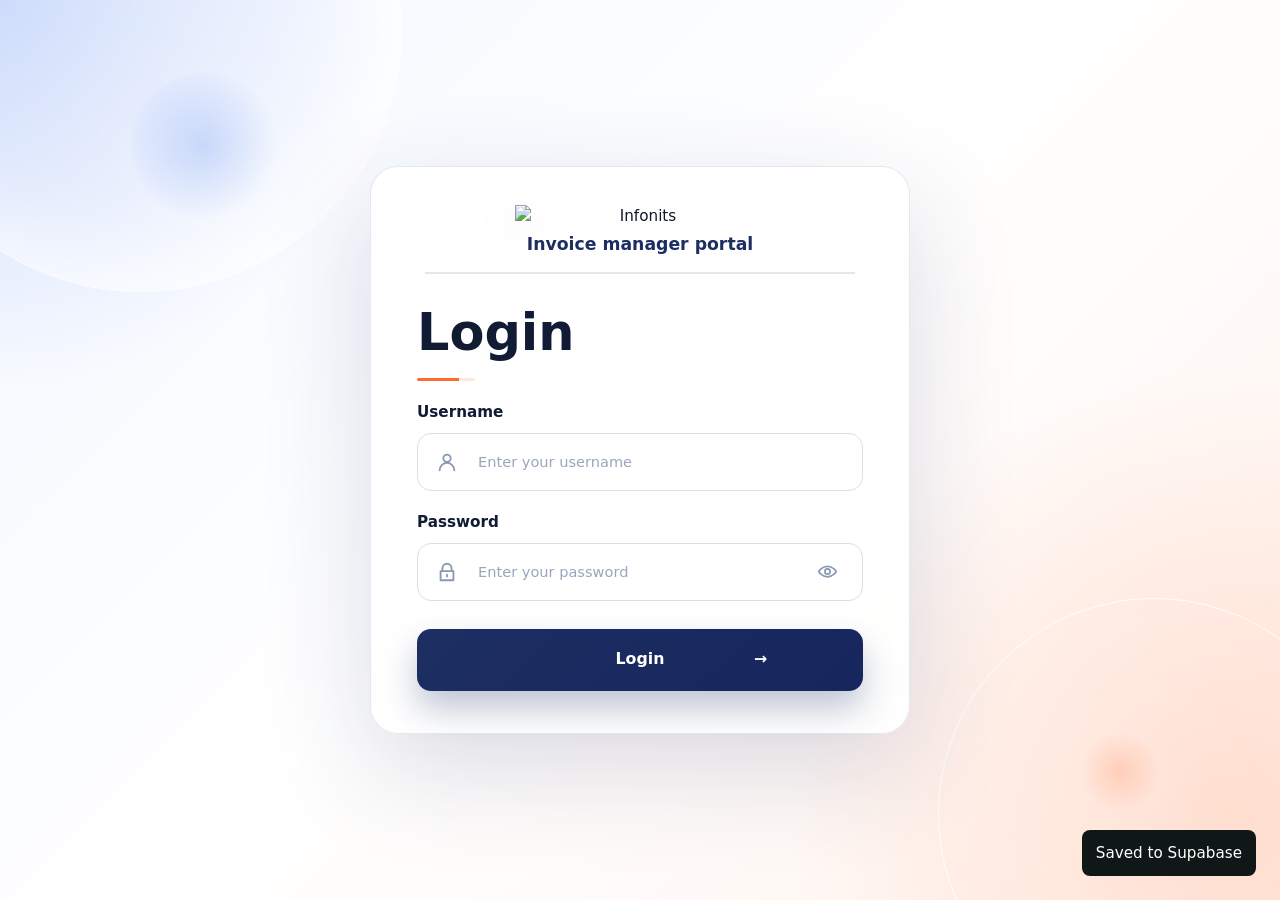
==== app.html @ a3c52eeb "Add files via upload" ====
<!doctype html>
<html lang="en">
  <head>
    <meta charset="UTF-8" />
    <meta name="viewport" content="width=device-width, initial-scale=1.0" />
    <title>Infonits Invoice Manager</title>
    <link rel="icon" href="assets/favicon.svg" type="image/svg+xml" />
    <link rel="stylesheet" href="styles.css?v=20260513-ui-qa-pass-v2" />
  </head>
  <body class="app-loading" data-active-view="dashboard">
    <section class="app-preloader" id="appPreloader" aria-live="polite">
      <div class="preloader-card">
        <div class="brand-mark">IN</div>
        <div>
          <strong>Infonits</strong>
          <span>Loading management system</span>
        </div>
        <div class="preloader-bar" aria-hidden="true"><span></span></div>
      </div>
    </section>
    <section class="login-screen" id="loginScreen">
      <form class="login-card" id="loginForm">
        <div class="login-brand">
          <img src="https://infonits.io/oamtoaro/2024/07/Infonits-Logo-e1723609294367-768x154.png" alt="Infonits" />
          <span>Invoice manager portal</span>
        </div>
        <div class="login-title">
          <h1>Login</h1>
        </div>
        <label class="login-field">
          <span>Username</span>
          <div class="login-input-wrap">
            <svg aria-hidden="true" viewBox="0 0 24 24"><path d="M12 12a4 4 0 1 0 0-8 4 4 0 0 0 0 8ZM4 21a8 8 0 0 1 16 0" /></svg>
            <input id="loginUsername" autocomplete="username" placeholder="Enter your username" required />
          </div>
        </label>
        <label class="login-field">
          <span>Password</span>
          <div class="login-input-wrap">
            <svg aria-hidden="true" viewBox="0 0 24 24"><path d="M7 11V8a5 5 0 0 1 10 0v3M5 11h14v10H5V11Zm7 4v2" /></svg>
            <input id="loginPassword" autocomplete="current-password" placeholder="Enter your password" type="password" required />
            <button class="login-password-toggle" id="loginPasswordToggle" type="button" aria-label="Show or hide password">
              <svg aria-hidden="true" viewBox="0 0 24 24"><path d="M2 12s3.5-6 10-6 10 6 10 6-3.5 6-10 6S2 12 2 12Zm10 3a3 3 0 1 0 0-6 3 3 0 0 0 0 6Z" /></svg>
            </button>
          </div>
        </label>
        <button class="primary-action login-submit" type="submit"><span>Login</span><span aria-hidden="true">→</span></button>
      </form>
    </section>

    <div class="app-shell is-locked" id="appShell">
      <aside class="sidebar" id="sidebar">
        <div class="brand">
          <div class="brand-main">
            <div class="brand-mark">IN</div>
            <div>
              <p>Infonits</p>
              <span>Invoice Manager</span>
              <small id="sidebarDateTime" class="sidebar-datetime">--</small>
            </div>
          </div>
          <button class="sidebar-toggle" id="sidebarToggleButton" type="button" aria-label="Collapse sidebar" title="Collapse sidebar">
            <svg viewBox="0 0 24 24" aria-hidden="true"><path d="m14 7-5 5 5 5" /></svg>
          </button>
        </div>

        <nav class="nav-tabs" aria-label="Main views">
          <section class="nav-group is-open" data-nav-group>
            <button class="nav-group-toggle" type="button" aria-expanded="true">
              <span class="nav-section-label">Main</span>
              <span class="nav-group-chevron" aria-hidden="true">⌄</span>
            </button>
            <div class="nav-group-items">
              <button class="nav-tab active" data-view="dashboard" type="button"><span class="nav-icon"><svg viewBox="0 0 24 24"><path d="M4 13h6V4H4v9Zm10 7h6V4h-6v16ZM4 20h6v-4H4v4Z" /></svg></span>Dashboard</button>
              <button class="nav-tab" data-view="calendar" type="button"><span class="nav-icon"><svg viewBox="0 0 24 24"><path d="M7 3v3M17 3v3M5 7h14M5 7v12h14V7M8 11h3M8 15h3" /></svg></span>Calendar</button>
            </div>
          </section>
          <section class="nav-group is-open" data-nav-group>
            <button class="nav-group-toggle" type="button" aria-expanded="true">
              <span class="nav-section-label">Sales</span>
              <span class="nav-group-chevron" aria-hidden="true">⌄</span>
            </button>
            <div class="nav-group-items">
              <button class="nav-tab" data-view="clients" type="button"><span class="nav-icon"><svg viewBox="0 0 24 24"><path d="M16 11a4 4 0 1 0-8 0M4 20a8 8 0 0 1 16 0M19 8a3 3 0 0 1 0 6M21 20a6 6 0 0 0-3-5" /></svg></span>Clients</button>
              <button class="nav-tab" data-view="invoices" type="button"><span class="nav-icon"><svg viewBox="0 0 24 24"><path d="M7 3h7l4 4v14H7V3Zm7 1v4h4M9 12h6M9 16h6M9 8h3" /></svg></span>Invoices</button>
              <button class="nav-tab" data-view="quotations" type="button"><span class="nav-icon"><svg viewBox="0 0 24 24"><path d="M6 4h12v16H6V4Zm3 5h6M9 13h4M9 17h6" /></svg></span>Quotations</button>
              <button class="nav-tab" data-view="finance" type="button"><span class="nav-icon"><svg viewBox="0 0 24 24"><path d="M4 12h16M4 8h16M4 16h10M5 5h14v14H5V5Z" /></svg></span>Payments</button>
            </div>
          </section>
          <section class="nav-group is-open" data-nav-group>
            <button class="nav-group-toggle" type="button" aria-expanded="true">
              <span class="nav-section-label">Projects</span>
              <span class="nav-group-chevron" aria-hidden="true">⌄</span>
            </button>
            <div class="nav-group-items">
              <button class="nav-tab" data-view="projects" type="button"><span class="nav-icon"><svg viewBox="0 0 24 24"><path d="M4 7h6l2 2h8v10H4V7Zm0 4h16" /></svg></span>Projects</button>
              <button class="nav-tab" data-view="employees" type="button"><span class="nav-icon"><svg viewBox="0 0 24 24"><path d="M12 12a4 4 0 1 0 0-8 4 4 0 0 0 0 8ZM4 21a8 8 0 0 1 16 0M16 13l2 2 4-4" /></svg></span>Team</button>
              <button class="nav-tab" data-view="manager" type="button"><span class="nav-icon"><svg viewBox="0 0 24 24"><path d="M9 6h11M9 12h11M9 18h11M4 6h1M4 12h1M4 18h1" /></svg></span>Post Tracker</button>
            </div>
          </section>
          <section class="nav-group is-open" data-nav-group>
            <button class="nav-group-toggle" type="button" aria-expanded="true">
              <span class="nav-section-label">Admin</span>
              <span class="nav-group-chevron" aria-hidden="true">⌄</span>
            </button>
            <div class="nav-group-items">
              <button class="nav-tab" data-view="logins" type="button"><span class="nav-icon"><svg viewBox="0 0 24 24"><path d="M4 6h16v12H4V6Zm3 3h10M7 12h5" /></svg></span>Renewals</button>
              <button class="nav-tab" data-view="documents" type="button"><span class="nav-icon"><svg viewBox="0 0 24 24"><path d="M7 3h8l4 4v14H7V3Zm8 1v4h4M9 12h8M9 16h6" /></svg></span>Documents</button>
              <button class="nav-tab" data-view="users" type="button"><span class="nav-icon"><svg viewBox="0 0 24 24"><path d="M16 11a4 4 0 1 0-8 0M4 20a8 8 0 0 1 16 0M18 4v6M15 7h6" /></svg></span>Users &amp; Roles</button>
              <button class="nav-tab" data-view="settings" type="button"><span class="nav-icon"><svg viewBox="0 0 24 24"><path d="M12 15.5a3.5 3.5 0 1 0 0-7 3.5 3.5 0 0 0 0 7ZM19 12a7 7 0 0 0-.1-1.1l2-1.5-2-3.4-2.4 1a7 7 0 0 0-1.9-1.1L14.2 3h-4.4l-.4 2.9A7 7 0 0 0 7.5 7l-2.4-1-2 3.4 2 1.5A7 7 0 0 0 5 12c0 .4 0 .8.1 1.1l-2 1.5 2 3.4 2.4-1a7 7 0 0 0 1.9 1.1l.4 2.9h4.4l.4-2.9a7 7 0 0 0 1.9-1.1l2.4 1 2-3.4-2-1.5c.1-.3.1-.7.1-1.1Z" /></svg></span>Settings</button>
            </div>
          </section>
        </nav>

        <div class="user-menu-wrap sidebar-user">
          <button class="user-avatar-button" id="userMenuButton" type="button" aria-label="User menu">
            <span id="activeUserInitial">A</span>
          </button>
          <div class="sidebar-user-summary">
            <strong id="activeUserNameInline">Admin</strong>
            <span id="activeUserRoleInline">Admin • admin</span>
          </div>
          <div class="user-menu" id="userMenu">
            <div class="user-menu-details">
              <strong id="activeUserName">Admin</strong>
              <span id="activeUserRole">Admin</span>
            </div>
            <button type="button" id="editProfileButton">Change details</button>
            <button type="button" id="logoutButton">Logout</button>
          </div>
        </div>

      </aside>

      <main class="workspace">
        <header class="topbar">
          <div class="topbar-title">
            <h1>Infonits Management System</h1>
            <p id="topbarContext">Dashboard overview</p>
          </div>
          <div class="topbar-actions">
            <input class="topbar-search" id="dashboardSearchInput" placeholder="Search invoices and quotations" />
            <div class="pm-report-actions topbar-manager-tools">
              <label class="pm-month-field">
                <input id="pmMonthFilter" type="month" />
              </label>
              <button class="primary-action report-download-button" id="downloadPmReportButton" type="button">
                <svg viewBox="0 0 24 24" aria-hidden="true"><path d="M12 3v12m0 0 5-5m-5 5-5-5M5 21h14" /></svg>
                <span>CSV</span>
              </button>
              <button class="secondary-action report-download-button" id="downloadPmPdfReportButton" type="button">
                <svg viewBox="0 0 24 24" aria-hidden="true"><path d="M7 3h7l4 4v14H7V3Zm7 1v4h4M9 13h6M9 17h6" /></svg>
                <span>PDF</span>
              </button>
              <button class="primary-action report-download-button" id="openSocialPostModalButton" type="button">
                <span>+ Add posted update</span>
              </button>
            </div>
            <div class="topbar-quick-actions-wrap">
              <button class="secondary-action topbar-quick-actions-button" id="quickActionsButton" type="button" aria-label="Quick actions" title="Quick actions">+ Quick actions</button>
              <div class="topbar-quick-actions-menu" id="quickActionsMenu" hidden>
                <button type="button" data-quick-action="invoice">+ New invoice</button>
                <button type="button" data-quick-action="quotation">+ New quotation</button>
                <button type="button" data-quick-action="customer">+ Add customer</button>
                <button type="button" data-quick-action="project">+ Add project</button>
              </div>
            </div>
            <button class="secondary-action topbar-fullscreen-button" id="toggleFullscreenButton" type="button" aria-label="Toggle fullscreen">⛶ Fullscreen</button>
            <button class="notification-icon-button" id="openNotificationsButton" type="button" aria-label="Open notifications" title="Notifications">
              <svg viewBox="0 0 24 24" aria-hidden="true"><path d="M15 17h5l-1.4-1.4A2 2 0 0 1 18 14.2V11a6 6 0 1 0-12 0v3.2a2 2 0 0 1-.6 1.4L4 17h5m6 0a3 3 0 0 1-6 0" /></svg>
              <span id="topbarAlertCount">0</span>
            </button>
          </div>
        </header>

        <section class="view active" id="dashboardView">
          <section class="panel dashboard-search-panel is-hidden">
            <div class="table-wrap dashboard-search-results">
              <table>
                <thead>
                  <tr>
                    <th>Document</th>
                    <th>Type</th>
                    <th>Customer</th>
                    <th>Status</th>
                    <th>Total</th>
                    <th>Actions</th>
                  </tr>
                </thead>
                <tbody id="dashboardSearchTable"></tbody>
              </table>
            </div>
          </section>

          <div class="metric-grid dashboard-metric-grid">
            <article class="metric metric-blue"><div class="metric-icon" aria-hidden="true"><svg viewBox="0 0 24 24"><path d="M7 3h7l4 4v14H7V3Zm7 1v4h4M9 12h6M9 16h6" /></svg></div><div class="metric-copy"><span>Total invoices</span><strong id="totalInvoices">0</strong><small id="dashboardInvoiceHelper">View all invoices</small></div></article>
            <article class="metric metric-orange"><div class="metric-icon" aria-hidden="true"><svg viewBox="0 0 24 24"><path d="M4 7h16v10H4V7Zm2 3h4m6 0h2M8 17v2m8-2v2M8 5V3m8 2V3" /></svg></div><div class="metric-copy"><span>Total billed</span><strong id="totalBilled">Rs. 0</strong><small id="dashboardBilledHelper">This month</small></div></article>
            <article class="metric metric-teal"><div class="metric-icon" aria-hidden="true"><svg viewBox="0 0 24 24"><path d="M20 6 9 17l-5-5M21 12a9 9 0 1 1-3-6.7" /></svg></div><div class="metric-copy"><span>Paid</span><strong id="totalPaid">Rs. 0</strong><small id="dashboardPaidHelper">0% of billed</small></div></article>
            <article class="metric metric-red"><div class="metric-icon" aria-hidden="true"><svg viewBox="0 0 24 24"><path d="M12 8v5m0 4h.01M10.3 4.3 2.8 17.3A2 2 0 0 0 4.5 20h15a2 2 0 0 0 1.7-2.7L13.7 4.3a2 2 0 0 0-3.4 0Z" /></svg></div><div class="metric-copy"><span>Pending</span><strong id="totalPending">Rs. 0</strong><small id="dashboardPendingHelper">0% of billed</small></div></article>
            <article class="metric metric-purple"><div class="metric-icon" aria-hidden="true"><svg viewBox="0 0 24 24"><path d="M7 3v4M17 3v4M4 9h16M5 5h14v16H5Zm7 8v4m-2-2h4" /></svg></div><div class="metric-copy"><span>Overdue</span><strong id="dashboardOverdueTotal">Rs. 0</strong><small id="dashboardOverdueHelper">0 invoices</small></div></article>
            <article class="metric metric-cyan"><div class="metric-icon" aria-hidden="true"><svg viewBox="0 0 24 24"><path d="M9 7V5a2 2 0 0 1 2-2h2a2 2 0 0 1 2 2v2M4 7h16v12H4V7Zm0 5h16" /></svg></div><div class="metric-copy"><span>Projects</span><strong id="dashboardActiveProjects">0</strong><small>In progress</small></div></article>
            <article class="metric metric-blue"><div class="metric-icon" aria-hidden="true"><svg viewBox="0 0 24 24"><path d="M16 11a4 4 0 1 0-8 0M4 20a8 8 0 0 1 16 0M19 8a3 3 0 0 1 0 6M21 20a6 6 0 0 0-3-5" /></svg></div><div class="metric-copy"><span>Customers</span><strong id="dashboardTotalCustomers">0</strong><small>All customers</small></div></article>
          </div>

          <div class="dashboard-insight-grid">
            <section class="panel dashboard-chart-card">
              <div class="panel-heading compact-heading">
                <h2>Monthly revenue</h2>
                <span class="muted-label">This year</span>
              </div>
              <div class="dashboard-bar-chart" id="dashboardRevenueChart"></div>
            </section>
            <section class="panel dashboard-status-card">
              <div class="panel-heading compact-heading"><h2>Invoice status</h2></div>
              <div class="status-overview">
                <div class="status-ring" id="dashboardStatusRing"><span id="dashboardStatusTotal">0</span></div>
                <div class="status-legend" id="dashboardStatusLegend"></div>
              </div>
            </section>
            <section class="panel dashboard-activity-card">
              <div class="panel-heading compact-heading">
                <h2>Recent activity</h2>
                <button class="text-action" data-view-target="invoices" type="button">View all</button>
              </div>
              <div class="activity-list" id="dashboardActivityList"></div>
            </section>
            <section class="panel dashboard-list-card">
              <div class="panel-heading compact-heading"><h2>Top customers</h2><span class="muted-label">This year</span></div>
              <div class="dashboard-mini-list" id="dashboardTopCustomers"></div>
            </section>
          </div>

          <section class="panel dashboard-table-card">
            <div class="panel-heading compact-heading">
              <h2>Recent invoices</h2>
              <div class="dashboard-filter-pills">
                <button class="is-active" data-dashboard-invoice-filter="All" type="button">All</button>
                <button data-dashboard-invoice-filter="Paid" type="button">Paid</button>
                <button data-dashboard-invoice-filter="Sent" type="button">Sent</button>
                <button data-dashboard-invoice-filter="Unpaid" type="button">Pending</button>
                <button data-dashboard-invoice-filter="Overdue" type="button">Overdue</button>
              </div>
              <button class="text-action" data-view-target="invoices" type="button">View all invoices</button>
            </div>
            <div class="table-wrap compact-table-wrap">
              <table>
                <thead>
                  <tr>
                    <th class="row-number-heading">No.</th>
                    <th>Invoice</th>
                    <th>Customer</th>
                    <th>Date</th>
                    <th>Due date</th>
                    <th>Status</th>
                    <th>Total</th>
                    <th>Actions</th>
                  </tr>
                </thead>
                <tbody id="recentInvoicesTable"></tbody>
              </table>
            </div>
            <div class="pagination-controls">
              <button class="secondary-action" id="recentInvoicesPrevPage" type="button" aria-label="Previous page">‹</button>
              <span id="recentInvoicesPageLabel">Page 1 of 1</span>
              <button class="secondary-action" id="recentInvoicesNextPage" type="button" aria-label="Next page">›</button>
            </div>
          </section>
        </section>

        <section class="view" id="notificationsView">
          <section class="panel">
            <div class="notifications-header">
              <div class="notifications-title-wrap">
                <span class="notifications-bell" aria-hidden="true">
                  <svg viewBox="0 0 24 24"><path d="M15 17h5l-1.4-1.4A2 2 0 0 1 18 14.2V11a6 6 0 1 0-12 0v3.2a2 2 0 0 1-.6 1.4L4 17h5m6 0a3 3 0 0 1-6 0" /></svg>
                </span>
                <div>
                  <h2>Notifications</h2>
                </div>
              </div>
              <button class="notifications-mark-all" id="markAllAlertsReadButton" type="button">Mark all as read</button>
            </div>
            <div class="pm-notification-list" id="notificationsList"></div>
          </section>
        </section>

        <section class="view" id="calendarView">
          <section class="panel pm-calendar-panel">
            <div class="panel-heading">
              <h2>Calendar</h2>
              <div class="pm-post-tools">
                <input id="calendarMonthFilter" type="month" />
              </div>
            </div>
            <div class="pm-calendar-reminder-list" id="calendarReminderList"></div>
            <p class="muted-label">Posted updates + upcoming renewals</p>
            <div class="pm-calendar-grid" id="unifiedCalendarGrid"></div>
          </section>
        </section>

        <section class="view" id="documentsView">
          <section class="panel documents-actions-panel">
            <div class="panel-heading">
              <h2>Documents</h2>
              <button class="primary-action" id="openServiceLetterOptionsButton" type="button">+ New service letter</button>
            </div>
            <p class="muted-label">Create, save, and download service letters in letterhead format.</p>
          </section>
          <section class="panel documents-records-panel">
            <div class="panel-heading">
              <h2>Saved service letters</h2>
            </div>
            <div class="table-wrap">
              <table class="admin-table">
                <thead>
                  <tr>
                    <th class="row-number-heading">No.</th>
                    <th>Date</th>
                    <th>Client</th>
                    <th>Subject</th>
                    <th>Prepared by</th>
                    <th>Actions</th>
                  </tr>
                </thead>
                <tbody id="serviceLetterRecordsTable"></tbody>
              </table>
            </div>
          </section>
        </section>

        <section class="view" id="createView">
          <div class="create-hero">
            <div>
              <p class="eyebrow">Fast billing</p>
              <h2>Create invoice</h2>
            </div>
            <button class="secondary-action" id="resetFormButton" type="button">Clear form</button>
          </div>
          <form class="invoice-form" id="invoiceForm">
            <div class="invoice-form-top">
              <section class="panel invoice-card compact-card">
                <div class="panel-heading">
                  <h2>Invoice details</h2>
                </div>
                <div class="form-grid">
                  <label>
                    Document type
                    <select id="documentType" name="documentType">
                      <option value="Invoice">Invoice</option>
                      <option value="Quotation">Quotation</option>
                    </select>
                  </label>
                  <label>
                    Document number
                    <input id="invoiceNumber" name="invoiceNumber" readonly required />
                  </label>
                  <label>
                    Invoice date
                    <input id="invoiceDate" name="invoiceDate" type="date" required />
                  </label>
                  <label>
                    Due date
                    <input id="dueDate" name="dueDate" type="date" required />
                  </label>
                  <label>
                    Status
                    <select id="status" name="status">
                      <option value="Draft">Draft</option>
                      <option value="Sent">Sent</option>
                      <option value="Unpaid">Unpaid</option>
                      <option value="Paid">Paid</option>
                      <option value="Overdue">Overdue</option>
                    </select>
                  </label>
                  <label>
                    Currency
                    <select id="invoiceCurrency" name="invoiceCurrency">
                      <option value="LKR">LKR</option>
                      <option value="USD">USD</option>
                      <option value="AUD">AUD</option>
                      <option value="GBP">GBP</option>
                      <option value="CAD">CAD</option>
                    </select>
                  </label>
                  <label>
                    Repeat
                    <select id="repeatFrequency" name="repeatFrequency">
                      <option value="none">One time</option>
                      <option value="monthly">Every month</option>
                    </select>
                  </label>
                  <label>
                    Payment method
                    <select id="paymentMethod" name="paymentMethod">
                      <option value="">Not selected</option>
                      <option value="Bank transfer">Bank transfer</option>
                      <option value="Cash">Cash</option>
                      <option value="Wise">Wise</option>
                      <option value="PayPal">PayPal</option>
                      <option value="Stripe">Stripe</option>
                    </select>
                  </label>
                </div>
              </section>

            <section class="panel invoice-card customer-card">
              <div class="panel-heading">
                <h2>Customer</h2>
              </div>
              <div class="form-grid">
                <label class="wide">
                  Select saved client
                  <select id="clientSelect">
                    <option value="">Manual customer</option>
                  </select>
                </label>
                <label class="wide">
                  Client projects to include
                  <div class="client-project-picker">
                    <div class="client-project-picker-tools">
                      <button class="secondary-action tiny" id="selectAllClientProjectsButton" type="button">Select all</button>
                      <button class="secondary-action tiny" id="clearClientProjectsButton" type="button">Clear</button>
                    </div>
                    <div class="client-project-checklist" id="clientProjectChecklist"></div>
                    <p class="client-project-hint" id="clientProjectHint">Select customer to load projects.</p>
                    <select id="clientProjectsSelect" multiple size="5" hidden>
                      <option value="">Select a client first</option>
                    </select>
                  </div>
                </label>
                <div class="wide">
                  <button class="secondary-action" id="addClientProjectsButton" type="button">+ Add selected projects</button>
                </div>
                <div class="wide" id="linkedProjectsPreview"></div>
                <label>
                  Customer name
                  <input id="customerName" name="customerName" required />
                </label>
                <label>
                  Email
                  <input id="customerEmail" name="customerEmail" type="email" />
                </label>
                <label>
                  Country
                  <select id="customerCountry" name="customerCountry"></select>
                </label>
                <label class="wide">
                  Billing address
                  <textarea id="customerAddress" name="customerAddress" rows="3"></textarea>
                </label>
              </div>
            </section>
            </div>

            <section class="panel invoice-card item-card">
              <div class="panel-heading">
                <h2>Line items</h2>
                <button class="secondary-action" id="addItemButton" type="button">+ Add item</button>
              </div>
              <div class="items" id="itemsContainer"></div>
            </section>

            <section class="panel invoice-card totals-card">
              <div class="panel-heading">
                <h2>Totals</h2>
              </div>
              <div class="form-grid totals-grid">
                <label>
                  Tax (%)
                  <input id="taxRate" name="taxRate" min="0" step="0.01" type="number" value="0" />
                </label>
                <label>
                  Discount
                  <input id="discount" name="discount" min="0" step="0.01" type="number" value="0" />
                </label>
                <label>
                  Advance paid
                  <input id="advancePaid" name="advancePaid" min="0" step="0.01" type="number" value="0" />
                </label>
                <label class="wide">
                  Notes
                  <textarea id="notes" name="notes" rows="3" placeholder="Payment terms, bank details, or thank-you note"></textarea>
                </label>
                <label class="wide">
                  Terms & conditions
                  <textarea id="terms" name="terms" rows="3"></textarea>
                </label>
                <label>
                  Authorized by
                  <input id="authorizedBy" name="authorizedBy" />
                </label>
              </div>
              <div class="summary-box">
                <div><span>Subtotal</span><strong id="formSubtotal">Rs. 0</strong></div>
                <div><span>Tax</span><strong id="formTax">Rs. 0</strong></div>
                <div><span>Discount</span><strong id="formDiscount">Rs. 0</strong></div>
                <div><span>Advance paid</span><strong id="formAdvancePaid">Rs. 0</strong></div>
                <div class="grand-total"><span>Total</span><strong id="formTotal">Rs. 0</strong></div>
              </div>
              <button class="primary-action save-button" type="submit">Save invoice</button>
            </section>
          </form>
        </section>

        <section class="view" id="invoicesView">
          <section class="panel">
            <div class="panel-heading invoice-list-heading">
                <h2>Invoices</h2>
              <div class="filters">
                <input id="searchInput" placeholder="Search invoices" />
                <input id="invoiceMonthFilter" type="month" />
                <select id="statusFilter">
                  <option value="All">All statuses</option>
                  <option value="Draft">Draft</option>
                  <option value="Sent">Sent</option>
                  <option value="Unpaid">Unpaid</option>
                  <option value="Paid">Paid</option>
                  <option value="Overdue">Overdue</option>
                </select>
              </div>
            </div>
            <div class="table-wrap">
              <table>
                <thead>
                  <tr>
                    <th class="row-number-heading">No.</th>
                    <th>Invoice</th>
                    <th>Customer</th>
                    <th>Date</th>
                    <th>Due</th>
                    <th>Status</th>
                    <th>Total</th>
                    <th>Actions</th>
                  </tr>
                </thead>
                <tbody id="invoiceTable"></tbody>
              </table>
            </div>
            <div class="pagination-controls">
              <button class="secondary-action" id="invoicePrevPage" type="button" aria-label="Previous page">‹</button>
              <span id="invoicePageLabel">Page 1 of 1</span>
              <button class="secondary-action" id="invoiceNextPage" type="button" aria-label="Next page">›</button>
            </div>
          </section>
        </section>

        <section class="view" id="quotationsView">
          <section class="panel">
            <div class="panel-heading invoice-list-heading">
              <h2>Quotations</h2>
              <div class="filters">
                <input id="quotationSearchInput" placeholder="Search quotations" />
                <input id="quotationMonthFilter" type="month" />
                <select id="quotationStatusFilter">
                  <option value="All">All statuses</option>
                  <option value="Draft">Draft</option>
                  <option value="Sent">Sent</option>
                  <option value="Unpaid">Unpaid</option>
                  <option value="Paid">Paid</option>
                  <option value="Overdue">Overdue</option>
                </select>
              </div>
            </div>
            <div class="table-wrap">
              <table>
                <thead>
                  <tr>
                    <th class="row-number-heading">No.</th>
                    <th>Quotation</th>
                    <th>Customer</th>
                    <th>Date</th>
                    <th>Due</th>
                    <th>Status</th>
                    <th>Total</th>
                    <th>Actions</th>
                  </tr>
                </thead>
                <tbody id="quotationTable"></tbody>
              </table>
            </div>
          </section>
        </section>

        <section class="view" id="projectsView">
          <section class="panel projects-panel">
            <div class="project-month-bar">
              <div class="project-summary-cards">
                <article class="project-summary-card">
                  <span>Total value</span>
                  <strong id="projectTotalValueSummary">Rs. 0</strong>
                  <small>Active work in this month</small>
                </article>
                <article class="project-summary-card profit">
                  <span>Profit</span>
                  <strong id="projectProfitSummary">Rs. 0</strong>
                  <small>After project work cost</small>
                </article>
              </div>
              <div class="project-month-settings">
                <div class="project-filter-strip">
                  <input id="projectSearchInput" placeholder="Search projects" />
                  <input id="projectMonthFilter" type="month" />
                  <select id="projectStatusFilter">
                    <option value="All">All statuses</option>
                    <option value="Waiting">Waiting</option>
                    <option value="Partial">Partial</option>
                    <option value="Paid">Paid</option>
                    <option value="Completed">Completed</option>
                  </select>
                </div>
                <div class="project-action-strip">
                  <input id="projectUsdRate" min="0" step="0.01" type="number" placeholder="Example: 300.00" aria-label="USD rate" />
                  <button class="secondary-action" id="saveProjectTargetButton" type="button">Save rate</button>
                  <button class="secondary-action report-download-button" id="downloadProjectSheetButton" type="button">
                    <svg viewBox="0 0 24 24" aria-hidden="true"><path d="M12 3v12m0 0 5-5m-5 5-5-5M5 21h14" /></svg>
                    <span>Sheet</span>
                  </button>
                  <button class="secondary-action report-download-button" id="downloadProjectPdfButton" type="button">
                    <svg viewBox="0 0 24 24" aria-hidden="true"><path d="M7 3h7l4 4v14H7V3Zm7 1v4h4M9 13h6M9 17h6" /></svg>
                    <span>PDF</span>
                  </button>
                  <button class="primary-action" id="toggleProjectFormButton" type="button">+ Add project</button>
                </div>
              </div>
            </div>

            <form class="form-grid project-form is-hidden" id="projectForm">
              <label>
                Month
                <input id="projectMonth" type="month" required />
              </label>
              <label>
                Project
                <input id="projectName" required />
              </label>
              <label>
                Client name
                <select id="projectClientName"></select>
              </label>
              <label>
                Value (LKR)
                <input id="projectValueLkr" min="0" step="0.01" type="number" />
              </label>
              <label>
                Value (USD)
                <input id="projectValueUsd" min="0" step="0.01" type="number" />
              </label>
              <label>
                Advance received
                <input id="projectAdvance" min="0" step="0.01" type="number" />
              </label>
              <label>
                Pay for work
                <input id="projectPayForWork" min="0" step="0.01" type="number" />
              </label>
              <label>
                Paid for work
                <input id="projectPaidForWork" min="0" step="0.01" type="number" />
              </label>
              <label>
                Payment status
                <select id="projectPaymentStatus">
                  <option value="Waiting">Waiting</option>
                  <option value="Partial">Partial</option>
                  <option value="Paid">Paid</option>
                  <option value="Completed">Completed</option>
                </select>
              </label>
              <label>
                Repeat
                <select id="projectRepeat">
                  <option value="no">One time project</option>
                  <option value="monthly">Monthly project</option>
                </select>
              </label>
              <label>
                Who worked
                <input id="projectWorker" placeholder="Name or team" />
              </label>
              <label class="wide">
                Note
                <textarea id="projectNote" rows="2"></textarea>
              </label>
              <div class="project-form-actions wide">
                <button class="secondary-action" id="resetProjectButton" type="button">Clear</button>
                <button class="primary-action save-button" type="submit">Save project</button>
              </div>
            </form>

            <div class="table-wrap project-table-wrap">
              <table class="project-table">
                <thead>
                  <tr>
                    <th class="row-number-heading">No.</th>
                    <th>Client</th>
                    <th>Project</th>
                    <th>Value (LKR)</th>
                    <th>Value (USD)</th>
                    <th>Advance</th>
                    <th>Work cost</th>
                    <th>Paid work</th>
                    <th>Status</th>
                    <th>Worker</th>
                    <th>Actions</th>
                  </tr>
                </thead>
                <tbody id="projectTable"></tbody>
                <tfoot>
                  <tr>
                    <th>Total</th>
                    <th></th>
                    <th></th>
                    <th id="projectTotalLkr">Rs. 0</th>
                    <th id="projectTotalUsd">$ 0</th>
                    <th id="projectTotalAdvance">Rs. 0</th>
                    <th id="projectTotalPayForWork">Rs. 0</th>
                    <th id="projectTotalPaidForWork">Rs. 0</th>
                    <th></th>
                    <th></th>
                    <th></th>
                  </tr>
                </tfoot>
              </table>
            </div>
          </section>
        </section>

        <section class="view" id="renewalsView">
          <div class="content-grid admin-workspace">
            <section class="panel admin-form-panel">
              <div class="panel-heading">
                <h2>Domain & hosting tracker</h2>
                <button class="secondary-action" id="resetRenewalButton" type="button">Clear</button>
              </div>
              <form class="form-grid admin-form" id="renewalForm">
                <label>
                  Client
                  <select id="renewalClient"></select>
                </label>
                <label>
                  Name
                  <input id="renewalName" placeholder="domain.com / hosting plan" required />
                </label>
                <label>
                  Type
                  <select id="renewalType">
                    <option>Domain</option>
                    <option>Hosting</option>
                    <option>SSL</option>
                    <option>Email</option>
                    <option>Software</option>
                  </select>
                </label>
                <label>
                  Expiry date
                  <input id="renewalExpiry" type="date" required />
                </label>
                <label>
                  Renewal amount (LKR)
                  <input id="renewalAmount" min="0" step="0.01" type="number" />
                </label>
                <label>
                  Status
                  <select id="renewalStatus">
                    <option>Active</option>
                    <option>Due soon</option>
                    <option>Renewed</option>
                    <option>Expired</option>
                  </select>
                </label>
                <label class="wide">
                  Note
                  <textarea id="renewalNote" rows="2"></textarea>
                </label>
                <button class="primary-action save-button" type="submit">Save renewal</button>
              </form>
            </section>
            <section class="panel admin-list-panel">
              <div class="panel-heading invoice-list-heading">
                <h2>Renewal records</h2>
                <div class="filters">
                  <input id="renewalSearchInput" placeholder="Search renewals" />
                  <button class="primary-action report-download-button" id="openRenewalModalButton" type="button">+ Add subscription</button>
                </div>
              </div>
              <div class="table-wrap">
                <table class="admin-table renewal-table">
                  <thead>
                    <tr>
                      <th class="row-number-heading">No.</th>
                      <th>Client</th>
                      <th>Name</th>
                      <th>Type</th>
                      <th>Expiry</th>
                      <th>Amount</th>
                      <th>Status</th>
                      <th>Actions</th>
                    </tr>
                  </thead>
                  <tbody id="renewalTable"></tbody>
                </table>
              </div>
            </section>
          </div>
        </section>

        <section class="view" id="managerView">
          <section class="panel pm-hero-panel">
            <div class="panel-heading">
            </div>
            <div class="pm-dashboard-grid">
              <article class="pm-kpi">
                <div class="pm-kpi-icon folder">
                  <svg viewBox="0 0 24 24" aria-hidden="true"><path d="M3 7.5A2.5 2.5 0 0 1 5.5 5H10l2 2h6.5A2.5 2.5 0 0 1 21 9.5v7A2.5 2.5 0 0 1 18.5 19h-13A2.5 2.5 0 0 1 3 16.5v-9Z" /></svg>
                </div>
                <div><span>Active projects</span><strong id="pmActiveProjects">0</strong></div>
                <svg class="pm-sparkline" viewBox="0 0 120 42" aria-hidden="true"><path d="M4 30 18 22 33 26 47 18 62 30 77 14 91 20 105 7 116 10" /></svg>
              </article>
              <article class="pm-kpi notice">
                <div class="pm-kpi-icon edit">
                  <svg viewBox="0 0 24 24" aria-hidden="true"><path d="m4 20 4.5-1 10-10a2.1 2.1 0 0 0-3-3l-10 10L4 20Zm12-14 2 2" /></svg>
                </div>
                <div><span>Posted this month</span><strong id="pmUploadedPosts">0</strong></div>
                <svg class="pm-sparkline purple" viewBox="0 0 120 42" aria-hidden="true"><path d="M4 31 20 25 36 29 52 22 67 16 82 5 98 7 116 13" /></svg>
              </article>
              <article class="pm-kpi warning">
                <div class="pm-kpi-icon megaphone">
                  <svg viewBox="0 0 24 24" aria-hidden="true"><path d="M4 13h4l9-5v10l-9-5H4Zm4 0 2 6m8-9c2 1 3 2.5 3 4s-1 3-3 4" /></svg>
                </div>
                <div><span>Remaining posts</span><strong id="pmPendingPosts">0</strong></div>
                <svg class="pm-sparkline orange" viewBox="0 0 120 42" aria-hidden="true"><path d="M4 30 19 20 34 24 49 17 63 27 78 20 93 5 107 18 116 13" /></svg>
              </article>
              <article class="pm-kpi danger">
                <div class="pm-kpi-icon danger">
                  <svg viewBox="0 0 24 24" aria-hidden="true"><path d="M12 9v4m0 4h.01M4.8 19h14.4a2 2 0 0 0 1.73-3l-7.2-12.6a2 2 0 0 0-3.46 0L3.07 16a2 2 0 0 0 1.73 3Z" /></svg>
                </div>
                <div><span>Missed posts</span><strong id="pmMissedPosts">0</strong></div>
                <svg class="pm-sparkline red" viewBox="0 0 120 42" aria-hidden="true"><path d="M4 12 18 16 34 14 49 19 63 17 78 24 93 28 108 33 116 31" /></svg>
              </article>
            </div>
          </section>

          <div class="pm-workspace-grid pm-simple-grid">
            <section class="panel pm-wide-panel">
              <div class="panel-heading">
                <h2>Projects</h2>
                <span class="muted-label">Team, platforms, and monthly count</span>
              </div>
              <div class="table-wrap pm-table-wrap">
                <table class="pm-table">
                  <thead>
                    <tr>
                      <th>Client</th>
                      <th>Project</th>
                      <th>Platforms</th>
                      <th>Team</th>
                      <th>This month</th>
                      <th>Remaining</th>
                    </tr>
                  </thead>
                  <tbody id="pmProjectTable"></tbody>
                </table>
              </div>
              <div class="pagination-controls pm-pagination">
                <button class="secondary-action" id="pmProjectPrevPage" type="button" aria-label="Previous page">‹</button>
                <span id="pmProjectPageLabel">Page 1 of 1</span>
                <button class="secondary-action" id="pmProjectNextPage" type="button" aria-label="Next page">›</button>
              </div>
            </section>
            <section class="panel pm-action-panel">
              <div class="panel-heading">
                <h2>Weekly Action Queue</h2>
                <span class="muted-label">Priority actions for this week</span>
              </div>
              <div class="pm-action-queue" id="pmActionQueue"></div>
            </section>
            <section class="panel pm-post-records-panel">
              <div class="panel-heading">
                <h2>Posted records</h2>
                <div class="pm-post-tools">
                  <select id="pmPostClientFilter">
                    <option value="">All clients</option>
                  </select>
                  <button class="secondary-action" id="downloadPmPostCsvButton" type="button">CSV</button>
                  <button class="secondary-action" id="downloadPmPostPdfButton" type="button">PDF</button>
                </div>
              </div>
              <div class="table-wrap pm-table-wrap">
                <table class="pm-table pm-post-table">
                  <thead>
                    <tr>
                      <th class="row-number-heading">No.</th>
                      <th>Date</th>
                      <th>Client</th>
                      <th>Project</th>
                      <th>Platform</th>
                      <th>Count</th>
                      <th>Remarks</th>
                      <th>Actions</th>
                    </tr>
                  </thead>
                  <tbody id="socialPostTable"></tbody>
                </table>
              </div>
              <div class="pagination-controls pm-pagination">
                <button class="secondary-action" id="pmPostPrevPage" type="button" aria-label="Previous page">‹</button>
                <span id="pmPostPageLabel">Page 1 of 1</span>
                <button class="secondary-action" id="pmPostNextPage" type="button" aria-label="Next page">›</button>
              </div>
            </section>
            <section class="panel pm-calendar-panel">
              <div class="panel-heading">
                <h2>Post calendar</h2>
                <span class="muted-label">Posted updates + upcoming renewals</span>
              </div>
              <div class="pm-calendar-grid" id="postCalendarGrid"></div>
            </section>
          </div>

          <div hidden>
            <table><tbody id="monthlyPostTable"></tbody><tbody id="weeklyPostTable"></tbody></table>
            <button id="resetManagerHandleButton" type="button"></button>
            <input id="managerHandleSearchInput" />
            <form id="managerHandleForm">
              <select id="handleProject"></select>
              <select id="handleUser"></select>
              <input id="handleTask" />
              <select id="handlePriority"><option>Normal</option></select>
              <input id="handleDueDate" />
              <select id="handleStatus"><option>Waiting</option></select>
              <textarea id="handleNote"></textarea>
            </form>
            <table><tbody id="managerHandleTable"></tbody></table>
          </div>
        </section>

        <section class="view" id="loginsView">
          <div class="content-grid admin-workspace website-logins-grid">
            <section class="panel admin-form-panel">
              <div class="panel-heading">
                <h2>Website login details</h2>
                <button class="secondary-action" id="resetWebsiteLoginButton" type="button">Clear</button>
              </div>
              <form class="form-grid admin-form" id="websiteLoginForm">
                <label>
                  Website name
                  <input id="websiteName" required />
                </label>
                <label>
                  Website login URL
                  <input id="websiteLoginUrl" placeholder="https://example.com/wp-admin" />
                </label>
                <label>
                  Username
                  <input id="websiteUsername" autocomplete="off" />
                </label>
                <label>
                  Password
                  <input id="websitePassword" autocomplete="off" type="password" />
                </label>
                <label>
                  Domain source
                  <input id="domainSource" placeholder="Namecheap, GoDaddy, etc." />
                </label>
                <label>
                  Domain login URL
                  <input id="domainLoginUrl" placeholder="https://..." />
                </label>
                <label>
                  Hosting
                  <input id="hostingProvider" placeholder="Hostinger, cPanel, etc." />
                </label>
                <label>
                  Hosting login URL
                  <input id="hostingLoginUrl" placeholder="https://..." />
                </label>
                <label>
                  Domain renewal date
                  <input id="domainRenewalDate" type="date" />
                </label>
                <label>
                  Hosting renewal date
                  <input id="hostingRenewalDate" type="date" />
                </label>
                <label class="wide">
                  Note
                  <textarea id="websiteLoginNote" rows="2"></textarea>
                </label>
                <button class="primary-action save-button" type="submit">Save login details</button>
              </form>
            </section>
            <section class="panel admin-list-panel">
              <div class="panel-heading invoice-list-heading">
                <h2>Saved website logins</h2>
                <div class="filters">
                  <input id="websiteLoginSearchInput" placeholder="Search websites" />
                  <button class="primary-action report-download-button" id="openWebsiteLoginModalButton" type="button">+ Add access</button>
                </div>
              </div>
              <div class="portal-renewal-alerts">
                <div class="portal-renewal-heading">
                  <div>
                    <h3>Renewal reminders</h3>
                    <p>Shows domain and hosting items due within 1 month.</p>
                  </div>
                  <span id="portalRenewalAlertCount">0 due</span>
                </div>
                <div class="portal-renewal-list" id="portalRenewalAlerts"></div>
              </div>
              <div class="table-wrap">
                <table class="admin-table website-login-table">
                  <thead>
                    <tr>
                      <th class="row-number-heading">No.</th>
                      <th>Website</th>
                      <th>Login</th>
                      <th>Renewals</th>
                      <th>Actions</th>
                    </tr>
                  </thead>
                  <tbody id="websiteLoginTable"></tbody>
                </table>
              </div>
              <div class="pagination-controls">
                <button class="secondary-action" id="websiteLoginPrevPage" type="button" aria-label="Previous page">‹</button>
                <span id="websiteLoginPageLabel">Page 1 of 1</span>
                <button class="secondary-action" id="websiteLoginNextPage" type="button" aria-label="Next page">›</button>
              </div>
            </section>
          </div>
        </section>

        <section class="view" id="usersView">
          <div class="content-grid users-grid">
            <section class="panel">
              <div class="panel-heading">
                <h2>Create user</h2>
                <button class="secondary-action" id="resetUserButton" type="button">Clear</button>
              </div>
              <form class="form-grid" id="userForm">
                <label>
                  Full name
                  <input id="userName" required />
                </label>
                <label>
                  Email
                  <input id="userEmail" type="email" />
                </label>
                <label>
                  Username
                  <input id="userUsername" autocomplete="off" required />
                </label>
                <label>
                  Password
                  <input id="userPassword" autocomplete="new-password" type="password" placeholder="Leave blank to keep old password" />
                </label>
                <label>
                  Role
                  <select id="userRole">
                    <option value="admin">Admin</option>
                    <option value="project-manager">Project manager</option>
                    <option value="designer">Designer</option>
                    <option value="developer">Developer</option>
                  </select>
                </label>
                <label>
                  Status
                  <select id="userStatus">
                    <option value="Active">Active</option>
                    <option value="Disabled">Disabled</option>
                  </select>
                </label>
                <div class="wide access-picker">
                  <span>Allowed sections</span>
                  <div id="userAccessOptions"></div>
                </div>
                <button class="primary-action save-button" type="submit">Save user</button>
              </form>
            </section>
            <section class="panel">
              <div class="panel-heading">
                <h2>System users</h2>
                <button class="primary-action report-download-button" id="openUserModalButton" type="button">+ Add user</button>
              </div>
              <div class="table-wrap">
                <table>
                  <thead>
                    <tr>
                      <th class="row-number-heading">No.</th>
                      <th>User</th>
                      <th>Username</th>
                      <th>Role</th>
                      <th>Access</th>
                      <th>Status</th>
                      <th>Actions</th>
                    </tr>
                  </thead>
                  <tbody id="userTable"></tbody>
                </table>
              </div>
            </section>
          </div>
        </section>

        <section class="view" id="financeView">
          <section class="panel finance-panel">
            <div class="panel-heading invoice-list-heading">
              <h2>Monthly Finance</h2>
              <div class="filters">
                <input id="financeMonthFilter" type="month" />
                <select id="financeTypeFilter">
                  <option value="All">All types</option>
                  <option value="income">Income</option>
                  <option value="expense">Expense</option>
                  <option value="saving">Saving</option>
                  <option value="gold">Gold</option>
                  <option value="loan">Loan</option>
                </select>
                <select id="financeCategoryFilter">
                  <option value="All">All categories</option>
                </select>
                <button class="secondary-action report-download-button" id="openFinanceRecordModalButton" type="button">
                  <span>+ Add record</span>
                </button>
                <button class="primary-action report-download-button" id="downloadFinanceReportButton" type="button">
                  <svg viewBox="0 0 24 24" aria-hidden="true"><path d="M12 3v12m0 0 5-5m-5 5-5-5M5 21h14" /></svg>
                  <span>Download report</span>
                </button>
              </div>
            </div>

            <div class="finance-grid">
              <article class="finance-card income-card">
                <span>Project profit</span>
                <strong id="financeProjectIncome">Rs. 0</strong>
              </article>
              <article class="finance-card income-card">
                <span>Income</span>
                <strong id="financeOtherIncome">Rs. 0</strong>
              </article>
              <article class="finance-card expense-card">
                <span>Unpaid expenses</span>
                <strong id="financeExpenses">Rs. 0</strong>
              </article>
              <article class="finance-card balance-card">
                <span>Balance</span>
                <strong id="financeBalance">Rs. 0</strong>
              </article>
              <article class="finance-card saving-card">
                <span>Savings</span>
                <strong id="financeSavings">Rs. 0</strong>
              </article>
              <article class="finance-card gold-card">
                <span>Gold assets</span>
                <strong id="financeGoldAssets">Rs. 0</strong>
              </article>
            </div>

            <div class="finance-monitor">
              <div>
                <h3>Monthly monitor</h3>
              </div>
              <div class="finance-bar">
                <span id="financeIncomeBar" data-monitor-label="Income"></span>
                <span id="financeExpenseBar" data-monitor-label="Unpaid expenses"></span>
                <span id="financeSavingBar" data-monitor-label="Savings"></span>
                <span id="financeGoldBar" data-monitor-label="Gold assets"></span>
              </div>
            </div>

            <div class="table-wrap">
              <table>
                <thead>
                  <tr>
                    <th class="row-number-heading">No.</th>
                    <th>Date</th>
                    <th>Type</th>
                    <th>Category</th>
                    <th>Note</th>
                    <th>Amount</th>
                    <th>Status</th>
                    <th>Actions</th>
                  </tr>
                </thead>
                <tbody id="financeTable"></tbody>
              </table>
            </div>
            <div class="pagination-controls">
              <button class="secondary-action" id="financePrevPage" type="button" aria-label="Previous page">‹</button>
              <span id="financePageLabel">Page 1 of 1</span>
              <button class="secondary-action" id="financeNextPage" type="button" aria-label="Next page">›</button>
            </div>
          </section>
        </section>

        <section class="view" id="clientsView">
          <div class="content-grid clients-grid admin-workspace">
            <section class="panel admin-form-panel">
              <div class="panel-heading">
                <h2>Manage clients</h2>
                <button class="secondary-action" id="resetClientButton" type="button">Clear</button>
              </div>
              <form class="form-grid admin-form client-form polished-form" id="clientForm">
                <label class="field-with-icon user-field">
                  Client name
                  <span class="input-icon" aria-hidden="true"><svg viewBox="0 0 24 24"><path d="M12 12a4 4 0 1 0 0-8 4 4 0 0 0 0 8ZM4 21a8 8 0 0 1 16 0" /></svg></span>
                  <input id="clientName" placeholder="Enter client name" required />
                </label>
                <label class="field-with-icon email-field">
                  Email
                  <span class="input-icon" aria-hidden="true"><svg viewBox="0 0 24 24"><path d="M4 6h16v12H4V6Zm0 2 8 6 8-6" /></svg></span>
                  <input id="clientEmail" type="email" placeholder="Enter email" />
                </label>
                <label class="field-with-icon phone-field">
                  Phone
                  <span class="input-icon" aria-hidden="true"><svg viewBox="0 0 24 24"><path d="M6 4h4l2 5-3 2a12 12 0 0 0 4 4l2-3 5 2v4c0 1-1 2-2 2A16 16 0 0 1 4 6c0-1 1-2 2-2Z" /></svg></span>
                  <input id="clientPhone" placeholder="Enter phone number" />
                </label>
                <label class="field-with-icon globe-field">
                  Country
                  <span class="input-icon" aria-hidden="true"><svg viewBox="0 0 24 24"><path d="M12 21a9 9 0 1 0 0-18 9 9 0 0 0 0 18ZM3 12h18M12 3a14 14 0 0 1 0 18M12 3a14 14 0 0 0 0 18" /></svg></span>
                  <select id="clientCountry"></select>
                </label>
                <label class="wide field-with-icon address-field">
                  Billing address
                  <span class="input-icon" aria-hidden="true"><svg viewBox="0 0 24 24"><path d="M12 21s7-5 7-11a7 7 0 0 0-14 0c0 6 7 11 7 11Zm0-8a3 3 0 1 0 0-6 3 3 0 0 0 0 6Z" /></svg></span>
                  <textarea id="clientAddress" rows="3" placeholder="Enter billing address"></textarea>
                </label>
                <button class="primary-action save-button icon-label-action" type="submit">
                  <svg aria-hidden="true" viewBox="0 0 24 24"><path d="M16 11a4 4 0 1 0-8 0M4 20a8 8 0 0 1 16 0M18 4v6M15 7h6" /></svg>
                  Save client
                </button>
              </form>
            </section>

            <section class="panel admin-list-panel">
              <div class="panel-heading">
                <h2>Client list</h2>
                <div class="filters client-statement-tools">
                  <select id="statementClientSelect"></select>
                  <button class="primary-action report-download-button" id="openClientModalButton" type="button">+ Add customer</button>
                  <button class="secondary-action icon-label-action" id="downloadClientStatementButton" type="button">
                    <svg aria-hidden="true" viewBox="0 0 24 24"><path d="M7 3h7l4 4v14H7V3Zm7 1v4h4M9 12h6M9 16h6" /></svg>
                    Client statement
                  </button>
                </div>
              </div>
              <div class="table-wrap">
                <table class="admin-table client-table">
                  <thead>
                    <tr>
                      <th class="row-number-heading">No.</th>
                      <th>Client ID</th>
                      <th>Client</th>
                      <th>Contact</th>
                      <th>Country</th>
                      <th>Actions</th>
                    </tr>
                  </thead>
                  <tbody id="clientTable"></tbody>
                </table>
              </div>
              <div class="pagination-controls">
                <button class="secondary-action" id="clientPrevPage" type="button" aria-label="Previous page">‹</button>
                <span id="clientPageLabel">Page 1 of 1</span>
                <button class="secondary-action" id="clientNextPage" type="button" aria-label="Next page">›</button>
              </div>
            </section>
          </div>
        </section>

        <section class="view" id="employeesView">
          <div class="content-grid employees-grid">
            <section class="panel employee-list-panel">
              <div class="panel-heading invoice-list-heading">
                <h2>Employee list</h2>
                <div class="filters">
                  <input id="employeeSearchInput" placeholder="Search employees" />
                  <select id="employeeStatusFilter">
                    <option value="All">All statuses</option>
                    <option value="Active">Active</option>
                    <option value="Inactive">Inactive</option>
                  </select>
                  <button class="primary-action report-download-button" id="openEmployeeModalButton" type="button">+ Add employee</button>
                </div>
              </div>
              <div class="table-wrap">
                <table class="employee-table">
                  <thead>
                    <tr>
                      <th class="row-number-heading">No.</th>
                      <th>Employee</th>
                      <th>Contact</th>
                      <th>Job</th>
                      <th>Status</th>
                      <th>Updated</th>
                      <th>Actions</th>
                    </tr>
                  </thead>
                  <tbody id="employeeTable"></tbody>
                </table>
              </div>
            </section>
          </div>
        </section>

        <section class="view" id="servicesView">
          <div class="content-grid admin-workspace">
            <section class="panel admin-form-panel">
              <div class="panel-heading">
                <h2>Service catalog</h2>
                <button class="secondary-action" id="resetServiceButton" type="button">Clear</button>
              </div>
              <form class="form-grid admin-form" id="serviceForm">
                <label>
                  Service name
                  <input id="serviceName" required />
                </label>
                <label>
                  Category
                  <select id="serviceCategory">
                    <option>Website</option>
                    <option>Hosting</option>
                    <option>SEO</option>
                    <option>Maintenance</option>
                    <option>Social Media</option>
                    <option>Design</option>
                    <option>Support</option>
                  </select>
                </label>
                <label>
                  Currency
                  <select id="serviceCurrency">
                    <option value="LKR">LKR</option>
                    <option value="USD">USD</option>
                    <option value="AUD">AUD</option>
                    <option value="GBP">GBP</option>
                    <option value="CAD">CAD</option>
                  </select>
                </label>
                <label>
                  Price
                  <input id="servicePrice" min="0" step="0.01" type="number" />
                </label>
                <label>
                  Billing
                  <select id="serviceBilling">
                    <option value="one-time">One time</option>
                    <option value="monthly">Monthly</option>
                    <option value="yearly">Yearly</option>
                  </select>
                </label>
                <label class="wide">
                  Description
                  <textarea id="serviceDescription" rows="3"></textarea>
                </label>
                <button class="primary-action save-button" type="submit">Save service</button>
              </form>
            </section>
            <section class="panel admin-list-panel">
              <div class="panel-heading">
                <h2>Saved services</h2>
              </div>
              <div class="table-wrap">
                <table class="admin-table service-table">
                  <thead>
                    <tr>
                      <th class="row-number-heading">No.</th>
                      <th>Service</th>
                      <th>Category</th>
                      <th>Billing</th>
                      <th>Price</th>
                      <th>Actions</th>
                    </tr>
                  </thead>
                  <tbody id="serviceTable"></tbody>
                </table>
              </div>
            </section>
          </div>
        </section>

        <section class="view" id="settingsView">
          <section class="panel settings-panel">
            <div class="panel-heading">
              <h2>Business settings</h2>
              <button class="primary-action" id="saveSettingsButton" type="button">Save settings</button>
            </div>
            <div class="settings-grid">
              <div class="settings-card">
                <h3>Business profile</h3>
                <div class="form-grid settings-form-grid">
                  <label>
                    Business name
                    <input id="businessName" />
                  </label>
                  <label>
                    Business email
                    <input id="businessEmail" type="email" />
                  </label>
                  <label>
                    Phone
                    <input id="businessPhone" />
                  </label>
                  <label>
                    Website
                    <input id="businessWebsite" />
                  </label>
                  <label class="wide">
                    Business address
                    <textarea id="businessAddress" rows="3"></textarea>
                  </label>
                </div>
              </div>

              <div class="settings-card settings-logo-card">
                <h3>Invoice branding</h3>
                <label class="logo-upload-field">
                  <span>Logo</span>
                  <span class="file-button">Choose logo</span>
                  <input id="logoInput" accept="image/*" type="file" />
                </label>
                <img class="logo-preview" id="logoPreview" alt="Current invoice logo" />
                <label>
                  Invoice currency
                  <select id="currencyLabel">
                    <option value="LKR">LKR</option>
                    <option value="USD">USD</option>
                    <option value="AUD">AUD</option>
                    <option value="GBP">GBP</option>
                    <option value="CAD">CAD</option>
                  </select>
                </label>
              </div>

              <div class="settings-card">
                <h3>Payment details</h3>
                <div class="form-grid settings-form-grid">
                  <label>
                    Bank name
                    <input id="bankName" />
                  </label>
                  <label>
                    Account name
                    <input id="accountName" />
                  </label>
                  <label>
                    Account number
                    <input id="accountNumber" />
                  </label>
                  <label>
                    Branch
                    <input id="bankBranch" />
                  </label>
                  <label>
                    Payment details
                    <select id="showPaymentDetails">
                      <option value="yes">Show on invoice</option>
                      <option value="no">Hide on invoice</option>
                    </select>
                  </label>
                  <label>
                    WhatsApp / phone
                    <input id="contactPhone" />
                  </label>
                  <label class="wide">
                    Design WhatsApp group link
                    <input id="designWhatsappGroupUrl" placeholder="https://chat.whatsapp.com/..." />
                  </label>
                </div>
              </div>

              <div class="settings-card">
                <h3>Automation</h3>
                <div class="form-grid settings-form-grid">
                  <label>
                    Project to Finance
                    <select id="autoProjectFinance">
                      <option value="no">Manual only</option>
                      <option value="yes">Auto record completed projects</option>
                    </select>
                  </label>
                  <label>
                    AI mode
                    <select id="aiMode">
                      <option value="local">Local assistant</option>
                      <option value="api">API ready</option>
                    </select>
                  </label>
                  <label class="wide">
                    AI API key
                    <input id="aiApiKey" type="password" placeholder="Optional for future real AI upgrade" />
                  </label>
                </div>
              </div>
            </div>
          </section>
          <section class="panel backup-panel">
            <div class="panel-heading">
              <h2>Backup / Restore</h2>
            </div>
            <div class="backup-actions">
              <button class="primary-action" id="exportBackupButton" type="button">Export backup</button>
              <label class="backup-import">
                Import backup
                <input id="importBackupInput" accept="application/json,.json" type="file" />
              </label>
            </div>
            <div class="cloud-backup-card">
              <h3>Cloud backup</h3>
              <div class="cloud-backup-grid">
                <label>
                  Supabase URL
                  <input id="cloudSupabaseUrl" placeholder="https://your-project.supabase.co" />
                </label>
                <label>
                  Supabase anon key
                  <input id="cloudSupabaseKey" type="password" placeholder="Paste anon public key" />
                </label>
                <label>
                  Backup ID
                  <input id="cloudBackupId" placeholder="infonits-main" />
                </label>
                <label>
                  Auto backup
                  <select id="cloudAutoBackup">
                    <option value="off">Off</option>
                    <option value="live">Every change</option>
                    <option value="daily">Every day</option>
                  </select>
                </label>
              </div>
              <div class="backup-actions">
                <button class="primary-action" id="cloudBackupButton" type="button">Backup to cloud</button>
                <button class="secondary-action" id="cloudRestoreButton" type="button">Restore from cloud</button>
              </div>
            <p class="settings-help">Create one Supabase table named <strong>app_backups</strong>. Cloud backup stores the same data as the JSON export.</p>
            </div>
            <p class="settings-help">Backup includes invoices, quotations, clients, employees, users, manager handles, portal passwords, finance records, business settings, logo, and USD rates. Keep the exported file private.</p>
            <p class="settings-help warning-help"><strong>Security note:</strong> Portal Access passwords are visible to users with access to that section. Use this only for trusted staff until Supabase Auth and encrypted password storage are enabled.</p>
          </section>
        </section>
      </main>
    </div>

    <datalist id="itemTitleSuggestions"></datalist>
    <datalist id="itemDescriptionSuggestions"></datalist>
    <datalist id="clientNameSuggestions"></datalist>
    <div class="invoice-modal pm-post-modal" id="socialPostModal" aria-hidden="true">
      <div class="invoice-modal-backdrop" data-close-social-post-modal></div>
      <section class="panel admin-modal-panel pm-post-modal-panel">
        <div class="panel-heading">
          <h2>Add posted update</h2>
          <div class="modal-icon-actions">
            <button class="modal-icon-button" id="resetSocialPostButton" type="button" aria-label="Clear form" title="Clear">↺</button>
            <button class="modal-icon-button" data-close-social-post-modal type="button" aria-label="Close" title="Close">×</button>
          </div>
        </div>
        <form class="form-grid pm-form" id="socialPostForm">
          <label>Client<select id="postClient" required></select></label>
          <label>Project<select id="postProject"></select></label>
          <label>Posted date<input id="postUploadDate" type="date" required /></label>
          <label>Post count<input id="postCount" min="1" type="number" value="1" required /></label>
          <fieldset class="pm-platform-field">
            <legend>Platforms and links</legend>
            <label><input id="postPlatformFacebook" type="checkbox" value="Facebook" /><span class="pm-platform-dot facebook">f</span> Facebook</label>
            <input id="postLinkFacebook" placeholder="Facebook post link" />
            <label><input id="postPlatformInstagram" type="checkbox" value="Instagram" /><span class="pm-platform-dot instagram">◎</span> Instagram</label>
            <input id="postLinkInstagram" placeholder="Instagram post link" />
            <label><input id="postPlatformTikTok" type="checkbox" value="TikTok" /><span class="pm-platform-dot tiktok">♪</span> TikTok</label>
            <input id="postLinkTikTok" placeholder="TikTok post link" />
          </fieldset>
          <label class="pm-note-field">Note<textarea id="postRemarks" rows="2" placeholder="Optional note"></textarea></label>
          <section class="pm-mobile-qr-card">
            <h3>Mobile quick add</h3>
            <p>Scan this QR to open mobile posted update page.</p>
            <div class="pm-mobile-qr-wrap">
              <img id="mobilePostQrImage" alt="Mobile posted update QR" />
              <div class="pm-mobile-qr-meta">
                <a id="mobilePostQrLink" href="#" target="_blank" rel="noopener">Open mobile page</a>
                <code id="mobilePostQrUrl"></code>
              </div>
            </div>
          </section>
          <button class="primary-action save-button" type="submit">Save count</button>
        </form>
      </section>
    </div>
    <div class="invoice-modal admin-record-modal" id="clientModal" aria-hidden="true">
      <div class="invoice-modal-backdrop" data-close-admin-modal></div>
      <section class="panel admin-modal-panel">
        <div class="panel-heading">
          <h2 id="clientModalTitle">Add customer</h2>
          <div class="modal-icon-actions">
            <button class="modal-icon-button" id="clientModalClearButton" type="button" aria-label="Clear form" title="Clear">↺</button>
            <button class="modal-icon-button" data-close-admin-modal type="button" aria-label="Close" title="Close">×</button>
          </div>
        </div>
        <div class="admin-modal-body" id="clientModalBody"></div>
      </section>
    </div>
    <div class="invoice-modal admin-record-modal" id="renewalModal" aria-hidden="true">
      <div class="invoice-modal-backdrop" data-close-admin-modal></div>
      <section class="panel admin-modal-panel">
        <div class="panel-heading">
          <h2 id="renewalModalTitle">Add subscription</h2>
          <div class="modal-icon-actions">
            <button class="modal-icon-button" id="renewalModalClearButton" type="button" aria-label="Clear form" title="Clear">↺</button>
            <button class="modal-icon-button" data-close-admin-modal type="button" aria-label="Close" title="Close">×</button>
          </div>
        </div>
        <div class="admin-modal-body" id="renewalModalBody"></div>
      </section>
    </div>
    <div class="invoice-modal admin-record-modal" id="websiteLoginModal" aria-hidden="true">
      <div class="invoice-modal-backdrop" data-close-admin-modal></div>
      <section class="panel admin-modal-panel">
        <div class="panel-heading">
          <h2 id="websiteLoginModalTitle">Add portal access</h2>
          <div class="modal-icon-actions">
            <button class="modal-icon-button" id="websiteLoginModalClearButton" type="button" aria-label="Clear form" title="Clear">↺</button>
            <button class="modal-icon-button" data-close-admin-modal type="button" aria-label="Close" title="Close">×</button>
          </div>
        </div>
        <div class="admin-modal-body" id="websiteLoginModalBody"></div>
      </section>
    </div>
    <div class="invoice-modal admin-record-modal" id="userModal" aria-hidden="true">
      <div class="invoice-modal-backdrop" data-close-admin-modal></div>
      <section class="panel admin-modal-panel">
        <div class="panel-heading">
          <h2 id="userModalTitle">Add user</h2>
          <div class="modal-icon-actions">
            <button class="modal-icon-button" id="userModalClearButton" type="button" aria-label="Clear form" title="Clear">↺</button>
            <button class="modal-icon-button" data-close-admin-modal type="button" aria-label="Close" title="Close">×</button>
          </div>
        </div>
        <div class="admin-modal-body" id="userModalBody"></div>
      </section>
    </div>
    <div class="invoice-modal admin-record-modal" id="projectModal" aria-hidden="true">
      <div class="invoice-modal-backdrop" data-close-admin-modal></div>
      <section class="panel admin-modal-panel">
        <div class="panel-heading">
          <h2 id="projectModalTitle">Add project</h2>
          <div class="modal-icon-actions">
            <button class="modal-icon-button" id="projectModalClearButton" type="button" aria-label="Clear form" title="Clear">↺</button>
            <button class="modal-icon-button" data-close-admin-modal type="button" aria-label="Close" title="Close">×</button>
          </div>
        </div>
        <div class="admin-modal-body" id="projectModalBody"></div>
      </section>
    </div>
    <div class="invoice-modal employee-modal" id="employeeModal" aria-hidden="true">
      <div class="invoice-modal-backdrop" data-close-employee-modal></div>
      <section class="panel employee-modal-panel">
        <div class="panel-heading employee-form-heading">
          <div>
            <h2 id="employeeModalTitle">Add employee</h2>
            <span class="muted-label">Core details, contact, job, and payroll info</span>
          </div>
          <div class="modal-icon-actions">
            <button class="modal-icon-button" id="resetEmployeeButton" type="button" aria-label="Clear form" title="Clear">↺</button>
            <button class="modal-icon-button" data-close-employee-modal type="button" aria-label="Close" title="Close">×</button>
          </div>
        </div>
        <form class="employee-form" id="employeeForm">
          <div class="employee-photo-field">
            <div class="employee-photo-preview">
              <img id="employeePhotoPreview" alt="" />
              <span>Photo</span>
            </div>
            <label class="employee-upload-control">
              <span>Profile photo</span>
              <small>PNG or JPG</small>
              <span class="file-button">Choose photo</span>
              <input id="employeeProfilePhoto" accept="image/*" type="file" />
            </label>
          </div>

          <div class="employee-section">
            <h3>Core details</h3>
            <div class="employee-section-grid">
              <label>Employee ID<input id="employeeCode" required /></label>
              <label>Status<select id="employeeStatus"><option value="Active">Active</option><option value="Inactive">Inactive</option></select></label>
              <label>First name<input id="employeeFirstName" required /></label>
              <label>Last name<input id="employeeLastName" required /></label>
              <label>Date of birth<input id="employeeDateOfBirth" required type="date" /></label>
              <label>Gender<select id="employeeGender" required><option value="">Select gender</option><option>Female</option><option>Male</option><option>Other</option></select></label>
              <label class="wide">National ID / Passport<input id="employeeNationalId" autocomplete="off" required /></label>
            </div>
          </div>

          <div class="employee-section">
            <h3>Contact</h3>
            <div class="employee-section-grid">
              <label>Work email<input id="employeeWorkEmail" required type="email" /></label>
              <label>Phone number<input id="employeePhone" required /></label>
              <label>Personal email<input id="employeePersonalEmail" type="email" /></label>
              <label class="wide">Address<textarea id="employeeAddress" rows="2"></textarea></label>
            </div>
          </div>

          <div class="employee-section">
            <h3>Job</h3>
            <div class="employee-section-grid">
              <label>Department<input id="employeeDepartment" required /></label>
              <label>Job title / designation<input id="employeeJobTitle" required /></label>
              <label>Employment type<select id="employeeEmploymentType"><option>Full-time</option><option>Part-time</option><option>Contract</option></select></label>
              <label>Start date / joining date<input id="employeeStartDate" required type="date" /></label>
              <label class="wide">Reporting manager<input id="employeeReportingManager" /></label>
            </div>
          </div>

          <div class="employee-section employee-section-muted">
            <h3>Optional</h3>
            <div class="employee-section-grid">
              <label>Emergency contact<input id="employeeEmergencyContact" /></label>
              <label>Salary / pay grade<input id="employeeSalaryGrade" /></label>
              <label class="wide">Bank account details<input id="employeeBankDetails" autocomplete="off" /></label>
              <label class="wide">Qualifications / skills<textarea id="employeeSkills" rows="2"></textarea></label>
            </div>
          </div>

          <div class="employee-form-footer">
            <div class="system-note"><span>Created and updated dates are saved automatically.</span></div>
            <button class="primary-action save-button" type="submit">Save employee</button>
          </div>
        </form>
      </section>
    </div>
    <div class="invoice-modal finance-record-modal" id="financeRecordModal" aria-hidden="true">
      <div class="invoice-modal-backdrop" data-close-finance-modal></div>
      <section class="panel finance-modal-panel">
        <div class="panel-heading">
          <div>
            <h2>Add finance record</h2>
            <span class="muted-label">Income, expenses, loans, savings, and assets</span>
          </div>
          <div class="modal-icon-actions">
            <button class="modal-icon-button" id="financeModalClearButton" type="button" aria-label="Clear form" title="Clear">↺</button>
            <button class="modal-icon-button" data-close-finance-modal type="button" aria-label="Close" title="Close">×</button>
          </div>
        </div>
        <form class="form-grid finance-form" id="financeForm">
          <label>
            Type
            <select id="financeType">
              <option value="income">Income</option>
              <option value="expense">Expense</option>
              <option value="saving">Saving</option>
              <option value="gold">Gold asset</option>
              <option value="loan">Loan</option>
            </select>
          </label>
          <label>
            Date
            <input id="financeDate" type="date" required />
          </label>
          <label>
            Category
            <select id="financeCategory" required></select>
          </label>
          <label>
            Amount (LKR)
            <input id="financeAmount" min="0" step="0.01" type="number" required />
          </label>
          <label>
            Repeat
            <select id="financeRepeat">
              <option value="none">One time</option>
              <option value="monthly">Every month</option>
            </select>
          </label>
          <label>
            Status
            <select id="financeStatus">
              <option value="unpaid">Unpaid / pending</option>
              <option value="paid">Paid / done</option>
            </select>
          </label>
          <label class="wide">
            Note
            <textarea id="financeNote" rows="3"></textarea>
          </label>
          <div class="finance-modal-actions">
            <button class="primary-action save-button" type="submit">Save finance record</button>
          </div>
        </form>
      </section>
    </div>
    <div class="invoice-modal" id="invoiceModal" aria-hidden="true">
      <div class="invoice-modal-backdrop" data-close-invoice-modal></div>
      <section class="panel invoice-preview invoice-modal-panel">
        <div class="panel-heading preview-heading">
          <h2>Customer invoice</h2>
          <div class="preview-tools">
            <button class="secondary-action preview-mode-button preview-icon-button" id="previewFitPageButton" type="button" aria-label="Fit page" title="Fit page">
              <svg viewBox="0 0 24 24" aria-hidden="true"><path d="M7 3h10v18H7V3Zm2 4h6M9 11h6M9 15h4" /></svg>
            </button>
            <button class="secondary-action preview-mode-button preview-icon-button" id="previewFitWidthButton" type="button" aria-label="Fit width" title="Fit width">
              <svg viewBox="0 0 24 24" aria-hidden="true"><path d="M3 8h18M3 16h18M8 12H4m0 0 2-2m-2 2 2 2m12-2h2m0 0-2-2m2 2-2 2" /></svg>
            </button>
            <button class="secondary-action preview-mode-button preview-icon-button" id="previewActualSizeButton" type="button" aria-label="Actual size" title="Actual size">
              <svg viewBox="0 0 24 24" aria-hidden="true"><path d="M5 5h14v14H5V5Zm3 3h8v8H8V8Zm0 0 8 8" /></svg>
            </button>
            <button class="secondary-action" id="zoomOutButton" type="button">-</button>
            <span id="previewZoomLabel">80%</span>
            <button class="secondary-action" id="zoomInButton" type="button">+</button>
            <button class="secondary-action preview-icon-button" id="printInvoiceButton" type="button" aria-label="Download PDF" title="Download PDF">
              <svg viewBox="0 0 24 24" aria-hidden="true"><path d="M12 3v10m0 0 4-4m-4 4-4-4M5 19h14" /></svg>
            </button>
            <button class="secondary-action" data-close-invoice-modal type="button">Close</button>
          </div>
        </div>
        <div class="preview-viewport">
          <div class="preview-scale" id="previewScale">
            <div id="invoicePreview" class="invoice-paper"></div>
          </div>
        </div>
      </section>
    </div>
    <div class="invoice-modal" id="serviceLetterOptionsModal" aria-hidden="true">
      <div class="invoice-modal-backdrop" data-close-service-letter-options-modal></div>
      <section class="panel admin-modal-panel">
        <header class="panel-heading">
          <h2>Service letter options</h2>
          <div class="modal-icon-actions">
            <button class="modal-icon-button" data-close-service-letter-options-modal type="button" aria-label="Close" title="Close">×</button>
          </div>
        </header>
        <div class="documents-options-actions">
          <button class="primary-action" id="newServiceLetterButton" type="button">New service letter</button>
          <button class="secondary-action" data-close-service-letter-options-modal type="button">Close</button>
        </div>
      </section>
    </div>
    <div class="invoice-modal" id="serviceLetterEditorModal" aria-hidden="true">
      <div class="invoice-modal-backdrop" data-close-service-letter-editor-modal></div>
      <section class="panel admin-modal-panel documents-editor-modal-panel">
        <header class="panel-heading">
          <h2>Service letter</h2>
          <div class="modal-icon-actions">
            <button class="modal-icon-button" id="resetServiceLetterButton" type="button" aria-label="Clear form" title="Clear">↺</button>
            <button class="modal-icon-button" data-close-service-letter-editor-modal type="button" aria-label="Close" title="Close">×</button>
          </div>
        </header>
        <div class="content-grid documents-grid">
          <section class="documents-form-panel">
            <form class="form-grid documents-form" id="serviceLetterForm">
              <label>Date<input id="serviceLetterDate" type="date" /></label>
              <label>Client name<input id="serviceLetterClientName" placeholder="Client name" required /></label>
              <label>Subject<input id="serviceLetterSubject" placeholder="Service Letter" /></label>
              <label class="wide">Service details<textarea id="serviceLetterBody" rows="8" placeholder="Write the service letter content here"></textarea></label>
              <label>Prepared by<input id="serviceLetterPreparedBy" placeholder="Your name" /></label>
              <label>Designation<input id="serviceLetterDesignation" placeholder="Project Manager" /></label>
              <div class="wide documents-actions-row">
                <button class="secondary-action" id="saveServiceLetterRecordButton" type="button">Save record</button>
                <button class="secondary-action" id="previewServiceLetterButton" type="button">View letter</button>
                <button class="primary-action" id="buildServiceLetterPdfButton" type="button">Build PDF</button>
                <button class="primary-action save-button" id="downloadServiceLetterPdfButton" type="button">Open / Download PDF</button>
              </div>
              <a class="secondary-action service-letter-download-link wide" id="serviceLetterReadyLink" href="#" hidden target="_blank" rel="noopener">Open ready PDF</a>
            </form>
          </section>
          <section class="documents-preview-panel">
            <div class="service-letter-preview" id="serviceLetterPreview"></div>
          </section>
        </div>
      </section>
    </div>
    <div class="invoice-modal admin-record-modal" id="calendarEventModal" aria-hidden="true">
      <div class="invoice-modal-backdrop" data-close-calendar-event-modal></div>
      <section class="panel admin-modal-panel calendar-event-modal-panel">
        <header class="panel-heading">
          <div>
            <h2>Day events</h2>
            <p class="muted-label" id="calendarEventModalDateLabel"></p>
          </div>
          <div class="modal-icon-actions">
            <button class="modal-icon-button" data-close-calendar-event-modal type="button" aria-label="Close" title="Close">×</button>
          </div>
        </header>
        <div class="calendar-event-modal-add">
          <input id="calendarEventInput" type="text" placeholder="Add upcoming event" />
          <button class="primary-action" id="calendarEventAddButton" type="button">Add event</button>
        </div>
        <div class="calendar-event-modal-list" id="calendarEventModalList"></div>
      </section>
    </div>
    <div class="toast" id="toast" role="status" aria-live="polite"></div>
    <script src="supabase-config.js?v=20260513-doc-width-pdf-fix"></script>
    <script src="app.js?v=20260513-docs-pdf-rework-v7"></script>
  </body>
</html>
---- styles.css ----
:root {
  color-scheme: light;
  --font-ui: Poppins, Inter, ui-sans-serif, system-ui, -apple-system, BlinkMacSystemFont, "Segoe UI", sans-serif;
  --icon-stroke: 1.9;
  --icon-size-xs: 14px;
  --icon-size-sm: 16px;
  --icon-size-md: 18px;
  --ink: #111827;
  --muted: #64748b;
  --line: #dbe3ec;
  --paper: #ffffff;
  --soft: #f3f6fa;
  --brand: #1d2e63;
  --brand-dark: #15234f;
  --brand-gradient: linear-gradient(135deg, #1d2e63 0%, #243a78 58%, #ff6b2c 100%);
  --brand-gradient-soft: linear-gradient(135deg, rgba(29, 46, 99, 0.92) 0%, rgba(36, 58, 120, 0.94) 56%, rgba(255, 107, 44, 0.92) 100%);
  --teal: #14b8a6;
  --blue: #2563eb;
  --accent: #ff6b2c;
  --danger: #b42318;
  --paid: #15803d;
  --sent: #2563eb;
  --draft: #69716f;
  --overdue: #c2410c;
  --purple: #6d42f5;
  --purple-dark: #5630d6;
  --purple-soft: #efe9ff;
  --ui-space-1: 8px;
  --ui-space-2: 12px;
  --ui-space-3: 16px;
  --ui-radius-1: 10px;
  --ui-radius-2: 14px;
  --ui-control-height: 36px;
  --ui-row-height: 46px;
  font-family: var(--font-ui);
}

* {
  box-sizing: border-box;
}

html {
  font-size: 95%;
}

[hidden] {
  display: none !important;
}

body {
  margin: 0;
  min-height: 100vh;
  background: #f6f8fb;
  color: var(--ink);
  font-family: var(--font-ui);
  line-height: 1.45;
  overflow-x: hidden;
}

.app-preloader {
  display: none;
  min-height: 100vh;
  place-items: center;
  padding: 24px;
  background:
    radial-gradient(circle at 0 0, rgba(37, 99, 235, 0.2), transparent 25%),
    radial-gradient(circle at 96% 90%, rgba(255, 107, 44, 0.18), transparent 30%),
    linear-gradient(135deg, #f3f7ff 0%, #ffffff 48%, #fff4ee 100%);
}

.app-preloader.is-hidden {
  display: none;
}

body.app-loading .login-screen,
body.app-loading .app-shell {
  display: none !important;
}

body.app-loading .app-preloader {
  display: grid;
}

body:not(.app-loading) .app-preloader:not(.is-hidden) {
  display: none;
}

.preloader-card {
  width: min(360px, 100%);
  display: grid;
  grid-template-columns: auto 1fr;
  align-items: center;
  gap: 14px;
  padding: 24px;
  border: 1px solid rgba(219, 227, 236, 0.8);
  border-radius: 22px;
  background: rgba(255, 255, 255, 0.82);
  box-shadow: 0 26px 80px rgba(29, 46, 99, 0.14);
  backdrop-filter: blur(18px);
}

.preloader-card strong,
.preloader-card span {
  display: block;
}

.preloader-card strong {
  color: #111b34;
  font-size: 1rem;
}

.preloader-card span {
  color: var(--muted);
  font-size: 0.82rem;
}

.preloader-bar {
  grid-column: 1 / -1;
  height: 4px;
  overflow: hidden;
  border-radius: 999px;
  background: #e8eef7;
}

.preloader-bar span {
  display: block;
  width: 42%;
  height: 100%;
  border-radius: inherit;
  background: linear-gradient(90deg, #ff6b2c, #1d2e63);
  animation: preloader-slide 1.15s ease-in-out infinite;
}

@keyframes preloader-slide {
  0% {
    transform: translateX(-110%);
  }
  100% {
    transform: translateX(250%);
  }
}

.login-screen {
  min-height: 100vh;
  display: grid;
  place-items: center;
  position: relative;
  overflow: hidden;
  padding: 32px;
  background:
    radial-gradient(circle at 0 0, rgba(37, 99, 235, 0.2), transparent 25%),
    radial-gradient(circle at 96% 90%, rgba(255, 107, 44, 0.18), transparent 30%),
    linear-gradient(135deg, #f3f7ff 0%, #ffffff 48%, #fff4ee 100%);
}

.login-screen::before,
.login-screen::after {
  content: "";
  position: absolute;
  pointer-events: none;
}

.login-screen::before {
  width: 520px;
  height: 520px;
  top: -230px;
  left: -120px;
  border-radius: 50%;
  border: 1px solid rgba(255, 255, 255, 0.75);
  background: radial-gradient(circle at 62% 72%, rgba(37, 99, 235, 0.16), transparent 14%, rgba(255, 255, 255, 0.2) 15%, transparent 70%);
  box-shadow: inset -20px -20px 80px rgba(255, 255, 255, 0.7);
}

.login-screen::after {
  width: 430px;
  height: 430px;
  right: -90px;
  bottom: -130px;
  border-radius: 50%;
  border: 1px solid rgba(255, 255, 255, 0.8);
  background: radial-gradient(circle at 42% 40%, rgba(255, 107, 44, 0.18), transparent 10%, rgba(255, 255, 255, 0.1) 11%, transparent 72%);
}

.login-screen.is-hidden,
.login-screen.is-loading,
.app-shell.is-locked {
  display: none;
}


.login-card {
  width: min(540px, 100%);
  position: relative;
  z-index: 1;
  display: grid;
  gap: 20px;
  padding: 38px 46px 42px;
  border: 1px solid rgba(219, 227, 236, 0.78);
  border-radius: 28px;
  background: rgba(255, 255, 255, 0.9);
  box-shadow: 0 34px 110px rgba(29, 46, 99, 0.16);
  backdrop-filter: blur(18px);
}

.login-brand {
  display: grid;
  justify-items: center;
  gap: 8px;
  margin: 0 8px 4px;
  padding-bottom: 18px;
  border-bottom: 2px solid #e5e7eb;
  text-align: center;
}

.login-brand p,
.login-card h1,
.login-help {
  margin: 0;
}

.login-brand img {
  width: min(250px, 72%);
  height: auto;
  display: block;
  filter: drop-shadow(0 10px 24px rgba(17, 27, 52, 0.12));
}

.login-brand span,
.login-help {
  color: #1d2e63;
}

.login-brand span {
  font-size: clamp(0.96rem, 1.35vw, 1.14rem);
  font-weight: 600;
  letter-spacing: 0;
  line-height: 1.1;
  text-transform: none;
}

.login-title {
  margin-top: 4px;
}

.login-title h1 {
  font-size: clamp(2.55rem, 4.4vw, 3.35rem);
  line-height: 1.2;
  color: #111b34;
  letter-spacing: 0;
  font-weight: 700;
}

.login-title::after {
  content: "";
  display: block;
  width: 58px;
  height: 3px;
  margin-top: 14px;
  border-radius: 999px;
  background: linear-gradient(90deg, #ff6b2c 0 72%, rgba(255, 107, 44, 0.16) 72% 100%);
}

.login-card label {
  display: grid;
  gap: 10px;
  color: #111b34;
  font-weight: 600;
  font-size: 1rem;
}

.login-input-wrap {
  min-height: 58px;
  display: grid;
  grid-template-columns: 28px minmax(0, 1fr) auto;
  align-items: center;
  gap: 14px;
  border: 1px solid #d7e0ec;
  border-radius: 14px;
  padding: 0 18px;
  background: rgba(255, 255, 255, 0.82);
  box-shadow: inset 0 1px 0 rgba(255, 255, 255, 0.9);
}

.login-input-wrap svg {
  width: 22px;
  height: 22px;
  fill: none;
  stroke: #8a98b1;
  stroke-width: 2;
  stroke-linecap: round;
  stroke-linejoin: round;
}

.login-card input {
  min-height: 54px;
  min-width: 0;
  border: 0;
  outline: 0;
  padding: 0;
  background: transparent;
  color: #111827;
  font-weight: 500;
  font-size: 0.96rem;
}

.login-card input::placeholder {
  color: #9aa6bb;
}

.login-password-toggle {
  width: 34px;
  height: 34px;
  display: grid;
  place-items: center;
  border: 0;
  background: transparent;
  padding: 0;
}

.login-password-toggle svg {
  width: 21px;
  height: 21px;
}

.login-card .primary-action.login-submit {
  min-height: 62px;
  display: grid;
  grid-template-columns: 1fr auto 1fr;
  justify-content: center;
  align-items: center;
  gap: 10px;
  margin-top: 8px;
  border-radius: 14px;
  background: linear-gradient(135deg, #1d2e63 0%, #17265c 100%);
  box-shadow: 0 18px 34px rgba(29, 46, 99, 0.28);
  font-size: 1.04rem;
  font-weight: 700;
}

.login-card .primary-action.login-submit span:first-child {
  grid-column: 2;
}

.login-card .primary-action.login-submit span:last-child {
  grid-column: 3;
  justify-self: center;
}

.login-help {
  font-size: 0.82rem;
}

@media (max-width: 640px) {
  .login-screen {
    padding: 20px;
  }

  .login-card {
    padding: 30px 22px;
    border-radius: 24px;
  }

  .login-title h1 {
    font-size: 2.2rem;
  }
}

button,
input,
textarea,
select {
  font: inherit;
  font-family: var(--font-ui);
}

button {
  cursor: pointer;
}

.nav-icon svg,
.modal-icon-button svg,
.preview-icon-button svg,
.icon-button svg,
.icon-action svg,
.pm-notify-button svg,
.field-with-icon .input-icon svg,
.service-footer-icon svg {
  stroke-width: var(--icon-stroke);
  stroke-linecap: round;
  stroke-linejoin: round;
}

.nav-icon svg,
.modal-icon-button svg,
.preview-icon-button svg,
.icon-button svg,
.icon-action svg {
  width: var(--icon-size-xs);
  height: var(--icon-size-xs);
}

.icon-button,
.modal-icon-button,
.preview-icon-button,
.icon-action,
.login-password-toggle {
  border-radius: 10px;
}

.app-shell {
  display: grid;
  grid-template-columns: 252px minmax(0, 1fr);
  min-height: 100vh;
  background: #f6f8fb;
  transition: grid-template-columns 220ms ease;
}

.app-shell.sidebar-collapsed {
  grid-template-columns: 82px minmax(0, 1fr);
}

.sidebar {
  background: linear-gradient(180deg, #07113d 0%, #081246 100%);
  color: #d3def8;
  padding: 10px 10px 8px;
  display: flex;
  flex-direction: column;
  gap: 10px;
  border-right: 1px solid rgba(108, 135, 201, 0.26);
  box-shadow: 10px 0 28px rgba(2, 10, 34, 0.28);
  overflow: hidden;
}

.brand {
  display: grid;
  grid-template-columns: minmax(0, 1fr) auto;
  align-items: center;
  gap: 12px;
  padding: 8px 6px 6px;
}

.brand-main {
  display: flex;
  align-items: center;
  gap: 14px;
  min-width: 0;
}

.brand-mark {
  width: 50px;
  height: 50px;
  display: grid;
  place-items: center;
  border-radius: 18px;
  background: linear-gradient(180deg, #ff7a38 0%, #ff5b1f 100%);
  color: #ffffff;
  font-size: 0.78rem;
  font-weight: 700;
  box-shadow: 0 16px 28px rgba(255, 107, 44, 0.26);
}

.brand p {
  margin: 0;
  font-weight: 700;
  color: #ffffff;
  font-size: 0.96rem;
  line-height: 1.15;
}

.brand span {
  color: #90a2cf;
  font-size: 0.54rem;
  display: block;
  margin-top: 3px;
  line-height: 1.18;
}

.sidebar-datetime {
  display: block;
  margin-top: 6px;
  color: #8fa7dd;
  font-size: 0.52rem;
  letter-spacing: 0.01em;
  line-height: 1.2;
  font-weight: 600;
  white-space: nowrap;
}

.sidebar-toggle {
  width: 40px;
  height: 40px;
  border: 1px solid rgba(119, 143, 200, 0.22);
  border-radius: 16px;
  display: grid;
  place-items: center;
  background: rgba(255, 255, 255, 0.06);
  color: #b8c7ea;
  flex: 0 0 auto;
  align-self: center;
  margin-top: 0;
  box-shadow: inset 0 0 0 1px rgba(133, 155, 208, 0.14);
}

.sidebar-toggle svg {
  width: 14px;
  height: 14px;
  fill: none;
  stroke: currentColor;
  stroke-width: 2.2;
  stroke-linecap: round;
  stroke-linejoin: round;
  transition: transform 180ms ease;
}

.nav-tabs {
  display: grid;
  gap: 5px;
  position: relative;
}

.nav-group {
  display: grid;
  gap: 4px;
}

.nav-group-toggle {
  border: 0;
  background: transparent;
  color: #9aacd9;
  min-height: 22px;
  margin: 4px 4px 2px;
  padding: 0 6px;
  display: flex;
  align-items: center;
  justify-content: space-between;
  cursor: pointer;
}

.nav-section-label {
  margin: 0;
  color: #6f81b4;
  font-size: 0.56rem;
  font-weight: 600;
  letter-spacing: 0.16em;
  text-transform: uppercase;
}

.nav-group-chevron {
  font-size: 0.84rem;
  opacity: 0.85;
  transition: transform 160ms ease;
}

.nav-group.is-open .nav-group-chevron {
  transform: rotate(180deg);
}

.nav-group-items {
  display: none;
  gap: 2px;
  border-top: 1px solid rgba(107, 129, 180, 0.22);
  padding-top: 4px;
}

.nav-group.is-open .nav-group-items {
  display: grid;
}

.nav-tab {
  min-height: 36px;
  border: 1px solid transparent;
  border-radius: 12px;
  background: transparent;
  color: #dbe7ff;
  padding: 0 10px;
  text-align: left;
  font-size: 0.74rem;
  font-weight: 500;
  display: flex;
  align-items: center;
  gap: 8px;
  transition: background 160ms ease, box-shadow 160ms ease, transform 160ms ease;
}

.nav-icon {
  width: 24px;
  height: 24px;
  display: inline-grid;
  place-items: center;
  border-radius: 8px;
  background: transparent;
  color: #b8c4e0;
  font-size: 0.76rem;
  font-weight: 600;
  flex: 0 0 auto;
}

.nav-icon svg {
  width: 20px;
  height: 20px;
  fill: none;
  stroke: currentColor;
  stroke-width: 2.1;
  stroke-linecap: round;
  stroke-linejoin: round;
  opacity: 0.96;
}

.nav-tab:hover,
.nav-tab.active {
  background: #ff6120;
  border-color: transparent;
  color: #ffffff;
  box-shadow: 0 10px 24px rgba(255, 97, 32, 0.34);
}

.nav-tab:hover .nav-icon,
.nav-tab.active .nav-icon {
  background: transparent;
  color: #ffffff;
}

.workspace {
  padding: clamp(14px, 1.25vw, 20px);
  min-width: 0;
}

.topbar {
  display: flex;
  justify-content: space-between;
  align-items: center;
  gap: 12px;
  margin: 0 0 12px;
  padding: 0 0 10px;
  border-bottom: 1px solid rgba(148, 163, 184, 0.22);
  background: transparent;
}

.topbar-title {
  min-width: 240px;
}

.topbar-title h1 {
  margin: 0;
  color: #172033;
  font-size: 20px;
  line-height: 1.12;
  font-weight: 600;
}

.topbar-title p {
  margin: 0 0 4px;
  color: #64748b;
  font-size: 0.84rem;
}

.topbar-actions {
  display: flex;
  gap: 8px;
  flex-wrap: wrap;
  justify-content: flex-end;
  align-items: center;
  flex: 1;
}

.topbar-search {
  width: clamp(240px, 28vw, 380px);
  min-height: 30px;
  height: 30px;
  margin-left: auto;
  border-radius: 10px;
  background: #ffffff;
  padding-top: 0;
  padding-bottom: 0;
}

.topbar-actions > .secondary-action,
.topbar-actions > .primary-action {
  min-height: var(--ui-control-height);
  border-radius: var(--ui-radius-1);
  padding: 0 var(--ui-space-2);
  font-weight: 600;
  box-shadow: none;
}

.topbar-actions > .secondary-action {
  border-color: var(--line);
  background: #ffffff;
  color: #334155;
}

.topbar-actions > .primary-action {
  background: var(--brand);
  color: #ffffff;
  border-color: var(--brand);
}

.topbar-quick-actions-wrap {
  position: relative;
}

.topbar-quick-actions-menu {
  position: absolute;
  top: calc(100% + 8px);
  right: 0;
  min-width: 220px;
  display: grid;
  gap: 6px;
  padding: 8px;
  border: 1px solid var(--line);
  border-radius: 12px;
  background: #ffffff;
  box-shadow: 0 18px 44px rgba(15, 23, 42, 0.14);
  z-index: 50;
}

.topbar-quick-actions-menu[hidden] {
  display: none;
}

.topbar-quick-actions-menu button {
  min-height: 34px;
  border: 0;
  border-radius: 8px;
  text-align: left;
  padding: 0 10px;
  background: #f1f5f9;
  color: #172033;
  font-weight: 600;
}

.topbar-quick-actions-menu button:hover {
  background: #e6edf5;
}



.user-menu-wrap {
  position: relative;
  margin-left: 4px;
}

.user-avatar-button {
  width: 42px;
  height: 42px;
  border: 0;
  border-radius: 50%;
  background: #1d2e63;
  color: #ffffff;
  display: grid;
  place-items: center;
  font-weight: 700;
  box-shadow: 0 12px 24px rgba(29, 46, 99, 0.22);
}

.user-menu {
  position: absolute;
  top: calc(100% + 10px);
  right: 0;
  width: 220px;
  display: none;
  gap: 6px;
  padding: 10px;
  border: 1px solid var(--line);
  border-radius: 14px;
  background: #ffffff;
  box-shadow: 0 20px 48px rgba(15, 23, 42, 0.14);
  z-index: 20;
}

.user-menu.is-open {
  display: grid;
}

.user-menu-details {
  display: grid;
  gap: 2px;
  padding: 8px 8px 10px;
  border-bottom: 1px solid #e8eef6;
}

.user-menu-details strong {
  color: #0f172a;
}

.user-menu-details span {
  color: var(--muted);
  font-size: 0.8rem;
}

.user-menu button {
  min-height: 36px;
  border: 0;
  border-radius: 9px;
  background: #f1f5f9;
  color: #172033;
  text-align: left;
  padding: 0 10px;
  font-weight: 600;
}

.user-menu button:hover {
  background: #e6edf5;
}

.sidebar-user {
  margin-top: auto;
  position: relative;
  display: grid;
  grid-template-columns: 34px minmax(0, 1fr);
  gap: 8px;
  align-items: center;
  padding: 8px;
  border: 1px solid rgba(115, 137, 190, 0.24);
  border-radius: 14px;
  background: rgba(255, 255, 255, 0.04);
  padding: 8px 8px;
}

.sidebar-user .user-avatar-button {
  width: 34px;
  height: 34px;
  background: linear-gradient(180deg, #4f86ff 0%, #3467e8 100%);
  box-shadow: none;
  position: relative;
}

.sidebar-user .user-avatar-button::after {
  content: "";
  position: absolute;
  width: 12px;
  height: 12px;
  border-radius: 999px;
  background: #0fc78f;
  right: -1px;
  bottom: -1px;
  border: 2px solid #0a1446;
}

.sidebar-user-summary {
  display: grid;
  gap: 2px;
  min-width: 0;
}

.sidebar-user-summary strong {
  color: #ffffff;
  font-size: 0.72rem;
  line-height: 1.05;
  white-space: nowrap;
  overflow: hidden;
  text-overflow: ellipsis;
}

.sidebar-user-summary span {
  color: #b9c7e8;
  font-size: 0.62rem;
  white-space: nowrap;
  overflow: hidden;
  text-overflow: ellipsis;
}

.sidebar-user .user-menu {
  position: fixed;
  top: 50%;
  left: 50%;
  transform: translate(-50%, -50%);
  width: min(430px, calc(100vw - 28px));
  display: none;
  gap: 9px;
  padding: 18px;
  border: 1px solid rgba(185, 199, 232, 0.34);
  border-radius: 16px;
  background: #14285e;
  box-shadow: 0 24px 44px rgba(5, 11, 30, 0.46);
  z-index: 200;
}

.sidebar-user .user-menu-details {
  padding: 0 0 6px;
  border-bottom-color: rgba(185, 199, 232, 0.2);
}

.sidebar-user .user-menu-details strong {
  color: #ffffff;
  font-size: 0.8rem;
  line-height: 1.1;
}

.sidebar-user .user-menu-details span {
  color: #b9c7e8;
  font-size: 0.68rem;
}

.sidebar-user .user-menu button {
  min-height: 36px;
  background: rgba(255, 255, 255, 0.08);
  color: #ffffff;
  font-size: 0.84rem;
  border-radius: 10px;
  padding: 0 12px;
  display: flex;
  align-items: center;
  gap: 8px;
}

.sidebar-user .user-menu.is-open {
  display: grid;
}

.sidebar-user .user-menu #logoutButton::before {
  content: "↪";
  font-size: 0.92rem;
  line-height: 1;
}

body.user-menu-modal-open::after {
  content: "";
  position: fixed;
  inset: 0;
  background: rgba(10, 19, 45, 0.42);
  backdrop-filter: blur(2px);
  z-index: 190;
}

.app-shell.sidebar-collapsed .sidebar-toggle svg {
  transform: rotate(180deg);
}

.app-shell.sidebar-collapsed .brand span,
.app-shell.sidebar-collapsed .brand p,
.app-shell.sidebar-collapsed .nav-tab:not(.active) {
  overflow: hidden;
}

.app-shell.sidebar-collapsed .brand-main > div,
.app-shell.sidebar-collapsed .nav-group-toggle,
.app-shell.sidebar-collapsed .nav-tab > :not(.nav-icon),
.app-shell.sidebar-collapsed .sidebar-user-summary {
  display: none !important;
}

.app-shell.sidebar-collapsed .brand {
  justify-content: center;
  gap: 6px;
  padding: 4px 0 2px;
}

.app-shell.sidebar-collapsed .brand-main {
  justify-content: center;
}

.app-shell.sidebar-collapsed .brand-mark {
  width: 44px;
  height: 44px;
  border-radius: 14px;
  font-size: 0.72rem;
}

.app-shell.sidebar-collapsed .sidebar {
  padding: 6px 7px 8px;
  align-items: center;
  overflow: hidden;
}

.app-shell.sidebar-collapsed .sidebar-toggle {
  width: 34px;
  height: 34px;
  border-radius: 13px;
}

.app-shell.sidebar-collapsed .sidebar-toggle svg {
  width: 12px;
  height: 12px;
}

.app-shell.sidebar-collapsed .nav-tabs {
  width: 100%;
  gap: 2px;
  overflow: hidden;
}

.app-shell.sidebar-collapsed .nav-group {
  gap: 2px;
}

.app-shell.sidebar-collapsed .nav-group-items {
  gap: 1px;
  padding-top: 3px;
}

.app-shell.sidebar-collapsed .nav-tab {
  min-height: 50px;
  border-radius: 14px;
  justify-content: center;
  padding: 0;
  font-size: 0;
  color: transparent;
  gap: 0;
  text-indent: -9999px;
}

.app-shell.sidebar-collapsed .nav-icon {
  width: 20px;
  height: 20px;
  text-indent: 0;
}

.app-shell.sidebar-collapsed .sidebar-user {
  grid-template-columns: 1fr;
  padding: 6px 1px 2px;
  border: 0;
  background: transparent;
  justify-items: center;
}

.app-shell.sidebar-collapsed .sidebar-user .user-avatar-button {
  width: 36px;
  height: 36px;
}

.app-shell.sidebar-collapsed .sidebar-user .user-menu-details {
  display: none;
  text-align: center;
  padding: 6px 0 0;
  border-bottom: 0;
}

.app-shell.sidebar-collapsed .sidebar-user .user-menu-details span {
  display: none;
}

.notification-icon-button {
  width: 36px;
  height: 36px;
  position: relative;
  border: 1px solid var(--line);
  border-radius: 10px;
  background: #ffffff;
  color: #334155;
  display: grid;
  place-items: center;
  padding: 0;
}

.notification-icon-button svg {
  width: 18px;
  height: 18px;
  fill: none;
  stroke: currentColor;
  stroke-width: 1.9;
  stroke-linecap: round;
  stroke-linejoin: round;
}

.notification-icon-button #topbarAlertCount {
  min-width: 16px;
  height: 16px;
  position: absolute;
  top: -6px;
  right: -6px;
  padding: 0 4px;
  border-radius: 999px;
  background: #ef4444;
  color: #ffffff;
  font-size: 0.68rem;
  line-height: 16px;
  font-weight: 700;
  text-align: center;
}

#openNotificationsFromManagerButton #managerTopbarAlertCount {
  min-width: 16px;
  height: 16px;
  position: absolute;
  top: -6px;
  right: -6px;
  padding: 0 4px;
  border-radius: 999px;
  background: #ef4444;
  color: #ffffff;
  font-size: 0.68rem;
  line-height: 16px;
  font-weight: 700;
  text-align: center;
}

.dashboard-search-panel {
  margin-bottom: 16px;
  padding: 16px;
}

.dashboard-search-panel.is-hidden {
  display: none;
}

.dashboard-search-results table {
  min-width: 720px;
}

.ai-panel {
  display: grid;
  gap: 12px;
  margin-bottom: 16px;
}

.sidebar-ai-panel {
  margin-top: 50px;
  margin-bottom: 0;
  padding: 10px;
  border: 1px solid rgba(255, 255, 255, 0.16);
  border-radius: 12px;
  background: rgba(255, 255, 255, 0.08);
  color: #ffffff;
}

.sidebar-ai-panel h2 {
  font-size: 0.86rem;
  margin: 0;
  color: #ffffff;
}

.sidebar-ai-panel textarea {
  border-color: rgba(255, 255, 255, 0.22);
  background: rgba(255, 255, 255, 0.95);
}

.sidebar-ai-panel .primary-action {
  background: #ff6b2c;
  box-shadow: 0 10px 20px rgba(255, 107, 44, 0.22);
}

.ai-panel .panel-heading {
  margin-bottom: 0;
}

.ai-panel p {
  margin: 4px 0 0;
  color: var(--muted);
  font-size: 0.9rem;
}

.ai-chat-log {
  display: grid;
  gap: 8px;
  max-height: 120px;
  overflow-y: auto;
}

.ai-chat-log.is-compact {
  display: none;
}

.ai-message {
  width: fit-content;
  max-width: min(760px, 100%);
  border-radius: 12px;
  padding: 8px 10px;
  font-size: 0.82rem;
  line-height: 1.45;
}

.ai-message-bot {
  background: #f1f5f9;
  color: #334155;
}

.ai-message-user {
  justify-self: end;
  background: #1d2e63;
  color: #ffffff;
}

.ai-chat-controls {
  display: grid;
  grid-template-columns: 1fr;
  gap: 8px;
  align-items: end;
}

.ai-chat-controls textarea {
  min-height: 58px;
  padding: 9px 10px;
  font-size: 0.84rem;
}

.ai-chat-controls .primary-action {
  min-height: 34px;
  font-size: 0.84rem;
}

.muted-cell {
  color: #64748b;
  font-size: 0.82rem;
  margin: 4px 0 0;
}

.eyebrow {
  color: #64748b;
  font-size: 0.78rem;
  font-weight: 500;
  letter-spacing: 0.08em;
  margin: 0 0 5px;
  text-transform: uppercase;
}

h1,
h2 {
  margin: 0;
  line-height: 1.15;
}

h1 {
  font-size: clamp(1.35rem, 1.7vw, 1.85rem);
  letter-spacing: 0;
  font-weight: 600;
  color: #101827;
}

h2 {
  font-size: 1.05rem;
  font-weight: 600;
}

.primary-action,
.secondary-action,
.text-action,
.danger-action {
  border: 0;
  border-radius: 12px;
  min-height: 40px;
  padding: 0 16px;
  font-size: 0.9rem;
  font-weight: 600;
  letter-spacing: 0;
}

.primary-action {
  background: #1d2e63;
  color: white;
  box-shadow: 0 12px 24px rgba(29, 46, 99, 0.18);
}

.primary-action:hover {
  background: var(--brand-dark);
}

.secondary-action {
  border: 1px solid #dbe5f0;
  background: #eef3f8;
  color: var(--ink);
}

.icon-label-action {
  display: inline-flex;
  align-items: center;
  justify-content: center;
  gap: 8px;
  white-space: nowrap;
}

.icon-label-action svg {
  width: 17px;
  height: 17px;
  fill: none;
  stroke: currentColor;
  stroke-width: 2;
  stroke-linecap: round;
  stroke-linejoin: round;
}

.text-action {
  background: transparent;
  color: var(--brand);
  padding: 0 8px;
}

.danger-action {
  background: #fee4df;
  color: var(--danger);
}

.view {
  display: none;
}

.view.active {
  display: block;
}

.metric-grid {
  display: grid;
  grid-template-columns: repeat(4, minmax(170px, 1fr));
  gap: 12px;
  margin-bottom: 16px;
}

.metric,
.panel {
  background: var(--paper);
  border: 1px solid #e3e9f2;
  border-radius: 12px;
  box-shadow: 0 12px 28px rgba(15, 23, 42, 0.04);
}

.metric {
  padding: 14px 16px;
  min-height: 86px;
  display: grid;
  grid-template-columns: 40px minmax(0, 1fr);
  grid-template-areas:
    "icon label"
    "icon value";
  align-items: center;
  gap: 4px 12px;
  overflow: hidden;
}

.metric-icon {
  grid-area: icon;
  width: 38px;
  height: 38px;
  border-radius: 10px;
  display: grid;
  place-items: center;
  color: #ffffff;
  font-size: 0.82rem;
  font-weight: 600;
  box-shadow: 0 12px 22px rgba(15, 23, 42, 0.16);
}

.metric-blue .metric-icon {
  background: #3478f6;
}

.metric-orange .metric-icon {
  background: #f59e0b;
}

.metric-teal .metric-icon {
  background: #14b8a6;
}

.metric-red .metric-icon {
  background: #ef4444;
}

.metric-label {
  grid-area: label;
  min-width: 0;
}

.metric-label span {
  color: var(--muted);
  display: block;
  margin-bottom: 0;
  font-weight: 500;
  line-height: 1.25;
  overflow-wrap: anywhere;
}

.metric strong {
  grid-area: value;
  font-size: clamp(1rem, 1.18vw, 1.28rem);
  color: #172033;
  font-weight: 600;
  text-align: left;
  white-space: nowrap;
  overflow: hidden;
  text-overflow: ellipsis;
}

.content-grid {
  display: grid;
  grid-template-columns: minmax(0, 1fr) minmax(460px, 0.9fr);
  gap: 20px;
  align-items: start;
}

.dashboard-layout {
  display: grid;
  grid-template-columns: minmax(0, 1fr);
  gap: 16px;
  align-items: stretch;
  min-height: 0;
  height: 100%;
}

.dashboard-main {
  display: grid;
  gap: 16px;
  min-width: 0;
  height: 100%;
  min-height: 0;
}

.dashboard-main > .panel {
  height: 100%;
  min-height: 0;
}

.dashboard-main > .panel {
  display: flex;
  flex-direction: column;
}

.dashboard-table-card {
  min-height: 0;
}

.dashboard-main .table-wrap {
  flex: 1;
  min-height: 0;
  overflow-y: auto;
  overflow-x: hidden;
}

.dashboard-main table {
  width: 100%;
  min-width: 0;
  table-layout: fixed;
}

.dashboard-main th,
.dashboard-main td {
  padding: 10px 8px;
  overflow: hidden;
  text-overflow: ellipsis;
  white-space: nowrap;
}

.dashboard-main th:nth-child(1),
.dashboard-main td:nth-child(1) {
  width: 48px;
}

.dashboard-main th:nth-child(2),
.dashboard-main td:nth-child(2) {
  width: 22%;
}

.dashboard-main th:nth-child(4),
.dashboard-main td:nth-child(4) {
  width: 130px;
}

.dashboard-main th:nth-child(5),
.dashboard-main td:nth-child(5) {
  width: 120px;
}

.dashboard-main th:nth-child(6),
.dashboard-main td:nth-child(6) {
  width: 72px;
  text-align: center;
}

.dashboard-main .pagination-controls {
  margin-top: auto;
  padding-top: 12px;
}

#dashboardView {
  display: none;
}

#dashboardView.active {
  display: grid;
  gap: 12px;
  grid-template-rows: auto auto minmax(0, 1fr);
  min-height: calc(100vh - 112px);
}

.dashboard-metric-grid {
  grid-template-columns: repeat(7, minmax(170px, 1fr));
  gap: 12px;
  margin-bottom: 0;
}

.dashboard-metric-grid .metric {
  min-height: 84px;
  grid-template-columns: 46px minmax(0, 1fr);
  grid-template-areas: "icon copy";
  gap: 12px;
  padding: 14px;
  border: 1px solid #e8eef6;
  border-radius: 12px;
  align-items: center;
  background: #ffffff;
  box-shadow: 0 8px 18px rgba(15, 23, 42, 0.045);
}

.dashboard-metric-grid .metric-icon {
  width: 44px;
  height: 44px;
  border-radius: 12px;
  box-shadow: 0 8px 16px rgba(37, 99, 235, 0.16);
}

.dashboard-metric-grid .metric-icon svg {
  width: 21px;
  height: 21px;
  fill: none;
  stroke: currentColor;
  stroke-width: 2;
  stroke-linecap: round;
  stroke-linejoin: round;
}

.metric-purple .metric-icon {
  background: #7c3aed;
}

.metric-cyan .metric-icon {
  background: #06b6d4;
}

.metric-copy {
  grid-area: copy;
  min-width: 0;
  width: 100%;
  display: flex;
  gap: 5px;
  align-content: center;
  justify-items: start;
  text-align: left;
  flex-direction: column;
}

.metric-copy span {
  color: #64748b;
  font-size: 0.72rem;
  font-weight: 600;
  line-height: 1.2;
  overflow: hidden;
  text-overflow: ellipsis;
  white-space: nowrap;
}

.metric-copy strong {
  color: #172033;
  font-size: clamp(1.02rem, 1.02vw, 1.2rem);
  font-weight: 650;
  line-height: 1.1;
  justify-self: start;
  text-align: left;
  max-width: 100%;
  overflow: hidden;
  text-overflow: ellipsis;
  white-space: nowrap;
}

.metric-copy small {
  display: none;
}

.dashboard-insight-grid {
  display: grid;
  grid-template-columns: minmax(390px, 1.45fr) minmax(280px, 1fr) minmax(310px, 1.05fr) minmax(260px, 0.95fr);
  gap: 10px;
}

.compact-heading {
  min-height: 25px;
  margin-bottom: 6px;
}

.compact-heading h2 {
  font-size: 0.88rem;
  font-weight: 600;
}

.dashboard-chart-card,
.dashboard-status-card,
.dashboard-activity-card,
.dashboard-overdue-card,
.dashboard-list-card,
.dashboard-table-card {
  padding: 12px;
  border-radius: 12px;
  box-shadow: 0 12px 26px rgba(15, 23, 42, 0.05);
}

.dashboard-bar-chart {
  height: 132px;
  display: grid;
  grid-template-columns: 62px minmax(0, 1fr);
  
  overflow: hidden;
  padding: 4px 0 0;
}

.dashboard-chart-axis {
   display: grid;
  grid-template-rows: repeat(6, 1fr);
  align-items: center;
  padding: 0 0 18px;
  justify-items: start;
}

.dashboard-chart-axis span {
  color: #334155;
  font-size: 0.62rem;
  font-weight: 500;
  text-align: right;
  white-space: nowrap;
}

.dashboard-chart-plot {
  position: relative;
  min-width: 0;
  overflow: hidden;
}

.dashboard-chart-gridlines {
  position: absolute;
  inset: 0 0 18px;
  display: grid;
  grid-template-rows: repeat(6, 1fr);
}

.dashboard-chart-gridlines i {
  border-top: 1px dashed #dbe4ef;
}

.dashboard-chart-bars {
  position: relative;
  z-index: 1;
  height: 100%;
  display: grid;
  grid-template-columns: repeat(12, minmax(0, 1fr));
  align-items: end;
  gap: 8px;
  min-width: 0;
}

.dashboard-bar-item {
  height: 100%;
  display: grid;
  grid-template-rows: minmax(0, 1fr) 18px;
  align-items: end;
  gap: 5px;
}

.dashboard-bar-item span {
  width: min(100%, 22px);
  display: block;
  justify-self: center;
  border-radius: 7px 7px 2px 2px;
  background: linear-gradient(180deg, #bcd3ff, #78a6ff);
  box-shadow: 0 5px 10px rgba(37, 99, 235, 0.14);
}

.dashboard-bar-item.is-current span {
  background: linear-gradient(180deg, #4f8dff, #2563eb);
  box-shadow: 0 6px 12px rgba(37, 99, 235, 0.28);
}

.dashboard-bar-item small {
  color: var(--muted);
  font-size: 0.64rem;
  text-align: center;
  white-space: nowrap;
}

.status-overview {
  min-height: 124px;
  display: grid;
  grid-template-columns: 104px minmax(0, 1fr);
  gap: 12px;
  align-items: center;
}

.status-ring {
  width: 98px;
  height: 98px;
  display: grid;
  place-items: center;
  border-radius: 50%;
  position: relative;
}

.status-ring::after {
  content: "";
  position: absolute;
  inset: 24px;
  border-radius: 50%;
  background: #ffffff;
}

.status-ring span {
  position: relative;
  z-index: 1;
  color: #172033;
  font-size: 0.96rem;
  font-weight: 600;
}

.status-legend {
  display: grid;
  gap: 7px;
}

.status-legend div {
  display: grid;
  grid-template-columns: minmax(0, 1fr) auto;
  gap: 10px;
  align-items: center;
  color: #334155;
  font-size: 0.76rem;
  font-weight: 500;
}

.status-legend strong {
  font-weight: 600;
}

.status-legend span {
  display: inline-flex;
  align-items: center;
  gap: 8px;
}

.status-legend i {
  width: 8px;
  height: 8px;
  border-radius: 50%;
}

.dashboard-activity-card .activity-list {
  max-height: none;
  overflow: visible;
  padding-right: 0;
}

.dashboard-activity-item {
  min-height: 32px;
  display: grid;
  grid-template-columns: 7px minmax(0, 1fr) auto;
  gap: 8px;
  align-items: center;
  border-bottom: 1px solid #edf2f7;
  padding: 6px 0;
}

.dashboard-activity-item i {
  width: 7px;
  height: 7px;
  border-radius: 50%;
}

.dashboard-activity-item strong,
.dashboard-activity-item span {
  display: block;
  overflow: hidden;
  text-overflow: ellipsis;
  white-space: nowrap;
}

.dashboard-activity-item strong {
  color: #172033;
  font-size: 0.74rem;
  font-weight: 600;
}

.dashboard-activity-item span,
.dashboard-activity-item small {
  color: var(--muted);
  font-size: 0.64rem;
}

.compact-table-wrap table {
  min-width: 0;
  table-layout: fixed;
}

.compact-table-wrap th,
.compact-table-wrap td {
  padding: 6px 8px;
  font-size: 0.74rem;
  overflow: hidden;
  text-overflow: ellipsis;
  white-space: nowrap;
}

.dashboard-overdue-card .compact-table-wrap th:nth-child(1),
.dashboard-overdue-card .compact-table-wrap td:nth-child(1) {
  width: 118px;
}

.dashboard-overdue-card .compact-table-wrap th:nth-child(3),
.dashboard-overdue-card .compact-table-wrap td:nth-child(3),
.dashboard-overdue-card .compact-table-wrap th:nth-child(5),
.dashboard-overdue-card .compact-table-wrap td:nth-child(5) {
  width: 92px;
}

.danger-text {
  color: #ef4444;
  font-weight: 600;
}

.mini-action {
  min-height: 28px;
  border-radius: 8px;
  padding: 0 10px;
  font-size: 0.72rem;
}

.dashboard-mini-list,
.dashboard-progress-list {
  display: grid;
  gap: 5px;
}

.dashboard-mini-row {
  display: grid;
  grid-template-columns: 30px minmax(0, 1fr) auto;
  gap: 9px;
  align-items: center;
  min-height: 26px;
  border-bottom: 1px solid #edf2f7;
}

.dashboard-mini-row span {
  width: 22px;
  height: 22px;
  display: grid;
  place-items: center;
  border-radius: 8px;
  background: #eef4ff;
  color: #1d2e63;
  font-size: 0.78rem;
  font-weight: 600;
}

.dashboard-mini-row strong {
  overflow: hidden;
  color: #172033;
  font-size: 0.76rem;
  font-weight: 600;
  text-overflow: ellipsis;
  white-space: nowrap;
}

.dashboard-mini-row em {
  color: #334155;
  font-size: 0.72rem;
  font-style: normal;
  font-weight: 600;
}

.dashboard-progress-row {
  display: grid;
  gap: 4px;
  min-height: 30px;
}

.dashboard-progress-row div {
  display: flex;
  justify-content: space-between;
  gap: 10px;
  color: #172033;
  font-size: 0.74rem;
  font-weight: 600;
}

.dashboard-progress-row span {
  color: var(--muted);
}

.dashboard-progress-row b {
  height: 6px;
  overflow: hidden;
  border-radius: 999px;
  background: #e5ebf2;
}

.dashboard-progress-row i {
  display: block;
  height: 100%;
  border-radius: inherit;
  background: linear-gradient(90deg, #22c55e, #2563eb);
}

.dashboard-filter-pills {
  display: inline-flex;
  gap: 8px;
  margin-left: auto;
}

.dashboard-filter-pills button {
  min-height: 26px;
  border: 0;
  border-radius: 999px;
  background: #f1f5f9;
  color: #334155;
  padding: 0 12px;
  font-size: 0.76rem;
  font-weight: 600;
}

.dashboard-filter-pills button.is-active {
  background: #1d2e63;
  color: #ffffff;
}

#dashboardView .dashboard-table-card {
  min-height: 0;
  height: auto;
  display: flex;
  flex-direction: column;
  overflow: hidden;
  background: #ffffff;
}

#dashboardView .dashboard-table-card .pagination-controls {
  margin-top: 8px;
  padding-bottom: 2px;
}

#dashboardView .dashboard-table-card .compact-table-wrap {
  flex: 1 1 auto;
  min-height: 0;
  background: #ffffff;
}

#dashboardView .dashboard-table-card .compact-table-wrap td {
  padding-top: 6px;
  padding-bottom: 6px;
  font-size: 0.76rem;
}

#dashboardView .dashboard-table-card .compact-table-wrap th {
  font-size: 0.68rem;
  font-weight: 600;
}

#dashboardView .dashboard-table-card th:nth-child(1),
#dashboardView .dashboard-table-card td:nth-child(1) {
  width: 48px;
}

#dashboardView .dashboard-table-card th:nth-child(2),
#dashboardView .dashboard-table-card td:nth-child(2) {
  width: 145px;
}

#dashboardView .dashboard-table-card th:nth-child(4),
#dashboardView .dashboard-table-card td:nth-child(4),
#dashboardView .dashboard-table-card th:nth-child(5),
#dashboardView .dashboard-table-card td:nth-child(5) {
  width: 130px;
}

#dashboardView .dashboard-table-card th:nth-child(6),
#dashboardView .dashboard-table-card td:nth-child(6) {
  width: 132px;
}

#dashboardView .dashboard-table-card th:nth-child(7),
#dashboardView .dashboard-table-card td:nth-child(7) {
  width: 120px;
}

#dashboardView .dashboard-table-card th:nth-child(8),
#dashboardView .dashboard-table-card td:nth-child(8) {
  width: 82px;
  text-align: center;
}

.dashboard-breakdown,
.dashboard-activity {
  min-height: 238px;
}

.breakdown-list,
.activity-list {
  display: grid;
  gap: 18px;
}

.breakdown-row {
  display: grid;
  gap: 8px;
}

.breakdown-row div {
  display: flex;
  align-items: center;
  justify-content: space-between;
  gap: 12px;
  color: #8a7da9;
}

.breakdown-row strong {
  color: #120a25;
}

.breakdown-bar {
  height: 8px;
  overflow: hidden;
  border-radius: 999px;
  background: #eee7ff;
}

.breakdown-bar b {
  display: block;
  width: 0;
  height: 100%;
  border-radius: inherit;
  background: var(--purple);
}

.breakdown-bar.danger b {
  background: #fb5d66;
}

.activity-list {
  gap: 0;
}

.activity-item {
  min-height: 44px;
  display: grid;
  grid-template-columns: 12px minmax(0, 1fr) auto;
  align-items: center;
  gap: 10px;
  border-bottom: 1px solid #efe9fb;
}

.activity-item:last-child {
  border-bottom: 0;
}

.activity-dot {
  width: 9px;
  height: 9px;
  border-radius: 50%;
  background: var(--purple);
}

.activity-dot.paid {
  background: #22c55e;
}

.activity-dot.danger {
  background: #ef4444;
}

.activity-dot.sent {
  background: var(--purple);
}

.activity-item p {
  margin: 0;
  color: #9b8dbb;
  min-width: 0;
}

.activity-item strong {
  color: #150b2d;
}

.activity-item time,
.empty-activity {
  color: #b6aad2;
  font-size: 0.86rem;
}

.dashboard-preview {
  position: relative;
  width: min(920px, calc(100vw - 32px));
  max-height: calc(100vh - 42px);
  display: flex;
  flex-direction: column;
  padding: 16px;
  overflow: hidden;
}

.preview-heading {
  display: flex;
  align-items: center;
  justify-content: space-between;
  gap: 8px;
  flex-wrap: wrap;
  margin-bottom: 12px;
}

.preview-tools {
  display: flex;
  align-items: center;
  gap: 4px;
  flex-wrap: wrap;
  justify-content: flex-end;
  min-width: 0;
}

.preview-mode-button {
  min-height: 30px;
  padding: 0 8px;
  border-radius: 9px;
  font-size: 0.8rem;
  white-space: nowrap;
  flex: 0 0 auto;
}

.preview-mode-button.is-active {
  background: #1d2e63;
  color: #ffffff;
  border-color: #1d2e63;
}

.preview-icon-button {
  width: 34px;
  min-width: 34px;
  height: 32px;
  padding: 0;
  display: grid;
  place-items: center;
}

.preview-icon-button svg {
  width: 14px;
  height: 14px;
  fill: none;
  stroke: currentColor;
  stroke-width: 1.9;
  stroke-linecap: round;
  stroke-linejoin: round;
}

#printInvoiceButton.preview-icon-button svg {
  width: 15px;
  height: 15px;
}

.preview-tools .secondary-action {
  width: 30px;
  min-height: 30px;
  padding: 0;
  font-size: 1.1rem;
}

#previewZoomLabel {
  min-width: 42px;
  text-align: center;
  color: var(--muted);
  font-weight: 600;
  font-size: 0.88rem;
}

.preview-viewport {
  overflow: auto;
  flex: 1;
  border-radius: 8px;
  background: #eef2f7;
  padding: 4px;
  min-height: 0;
  display: block;
}

.preview-scale {
  transform-origin: top left;
  width: max-content;
  margin: 0 auto;
}

.invoice-preview .invoice-paper {
  width: 794px;
  min-height: 1123px;
  margin: 0 auto;
}

.invoice-modal {
  position: fixed;
  inset: 0;
  display: none;
  place-items: center;
  padding: 10px;
  z-index: 100;
}

.invoice-modal.is-open {
  display: grid;
}

.invoice-modal-backdrop {
  position: absolute;
  inset: 0;
  background: rgba(15, 23, 42, 0.55);
  backdrop-filter: blur(4px);
}

.invoice-modal-panel {
  z-index: 1;
  box-shadow: 0 28px 80px rgba(15, 23, 42, 0.26);
}

.invoice-modal-panel.invoice-preview {
  width: min(980px, calc(100vw - 20px));
  max-height: calc(100vh - 20px);
  padding: 12px;
  display: flex;
  flex-direction: column;
  min-height: 0;
}

.invoice-modal-panel .preview-tools .text-action {
  white-space: nowrap;
}

.invoice-modal-panel .preview-tools .secondary-action:last-child {
  width: auto;
  padding: 0 12px;
  font-size: 0.88rem;
}

.clients-grid {
  grid-template-columns: minmax(320px, 0.58fr) minmax(0, 1fr);
  gap: 16px;
}

.employees-grid {
  grid-template-columns: 1fr;
  gap: 18px;
}

.employee-list-panel {
  min-width: 0;
}

.employee-modal .employee-modal-panel {
  z-index: 1;
  width: min(980px, calc(100vw - 32px));
  max-height: calc(100vh - 40px);
  overflow: auto;
  overflow-x: hidden;
  box-shadow: 0 28px 80px rgba(15, 23, 42, 0.26);
}

.employee-modal .employee-form {
  gap: 12px;
}

.employee-modal .employee-section-grid {
  grid-template-columns: repeat(3, minmax(0, 1fr));
}

.admin-form-source-hidden {
  display: none !important;
}

#clientsView .admin-list-panel,
#renewalsView .admin-list-panel,
#loginsView .admin-list-panel,
#usersView .panel:last-child {
  grid-column: 1 / -1;
}

.admin-record-modal .admin-modal-panel {
  z-index: 1;
  width: min(880px, calc(100vw - 32px));
  max-height: calc(100vh - 40px);
  overflow: auto;
  overflow-x: hidden;
  box-shadow: 0 28px 80px rgba(15, 23, 42, 0.26);
}

.admin-modal-body .admin-form,
.admin-modal-body > .form-grid,
.admin-modal-body .client-form {
  width: 100%;
  display: grid;
  grid-template-columns: repeat(2, minmax(0, 1fr));
  gap: 14px;
  box-shadow: none;
  border: 0;
  padding: 0;
}

.admin-modal-body .wide,
.admin-modal-body .access-picker,
.admin-modal-body .save-button {
  grid-column: 1 / -1;
}

.admin-modal-body .save-button {
  width: min(260px, 100%);
  margin-left: auto;
}

.calendar-event-modal-panel {
  z-index: 1;
  width: min(620px, calc(100vw - 32px));
  max-height: calc(100vh - 40px);
  overflow: auto;
}

.calendar-event-modal-add {
  display: grid;
  grid-template-columns: minmax(0, 1fr) auto;
  gap: 10px;
  margin-bottom: 12px;
}

.calendar-event-modal-add input {
  min-height: 44px;
  border-radius: 12px;
  border: 1px solid #cbd5e1;
  padding: 0 12px;
}

.calendar-event-modal-list {
  display: grid;
  gap: 8px;
}

.calendar-event-item {
  display: flex;
  align-items: center;
  justify-content: space-between;
  gap: 10px;
  padding: 10px 12px;
  border: 1px solid #e2e8f0;
  border-radius: 12px;
  background: #f8fafc;
}

.modal-icon-actions {
  display: inline-flex;
  align-items: center;
  gap: 8px;
  flex: 0 0 auto;
}

.modal-icon-button {
  width: 40px;
  height: 40px;
  display: inline-grid;
  place-items: center;
  border: 1px solid #dbe3ec;
  border-radius: 12px;
  background: #eef4fb;
  color: #172033;
  cursor: pointer;
  font-size: 1.25rem;
  font-weight: 700;
  line-height: 1;
}

.modal-icon-button:hover {
  background: #e2ebf5;
}

.employee-form {
  display: grid;
  gap: 14px;
}

.employee-photo-field {
  display: grid;
  grid-template-columns: 70px minmax(0, 1fr);
  gap: 12px;
  align-items: center;
  border: 1px solid #e2e8f0;
  border-radius: 16px;
  background: linear-gradient(135deg, #f8fafc 0%, #eef4ff 100%);
  padding: 10px;
}

.employee-photo-preview {
  position: relative;
  width: 60px;
  height: 60px;
  display: grid;
  place-items: center;
  overflow: hidden;
  border-radius: 16px;
  background: #e8eef4;
  border: 1px solid #dbe3ec;
  color: #64748b;
  font-size: 0.78rem;
  font-weight: 700;
}

#employeePhotoPreview,
.employee-avatar {
  width: 100%;
  height: 100%;
  display: block;
  border-radius: inherit;
  object-fit: cover;
}

#employeePhotoPreview:not([src]) {
  display: none;
}

.employee-upload-control {
  gap: 5px;
}

.employee-upload-control small {
  color: var(--muted);
  font-size: 0.78rem;
  font-weight: 500;
}

.employee-upload-control input {
  position: absolute;
  width: 1px;
  height: 1px;
  opacity: 0;
  pointer-events: none;
}

.file-button {
  width: max-content;
  min-height: 34px;
  display: inline-flex;
  align-items: center;
  border-radius: 10px;
  background: #e8eef5;
  color: #0f172a;
  padding: 0 12px;
  font-size: 0.86rem;
  font-weight: 600;
}

.employee-section {
  display: grid;
  gap: 10px;
  border: 1px solid #e7edf5;
  border-radius: 16px;
  background: #ffffff;
  padding: 12px;
}

.employee-section-muted {
  background: #f8fafc;
}

.employee-section h3 {
  margin: 0;
  color: #172033;
  font-size: 0.92rem;
}

.employee-section-grid {
  display: grid;
  grid-template-columns: repeat(2, minmax(0, 1fr));
  gap: 10px 12px;
}

.employee-section-grid .wide {
  grid-column: 1 / -1;
}

.employee-form label {
  gap: 6px;
}

.employee-form input,
.employee-form textarea,
.employee-form select {
  min-height: 42px;
  border-radius: 10px;
}

.employee-form textarea {
  min-height: 58px;
}

.system-note {
  color: #64748b;
  font-size: 0.86rem;
  background: #f8fafc;
  border: 1px dashed #cbd5e1;
  border-radius: 10px;
  padding: 9px 11px;
}

.employee-form-footer {
  display: grid;
  grid-template-columns: minmax(0, 1fr) 180px;
  gap: 12px;
  align-items: center;
}

.employee-cell {
  display: flex;
  align-items: center;
  gap: 12px;
  min-width: 0;
}

.employee-name-stack,
.employee-meta-cell {
  display: grid;
  gap: 3px;
  min-width: 0;
}

.employee-cell strong,
.employee-cell span,
.employee-meta-cell strong,
.employee-meta-cell span {
  display: block;
  overflow: hidden;
  text-overflow: ellipsis;
}

.employee-cell strong,
.employee-meta-cell strong {
  color: #101827;
  font-size: 0.95rem;
  line-height: 1.25;
}

.employee-cell span,
.employee-meta-cell span {
  color: #64748b;
  font-size: 0.78rem;
  line-height: 1.25;
}

.employee-avatar {
  width: 34px;
  height: 34px;
  border-radius: 10px;
  flex: 0 0 auto;
  object-fit: cover;
}

.employee-avatar-fallback {
  display: inline-grid;
  place-items: center;
  background: #0e1a41;
  color: #ffffff;
  font-weight: 700;
}

.employee-type-pill {
  width: max-content;
  max-width: 100%;
  border-radius: 999px;
  background: #eef4fb;
  color: #334155 !important;
  padding: 3px 9px;
  font-size: 0.74rem !important;
  font-weight: 700;
}

.employee-table {
  min-width: 0;
  table-layout: fixed;
}

.employee-table th,
.employee-table td {
  padding: 11px 12px;
  vertical-align: middle;
  white-space: nowrap;
}

.employee-table th:nth-child(1),
.employee-table td:nth-child(1) {
  width: 56px;
  text-align: center;
}

.employee-table th:nth-child(2),
.employee-table td:nth-child(2) {
  width: 28%;
}

.employee-table th:nth-child(3),
.employee-table td:nth-child(3) {
  width: 27%;
}

.employee-table th:nth-child(4),
.employee-table td:nth-child(4) {
  width: 22%;
}

.employee-table th:nth-child(5),
.employee-table td:nth-child(5) {
  width: 92px;
  text-align: center;
}

.employee-table th:nth-child(6),
.employee-table td:nth-child(6) {
  width: 104px;
}

.employee-table th:nth-child(7),
.employee-table td:nth-child(7) {
  width: 96px;
  text-align: center;
}

.employee-table .icon-actions {
  justify-content: center;
  flex-wrap: nowrap;
}

.admin-workspace {
  grid-template-columns: minmax(360px, 0.72fr) minmax(0, 1.28fr);
  gap: 18px;
}

.admin-form-panel,
.admin-list-panel,
.settings-panel,
.backup-panel {
  border-color: #dce5f0;
  box-shadow: 0 14px 32px rgba(15, 23, 42, 0.06);
}

.admin-form-panel .panel-heading,
.admin-list-panel .panel-heading,
.settings-panel .panel-heading,
.backup-panel .panel-heading {
  margin: -2px 0 14px;
  padding-bottom: 10px;
  border-bottom: 1px solid #edf2f7;
}

.admin-form {
  grid-template-columns: repeat(2, minmax(0, 1fr));
  gap: 12px 14px;
}

.admin-form label {
  gap: 6px;
  font-size: 0.86rem;
}

.admin-form input,
.admin-form textarea,
.admin-form select,
.settings-panel input,
.settings-panel textarea,
.settings-panel select {
  min-height: 44px;
  border-radius: 12px;
  background: #fbfdff;
  font-size: 0.9rem;
}

.admin-form textarea,
.settings-panel textarea {
  min-height: 76px;
}

.admin-form .save-button {
  width: 100%;
  margin-top: 4px;
  grid-column: 1 / -1;
}

.admin-list-panel {
  min-width: 0;
}

.admin-list-panel .filters {
  width: min(420px, 100%);
}

.client-form {
  gap: 14px 16px;
}

.field-with-icon {
  position: relative;
}

.field-with-icon .input-icon {
  position: absolute;
  left: 14px;
  top: 34px;
  z-index: 1;
  width: 18px;
  height: 18px;
  display: grid;
  place-items: center;
  color: #64748b;
  pointer-events: none;
}

.field-with-icon .input-icon svg {
  width: 17px;
  height: 17px;
  fill: none;
  stroke: currentColor;
  stroke-width: 2;
  stroke-linecap: round;
  stroke-linejoin: round;
}

.field-with-icon input,
.field-with-icon select,
.field-with-icon textarea {
  padding-left: 42px;
}

.address-field .input-icon {
  top: 38px;
}

.client-statement-tools {
  width: min(520px, 100%) !important;
  display: grid;
  grid-template-columns: minmax(210px, 1fr) auto;
  gap: 10px;
  align-items: center;
}

.client-statement-tools select,
.client-statement-tools button {
  min-height: 42px;
}

.client-statement-tools button {
  min-width: 170px;
}

#clientsView .client-statement-tools {
  display: flex !important;
  flex-flow: row nowrap;
  align-items: center;
  justify-content: flex-end;
  width: min(560px, 100%) !important;
  min-width: 0;
}

#clientsView .client-statement-tools select {
  flex: 1 1 260px;
  min-width: 180px;
}

#clientsView .client-statement-tools button {
  flex: 0 0 auto;
  width: auto !important;
  white-space: nowrap;
}

.admin-list-panel .filters input,
.admin-list-panel .filters select {
  min-height: 44px;
  border-radius: 12px;
}

.admin-table {
  min-width: 0;
  table-layout: fixed;
}

.admin-table th,
.admin-table td {
  padding: 13px 10px;
  white-space: normal;
}

.admin-table th {
  background: #f5f8fc;
}

.admin-table tbody tr {
  transition: background 140ms ease;
}

.admin-table tbody tr:hover {
  background: #fbfdff;
}

.row-number-cell,
.row-number-heading {
  width: 56px;
  text-align: center;
  color: #64748b;
  font-weight: 700;
}

.client-table th:nth-child(1),
.client-table td:nth-child(1) {
  width: 56px;
}

.client-table th:nth-child(2),
.client-table td:nth-child(2) {
  width: 24%;
}

.client-table th:nth-child(4),
.client-table td:nth-child(4) {
  width: 120px;
}

.client-table th:nth-child(5),
.client-table td:nth-child(5),
.service-table th:last-child,
.service-table td:last-child,
.renewal-table th:last-child,
.renewal-table td:last-child {
  width: 126px;
}

.service-table th:nth-child(2),
.service-table td:nth-child(2),
.service-table th:nth-child(3),
.service-table td:nth-child(3) {
  width: 140px;
}

.service-table th:nth-child(4),
.service-table td:nth-child(4),
.renewal-table th:nth-child(5),
.renewal-table td:nth-child(5) {
  width: 130px;
}

.renewal-table th:nth-child(3),
.renewal-table td:nth-child(3),
.renewal-table th:nth-child(4),
.renewal-table td:nth-child(4),
.renewal-table th:nth-child(6),
.renewal-table td:nth-child(6) {
  width: 110px;
}

.website-login-table {
  min-width: 0;
  table-layout: fixed;
}

.website-login-table th,
.website-login-table td {
  padding: 9px 10px;
  vertical-align: middle;
  overflow: hidden;
}

.website-login-table th:nth-child(1),
.website-login-table td:nth-child(1) {
  width: 56px;
  text-align: center;
}

.website-login-table th:nth-child(2),
.website-login-table td:nth-child(2) {
  width: 30%;
}

.website-login-table th:nth-child(3),
.website-login-table td:nth-child(3) {
  width: 24%;
}

.website-login-table th:nth-child(4),
.website-login-table td:nth-child(4) {
  width: 24%;
}

.website-login-table th:nth-child(5),
.website-login-table td:nth-child(5) {
  width: 180px;
  text-align: center;
}

#loginsView .admin-list-panel .table-wrap {
  overflow-x: hidden;
}

#loginsView .admin-list-panel .pagination-controls {
  margin-top: 12px;
}

.website-name-cell,
.portal-login-cell,
.renewal-mini-cell {
  display: grid;
  gap: 3px;
  min-width: 0;
}

.website-name-cell strong,
.website-name-cell span,
.renewal-mini-cell span {
  overflow: hidden;
  text-overflow: ellipsis;
  white-space: nowrap;
}

.website-name-cell strong {
  color: #101827;
  font-size: 0.9rem;
}

.website-name-cell span {
  color: var(--muted);
  font-size: 0.76rem;
}

.renewal-mini-cell span {
  color: #172033;
  font-size: 0.8rem;
}

.renewal-mini-cell strong {
  display: inline-block;
  width: 58px;
  color: var(--muted);
  font-size: 0.72rem;
  text-transform: uppercase;
}

#loginsView .credential-cell {
  max-width: 100%;
  flex-wrap: nowrap;
  gap: 4px;
}

#loginsView .credential-cell span {
  min-width: 0;
  overflow: hidden;
  text-overflow: ellipsis;
}

#loginsView .icon-actions {
  flex-wrap: nowrap;
  gap: 4px;
  justify-content: center;
}

#loginsView .icon-action {
  width: 28px;
  height: 28px;
  border-radius: 8px;
}

#loginsView .icon-action svg {
  width: 15px;
  height: 15px;
}

#loginsView .icon-action.compact {
  width: 24px;
  height: 24px;
}

.portal-link-actions {
  min-width: 160px;
}

.portal-renewal-alerts {
  display: grid;
  gap: 10px;
  margin-bottom: 14px;
  border: 1px solid #dfe8f4;
  border-radius: 16px;
  background: linear-gradient(180deg, #ffffff 0%, #fbfdff 100%);
  padding: 12px;
}

.portal-renewal-heading {
  display: flex;
  align-items: center;
  justify-content: space-between;
  gap: 12px;
}

.portal-renewal-heading h3 {
  margin: 0;
  color: #172033;
  font-size: 0.96rem;
}

.portal-renewal-heading p {
  margin: 3px 0 0;
  color: var(--muted);
  font-size: 0.82rem;
}

#portalRenewalAlertCount {
  border-radius: 999px;
  background: #fff3e8;
  color: #c2410c;
  padding: 7px 12px;
  font-size: 0.78rem;
  font-weight: 600;
}

.portal-renewal-list {
  display: grid;
  grid-template-columns: repeat(3, minmax(0, 1fr));
  gap: 8px;
}

.portal-renewal-alert,
.portal-renewal-empty {
  min-height: 58px;
  border-radius: 14px;
  background: #ffffff;
  border: 1px solid #e5ecf5;
  padding: 10px;
}

.portal-renewal-alert {
  display: flex;
  align-items: center;
  gap: 10px;
  border-left: 4px solid #f59e0b;
}

.portal-renewal-alert.overdue,
.portal-renewal-alert.due-today {
  border-left-color: #ef4444;
}

.portal-renewal-alert.urgent {
  border-left-color: #fb923c;
}

.portal-renewal-alert.soon {
  border-left-color: #2563eb;
}

.portal-renewal-icon {
  width: 34px;
  height: 34px;
  display: inline-grid;
  flex: 0 0 auto;
  place-items: center;
  border-radius: 10px;
  background: #eef4ff;
  color: #1d2e63;
  font-size: 0.82rem;
  font-weight: 700;
}

.portal-renewal-copy {
  display: grid;
  gap: 2px;
  min-width: 0;
  flex: 1 1 auto;
}

.portal-renewal-copy strong,
.portal-renewal-copy span {
  overflow: hidden;
  text-overflow: ellipsis;
  white-space: nowrap;
}

.portal-renewal-copy strong {
  color: #101827;
  font-size: 0.86rem;
}

.portal-renewal-copy span {
  color: var(--muted);
  font-size: 0.76rem;
}

.portal-renewal-badge {
  flex: 0 0 auto;
  border-radius: 999px;
  background: #f1f5f9;
  color: #334155;
  padding: 5px 8px;
  font-size: 0.72rem;
  font-weight: 700;
}

.portal-renewal-empty {
  grid-column: 1 / -1;
  color: var(--muted);
  font-size: 0.86rem;
  display: flex;
  align-items: center;
}

.settings-panel {
  padding: 18px;
}

#settingsView {
  display: none;
}

#settingsView.active {
  display: grid;
  gap: 14px;
}

#settingsView .settings-panel,
#settingsView .backup-panel {
  border: 1px solid #dfe7f2;
  border-radius: 18px;
  background: linear-gradient(180deg, #ffffff 0%, #fbfdff 100%);
  box-shadow: 0 16px 36px rgba(15, 23, 42, 0.055);
  padding: 18px;
}

#settingsView .panel-heading {
  display: flex;
  align-items: center;
  justify-content: space-between;
  gap: 12px;
  margin: 0 0 14px;
  padding: 0 0 12px;
  border-bottom: 1px solid #e9eff7;
}

#settingsView .panel-heading h2 {
  font-size: 1.08rem;
  color: #101827;
  letter-spacing: 0;
}

#settingsView #saveSettingsButton {
  min-height: 38px;
  border-radius: 11px;
  padding: 0 14px;
}

.settings-grid {
  display: grid;
  grid-template-columns: minmax(0, 1.38fr) minmax(320px, 0.82fr);
  gap: 16px;
}

.settings-card {
  display: grid;
  gap: 13px;
  align-content: start;
  border: 1px solid #e4ebf5;
  border-radius: 16px;
  background: #ffffff;
  padding: 15px 16px;
  box-shadow: inset 0 1px 0 rgba(255, 255, 255, 0.85);
}

.settings-card h3 {
  margin: 0;
  color: #172033;
  font-size: 1rem;
  font-weight: 650;
}

.settings-form-grid {
  grid-template-columns: repeat(2, minmax(0, 1fr));
  gap: 12px 14px;
}

.settings-logo-card {
  grid-row: span 2;
}

.logo-upload-field {
  display: flex;
  align-items: center;
  justify-content: space-between;
  gap: 10px;
  min-height: 46px;
  border: 1px dashed #b9c9e2;
  border-radius: 12px;
  background: #f8fbff;
  padding: 9px 10px;
}

.logo-upload-field input {
  display: none;
}

.settings-logo-card .logo-preview {
  width: 100%;
  height: 96px;
  min-height: 96px;
  margin: 0;
}

#settingsView .settings-card label {
  gap: 6px;
  font-size: 0.84rem;
  color: #475569;
}

#settingsView .settings-card input,
#settingsView .settings-card select,
#settingsView .settings-card textarea {
  min-height: 42px;
  border: 1px solid #dbe4f1;
  border-radius: 12px;
  background: #fbfdff;
  box-shadow: inset 0 1px 0 rgba(255, 255, 255, 0.85);
}

#settingsView .settings-card input:focus,
#settingsView .settings-card select:focus,
#settingsView .settings-card textarea:focus {
  border-color: #7aa3ff;
  box-shadow: 0 0 0 3px rgba(59, 130, 246, 0.15);
}

#loginsView .website-logins-grid {
  grid-template-columns: minmax(0, 2fr) minmax(0, 3fr);
}

#loginsView .website-logins-grid > .panel {
  min-width: 0;
}

.users-grid,
.manager-grid {
  grid-template-columns: minmax(340px, 0.72fr) minmax(0, 1.28fr);
}

.documents-grid {
  grid-template-columns: minmax(340px, 0.95fr) minmax(0, 1.05fr);
  gap: 14px;
}

.documents-options-actions {
  display: flex;
  gap: 10px;
  justify-content: flex-end;
}

.documents-editor-modal-panel {
  width: min(70vw, 1320px);
  max-height: calc(100vh - 40px);
  overflow: auto;
  z-index: 2;
  box-shadow: 0 28px 80px rgba(15, 23, 42, 0.26);
}

#serviceLetterEditorModal {
  z-index: 115;
}

#serviceLetterOptionsModal {
  z-index: 110;
}

.invoice-modal .admin-modal-panel {
  width: min(880px, calc(100vw - 32px));
  max-height: calc(100vh - 40px);
  overflow: auto;
  overflow-x: hidden;
  box-shadow: 0 28px 80px rgba(15, 23, 42, 0.26);
}

.documents-form {
  grid-template-columns: repeat(2, minmax(0, 1fr));
  gap: 10px 12px;
}

.documents-form .wide {
  grid-column: 1 / -1;
}

.documents-actions-row {
  display: grid;
  grid-template-columns: repeat(2, minmax(0, 1fr));
  gap: 8px;
}

.documents-preview-panel {
  min-width: 0;
}

.service-letter-preview {
  background: #eef2f7;
  border: 1px solid #dde5ef;
  border-radius: 12px;
  padding: 10px;
  overflow: auto;
}

.service-letter-download-link {
  display: grid;
  place-items: center;
  min-height: 38px;
  text-align: center;
  text-decoration: none;
}

.service-letter-paper {
  width: min(794px, 100%);
  margin: 0 auto;
  background: #ffffff;
  position: relative;
  overflow: hidden;
}

.service-letter-body {
  min-height: auto;
  padding: 28px 48px 18px;
}

.service-letter-a4 {
  min-height: 1123px;
}

.service-letter-header {
  display: grid;
  grid-template-columns: auto 1fr;
  align-items: center;
  gap: 28px;
  padding: 26px 44px 8px;
}

.service-letter-logo-wrap {
  min-width: 210px;
}

.service-letter-logo-image {
  width: 210px;
  max-width: 100%;
  height: auto;
  object-fit: contain;
}

.service-letter-top-line {
  height: 8px;
  border-radius: 999px;
  background: linear-gradient(90deg, rgba(255, 107, 44, 0), rgba(255, 107, 44, 0.75) 18%, rgba(255, 107, 44, 0.75) 100%);
}

.service-letter-date {
  text-align: right;
  color: #1f2937;
  font-size: 0.84rem;
  margin-bottom: 16px;
}

.service-letter-title {
  margin: 0;
  text-align: center;
  color: #1f2937;
  font-size: 1.56rem;
  font-weight: 600;
  line-height: 1.25;
  text-decoration: underline;
  text-underline-offset: 6px;
}

.service-letter-salute {
  margin: 24px 0 14px;
  color: #1f2937;
  font-size: 0.92rem;
  font-weight: 500;
}

.service-letter-content {
  display: grid;
  gap: 14px;
  color: #283244;
}

.service-letter-content p {
  margin: 0;
  line-height: 1.65;
  font-size: 0.88rem;
}

.service-letter-sign {
  margin-top: 20px;
  color: #1f2937;
}

.service-letter-sign p {
  margin: 0 0 4px;
  line-height: 1.45;
  font-size: 0.86rem;
}

.service-letter-footer {
  display: flex;
  justify-content: space-between;
  align-items: center;
  gap: 16px;
  padding: 10px 48px 12px;
  border-top: 1px solid #dbe3ef;
  background: #ffffff;
  color: #334155;
  font-size: 0.74rem;
  font-weight: 500;
  line-height: 1.35;
}

.service-footer-icon {
  display: inline-grid;
  place-items: center;
  width: 14px;
  height: 14px;
  margin-right: 4px;
  border-radius: 999px;
  background: transparent;
  color: #ff6b2c;
  vertical-align: text-bottom;
}

.service-footer-icon svg {
  width: 14px;
  height: 14px;
  fill: none;
  stroke: currentColor;
  stroke-width: 1.9;
  stroke-linecap: round;
  stroke-linejoin: round;
}

.service-letter-bottom-stripe {
  display: grid;
  grid-template-columns: 1fr 170px 70px;
  align-items: end;
  height: 34px;
}

.service-letter-bottom-stripe .orange {
  height: 20px;
  background: #ff6b2c;
}

.service-letter-bottom-stripe .blue {
  height: 28px;
  background: #0f3b73;
}

.service-letter-bottom-stripe .orange.thin {
  height: 16px;
}

.service-letter-corner-shape {
  position: absolute;
  right: -40px;
  bottom: 88px;
  width: 120px;
  height: 220px;
  border: 18px solid rgba(15, 59, 115, 0.35);
  border-left: 0;
  transform: skewX(-8deg);
}

.service-letter-corner-shape.small {
  right: -70px;
  bottom: 42px;
  width: 88px;
  height: 156px;
  border-color: rgba(15, 59, 115, 0.16);
}

.access-picker {
  display: grid;
  gap: 8px;
}

.access-picker > span {
  color: var(--muted);
  font-weight: 600;
}

#userAccessOptions {
  display: grid;
  grid-template-columns: repeat(2, minmax(0, 1fr));
  gap: 8px;
  padding: 10px;
  border: 1px solid var(--line);
  border-radius: 12px;
  background: #f8fafc;
}

.access-option {
  min-height: 32px;
  display: flex;
  align-items: center;
  gap: 8px;
  color: #334155;
  font-size: 0.88rem;
}

.access-option input {
  width: auto;
  min-height: 0;
}

.panel {
  padding: calc(var(--ui-space-3) + 2px);
}

.panel-heading {
  display: flex;
  align-items: center;
  justify-content: space-between;
  gap: 12px;
  margin-bottom: 10px;
}

.invoice-list-heading {
  margin-bottom: 22px;
  display: flex;
  align-items: center;
  justify-content: space-between;
}

.table-wrap {
  overflow-x: auto;
  border-radius: 12px;
}

table {
  width: 100%;
  border-collapse: collapse;
  min-width: 560px;
}

th,
td {
  border-bottom: 1px solid #e5ebf2;
  padding: 12px 10px;
  min-height: var(--ui-row-height);
  text-align: left;
  vertical-align: middle;
}

th {
  color: var(--muted);
  font-size: 0.76rem;
  text-transform: uppercase;
  background: #f8fafc;
}

tr:last-child td {
  border-bottom: 0;
}

.status {
  display: inline-flex;
  align-items: center;
  min-height: 28px;
  border-radius: 999px;
  padding: 0 10px;
  background: #64748b;
  color: white;
  font-size: 0.84rem;
  font-weight: 500;
}

.status.Paid {
  background: var(--paid);
}

.status.Sent {
  background: var(--sent);
}

.status.Unpaid {
  background: var(--brand);
}

.status.Draft {
  background: var(--draft);
}

.status.Overdue {
  background: var(--overdue);
}

.status.Active {
  background: var(--paid);
}

.status.Inactive {
  background: #64748b;
}

.status.Renewed {
  background: var(--sent);
}

.pm-hero-panel {
  display: grid;
  gap: 4px;
  padding: 0 0 4px;
  border: 0;
  background: transparent;
  box-shadow: none;
}

.pm-hero-panel .panel-heading {
  align-items: end;
  margin-bottom: 16px;
}

.pm-month-field {
  display: grid;
  gap: 5px;
  color: #64748b;
  font-size: 0.72rem;
  font-weight: 600;
}

.pm-month-field input {
  min-height: 38px;
  border: 1px solid #dbe3ec;
  border-radius: 10px;
  padding: 7px 12px;
  background: #ffffff;
}

.pm-report-actions {
  display: flex;
  align-items: end;
  gap: 10px;
  flex-wrap: wrap;
}

.pm-report-actions .report-download-button {
  min-height: 38px;
  white-space: nowrap;
}

.pm-dashboard-grid {
  display: grid;
  grid-template-columns: repeat(4, minmax(0, 1fr));
  gap: 16px;
}

.pm-kpi {
  min-height: 108px;
  display: grid;
  grid-template-columns: auto minmax(0, 1fr);
  align-items: center;
  gap: 16px;
  padding: 18px;
  border: 1px solid #dbe3ec;
  border-radius: 12px;
  background: #ffffff;
  box-shadow: 0 6px 18px rgba(15, 23, 42, 0.04);
}

.pm-kpi-copy {
  min-width: 0;
  display: grid;
  gap: 6px;
}

.pm-kpi span {
  color: #64748b;
  font-size: 0.7rem;
  font-weight: 600;
  letter-spacing: 0.01em;
}

.pm-kpi strong {
  display: block;
  margin-top: 0;
  color: #0f1f46;
  font-size: clamp(1.7rem, 2.2vw, 2.2rem);
  font-weight: 700;
  line-height: 1;
}

.pm-kpi-icon {
  width: 58px;
  height: 58px;
  display: grid;
  place-items: center;
  border-radius: 12px;
  color: #1d64ff;
  background: #eef4ff;
}

.pm-kpi-icon svg {
  width: 30px;
  height: 30px;
  fill: none;
  stroke: currentColor;
  stroke-width: 1.9;
}

.pm-kpi-icon.edit {
  color: #7c3aed;
  background: #f1eafe;
}

.pm-kpi-icon.megaphone {
  color: #ff5a1f;
  background: #fff0ea;
}

.pm-kpi-icon.danger {
  color: #dc2626;
  background: #ffeceb;
}

.pm-sparkline {
  display: none;
}

.pm-sparkline path {
  fill: none;
  stroke: #2563eb;
  stroke-width: 2;
}

.pm-sparkline.purple path {
  stroke: #8b5cf6;
}

.pm-sparkline.orange path {
  stroke: #ff5a1f;
}

.pm-sparkline.red path {
  stroke: #dc2626;
}

.pm-workspace-grid {
  display: grid;
  grid-template-columns: minmax(0, 7fr) minmax(0, 3fr);
  grid-template-areas:
    "projects calendar"
    "posted posted";
  gap: 16px;
  margin-top: 18px;
}

.pm-simple-grid {
  align-items: stretch;
}

.pm-alert-panel {
  grid-area: notifications;
}

.pm-action-panel {
  grid-area: notifications;
}

.pm-calendar-panel {
  grid-area: calendar;
}

.pm-wide-panel {
  grid-area: projects;
  min-width: 0;
  background: linear-gradient(180deg, #ffffff 0%, #fcfdff 100%);
}

.pm-wide-panel,
.pm-alert-panel,
.pm-post-records-panel,
.pm-calendar-panel {
  display: flex;
  flex-direction: column;
  height: 100%;
}

.pm-action-queue {
  display: grid;
  gap: 10px;
}

.pm-action-item {
  border: 1px solid #e3eaf3;
  border-radius: 12px;
  padding: 10px 12px;
  background: #fbfdff;
}

.pm-action-item strong {
  display: block;
  color: #0f172a;
}

.pm-action-item p {
  margin: 4px 0 8px;
  color: #475569;
  font-size: 0.8rem;
}

.pm-action-buttons {
  display: flex;
  gap: 8px;
  flex-wrap: wrap;
}

#managerView .panel-heading h2 {
  font-size: 1.08rem;
  letter-spacing: 0;
  color: #0f172a;
}

.pm-table-wrap {
  max-height: none;
  border: 1px solid #e3eaf3;
  background: #ffffff;
  border-radius: 14px;
  box-shadow: inset 0 1px 0 rgba(255, 255, 255, 0.9);
}

.pm-table {
  min-width: 720px;
}

.pm-table th {
  white-space: nowrap;
}

.pm-table td {
  font-size: 0.75rem;
  padding: 10px 10px;
}

.pm-table th {
  font-size: 0.63rem;
  padding: 10px;
  color: #64748b;
  background: #f8fafc;
}

.pm-inline-select {
  width: 100%;
  min-height: 34px;
  border: 1px solid #dbe3ec;
  border-radius: 9px;
  padding: 6px 9px;
  background: #ffffff;
  color: #111827;
  font-size: 0.78rem;
}

.pm-platform-list {
  display: flex;
  gap: 5px;
  flex-wrap: wrap;
}

.pm-client-cell {
  display: inline-flex;
  align-items: center;
  gap: 8px;
  min-width: 0;
}

.pm-client-color {
  width: 11px;
  height: 11px;
  flex: 0 0 11px;
  display: inline-block;
  border: 0;
  padding: 0;
  border-radius: 999px;
  box-shadow: 0 0 0 2px #ffffff, 0 0 0 3px rgba(15, 23, 42, 0.12);
  cursor: pointer;
}

.pm-platform-link {
  display: inline-flex;
  align-items: center;
  gap: 5px;
  min-height: 26px;
  border: 1px solid #dbe3ec;
  border-radius: 999px;
  padding: 0 8px;
  background: #f8fafc;
  color: #1d2e63;
  font-size: 0.72rem;
  font-weight: 600;
  text-decoration: none;
}

.pm-platform-icon-only {
  width: 28px;
  min-width: 28px;
  justify-content: center;
  padding: 0;
}

.pm-platform-link svg {
  width: 14px;
  height: 14px;
  fill: none;
  stroke: currentColor;
  stroke-width: 1.9;
}

.pm-platform-link.is-muted {
  color: #64748b;
}

.pm-platform-link.is-static {
  pointer-events: none;
}

.pm-form {
  grid-template-columns: repeat(2, minmax(0, 1fr));
  gap: 14px 18px;
  align-items: start;
}

.pm-form input,
.pm-form select,
.pm-form textarea {
  min-height: 42px;
  border-radius: 9px;
  font-size: 0.8rem;
}

.pm-form .save-button {
  grid-column: 2;
  width: 100%;
  min-height: 46px;
  margin-top: 10px;
}

.pm-note-field {
  align-self: stretch;
}

.pm-note-field textarea {
  min-height: 96px;
}

#managerView .panel {
  border-color: #e5ebf3;
  background: #ffffff;
  box-shadow: 0 8px 28px rgba(15, 23, 42, 0.06);
  border-radius: 16px;
}

#managerView .panel:nth-child(2) {
  background: #ffffff;
}

#managerView .pm-hero-panel {
  border: 0;
  background: transparent;
  box-shadow: none;
}

.topbar-manager-tools {
  display: none;
  margin-left: auto;
}

body[data-active-view="manager"] .topbar-manager-tools {
  display: inline-flex;
}

body[data-active-view="manager"] .topbar-quick-actions-wrap {
  display: none;
}

.pm-platform-field {
  display: grid;
  grid-template-columns: 126px minmax(0, 1fr);
  gap: 6px 10px;
  margin: 0;
  padding: 8px 12px 8px;
  border: 1px solid #dbe3ec;
  border-radius: 12px;
  background: #fbfdff;
}

.pm-platform-field legend {
  padding: 0 6px;
  color: #64748b;
  font-size: 0.72rem;
  font-weight: 600;
}

.pm-platform-field label {
  min-height: 34px;
  display: flex;
  align-items: center;
  gap: 7px;
  color: #334155;
  font-size: 0.74rem;
  font-weight: 600;
}

.pm-platform-field input[type="checkbox"] {
  width: auto;
  min-height: auto;
}

.pm-platform-field input:not([type="checkbox"]) {
  min-height: 36px;
  border: 1px solid #dbe3ec;
  border-radius: 9px;
  padding: 6px 10px;
  background: #ffffff;
}

.pm-platform-dot {
  width: 20px;
  height: 20px;
  display: inline-grid;
  place-items: center;
  border-radius: 999px;
  color: #ffffff;
  font-size: 0.68rem;
  font-weight: 700;
  line-height: 1;
}

.pm-platform-dot.facebook {
  background: #2563eb;
}

.pm-platform-dot.instagram {
  background: linear-gradient(135deg, #f97316, #ec4899 54%, #6366f1);
}

.pm-platform-dot.tiktok {
  background: #111827;
}

.pm-team-cell {
  min-width: 150px;
  max-width: 190px;
}

.pm-team-cell .pm-inline-select {
  min-height: 34px;
  font-size: 0.76rem;
  padding: 5px 8px;
}

.pm-pagination {
  margin-top: 12px;
  padding-top: 0;
}

.pm-post-tools {
  display: flex;
  gap: 8px;
  align-items: center;
  flex-wrap: nowrap;
  justify-content: flex-end;
  min-width: 0;
}

.pm-post-tools select {
  width: 260px;
  max-width: 42vw;
  min-height: 36px;
  padding: 6px 10px;
  flex: 0 1 260px;
}

.pm-post-tools .secondary-action {
  min-height: 36px;
  padding: 0 12px;
  flex: 0 0 auto;
}

.pm-posted-panel .panel-heading {
  align-items: center;
  gap: 16px;
}

.pm-post-modal-panel {
  position: relative;
  z-index: 1;
  width: min(900px, calc(100vw - 32px));
  max-height: calc(100vh - 56px);
  overflow: auto;
  background: #ffffff;
  box-shadow: 0 28px 80px rgba(15, 23, 42, 0.22);
}

.pm-post-modal .invoice-modal-backdrop {
  z-index: 0;
  background: rgba(15, 23, 42, 0.34);
  backdrop-filter: blur(8px);
  -webkit-backdrop-filter: blur(8px);
}

.pm-post-modal .pm-form {
  grid-template-columns: repeat(2, minmax(0, 1fr));
}

.pm-mobile-qr-card {
  grid-column: 1 / -1;
  border: 1px solid #dbe4f1;
  border-radius: 14px;
  background: #f8fbff;
  padding: 12px;
}

.pm-mobile-qr-card h3 {
  margin: 0;
  font-size: 0.98rem;
  color: #1c2a4b;
}

.pm-mobile-qr-card p {
  margin: 4px 0 10px;
  font-size: 0.82rem;
  color: #5f6f89;
}

.pm-mobile-qr-wrap {
  display: flex;
  align-items: center;
  gap: 12px;
  flex-wrap: wrap;
}

.pm-mobile-qr-meta {
  display: grid;
  gap: 6px;
  min-width: 0;
}

#mobilePostQrImage {
  width: 96px;
  height: 96px;
  border-radius: 10px;
  border: 1px solid #cfd9ea;
  background: #ffffff;
  object-fit: cover;
}

#mobilePostQrLink {
  color: #1d2e63;
  font-weight: 700;
  font-size: 0.86rem;
  text-decoration: none;
}

#mobilePostQrLink:hover {
  text-decoration: underline;
}

#mobilePostQrUrl {
  display: inline-block;
  max-width: min(420px, 78vw);
  white-space: nowrap;
  overflow: hidden;
  text-overflow: ellipsis;
  font-size: 0.74rem;
  color: #5f6f89;
  background: #edf3ff;
  border: 1px solid #d6e1f5;
  border-radius: 8px;
  padding: 4px 8px;
}

.pm-post-records-panel {
  grid-area: posted;
  min-width: 0;
}

#managerView .pm-action-panel {
  display: none !important;
}

#managerView .pm-post-records-panel,
#managerView .pm-calendar-panel {
  width: 100%;
  max-width: 100%;
}

#managerView .pm-post-table {
  min-width: 840px;
  table-layout: fixed;
  width: 100%;
}

.pm-post-records-panel .pm-table-wrap {
  overflow-x: auto;
  overflow-y: auto;
}

.pm-post-table th:first-child,
.pm-post-table td:first-child {
  width: 48px;
  text-align: center;
  color: #64748b;
  font-weight: 700;
}

.pm-post-table th:nth-child(2),
.pm-post-table td:nth-child(2) {
  width: 116px;
}

.pm-post-table th:nth-child(3),
.pm-post-table td:nth-child(3) {
  width: 140px;
}

.pm-post-table th:nth-child(4),
.pm-post-table td:nth-child(4) {
  width: 190px;
}

.pm-post-table th:nth-child(5),
.pm-post-table td:nth-child(5) {
  width: 88px;
  text-align: center;
}

.pm-post-table th:nth-child(6),
.pm-post-table td:nth-child(6) {
  width: 64px;
  text-align: center;
}

.pm-post-table th:nth-child(7),
.pm-post-table td:nth-child(7) {
  width: 180px;
}

.pm-post-table th:nth-child(8),
.pm-post-table td:nth-child(8) {
  width: 96px;
  text-align: center;
  white-space: nowrap;
}

.pm-post-table td:nth-child(7) {
  overflow: hidden;
  text-overflow: ellipsis;
  white-space: nowrap;
}

#invoicesView table th:first-child,
#invoicesView table .row-number-cell {
  width: 56px;
  text-align: center;
  color: #64748b;
  font-weight: 700;
}

.pm-form .wide {
  grid-column: 1 / -1;
}

.small-action {
  min-height: 34px;
  padding: 0 12px;
}

.pm-notification-list {
  display: grid;
  gap: 14px;
  max-height: none;
  overflow: visible;
}

.pm-notification {
  display: flex;
  justify-content: flex-start;
  align-items: flex-start;
  gap: 0;
  padding: 0;
  border: 1px solid #e5ebf3;
  border-left: 4px solid #ef4444;
  border-radius: 14px;
  background: #ffffff;
  overflow: hidden;
}

.pm-notification.Notified {
  border-left-color: #16a34a;
}


.pm-notification p {
  margin: 4px 0 8px;
  color: #1e293b;
  font-size: 1.02rem;
  line-height: 1.35;
}

.pm-notification span {
  color: #64748b;
  font-size: 0.82rem;
  line-height: 1.35;
}

.pm-notification-copy {
  flex: 1;
  min-width: 0;
  padding: 14px 16px;
}

.pm-notification-actions {
  flex: 0 0 auto;
  display: grid;
  justify-items: end;
  align-content: start;
  gap: 10px;
  padding: 14px 14px 0 0;
}

.pm-notification-actions small {
  color: #64748b;
  font-size: 0.8rem;
}

.pm-notification-actions .secondary-action {
  min-height: 36px;
  min-width: 96px;
  padding: 0 12px;
  justify-content: center;
  white-space: nowrap;
  border-radius: 11px;
  border-color: #d7e0ec;
  background: #f8fbff;
  color: #0f172a;
}

#notificationsView [data-notification-done].is-read {
  background: #16a34a;
  border-color: #15803d;
  color: #ffffff;
}

#notificationsView [data-notification-done].is-unread {
  background: #dc2626;
  border-color: #b91c1c;
  color: #ffffff;
}

.pm-notification-status {
  width: 78px;
  min-height: 100%;
  padding-top: 16px;
  display: grid;
  justify-items: center;
  background: #f6faf7;
}

.pm-notification-status span {
  width: 28px;
  height: 28px;
  display: grid;
  place-items: center;
  border-radius: 999px;
  border: 2px solid #16a34a;
  color: #16a34a;
  font-weight: 700;
}

.pm-notification.Missed .pm-notification-status {
  background: #fff7f7;
}

.pm-notification.Missed .pm-notification-status span {
  border-color: #ef4444;
  color: #ef4444;
}

.pm-notification-copy strong {
  display: block;
  font-size: 1.05rem;
  font-weight: 700;
  color: #0f172a;
}

.designer-tag {
  display: inline-block;
  margin-left: 8px;
  padding: 2px 8px;
  border-radius: 8px;
  font-style: normal;
  font-size: 0.72rem;
  font-weight: 600;
  color: #52617d;
  background: #eef2ff;
  vertical-align: middle;
}

.notifications-header {
  display: flex;
  justify-content: space-between;
  align-items: flex-start;
  gap: 12px;
  padding-bottom: 14px;
  border-bottom: 1px solid #e7edf5;
  margin-bottom: 14px;
}

.notifications-title-wrap {
  display: flex;
  gap: 14px;
  align-items: center;
}

.notifications-title-wrap h2 {
  margin: 0;
  font-size: 2rem;
}

.notifications-title-wrap p {
  margin: 2px 0 0;
  color: #64748b;
}

.notifications-bell {
  width: 52px;
  height: 52px;
  display: grid;
  place-items: center;
  border: 1px solid #dbe3ec;
  border-radius: 12px;
  background: #ffffff;
}

.notifications-bell svg {
  width: 24px;
  height: 24px;
  fill: none;
  stroke: #0f172a;
  stroke-width: 1.9;
  stroke-linecap: round;
  stroke-linejoin: round;
}

.notifications-mark-all {
  min-height: 42px;
  border: 1px solid #0f235c;
  border-radius: 10px;
  background: #0b1f57;
  color: #ffffff;
  padding: 0 16px;
  font-weight: 700;
}

.pm-notify-button {
  display: inline-flex;
  align-items: center;
  justify-content: center;
  gap: 0;
}

.pm-notify-button svg {
  width: 14px;
  height: 14px;
  stroke: currentColor;
  fill: none;
  stroke-width: 2;
}

.pm-calendar-panel .panel-heading,
.pm-post-records-panel .panel-heading,
.pm-alert-panel .panel-heading,
.pm-wide-panel .panel-heading {
  margin-bottom: 12px;
}

.pm-post-records-panel .pm-table-wrap,
.pm-wide-panel .pm-table-wrap {
  flex: 1;
}

.pm-calendar-panel .pm-calendar-grid {
  flex: 1;
}

.pm-pagination {
  margin-top: auto;
  padding-top: 12px;
}

.pm-calendar-grid {
  display: grid;
  grid-template-columns: repeat(7, minmax(0, 1fr));
  overflow: hidden;
  border: 1px solid #e5ebf2;
  border-radius: 14px;
  background: #ffffff;
}

.pm-calendar-weekday,
.pm-calendar-day {
  min-width: 0;
  border-right: 1px solid #e5ebf2;
  border-bottom: 1px solid #e5ebf2;
}

.pm-calendar-weekday:nth-child(7n),
.pm-calendar-day:nth-child(7n) {
  border-right: 0;
}

.pm-calendar-weekday {
  padding: 8px 6px;
  background: #f8fafc;
  color: #64748b;
  font-size: 0.64rem;
  font-weight: 700;
  text-align: center;
  text-transform: uppercase;
}

.pm-calendar-day {
  min-height: 92px;
  padding: 7px;
  background: #ffffff;
}

.pm-calendar-day.is-clickable {
  cursor: pointer;
}

.pm-calendar-day.is-clickable:hover {
  background: #f8fbff;
}

.pm-calendar-day.is-empty {
  background: #f8fafc;
}

.pm-calendar-date {
  display: flex;
  justify-content: space-between;
  align-items: center;
  margin-bottom: 5px;
  color: #172033;
  font-size: 0.72rem;
  font-weight: 600;
}

.pm-calendar-chip {
  display: block;
  max-width: 100%;
  margin-top: 4px;
  padding: 4px 6px;
  border-radius: 8px;
  color: #ffffff;
  font-size: 0.62rem;
  font-weight: 600;
  line-height: 1.2;
  overflow: hidden;
  text-overflow: ellipsis;
  white-space: nowrap;
}

.pm-calendar-chip.is-missed {
  background: #ef4444 !important;
}

.pm-calendar-dot-list {
  display: flex;
  flex-wrap: wrap;
  gap: 5px;
}

.pm-calendar-chip-list {
  display: grid;
  gap: 5px;
}

.pm-calendar-chip-tag {
  display: block;
  padding: 3px 7px;
  border-radius: 8px;
  color: #ffffff;
  font-size: 0.62rem;
  font-weight: 600;
  line-height: 1.25;
  white-space: nowrap;
  overflow: hidden;
  text-overflow: ellipsis;
}

.pm-calendar-chip-tag.is-renewal-chip {
  background: #f59e0b !important;
}

.pm-calendar-chip-tag.is-holiday-chip {
  background: #7c3aed !important;
}

.pm-calendar-chip-tag.is-custom-event-chip {
  background: #0ea5e9 !important;
}

.pm-calendar-reminder-list {
  display: grid;
  gap: 8px;
  margin-bottom: 10px;
}

.pm-calendar-reminder-item {
  padding: 8px 10px;
  border-radius: 10px;
  border: 1px solid #e2e8f0;
  background: #f8fafc;
  font-size: 0.78rem;
  color: #334155;
}

.pm-calendar-reminder-item strong {
  color: #172033;
}

.pm-calendar-dot {
  position: relative;
  width: 14px;
  height: 14px;
  border-radius: 999px;
  box-shadow: 0 0 0 2px #ffffff, 0 0 0 3px rgba(15, 23, 42, 0.08);
}

.pm-calendar-dot.is-renewal {
  border-radius: 4px;
  background: #f59e0b;
  box-shadow: 0 0 0 2px #ffffff, 0 0 0 3px rgba(245, 158, 11, 0.35);
}

.pm-calendar-dot.is-holiday-dot {
  background: #7c3aed;
}

.pm-calendar-dot.is-custom-event-dot {
  background: #0ea5e9;
}

.pm-calendar-dot:hover::after {
  content: attr(data-calendar-client);
  position: absolute;
  left: 50%;
  bottom: calc(100% + 8px);
  z-index: 5;
  min-width: max-content;
  max-width: 160px;
  transform: translateX(-50%);
  border-radius: 8px;
  padding: 5px 8px;
  background: #172033;
  color: #ffffff;
  font-size: 0.68rem;
  font-weight: 600;
  line-height: 1.2;
  white-space: nowrap;
  box-shadow: 0 10px 24px rgba(15, 23, 42, 0.18);
}

.pm-database-grid {
  display: grid;
  grid-template-columns: repeat(5, minmax(0, 1fr));
  gap: 12px;
}

.pm-database-grid article {
  display: grid;
  gap: 4px;
  padding: 14px;
  border: 1px solid #dbe3ec;
  border-radius: 12px;
  background: #f8fafc;
}

.pm-database-grid strong {
  color: var(--brand);
  font-size: 0.86rem;
}

.pm-database-grid span {
  color: #64748b;
  font-size: 0.8rem;
}

.status.Expired {
  background: var(--overdue);
}

.status.Due {
  background: #f59e0b;
}

.table-status-select {
  min-width: 104px;
  min-height: 32px;
  border: 0;
  border-radius: 999px;
  padding: 0 28px 0 12px;
  color: #ffffff;
  font-size: 0.84rem;
  font-weight: 500;
  appearance: none;
  background-image:
    linear-gradient(45deg, transparent 50%, currentColor 50%),
    linear-gradient(135deg, currentColor 50%, transparent 50%);
  background-position:
    calc(100% - 15px) 13px,
    calc(100% - 10px) 13px;
  background-size: 5px 5px, 5px 5px;
  background-repeat: no-repeat;
}

.table-status-select.Paid {
  background-color: var(--paid);
}

.table-status-select.Sent {
  background-color: var(--sent);
}

.table-status-select.Unpaid {
  background-color: var(--brand);
}

.table-status-select.Draft {
  background-color: var(--draft);
}

.table-status-select.Overdue {
  background-color: var(--overdue);
}

.table-status-select option {
  color: var(--ink);
}

.invoice-form {
  display: grid;
  gap: 14px;
  max-width: 1280px;
}

.create-hero {
  max-width: 1280px;
  display: flex;
  align-items: center;
  justify-content: space-between;
  gap: 16px;
  margin-bottom: 14px;
  padding: 6px 2px;
}

.create-hero h2 {
  font-size: 1.55rem;
}

.invoice-form-top {
  display: grid;
  grid-template-columns: minmax(320px, 0.88fr) minmax(420px, 1.12fr);
  gap: 14px;
  align-items: start;
}

.invoice-card {
  border-radius: 16px;
  padding: 16px 18px;
  box-shadow: 0 10px 24px rgba(15, 23, 42, 0.05);
}

.invoice-card .panel-heading {
  margin-bottom: 12px;
}

.invoice-card .panel-heading h2 {
  font-size: 1rem;
}

#createView label {
  gap: 5px;
  font-size: 0.86rem;
}

#createView input,
#createView textarea,
#createView select {
  min-height: 40px;
  border-radius: 12px;
  padding: 9px 12px;
}

#createView textarea {
  min-height: 82px;
}

#createView .compact-card .form-grid {
  grid-template-columns: repeat(2, minmax(150px, 1fr));
  gap: 12px;
}

#createView .customer-card .form-grid,
#createView .totals-card .form-grid {
  grid-template-columns: repeat(3, minmax(160px, 1fr));
  gap: 12px;
}

.client-project-picker {
  border: 1px solid #e2e8f0;
  border-radius: 12px;
  background: #ffffff;
  padding: 8px;
  display: grid;
  gap: 6px;
}

.client-project-picker-tools {
  display: flex;
  justify-content: flex-end;
  gap: 6px;
}

.secondary-action.tiny {
  min-height: 28px;
  padding: 0 9px;
  font-size: 0.75rem;
  border-radius: 9px;
}

.client-project-checklist {
  max-height: 156px;
  overflow: auto;
  border: 1px solid #e2e8f0;
  border-radius: 10px;
  background: #ffffff;
  padding: 4px;
  display: grid;
  gap: 2px;
}

.client-project-checklist-row {
  display: grid;
  grid-template-columns: 18px 1fr auto;
  align-items: center;
  gap: 7px;
  padding: 6px 8px;
  border-radius: 8px;
}

.client-project-checklist-row:hover {
  background: #f8fafc;
}

.client-project-checklist-row input[type="checkbox"] {
  width: 16px;
  height: 16px;
  min-height: 16px;
}

.client-project-name {
  color: #1e293b;
  font-weight: 600;
  font-size: 0.86rem;
}

.client-project-month {
  color: #94a3b8;
  font-size: 0.75rem;
  font-weight: 600;
}

.client-project-hint {
  margin: 0;
  color: #94a3b8;
  font-size: 0.74rem;
}

#linkedProjectsPreview {
  display: flex;
  flex-wrap: wrap;
  gap: 6px;
}

.linked-project-pill {
  border: 1px solid #e2e8f0;
  border-radius: 999px;
  background: #f8fafc;
  color: #475569;
  font-size: 0.74rem;
  font-weight: 600;
  padding: 3px 9px;
}

#addClientProjectsButton {
  min-height: 36px;
  padding: 0 14px;
  border-radius: 11px;
  font-size: 0.88rem;
}

.form-grid {
  display: grid;
  grid-template-columns: repeat(auto-fit, minmax(240px, 1fr));
  gap: 16px;
}

label {
  display: grid;
  gap: 7px;
  color: var(--muted);
  font-weight: 500;
}

input,
textarea,
select {
  width: 100%;
  border: 1px solid #cbd5e1;
  border-radius: 12px;
  background: white;
  color: var(--ink);
  padding: 12px 14px;
  outline: none;
  font-size: 0.92rem;
  font-weight: 500;
  transition: border-color 160ms ease, box-shadow 160ms ease, background 160ms ease;
}

input::placeholder,
textarea::placeholder {
  color: #8b98ad;
  font-weight: 500;
}

input:focus,
textarea:focus,
select:focus {
  border-color: var(--blue);
  box-shadow: 0 0 0 4px rgba(37, 99, 235, 0.12);
}

textarea {
  resize: vertical;
}

.wide {
  grid-column: 1 / -1;
}

.items {
  display: grid;
  gap: 8px;
}

.item-row {
  display: grid;
  grid-template-columns:
    minmax(120px, 0.7fr)
    minmax(150px, 1fr)
    minmax(240px, 1.35fr)
    minmax(72px, 0.38fr)
    minmax(92px, 0.48fr)
    minmax(100px, 0.52fr)
    40px;
  gap: 8px;
  align-items: end;
  border: 1px solid #e2e8f0;
  border-radius: 14px;
  background: #fbfdff;
  padding: 10px;
}

.icon-button {
  width: 40px;
  height: 40px;
  border: 0;
  border-radius: 10px;
  background: #fee4df;
  color: var(--danger);
  font-weight: 600;
}

.summary-box {
  display: grid;
  grid-template-columns: repeat(5, minmax(120px, 1fr));
  gap: 8px;
  margin: 14px 0 0;
  max-width: none;
  margin-left: auto;
  background: #eef4fb;
  border: 1px solid #dbe7f3;
  border-radius: 14px;
  padding: 10px;
}

.summary-box div {
  display: grid;
  gap: 3px;
  background: #ffffff;
  border-radius: 10px;
  padding: 10px 12px;
}

.grand-total {
  border-top: 0;
  padding-top: 10px;
  font-size: 1.08rem;
  background: #1d2e63 !important;
  color: #ffffff;
}

.grand-total span,
.grand-total strong {
  color: #ffffff;
}

.save-button {
  width: min(260px, 100%);
  margin: 14px 0 0 auto;
  display: block;
}

.filters {
  display: flex;
  gap: 10px;
  flex-wrap: wrap;
  align-items: center;
  justify-content: flex-end;
}

.invoice-list-heading {
  background: #ffffff;
  border-radius: 14px;
}

.filters input {
  min-width: min(220px, 100%);
}

.filters select,
.filters button {
  min-width: 150px;
}

.report-download-button {
  min-width: 146px;
  display: inline-flex;
  align-items: center;
  justify-content: center;
  gap: 7px;
  font-size: 0.86rem;
  white-space: nowrap;
}

.report-download-button svg {
  width: 16px;
  height: 16px;
  fill: none;
  stroke: currentColor;
  stroke-width: 2;
  stroke-linecap: round;
  stroke-linejoin: round;
  flex: 0 0 auto;
}

.invoice-list-heading {
  align-items: center;
}

.invoice-list-heading .filters {
  margin-left: auto;
  background: #f8fafc;
  border: 1px solid #e2e8f0;
  border-radius: 12px;
  padding: 8px;
  flex-wrap: nowrap;
  width: auto;
}

.invoice-list-heading .filters input {
  width: clamp(220px, 22vw, 360px);
  background: #ffffff;
}

.invoice-list-heading .filters input[type="month"],
.invoice-list-heading .filters select {
  width: 180px;
  background: #ffffff;
}

.dashboard-search-results {
  margin-top: 0;
}

.dashboard-search-results.is-hidden {
  display: none;
}

.invoice-view-panel {
  border: 1px solid #dce3ee;
  border-radius: 18px;
  background: #ffffff;
  box-shadow: 0 10px 30px rgba(15, 23, 42, 0.05);
}

#invoicesView .panel-heading.invoice-list-heading {
  margin-bottom: 16px;
  padding-bottom: 10px;
  border-bottom: 1px solid #e7edf6;
}

#invoicesView .panel-heading.invoice-list-heading h2 {
  margin: 0;
  color: #0f1f46;
  font-size: 1.28rem;
  font-weight: 700;
  letter-spacing: 0.01em;
}

#invoicesView .invoice-list-heading .filters {
  background: #f7f9fd;
  border: 1px solid #dfe6f2;
  border-radius: 14px;
  padding: 7px;
  gap: 8px;
}

#invoicesView .invoice-list-heading .filters input,
#invoicesView .invoice-list-heading .filters select {
  min-height: 38px;
  border-radius: 10px;
  border: 1px solid #d6deea;
  font-size: 0.88rem;
}

#invoicesView .table-wrap {
  border: 1px solid #e2e8f2;
  border-radius: 14px;
  overflow: auto;
}

#invoicesView table {
  min-width: 980px;
  border-collapse: separate;
  border-spacing: 0;
}

#invoicesView table th {
  padding: 12px 12px;
  font-size: 0.78rem;
  font-weight: 700;
  letter-spacing: 0.08em;
  color: #6b7a93;
  background: #f4f7fc;
  border-bottom: 1px solid #e1e8f3;
}

#invoicesView table td {
  padding: 12px;
  font-size: 0.98rem;
  color: #27344a;
  border-bottom: 1px solid #e9eef6;
  background: #ffffff;
}

#invoicesView table tbody tr:hover td {
  background: #fbfcff;
}

#invoicesView table tbody tr:last-child td {
  border-bottom: 0;
}

#invoicesView .row-number-cell {
  font-size: 1rem;
  font-weight: 700;
  color: #74839d;
}

#invoicesView .table-status-select {
  min-width: 128px;
  min-height: 34px;
  padding: 0 30px 0 14px;
  font-size: 0.92rem;
  font-weight: 700;
  border-radius: 999px;
}

#invoicesView .icon-actions {
  justify-content: center;
  gap: 10px;
}

#invoicesView .icon-action {
  width: 38px;
  height: 38px;
  border-radius: 12px;
  border: 1px solid #dce3ee;
  background: #f8fafd;
}

#invoicesView .icon-action svg {
  width: 18px;
  height: 18px;
}

#invoicesView .pagination-controls {
  margin-top: 14px;
  padding-top: 10px;
  border-top: 1px solid #e7edf6;
}

#invoicesView .pagination-controls span {
  font-weight: 600;
  color: #5a6a84;
}

.action-row {
  display: flex;
  gap: 8px;
  flex-wrap: wrap;
}

.action-row .secondary-action,
.action-row .danger-action {
  min-height: 34px;
  padding: 0 12px;
}

.icon-actions {
  gap: 6px;
  flex-wrap: nowrap;
}

.icon-action {
  width: 34px;
  height: 34px;
  display: inline-grid;
  place-items: center;
  border: 0;
  border-radius: 9px;
  background: #e8eef5;
  color: #172033;
  text-decoration: none;
}

.icon-action.compact {
  width: 28px;
  height: 28px;
  border-radius: 8px;
}

.icon-action.compact svg {
  width: 14px;
  height: 14px;
}

.icon-action svg {
  width: 17px;
  height: 17px;
  fill: none;
  stroke: currentColor;
  stroke-width: 2;
  stroke-linecap: round;
  stroke-linejoin: round;
}

.icon-action.invoice {
  background: #dbeafe;
  color: #1d4ed8;
}

.icon-action.info {
  background: #eef2ff;
  color: #4338ca;
}

.icon-action.next {
  background: #e0f2fe;
  color: #0369a1;
}

.icon-action.paid {
  background: #dcfce7;
  color: #166534;
}

.icon-action.edit {
  background: #e8eef5;
  color: #334155;
}

.icon-action.delete {
  background: #fee4df;
  color: var(--danger);
}

.credential-cell {
  display: inline-flex;
  align-items: center;
  gap: 6px;
  max-width: 260px;
}

.credential-cell span {
  overflow: hidden;
  text-overflow: ellipsis;
  white-space: nowrap;
}

.projects-panel {
  display: grid;
  gap: 12px;
  background: transparent;
  border: 0;
  box-shadow: none;
  padding: 0;
}

.project-form {
  background: #f8fafc;
  border: 1px solid #e2e8f0;
  border-radius: 14px;
  padding: 16px;
  margin-bottom: 0;
}

.project-form-actions {
  display: flex;
  justify-content: flex-end;
  align-items: center;
  gap: 10px;
}

.project-form-actions .secondary-action,
.project-form-actions .primary-action {
  min-width: 170px;
}

#projectModalBody .project-form-actions {
  margin-top: 8px;
}

.project-form.is-hidden {
  display: none;
}

.project-month-bar {
  display: grid;
  grid-template-columns: minmax(520px, 1fr) minmax(560px, 0.82fr);
  gap: 10px;
  align-items: stretch;
  margin-bottom: 0;
}

#projectsView .invoice-list-heading {
  margin-bottom: 0;
  padding: 14px 16px;
  border: 1px solid #dbe3ec;
  border-radius: 16px;
  background: #ffffff;
  box-shadow: 0 14px 30px rgba(15, 23, 42, 0.06);
}

#projectsView .invoice-list-heading .filters {
  padding: 6px;
  background: #f5f8fc;
}

#projectsView .invoice-list-heading .filters input,
#projectsView .invoice-list-heading .filters select {
  min-height: 38px;
  padding: 8px 12px;
}

.project-month-settings {
  border: 1px solid #e2e8f0;
  border-radius: 14px;
  background: #ffffff;
  padding: 8px;
  box-shadow: 0 14px 30px rgba(15, 23, 42, 0.06);
}

.project-summary-cards {
  display: grid;
  grid-template-columns: repeat(2, minmax(160px, 1fr));
  gap: 10px;
}

.project-summary-card {
  border: 1px solid #e2e8f0;
  border-left: 4px solid #3478f6;
  border-radius: 14px;
  background: #ffffff;
  min-height: 82px;
  padding: 12px 16px;
  box-shadow: 0 14px 30px rgba(15, 23, 42, 0.06);
}

.project-summary-card.profit {
  border-left-color: #14b8a6;
}

.project-summary-card span {
  color: #64748b;
  font-weight: 500;
}

.project-summary-card strong {
  display: block;
  margin-top: 4px;
  color: #172033;
  font-size: clamp(1.12rem, 1.45vw, 1.48rem);
  font-weight: 600;
}

.project-summary-card small {
  display: block;
  margin-top: 2px;
  color: #94a3b8;
  font-size: 0.76rem;
  font-weight: 500;
}

.project-summary-card.profit strong {
  color: #0f766e;
}

.project-month-settings {
  display: grid;
  gap: 8px;
  align-content: center;
}

.project-filter-strip,
.project-action-strip {
  display: grid;
  gap: 8px;
}

.project-filter-strip {
  grid-template-columns: minmax(160px, 1fr) 148px 140px;
}

.project-action-strip {
  grid-template-columns: 120px 100px 90px 84px 128px;
}

.project-filter-strip input,
.project-filter-strip select,
.project-action-strip input {
  min-height: 34px;
  padding: 7px 10px;
  border-radius: 9px;
}

.project-action-strip input {
  width: 100%;
}

.project-month-settings button {
  min-height: 34px;
  min-width: auto;
  padding: 0 10px;
  white-space: nowrap;
}

.project-month-settings .report-download-button {
  min-width: 84px;
}

.project-month-settings #saveProjectTargetButton {
  min-width: 96px;
}

.project-month-settings #toggleProjectFormButton {
  min-width: 126px;
  background: #0e1a41;
}

.project-table {
  min-width: 0;
  width: 100%;
  border-collapse: separate;
  border-spacing: 0;
  table-layout: fixed;
}

.project-table-wrap {
  max-height: calc(100vh - 205px);
  overflow-y: auto;
  overflow-x: hidden;
  border: 1px solid #dbe3ec;
  border-radius: 16px;
  background: #ffffff;
  box-shadow: 0 18px 38px rgba(15, 23, 42, 0.07);
}

.project-table th:nth-child(1),
.project-table td:nth-child(1) {
  width: 42px;
  text-align: center;
}

.project-table th:nth-child(2),
.project-table td:nth-child(2) {
  width: 92px;
}

.project-table th:nth-child(3),
.project-table td:nth-child(3) {
  width: 180px;
}

.project-table th:nth-child(4),
.project-table td:nth-child(4),
.project-table th:nth-child(5),
.project-table td:nth-child(5),
.project-table th:nth-child(6),
.project-table td:nth-child(6),
.project-table th:nth-child(7),
.project-table td:nth-child(7),
.project-table th:nth-child(8),
.project-table td:nth-child(8) {
  width: 102px;
}

.project-table th:nth-child(9),
.project-table td:nth-child(9) {
  width: 100px;
  text-align: center;
}

.project-table th:nth-child(10),
.project-table td:nth-child(10) {
  width: 74px;
}

.project-table th:nth-child(11),
.project-table td:nth-child(11) {
  width: 120px;
}

.project-table th {
  position: sticky;
  top: 0;
  z-index: 2;
  color: #475569;
  font-weight: 600;
  text-align: center;
  border-bottom: 1px solid #dbe3ec;
  padding: 10px 8px;
  font-size: 0.72rem;
  line-height: 1.2;
}

.project-table td {
  padding: 7px 6px;
  font-size: 0.84rem;
  line-height: 1.25;
  vertical-align: middle;
}

.project-table td:nth-child(2),
.project-table td:nth-child(10) {
  overflow: hidden;
  text-overflow: ellipsis;
  white-space: nowrap;
}

.project-table thead th:nth-child(1),
.project-table thead th:nth-child(2),
.project-table thead th:nth-child(10) {
  background: #f5f8fc;
}

.project-table thead th:nth-child(3) {
  background: #eef7f7;
}

.project-table thead th:nth-child(4),
.project-table thead th:nth-child(5) {
  background: #fff1f2;
}

.project-table thead th:nth-child(6) {
  background: #fffbeb;
}

.project-table thead th:nth-child(7) {
  background: #f0fdf4;
}

.project-table thead th:nth-child(8) {
  background: #fdf2f8;
}

.project-table thead th:nth-child(9) {
  background: #eff6ff;
}

.project-table td:nth-child(4),
.project-table td:nth-child(5) {
  background: #fff8f8;
  font-weight: 500;
}

.project-table td:nth-child(6) {
  background: #fffdf2;
  font-weight: 500;
}

.project-table tbody tr {
  transition: background 140ms ease;
}

.project-table tbody tr:hover {
  background: #f8fafc;
}

.project-name-text {
  display: block;
  max-width: 100%;
  color: #172033;
  font-size: 0.84rem;
  font-weight: 600;
  overflow: hidden;
  text-overflow: ellipsis;
  white-space: nowrap;
}

.project-table strong,
.pm-table strong {
  font-weight: 600;
}

.project-table .muted-label {
  display: block;
  margin-top: 2px;
  font-size: 0.7rem;
  line-height: 1.2;
  white-space: nowrap;
}

#projectsView .project-table .icon-actions {
  justify-content: center;
  flex-wrap: nowrap;
  gap: 3px;
}

#projectsView .project-table .icon-action {
  width: 24px;
  height: 24px;
  border-radius: 7px;
  flex: 0 0 24px;
}

#projectsView .project-table .icon-action svg {
  width: 13px;
  height: 13px;
}

.table-money-field {
  display: grid;
  grid-template-columns: auto minmax(48px, 1fr);
  align-items: center;
  gap: 4px;
  color: #111827;
  font-weight: 500;
}

.table-money-field span {
  color: #64748b;
  font-size: 0.72rem;
}

.table-money-field input {
  min-height: 28px;
  padding: 3px 6px;
  border-radius: 9px;
  text-align: right;
  font-weight: 500;
  background: #ffffff;
  font-size: 0.82rem;
}

.project-table tfoot th {
  position: sticky;
  bottom: 0;
  z-index: 2;
  background: #eef4fb;
  border-top: 1px solid #dbe3ec;
  padding: 10px 8px;
  font-size: 0.88rem;
}

.project-status {
  display: inline-flex;
  min-height: 26px;
  align-items: center;
  border-radius: 999px;
  padding: 0 12px;
  background: #fee3a3;
  color: #6b4e00;
  font-weight: 600;
}

.project-status.Paid {
  background: #dcfce7;
  color: #166534;
}

.project-status.Partial {
  background: #dbeafe;
  color: #1d4ed8;
}

.project-status.Completed {
  background: #e2e8f0;
  color: #334155;
}

.project-status-select {
  width: 102px;
  min-width: 102px;
  min-height: 30px;
  border: 0;
  border-radius: 999px;
  padding: 0 10px;
  font-weight: 600;
  background-color: #fee3a3;
  color: #6b4e00;
  text-align: center;
  text-align-last: center;
  font-size: 0.78rem;
  appearance: none;
}

.project-status-select option {
  font-size: 0.88rem;
  color: #111827;
}

.project-status-select.Waiting {
  background-image: none;
}

.project-status-select.Partial {
  background-image: none;
}

.project-status-select.Paid,
.project-status-select.Completed {
  background-image: none;
}

.project-status-select.Partial {
  background-color: #dbeafe;
  color: #1d4ed8;
}

.project-status-select.Paid {
  background-color: #dcfce7;
  color: #166534;
}

.project-status-select.Completed {
  background-color: #e2e8f0;
  color: #334155;
}

.finance-panel {
  display: grid;
  gap: 14px;
  background: transparent;
  border: 0;
  box-shadow: none;
  padding: 0;
}

#financeView .invoice-list-heading {
  min-height: 72px;
  margin-bottom: 12px;
  padding: 10px 12px;
  background: #ffffff;
  border: 1px solid #e2e8f0;
  border-radius: 16px;
  box-shadow: 0 10px 24px rgba(15, 23, 42, 0.05);
}

#financeView .invoice-list-heading h2 {
  display: flex;
  align-items: center;
  min-height: 42px;
}

#financeView .invoice-list-heading .filters {
  margin-left: auto;
  padding: 0;
  border: 0;
  background: transparent;
}

#financeView .invoice-list-heading .filters input,
#financeView .invoice-list-heading .filters select,
#financeView .invoice-list-heading .filters button {
  min-height: 42px;
}

.finance-grid {
  display: grid;
  grid-template-columns: repeat(6, minmax(130px, 1fr));
  gap: 12px;
}

.finance-card {
  min-height: 92px;
  border: 1px solid #dbe3ec;
  border-radius: 16px;
  background: linear-gradient(180deg, #ffffff, #fbfdff);
  padding: 14px 16px;
  display: grid;
  align-content: space-between;
  box-shadow: 0 12px 28px rgba(15, 23, 42, 0.06);
}

.finance-card span {
  color: #64748b;
  font-weight: 500;
  font-size: 0.86rem;
}

.finance-card strong {
  color: #172033;
  font-size: clamp(1.12rem, 1.45vw, 1.55rem);
  font-weight: 600;
}

.income-card {
  border-left: 4px solid #14b8a6;
}

.expense-card {
  border-left: 4px solid #ef4444;
}

.balance-card {
  border-left: 4px solid #3478f6;
}

.saving-card {
  border-left: 4px solid #2563eb;
}

.gold-card {
  border-left: 4px solid #f59e0b;
}

.finance-monitor {
  border: 1px solid #dbe3ec;
  border-radius: 16px;
  background: #ffffff;
  padding: 14px 18px 18px;
  box-shadow: 0 10px 24px rgba(15, 23, 42, 0.05);
}

.finance-monitor h3 {
  margin: 0 0 12px;
  font-size: 1rem;
}

.finance-bar {
  height: 16px;
  overflow: visible;
  border-radius: 999px;
  background: #e5edf6;
  display: flex;
  position: relative;
}

.finance-bar span {
  min-width: 8px;
  position: relative;
  transition: filter 160ms ease, transform 160ms ease;
}

.finance-bar span:first-child {
  border-radius: 999px 0 0 999px;
}

.finance-bar span:last-child {
  border-radius: 0 999px 999px 0;
}

.finance-bar span:hover {
  filter: brightness(0.94);
  transform: translateY(-1px);
}

.finance-bar span:hover::after {
  content: attr(data-monitor-label);
  position: absolute;
  left: 50%;
  bottom: calc(100% + 9px);
  transform: translateX(-50%);
  width: max-content;
  max-width: 260px;
  border-radius: 10px;
  background: #111827;
  color: #ffffff;
  box-shadow: 0 12px 24px rgba(15, 23, 42, 0.18);
  font-size: 0.78rem;
  font-weight: 600;
  line-height: 1.25;
  padding: 8px 10px;
  white-space: nowrap;
  z-index: 5;
}

.finance-bar span:hover::before {
  content: "";
  position: absolute;
  left: 50%;
  bottom: calc(100% + 3px);
  transform: translateX(-50%);
  border: 6px solid transparent;
  border-top-color: #111827;
  z-index: 5;
}

.finance-bar span:nth-child(1) {
  background: #14b8a6;
}

.finance-bar span:nth-child(2) {
  background: #ef4444;
}

.finance-bar span:nth-child(3) {
  background: #3478f6;
}

.finance-bar span:nth-child(4) {
  background: #f59e0b;
}

.finance-form {
  border: 1px solid #e2e8f0;
  border-radius: 16px;
  background: #ffffff;
  padding: 16px;
  grid-template-columns: repeat(6, minmax(120px, 1fr));
  gap: 12px;
  align-items: end;
  box-shadow: 0 10px 24px rgba(15, 23, 42, 0.05);
}

.finance-form-heading {
  grid-column: 1 / -1;
  display: flex;
  align-items: baseline;
  justify-content: space-between;
  gap: 12px;
  padding-bottom: 2px;
}

.finance-form-heading h3 {
  margin: 0;
  font-size: 1rem;
}

.finance-form-heading span {
  color: #64748b;
  font-size: 0.86rem;
}

.finance-form label {
  gap: 5px;
  font-size: 0.84rem;
}

.finance-form input,
.finance-form select,
.finance-form textarea {
  min-height: 40px;
  border-radius: 12px;
  padding: 9px 12px;
}

.finance-form .wide {
  grid-column: span 4;
}

.finance-form textarea {
  min-height: 46px;
}

.finance-form .save-button {
  width: 100%;
  margin: 0;
  align-self: end;
}

.finance-record-modal .finance-modal-panel {
  z-index: 1;
  width: min(880px, calc(100vw - 32px));
  max-height: calc(100vh - 40px);
  overflow: auto;
  overflow-x: hidden;
  box-shadow: 0 28px 80px rgba(15, 23, 42, 0.26);
}

.finance-record-modal .finance-form {
  grid-template-columns: repeat(3, minmax(0, 1fr));
  box-shadow: none;
  padding: 0;
  border: 0;
}

.finance-record-modal .finance-form .wide {
  grid-column: 1 / -1;
}

.finance-modal-actions {
  grid-column: 1 / -1;
  display: flex;
  justify-content: flex-end;
  gap: 10px;
  padding-top: 6px;
}

.finance-modal-actions .save-button {
  width: min(260px, 100%);
}

.pagination-controls {
  display: flex;
  justify-content: flex-end;
  align-items: center;
  gap: 6px;
  padding-top: 4px;
}

.pagination-controls span {
  color: #64748b;
  font-size: 0.76rem;
  font-weight: 500;
}

.pagination-controls .secondary-action {
  width: 30px;
  min-width: 30px;
  height: 30px;
  min-height: 30px;
  justify-content: center;
  border-radius: 9px;
  padding: 0;
  font-size: 1.15rem;
  font-weight: 600;
  line-height: 1;
}

.pagination-controls button:disabled {
  cursor: not-allowed;
  opacity: 0.55;
}

.finance-type {
  display: inline-flex;
  min-height: 28px;
  align-items: center;
  border-radius: 999px;
  padding: 0 10px;
  font-size: 0.78rem;
  font-weight: 500;
}

.finance-type.income {
  background: #ccfbf1;
  color: #0f766e;
}

.finance-type.expense {
  background: #fee2e2;
  color: #b91c1c;
}

.finance-type.saving {
  background: #dbeafe;
  color: #1d4ed8;
}

.finance-type.gold {
  background: #fef3c7;
  color: #b45309;
}

.finance-type.loan {
  background: #ede9fe;
  color: #6d28d9;
}

.finance-panel > .table-wrap {
  background: #ffffff;
  border: 1px solid #e2e8f0;
  border-radius: 16px;
  box-shadow: 0 10px 24px rgba(15, 23, 42, 0.05);
}

.finance-panel > .table-wrap table {
  min-width: 0;
  width: 100%;
  table-layout: fixed;
}

.finance-panel > .table-wrap th {
  background: #f8fafc;
  color: #64748b;
  padding: 13px 16px;
  font-size: 0.72rem;
}

#financeView table th:first-child,
#financeView table .row-number-cell {
  width: 56px;
  text-align: center;
  color: #64748b;
  font-weight: 700;
}

.client-table th:first-child,
.client-table .row-number-cell {
  width: 56px;
  text-align: center;
  color: #64748b;
  font-weight: 700;
}

.finance-panel > .table-wrap td {
  padding: 12px 16px;
  font-size: 0.92rem;
}

#financeView .finance-panel table th:nth-child(1),
#financeView .finance-panel table td:nth-child(1) {
  width: 54px;
}

#financeView .finance-panel table th:nth-child(2),
#financeView .finance-panel table td:nth-child(2) {
  width: 140px;
}

#financeView .finance-panel table th:nth-child(3),
#financeView .finance-panel table td:nth-child(3) {
  width: 110px;
}

#financeView .finance-panel table th:nth-child(4),
#financeView .finance-panel table td:nth-child(4) {
  width: 130px;
}

#financeView .finance-panel table th:nth-child(5),
#financeView .finance-panel table td:nth-child(5) {
  width: 33%;
}

#financeView .finance-panel table th:nth-child(6),
#financeView .finance-panel table td:nth-child(6) {
  width: 150px;
}

#financeView .finance-panel table th:nth-child(7),
#financeView .finance-panel table td:nth-child(7) {
  width: 135px;
}

#financeView .finance-panel table th:nth-child(8),
#financeView .finance-panel table td:nth-child(8) {
  width: 118px;
  text-align: center;
}

#financeView .finance-panel table td:nth-child(5) {
  overflow: hidden;
  text-overflow: ellipsis;
  white-space: nowrap;
}

.finance-panel > .pagination-controls {
  padding: 0 4px;
}

.finance-status {
  display: inline-flex;
  min-height: 28px;
  align-items: center;
  border-radius: 999px;
  padding: 0 10px;
  font-size: 0.76rem;
  font-weight: 600;
  white-space: nowrap;
}

.finance-status.paid {
  background: #dcfce7;
  color: #15803d;
}

.finance-status.unpaid {
  background: #fff7ed;
  color: #c2410c;
}

.finance-actions {
  justify-content: center;
  gap: 6px;
}

.finance-actions .icon-action {
  width: 34px;
  height: 34px;
  border-radius: 10px;
}

.finance-actions .icon-action svg {
  width: 16px;
  height: 16px;
}

.finance-actions .finance-toggle {
  background: #e0f2fe;
  color: #075985;
}

.backup-panel {
  margin-top: 6px;
}

.backup-actions {
  display: flex;
  gap: 10px;
  flex-wrap: wrap;
  align-items: center;
}

#settingsView .backup-actions .primary-action {
  min-height: 38px;
  border-radius: 11px;
  padding: 0 14px;
}

.backup-import {
  width: auto;
  min-height: 38px;
  display: inline-flex;
  align-items: center;
  border-radius: 11px;
  border: 1px solid #dbe3ee;
  background: #f3f7fc;
  color: var(--ink);
  padding: 0 14px;
  font-weight: 600;
  cursor: pointer;
}

.backup-import input {
  display: none;
}

.cloud-backup-card {
  display: grid;
  gap: 14px;
  margin-top: 12px;
  padding: 16px;
  border: 1px solid #dbe5f1;
  border-radius: 14px;
  background: linear-gradient(180deg, #f8fbff 0%, #f4f8ff 100%);
}

.cloud-backup-card h3 {
  margin: 0;
  font-size: 1rem;
  color: #172033;
}

.cloud-backup-grid {
  display: grid;
  grid-template-columns: minmax(220px, 1.35fr) minmax(220px, 1.35fr) minmax(140px, 0.75fr) minmax(130px, 0.65fr);
  gap: 12px 14px;
}

.settings-help {
  margin: 8px 0 0;
  color: #64748b;
  font-size: 0.84rem;
  line-height: 1.45;
}

.warning-help {
  padding: 10px 12px;
  border: 1px solid #fed7aa;
  border-radius: 12px;
  background: #fff7ed;
  color: #9a3412;
}

.muted-label {
  color: #64748b;
  font-size: 0.84rem;
  font-weight: 500;
}

.invoice-paper {
  background: #ffffff;
  color: #4b5565;
  border: 1px solid #d7dce7;
  border-radius: 10px;
  padding: 0;
  min-height: 760px;
  overflow: hidden;
  box-shadow: 0 18px 44px rgba(29, 46, 99, 0.14);
}

.invoice-paper .empty {
  height: 600px;
  display: grid;
  place-items: center;
  color: #d9e2ff;
  text-align: center;
  padding: 28px;
}

.invoice-header,
.invoice-footer {
  background: #1d2e63;
  color: #ffffff;
}

.invoice-header {
  display: flex;
  justify-content: space-between;
  align-items: center;
  gap: 16px;
  min-height: 108px;
  padding: 26px 48px;
}

.invoice-header h2 {
  color: #ffffff;
  font-size: 2.6rem;
  letter-spacing: 0;
  font-weight: 700;
}

.infonits-logo {
  display: inline-flex;
  align-items: center;
  gap: 12px;
}

.invoice-logo-image {
  display: block;
  width: min(260px, 52%);
  max-height: 76px;
  object-fit: contain;
  object-position: left center;
}

.logo-preview {
  width: 260px;
  max-width: 100%;
  min-height: 64px;
  object-fit: contain;
  object-position: left center;
  background: #1d2e63;
  border-radius: 8px;
  padding: 12px;
  border: 1px solid var(--line);
}

.infonits-logo strong {
  font-size: 2rem;
  line-height: 1;
  color: #ffffff;
}

.logo-dots {
  width: 34px;
  display: grid;
  grid-template-columns: repeat(3, 8px);
  gap: 4px;
}

.logo-dots i {
  width: 8px;
  height: 8px;
  background: #ffffff;
  border-radius: 50%;
  display: block;
}

.logo-dots i:nth-child(2) {
  background: var(--accent);
}

.logo-dots i:nth-child(3),
.logo-dots i:nth-child(7) {
  background: #f1f5ff;
}

.invoice-orange-line {
  height: 4px;
  background: var(--accent);
}

.invoice-body {
  background: #ffffff;
  padding: 34px 48px 50px;
  min-height: 700px;
}

.invoice-intro {
  display: grid;
  grid-template-columns: minmax(0, 1fr) 230px;
  gap: 34px;
  align-items: start;
}

.company-block h3,
.details-card h3,
.payment-card h3,
.invoice-notes h3 {
  margin: 0 0 8px;
  color: #213267;
  font-size: 0.82rem;
  font-weight: 600;
}

.company-block h3 {
  color: #1d2e63;
  font-size: 2rem;
  line-height: 1.1;
}

.company-block p,
.bill-to-block p,
.invoice-notes p,
.payment-card p {
  margin: 4px 0;
  color: #555555;
  font-size: 0.82rem;
  line-height: 1.45;
}

.details-card,
.payment-card {
  background: #f4f6fb;
  color: #151f3f;
  border-radius: 14px;
  padding: 18px 22px;
}

.details-card {
  min-height: 248px;
  padding-bottom: 24px;
}

.details-card h3,
.payment-card h3 {
  font-size: 0.86rem;
  border-bottom: 1px solid #d7dce7;
  padding-bottom: 9px;
}

.details-card dl {
  display: grid;
  gap: 12px;
  margin: 0;
}

.details-card div {
  display: flex;
  justify-content: space-between;
  gap: 10px;
}

.details-card dt,
.details-card dd {
  margin: 0;
  font-size: 0.95rem;
}

.details-card dt {
  color: #4a5368;
}

.details-card dd {
  color: #1d2e63;
  font-weight: 600;
  text-align: right;
}

.bill-to-block {
  border-left: 8px solid #1d2e63;
  margin: 28px 0 20px;
  padding-left: 12px;
}

.bill-to-block span {
  display: block;
  color: #31458d;
  font-weight: 600;
  font-size: 0.9rem;
  margin-bottom: 3px;
}

.bill-to-block strong {
  display: block;
  color: #2f3648;
  font-size: 2rem;
  line-height: 1.1;
}

.customer-table {
  min-width: 0;
  color: #555555;
  font-size: 0.86rem;
  border-top: 1px solid #c8ced8;
}

.customer-table th {
  background: #1d2e63;
  color: #ffffff;
  border-bottom: 0;
  font-size: 0.92rem;
  padding: 12px 12px;
}

.customer-table td {
  border-bottom: 1px solid #d7dce7;
  padding: 10px 12px;
}

.item-title-preview {
  display: block;
  color: #1d2e63;
  font-weight: 700;
  font-size: 1.05rem;
}

.item-description-preview {
  margin: 6px 0 0;
  color: #111111;
  font-size: 0.95rem;
  font-weight: 500;
  line-height: 1.4;
  white-space: pre-line;
}

.customer-table tbody tr:first-child td,
.customer-table tbody tr:nth-child(even) td {
  background: #f4f6fb;
  color: #1d2e63;
  font-weight: 600;
}

.customer-table th:nth-child(2),
.customer-table th:nth-child(3),
.customer-table th:nth-child(4),
.customer-table td:nth-child(2),
.customer-table td:nth-child(3),
.customer-table td:nth-child(4) {
  text-align: right;
  white-space: nowrap;
}

.invoice-lower {
  display: grid;
  grid-template-columns: minmax(0, 1fr) 330px;
  gap: 30px;
  align-items: start;
  margin-top: 28px;
}

.invoice-paper,
.invoice-body,
.customer-table,
.invoice-lower {
  height: auto;
}

.payment-card {
  max-width: 360px;
}

.payment-card p {
  color: #555555;
  font-size: 0.82rem;
}

.invoice-notes {
  margin-top: 4px;
}

.invoice-notes h3 {
  color: #1d2e63;
  font-size: 1.25rem;
  font-weight: 700;
}

.invoice-notes p {
  font-size: 0.95rem;
  line-height: 1.35;
}

.customer-total {
  color: #555555;
  display: grid;
  gap: 10px;
  font-size: 1.05rem;
}

.customer-total div {
  display: flex;
  justify-content: space-between;
  gap: 12px;
}

.customer-total strong {
  color: #555555;
}

.grand-pill {
  display: grid !important;
  grid-template-columns: minmax(0, 1fr) auto;
  align-items: center;
  gap: 18px;
  background: #1d2e63;
  color: #ffffff;
  border-radius: 10px;
  padding: 12px 16px;
  margin-top: 6px;
  font-weight: 600;
  font-size: 1rem;
}

.grand-pill strong {
  color: #ffffff;
  white-space: nowrap;
}

.invoice-footer {
  text-align: center;
  padding: 16px 18px 17px;
}

.invoice-footer strong,
.invoice-footer span {
  display: block;
}

.invoice-footer strong {
  font-size: 1.08rem;
}

.invoice-footer span {
  color: #d9e2ff;
  font-size: 0.82rem;
  margin-top: 3px;
}

.preview-total {
  margin-left: auto;
  max-width: 260px;
}

.preview-total div {
  display: flex;
  justify-content: space-between;
  padding: 6px 0;
}

.preview-total .final {
  border-top: 2px solid var(--ink);
  margin-top: 6px;
  padding-top: 10px;
  font-weight: 600;
}

.invoice-paper strong,
.invoice-paper th {
  font-weight: 600;
}

.toast {
  position: fixed;
  right: 24px;
  bottom: 24px;
  background: #101817;
  color: #ffffff;
  border-radius: 8px;
  padding: 12px 14px;
  z-index: 1200;
  opacity: 0;
  transform: translateY(8px);
  pointer-events: none;
  transition: opacity 160ms ease, transform 160ms ease;
}

.toast.show {
  opacity: 1;
  transform: translateY(0);
}

@media (max-width: 680px) {
  .toast {
    right: 14px;
    bottom: 14px;
  }
}

@media (min-width: 981px) {
  .app-shell {
    height: 100vh;
    overflow: hidden;
  }

  .sidebar {
    height: 100vh;
    overflow: auto;
  }

  .workspace {
    height: 100vh;
    display: flex;
    flex-direction: column;
    overflow: hidden;
  }

  .topbar {
    flex: 0 0 auto;
  }

  .view.active {
    flex: 1;
    min-height: 0;
  }

  .view.active:not(#dashboardView) {
    overflow: auto;
  }

  #projectsView.active {
    display: flex;
    overflow: hidden;
  }

  #projectsView .projects-panel {
    flex: 1;
    min-height: 0;
    grid-template-rows: auto auto minmax(0, 1fr);
  }

  #projectsView .project-table-wrap {
    max-height: none;
    min-height: 0;
  }

  #dashboardView.active {
    display: flex;
    flex: 1;
    flex-direction: column;
    overflow-y: auto;
    overflow-x: hidden;
    min-height: 0;
  }

  #dashboardView .metric-grid {
    flex: 0 0 auto;
  }

  #dashboardView .dashboard-layout {
    flex: 1;
    grid-template-columns: minmax(0, 1fr);
    min-height: 0;
    overflow-x: hidden;
  }

  #dashboardView .dashboard-main,
  #dashboardView .dashboard-main > .panel {
    min-height: 0;
    overflow-x: hidden;
  }
}

@media (min-width: 981px) and (max-width: 1512px) {
  .app-shell {
    grid-template-columns: 196px minmax(0, 1fr);
  }

  .brand-mark {
    width: 38px;
    height: 38px;
    border-radius: 10px;
  }

  .brand span {
    font-size: 0.78rem;
  }

  .nav-tab {
    min-height: 38px;
    gap: 8px;
    padding: 0 10px;
    font-size: 0.88rem;
  }

  .nav-icon {
    width: 22px;
    height: 22px;
  }

  .sidebar-ai-panel {
    margin-top: auto;
  }

  .workspace {
    padding: 12px;
  }

  .topbar-title {
    min-width: 300px;
  }

  .topbar-title h1 {
    font-size: 1.38rem;
  }

  .eyebrow {
    font-size: 0.78rem;
  }

  .topbar-actions {
    max-width: 780px;
  }

  .topbar-actions .secondary-action,
  .topbar-actions .primary-action {
    min-height: 36px;
    padding: 0 12px;
  }

  .topbar-search {
    width: min(360px, 100%);
    min-height: 36px;
  }

  .metric-grid {
    gap: 10px;
    margin-bottom: 12px;
  }

  .metric {
    min-height: 72px;
    padding: 10px 12px;
  }

  .metric-icon {
    width: 32px;
    height: 32px;
    font-size: 0.72rem;
  }

  .metric-label span {
    font-size: 0.82rem;
  }

  .metric strong {
    font-size: 1rem;
  }

  #dashboardView .dashboard-layout {
    gap: 12px;
  }

  .panel {
    padding: 14px;
  }

  .dashboard-main th,
  .dashboard-main td {
    padding: 8px 7px;
    font-size: 0.82rem;
  }

  .dashboard-main th:nth-child(1),
  .dashboard-main td:nth-child(1) {
    width: 42px;
  }

  .dashboard-main th:nth-child(4),
  .dashboard-main td:nth-child(4) {
    width: 112px;
  }

  .dashboard-main th:nth-child(5),
  .dashboard-main td:nth-child(5) {
    width: 96px;
  }

  .dashboard-main th:nth-child(6),
  .dashboard-main td:nth-child(6) {
    width: 54px;
  }

  .dashboard-main .table-status-select {
    min-width: 92px;
    min-height: 30px;
    font-size: 0.78rem;
  }

  .dashboard-main .icon-action {
    width: 30px;
    height: 30px;
  }

  .pagination-controls {
    gap: 8px;
  }

  .pagination-controls .secondary-action {
    min-height: 34px;
    padding: 0 12px;
  }

  .preview-heading h2 {
    font-size: 0.95rem;
  }

  .preview-tools {
    gap: 5px;
  }

  .preview-tools .text-action {
    padding: 0 4px;
    font-size: 0.84rem;
  }

  .finance-grid {
    grid-template-columns: repeat(3, minmax(0, 1fr));
  }

  .finance-card {
    min-height: 82px;
  }

  .finance-form {
    grid-template-columns: repeat(3, minmax(0, 1fr));
  }

  .finance-form .wide {
    grid-column: span 2;
  }
}

@media (max-width: 980px) {
  .app-shell {
    grid-template-columns: 1fr;
  }

  .sidebar {
    position: sticky;
    top: 0;
    z-index: 10;
    padding: 14px;
    gap: 14px;
    overflow-x: auto;
    border-right: 0;
    border-bottom: 1px solid #dbe3ec;
  }

  .brand {
    min-width: max-content;
  }

  .nav-tabs {
    display: flex;
    overflow-x: auto;
    padding-bottom: 2px;
  }

  .nav-group,
  .nav-group-items {
    display: contents;
  }

  .nav-group-toggle {
    display: none;
  }

  .sidebar-ai-panel {
    display: none;
  }

  .nav-tab {
    min-width: max-content;
    text-align: center;
    padding: 0 14px;
  }

  .content-grid,
  .dashboard-layout,
  .invoice-form-top {
    grid-template-columns: 1fr 1fr;
  }

  .documents-grid {
    grid-template-columns: 1fr;
  }

  .metric-grid {
    grid-template-columns: repeat(2, minmax(0, 1fr));
  }

  .project-month-bar {
    grid-template-columns: 1fr;
  }

  .invoice-preview {
    grid-column: 1 / -1;
  }

  .content-grid,
  .dashboard-layout,
  .invoice-form-top {
    grid-template-columns: 1fr;
  }

  .employees-grid {
    grid-template-columns: 1fr;
  }

  .admin-workspace,
  .website-logins-grid,
  .users-grid,
  .manager-grid {
    grid-template-columns: 1fr;
  }

  .settings-grid {
    grid-template-columns: 1fr;
  }

  .cloud-backup-grid {
    grid-template-columns: 1fr;
  }

  .settings-logo-card {
    grid-row: auto;
  }

  .dashboard-main > .panel {
    height: auto;
    min-height: auto;
  }
}

@media (min-width: 981px) and (max-width: 1180px) {
  .app-shell {
    grid-template-columns: 176px minmax(0, 1fr);
  }

  .metric-grid {
    grid-template-columns: repeat(4, minmax(0, 1fr));
  }

  .pm-dashboard-grid,
  .pm-workspace-grid {
    grid-template-columns: 1fr;
    grid-template-areas:
      "projects"
      "notifications"
      "posted"
      "calendar";
  }

  .pm-kpi {
    grid-template-columns: auto minmax(0, 1fr) 96px;
  }

  .project-month-bar {
    grid-template-columns: 1fr;
  }

  .project-month-settings {
    max-height: none;
  }

  .project-month-settings button {
    width: 100%;
  }
}

@media (min-width: 981px) and (max-width: 1360px) {
  .metric-grid {
    grid-template-columns: repeat(4, minmax(0, 1fr));
  }
}

@media (min-width: 981px) {
  #dashboardView .dashboard-layout {
    grid-template-columns: minmax(0, 1fr);
  }

  #dashboardView .dashboard-main > .panel {
    height: 100%;
    max-height: none;
    min-height: 0;
  }
}

@media (max-width: 720px) {
  .workspace {
    padding: 14px;
  }

  .topbar,
  .create-hero,
  .panel-heading,
  .invoice-list-heading {
    align-items: stretch;
    flex-direction: column;
  }

  .invoice-list-heading .filters {
    margin-left: 0;
    flex-wrap: wrap;
    width: 100%;
  }

  .project-month-bar {
    grid-template-columns: 1fr;
  }

  .project-month-settings {
    display: grid;
    grid-template-columns: 1fr;
  }

  .project-filter-strip,
  .project-action-strip {
    grid-template-columns: 1fr;
  }

  .invoice-list-heading .filters input,
  .invoice-list-heading .filters input[type="month"],
  .invoice-list-heading .filters select,
  .invoice-list-heading .filters button {
    width: 100%;
  }

  .topbar-actions {
    justify-content: stretch;
  }

  .topbar-search {
    width: 100%;
    margin-left: 0;
  }

  .employee-form-heading {
    align-items: center;
    flex-direction: row;
  }

  #resetEmployeeButton {
    width: auto;
  }

  .employee-form-footer {
    grid-template-columns: 1fr;
  }

  .admin-form,
  .settings-form-grid {
    grid-template-columns: 1fr;
  }

  .admin-list-panel .panel-heading {
    align-items: stretch;
    flex-direction: column;
  }

  .admin-form-panel .panel-heading {
    align-items: center;
    flex-direction: row;
  }

  #resetClientButton,
  #resetServiceButton,
  #resetRenewalButton,
  #resetWebsiteLoginButton {
    width: auto;
  }

  .admin-list-panel .filters {
    width: 100%;
  }

  .portal-renewal-heading {
    align-items: stretch;
    flex-direction: column;
  }

  .portal-renewal-list {
    grid-template-columns: 1fr;
  }

  .portal-renewal-alert {
    align-items: flex-start;
    flex-direction: column;
  }

  .topbar-actions button {
    flex: 1;
  }

  .ai-chat-controls {
    grid-template-columns: 1fr;
  }

  .panel,
  .metric {
    padding: 16px;
    border-radius: 12px;
  }

  .metric-grid,
  .pm-dashboard-grid,
  .pm-workspace-grid,
  .content-grid,
  .invoice-form-top,
  .finance-grid,
  .form-grid {
    grid-template-columns: 1fr;
  }

  .pm-workspace-grid {
    grid-template-areas:
      "projects"
      "notifications"
      "posted"
      "calendar";
  }

  .pm-form,
  .pm-database-grid,
  .pm-platform-field {
    grid-template-columns: 1fr;
  }

  .pm-alert-panel,
  .pm-calendar-panel {
    grid-column: 1;
  }

  .pm-form .save-button {
    grid-column: 1;
  }

  .finance-form {
    grid-template-columns: 1fr;
  }

  .finance-form .wide {
    grid-column: 1;
  }

  .finance-form-heading {
    align-items: flex-start;
    flex-direction: column;
  }

  .employee-photo-field {
    grid-template-columns: 1fr;
  }

  #createView .compact-card .form-grid,
  #createView .customer-card .form-grid,
  #createView .totals-card .form-grid,
  .summary-box {
    grid-template-columns: 1fr;
  }

  .item-row {
    grid-template-columns: 1fr 1fr;
  }

  .item-row label:first-child,
  .item-row label:nth-child(2),
  .item-row label:nth-child(3) {
    grid-column: 1 / -1;
  }

  .icon-button {
    width: 100%;
    grid-column: 1 / -1;
  }

  .filters {
    flex-direction: column;
    align-items: stretch;
  }

  .filters input,
  .filters select,
  .filters button {
    min-width: 0;
    width: 100%;
  }

  .invoice-list-heading .filters {
    padding: 8px;
  }

  .nav-tabs {
    grid-template-columns: 1fr 1fr;
  }

  .invoice-header,
  .invoice-body {
    padding-left: 18px;
    padding-right: 18px;
  }

  .invoice-header,
  .invoice-intro,
  .invoice-lower {
    grid-template-columns: 1fr;
  }

  .invoice-header {
    flex-direction: column;
    align-items: flex-start;
  }
}

@media (max-width: 820px) {
  body {
    background: #f4f7fb;
  }

  .app-shell {
    display: block;
    min-height: 100svh;
    padding-bottom: calc(76px + env(safe-area-inset-bottom));
  }

  .sidebar {
    position: fixed;
    left: 0;
    right: 0;
    bottom: 0;
    top: auto;
    z-index: 60;
    height: auto;
    max-height: 76px;
    display: block;
    padding: 8px 8px calc(8px + env(safe-area-inset-bottom));
    overflow: hidden;
    border: 0;
    border-top: 1px solid rgba(219, 227, 236, 0.9);
    background: rgba(14, 26, 65, 0.96);
    box-shadow: 0 -14px 38px rgba(15, 23, 42, 0.2);
  }

  .sidebar-toggle {
    display: none !important;
  }

  .app-shell.sidebar-collapsed .nav-tab > :not(.nav-icon) {
    display: block !important;
  }

  .app-shell.sidebar-collapsed .nav-tab {
    min-height: 58px;
    padding: 5px 6px;
  }

  .sidebar .brand,
  .sidebar .nav-group-toggle,
  .sidebar-ai-panel {
    display: none !important;
  }

  .nav-tabs {
    display: grid;
    grid-auto-flow: column;
    grid-auto-columns: minmax(68px, 1fr);
    gap: 6px;
    overflow-x: auto;
    overscroll-behavior-x: contain;
    padding: 0 2px 4px;
    scrollbar-width: none;
  }

  .nav-tabs::-webkit-scrollbar {
    display: none;
  }

  .nav-tab {
    min-width: 68px;
    min-height: 58px;
    display: grid;
    justify-items: center;
    align-content: center;
    gap: 4px;
    padding: 5px 6px;
    border-radius: 16px;
    font-size: 0.64rem;
    line-height: 1.05;
    text-align: center;
    white-space: normal;
  }

  .nav-icon {
    width: 25px;
    height: 25px;
    border-radius: 10px;
  }

  .nav-icon svg {
    width: 15px;
    height: 15px;
  }

  .workspace {
    min-height: 100svh;
    padding: 12px 10px 18px;
  }

  .topbar {
    position: sticky;
    top: 0;
    z-index: 35;
    display: grid;
    grid-template-columns: minmax(0, 1fr);
    align-items: center;
    gap: 10px;
    margin: -12px -10px 12px;
    padding: 12px 10px 10px;
    border-bottom: 1px solid rgba(219, 227, 236, 0.9);
    background: rgba(246, 248, 251, 0.94);
    backdrop-filter: blur(16px);
  }

  .topbar-title {
    min-width: 0;
    grid-column: 1 / -1;
  }

  .topbar-title h1 {
    font-size: clamp(1.08rem, 5.4vw, 1.42rem);
    line-height: 1.12;
  }

  .topbar-title .eyebrow {
    font-size: 0.66rem;
    margin-bottom: 2px;
  }

  .topbar-actions {
    display: grid;
    grid-template-columns: repeat(2, minmax(0, 1fr));
    gap: 8px;
  }

  .topbar-search {
    grid-column: 1 / -1;
    width: 100%;
    min-height: 38px;
    margin: 0;
    padding: 8px 12px;
    border-radius: 14px;
  }

  .topbar-actions > .secondary-action,
  .topbar-actions > .primary-action {
    display: inline-flex;
    min-width: 0;
    min-height: 36px;
    justify-content: center;
    padding: 0 8px;
    font-size: 0.76rem;
  }

  .topbar-quick-actions-wrap {
    grid-column: 1 / -1;
  }

  .topbar-quick-actions-button {
    width: 100%;
  }

  .topbar-manager-tools {
    grid-column: 1 / -1;
    width: 100%;
    margin-left: 0;
  }



  .user-menu {
    right: 0;
    width: min(260px, calc(100vw - 22px));
  }

  .view.active {
    display: block;
  }

  .metric-grid {
    display: grid;
    grid-template-columns: repeat(2, minmax(0, 1fr));
    gap: 8px;
    margin-bottom: 10px;
  }

  .metric {
    min-height: 102px;
    grid-template-columns: 34px minmax(0, 1fr);
    padding: 12px;
    border-radius: 16px;
  }

  .metric-icon {
    width: 34px;
    height: 34px;
    border-radius: 12px;
    font-size: 0.68rem;
  }

  .metric-label span {
    font-size: 0.76rem;
    line-height: 1.2;
  }

  .metric strong {
    font-size: clamp(1.08rem, 5vw, 1.38rem);
    line-height: 1.1;
  }

  .panel {
    padding: 13px;
    border-radius: 16px;
    box-shadow: 0 12px 30px rgba(15, 23, 42, 0.06);
  }

  .panel-heading,
  .invoice-list-heading,
  .finance-form-heading {
    display: flex;
    align-items: flex-start;
    flex-direction: column;
    gap: 10px;
    margin-bottom: 12px;
  }

  .panel-heading h2,
  .invoice-list-heading h2 {
    font-size: 1rem;
  }

  .content-grid,
  .dashboard-layout,
  .invoice-form-top,
  .admin-workspace,
  .clients-grid,
  .employees-grid,
  .website-logins-grid,
  .users-grid,
  .manager-grid,
  .settings-grid,
  .pm-workspace-grid,
  .pm-simple-grid,
  .finance-grid,
  .form-grid,
  .employee-section-grid,
  .cloud-backup-grid,
  .documents-grid,
  .documents-form {
    grid-template-columns: 1fr !important;
  }

  .finance-record-modal .finance-form {
    grid-template-columns: 1fr !important;
  }

  .employee-modal .employee-section-grid {
    grid-template-columns: 1fr !important;
  }

  .admin-modal-body .admin-form,
  .admin-modal-body > .form-grid,
  .admin-modal-body .client-form {
    grid-template-columns: 1fr !important;
  }

  .finance-modal-actions {
    flex-direction: column-reverse;
  }

  .finance-modal-actions .save-button,
  .finance-modal-actions .secondary-action {
    width: 100%;
  }

  .admin-form-panel,
  .admin-list-panel,
  .settings-panel,
  .backup-panel,
  .finance-panel,
  .projects-panel {
    min-width: 0;
  }

  label {
    gap: 5px;
    font-size: 0.82rem;
  }

  input,
  textarea,
  select {
    min-height: 44px;
    padding: 10px 12px;
    border-radius: 12px;
    font-size: 0.92rem;
  }

  textarea {
    min-height: 86px;
  }

  .primary-action,
  .secondary-action,
  .text-action {
    min-height: 42px;
    border-radius: 12px;
  }

  .save-button,
  .finance-form .save-button,
  .pm-form .save-button {
    width: 100%;
    margin-left: 0;
    grid-column: 1 !important;
  }

  .table-wrap {
    width: 100%;
    margin-inline: 0;
    overflow-x: auto;
    border: 1px solid #e5ebf2;
    border-radius: 14px;
    background: #ffffff;
    -webkit-overflow-scrolling: touch;
  }

  table,
  .admin-table,
  .employee-table,
  .project-table,
  .pm-table,
  .website-login-table {
    min-width: 720px;
  }

  #dashboardView .compact-table-wrap table {
    min-width: 620px;
  }

  #dashboardView .compact-table-wrap th:nth-child(5),
  #dashboardView .compact-table-wrap td:nth-child(5) {
    display: none;
  }

  th,
  td {
    padding: 10px 9px;
    font-size: 0.78rem;
  }

  .action-row,
  .icon-actions {
    gap: 5px;
    flex-wrap: nowrap;
  }

  .icon-action {
    width: 34px;
    height: 34px;
    flex: 0 0 auto;
  }

  .pagination-controls {
    gap: 8px;
    justify-content: space-between;
  }

  .pagination-controls .secondary-action {
    min-width: 76px;
    padding: 0 12px;
  }

  .pagination-controls span {
    font-size: 0.82rem;
  }

  .invoice-list-heading .filters,
  .filters,
  .project-filter-strip,
  .project-action-strip,
  .backup-actions {
    width: 100%;
    display: grid;
    grid-template-columns: 1fr;
    gap: 8px;
  }

  .client-statement-tools {
    grid-template-columns: 1fr;
    width: 100% !important;
  }

  .client-statement-tools button {
    width: 100%;
  }

  #clientsView .admin-list-panel .panel-heading {
    align-items: center;
    flex-direction: row;
  }

  #clientsView .client-statement-tools {
    display: flex !important;
    flex-flow: row nowrap;
    width: auto !important;
  }

  #clientsView .client-statement-tools select {
    flex: 1 1 180px;
    min-width: 150px;
  }

  #clientsView .client-statement-tools button {
    flex: 0 0 auto;
    width: auto !important;
    min-width: 150px;
  }

  .item-row {
    grid-template-columns: 1fr;
    padding: 10px;
  }

  .item-row label,
  .item-row label:first-child,
  .item-row label:nth-child(2),
  .item-row label:nth-child(3) {
    grid-column: 1 !important;
  }

  .icon-button {
    width: 100%;
    height: 42px;
    grid-column: 1 !important;
  }

  .summary-box {
    grid-template-columns: 1fr;
    margin-left: 0;
  }

  .pm-dashboard-grid {
    grid-template-columns: 1fr;
    gap: 8px;
  }

  .pm-kpi {
    grid-template-columns: 42px minmax(0, 1fr);
  }

  .pm-kpi-spark {
    display: none;
  }

  .pm-form {
    grid-template-columns: 1fr 1fr;
    gap: 10px;
  }

  .pm-platform-field,
  .pm-form .wide {
    grid-column: 1 / -1;
  }

  .pm-platforms-box {
    padding: 10px;
  }

  .pm-platform-row {
    grid-template-columns: 22px 94px minmax(0, 1fr);
    gap: 8px;
  }

  .pm-calendar-grid {
    gap: 4px;
  }

  .calendar-day {
    min-height: 64px;
    padding: 6px;
    font-size: 0.7rem;
  }

  .finance-card {
    min-height: 86px;
  }

  .finance-form {
    grid-template-columns: 1fr !important;
  }

  .invoice-modal {
    padding: 10px;
    align-items: stretch;
  }

  .invoice-modal-panel {
    width: 100%;
    height: calc(100svh - 20px);
    max-height: none;
    padding: 10px;
  }

  .preview-heading {
    flex-direction: column;
    align-items: stretch;
  }

  .preview-tools {
    display: grid;
    grid-template-columns: repeat(4, minmax(0, 1fr));
    gap: 6px;
  }

  .preview-tools > * {
    width: 100%;
  }

  .preview-viewport {
    overflow: auto;
    -webkit-overflow-scrolling: touch;
  }

  .login-screen {
    padding: 18px;
  }

  .login-card {
    padding: 28px 20px;
    border-radius: 24px;
  }
}

@media (max-width: 430px) {
  .workspace {
    padding-inline: 8px;
  }

  .topbar {
    margin-inline: -8px;
    padding-inline: 8px;
  }

  .metric-grid {
    grid-template-columns: 1fr 1fr;
  }

  .metric {
    min-height: 86px;
    padding: 10px;
  }

  .metric-label span {
    font-size: 0.7rem;
  }

  .metric strong {
    font-size: 1.02rem;
  }

  .pm-form {
    grid-template-columns: 1fr;
  }

  .pm-platform-row {
    grid-template-columns: 22px 88px minmax(0, 1fr);
  }

  .nav-tab {
    min-width: 64px;
    font-size: 0.6rem;
  }

  table,
  .admin-table,
  .employee-table,
  .project-table,
  .pm-table,
  .website-login-table {
    min-width: 680px;
  }
}

@media print {
  @page {
    size: A4;
    margin: 0;
  }

  body {
    background: #ffffff;
  }

  .sidebar,
  .topbar,
  .metric-grid,
  .panel:not(.invoice-preview),
  .panel-heading {
    display: none !important;
  }

  .app-shell,
  .workspace,
  .content-grid,
  .view.active {
    display: block;
    padding: 0;
    margin: 0;
  }

  .invoice-preview {
    box-shadow: none;
    border: 0;
    padding: 0;
  }

  .invoice-paper {
    border: 0;
    border-radius: 0;
    min-height: auto;
    width: 100vw;
    box-shadow: none;
  }

  .invoice-header {
    min-height: 116px;
    padding: 30px 54px;
  }

  .invoice-body {
    min-height: 718px;
  }
}

#notificationsView .panel {
  width: 90%;
  margin-left: auto;
  margin-right: auto;
}

/* KPI row style override (reference match) */
#dashboardView .dashboard-metric-grid {
  display: grid;
  grid-template-columns: repeat(6, minmax(0, 1fr));
  gap: 10px;
}

#dashboardView .dashboard-metric-grid .metric {
  border-radius: 14px;
  padding: 12px 14px 10px;
  border: 1px solid #e5eaf2;
  background: #ffffff;
  min-height: 76px;
  display: block;
  position: relative;
}

#dashboardView .dashboard-metric-grid .metric::before {
  content: "";
  position: absolute;
  top: 0;
  left: 0;
  right: 0;
  height: 3px;
  border-radius: 14px 14px 0 0;
  background: #3b82f6;
}

#dashboardView .dashboard-metric-grid .metric-blue::before { background: #2f6bff; }
#dashboardView .dashboard-metric-grid .metric-orange::before { background: #f59e0b; }
#dashboardView .dashboard-metric-grid .metric-teal::before { background: #22c55e; }
#dashboardView .dashboard-metric-grid .metric-red::before { background: #ef4444; }
#dashboardView .dashboard-metric-grid .metric-purple::before { background: #8b5cf6; }
#dashboardView .dashboard-metric-grid .metric-cyan::before { background: #06b6d4; }

#dashboardView .dashboard-metric-grid .metric-icon { display: none !important; }

#dashboardView .dashboard-metric-grid .metric-copy span {
  display: block;
  font-size: 12px;
  color: #6d7a97;
  margin-bottom: 2px;
  font-weight: 500;
}

#dashboardView .dashboard-metric-grid .metric-copy strong {
  display: block;
  font-size: 20px;
  color: #172033;
  line-height: 1.02;
  font-weight: 700;
  letter-spacing: -0.02em;
  margin-bottom: 2px;
}

#dashboardView .dashboard-metric-grid .metric-copy small {
  color: #8f9ab4;
  font-size: 11px;
}
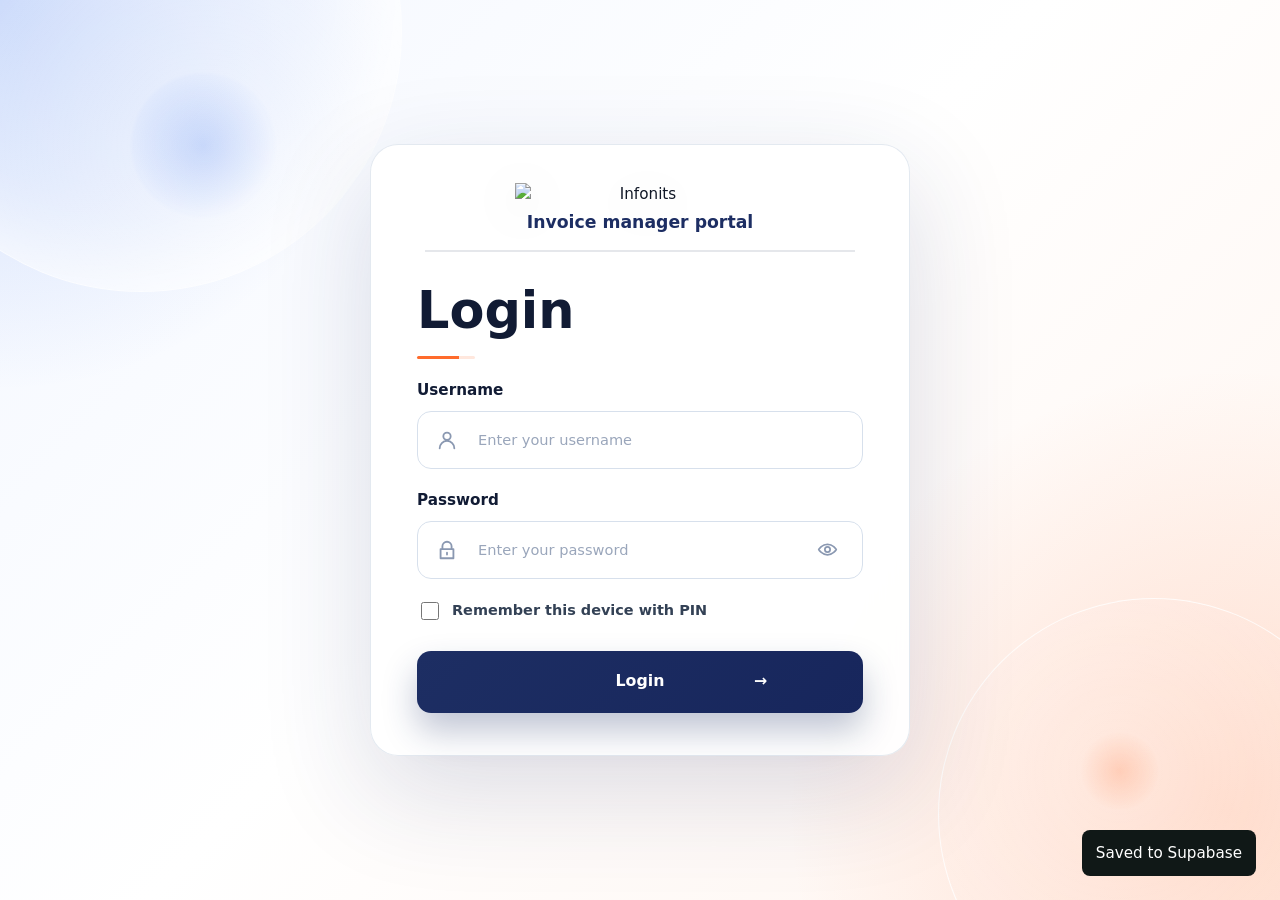
==== commit de656d1c: "Add files via upload" ====
--- a/app.html
+++ b/app.html
@@ -5,7 +5,7 @@
     <meta name="viewport" content="width=device-width, initial-scale=1.0" />
     <title>Infonits Invoice Manager</title>
     <link rel="icon" href="assets/favicon.svg" type="image/svg+xml" />
-    <link rel="stylesheet" href="styles.css?v=20260513-ui-qa-pass-v2" />
+    <link rel="stylesheet" href="styles.css?v=20260602-pin-login-v10" />
   </head>
   <body class="app-loading" data-active-view="dashboard">
     <section class="app-preloader" id="appPreloader" aria-live="polite">
@@ -44,6 +44,28 @@
             </button>
           </div>
         </label>
+        <label class="login-remember">
+          <input id="loginRememberDevice" type="checkbox" />
+          <span>Remember this device with PIN</span>
+        </label>
+        <label class="login-field login-pin-setup is-hidden" id="loginPinSetupField">
+          <span>Set PIN</span>
+          <div class="login-input-wrap">
+            <svg aria-hidden="true" viewBox="0 0 24 24"><path d="M7 11V8a5 5 0 0 1 10 0v3M5 11h14v10H5V11Zm7 4v2" /></svg>
+            <input id="loginSetupPin" autocomplete="off" inputmode="numeric" maxlength="6" pattern="[0-9]{4,6}" placeholder="4-6 digit PIN" type="password" />
+          </div>
+        </label>
+        <div class="trusted-login-panel is-hidden" id="trustedLoginPanel">
+          <div>
+            <span>Quick PIN</span>
+            <strong id="trustedLoginName">Saved user</strong>
+          </div>
+          <div class="trusted-login-actions">
+            <input id="trustedLoginPin" autocomplete="off" inputmode="numeric" maxlength="6" pattern="[0-9]{4,6}" placeholder="PIN" type="password" />
+            <button class="secondary-action" id="trustedLoginButton" type="button">Unlock</button>
+            <button class="login-forget-button" id="trustedLoginForgetButton" type="button">Forget</button>
+          </div>
+        </div>
         <button class="primary-action login-submit" type="submit"><span>Login</span><span aria-hidden="true">→</span></button>
       </form>
     </section>
@@ -432,6 +454,7 @@
                   <button class="secondary-action" id="addClientProjectsButton" type="button">+ Add selected projects</button>
                 </div>
                 <div class="wide" id="linkedProjectsPreview"></div>
+                <p class="linked-project-month-label" id="linkedProjectMonthLabel"></p>
                 <label>
                   Customer name
                   <input id="customerName" name="customerName" required />
@@ -505,7 +528,10 @@
         <section class="view" id="invoicesView">
           <section class="panel">
             <div class="panel-heading invoice-list-heading">
+              <div>
                 <h2>Invoices</h2>
+                <span class="muted-label" id="invoiceCarryForwardNote">Carry forward: 0</span>
+              </div>
               <div class="filters">
                 <input id="searchInput" placeholder="Search invoices" />
                 <input id="invoiceMonthFilter" type="month" />
@@ -606,6 +632,8 @@
                     <option value="Partial">Partial</option>
                     <option value="Paid">Paid</option>
                     <option value="Completed">Completed</option>
+                    <option value="Recurring">Recurring</option>
+                    <option value="Non-recurring">Non-recurring</option>
                   </select>
                 </div>
                 <div class="project-action-strip">
@@ -1103,10 +1131,13 @@
         </section>
 
         <section class="view" id="financeView">
-          <section class="panel finance-panel">
-            <div class="panel-heading invoice-list-heading">
-              <h2>Monthly Finance</h2>
-              <div class="filters">
+          <section class="panel finance-panel finance-redesign">
+            <div class="panel-heading invoice-list-heading finance-topbar">
+              <div class="finance-title-block">
+                <h2>Monthly Finance</h2>
+                <p id="financeMonthLabel">Workspace</p>
+              </div>
+              <div class="filters finance-filters">
                 <input id="financeMonthFilter" type="month" />
                 <select id="financeTypeFilter">
                   <option value="All">All types</option>
@@ -1119,56 +1150,62 @@
                 <select id="financeCategoryFilter">
                   <option value="All">All categories</option>
                 </select>
-                <button class="secondary-action report-download-button" id="openFinanceRecordModalButton" type="button">
-                  <span>+ Add record</span>
-                </button>
                 <button class="primary-action report-download-button" id="downloadFinanceReportButton" type="button">
                   <svg viewBox="0 0 24 24" aria-hidden="true"><path d="M12 3v12m0 0 5-5m-5 5-5-5M5 21h14" /></svg>
                   <span>Download report</span>
                 </button>
-              </div>
-            </div>
-
-            <div class="finance-grid">
-              <article class="finance-card income-card">
-                <span>Project profit</span>
-                <strong id="financeProjectIncome">Rs. 0</strong>
+                <button class="secondary-action report-download-button" id="openFinanceRecordModalButton" type="button">
+                  <span>+ Add record</span>
+                </button>
+              </div>
+            </div>
+
+            <div class="finance-overview-grid">
+              <article class="finance-hero-card">
+                <p>Net balance this month</p>
+                <strong id="financeBalance">Rs. 0</strong>
+                <div class="finance-hero-metrics">
+                  <div class="finance-hero-metric">
+                    <span>Project profit</span>
+                    <strong id="financeProjectIncome">Rs. 0</strong>
+                  </div>
+                  <div class="finance-hero-metric">
+                    <span>Income</span>
+                    <strong id="financeOtherIncome">Rs. 0</strong>
+                  </div>
+                  <div class="finance-hero-metric is-expense">
+                    <span>Expenses</span>
+                    <strong id="financeExpenses">Rs. 0</strong>
+                    <small id="financeLoanExpenseSplit">Unpaid expenses this month</small>
+                  </div>
+                  <div class="finance-hero-metric is-profit">
+                    <span>Loan</span>
+                    <strong id="financeMonthlyProfit">Rs. 0</strong>
+                    <small>Outstanding loan this month</small>
+                  </div>
+                </div>
               </article>
-              <article class="finance-card income-card">
-                <span>Income</span>
-                <strong id="financeOtherIncome">Rs. 0</strong>
+
+              <article class="finance-assets-card">
+                <h3>Where money sits</h3>
+                <div class="finance-assets-body">
+                  <div class="finance-ring" id="financeAssetRing" aria-hidden="true">
+                    <div>
+                      <span>Assets</span>
+                      <strong id="financeAssetsTotal">Rs. 0</strong>
+                    </div>
+                  </div>
+                  <div class="finance-assets-legend">
+                    <div><i class="dot-savings"></i><span>Savings</span><strong id="financeLegendSavings">Rs. 0</strong></div>
+                    <div><i class="dot-gold"></i><span>Gold</span><strong id="financeLegendGold">Rs. 0</strong></div>
+                    <div><i class="dot-income"></i><span>Income</span><strong id="financeLegendIncome">Rs. 0</strong></div>
+                    <div><i class="dot-expenses"></i><span>Expenses</span><strong id="financeLegendExpenses">Rs. 0</strong></div>
+                  </div>
+                </div>
               </article>
-              <article class="finance-card expense-card">
-                <span>Unpaid expenses</span>
-                <strong id="financeExpenses">Rs. 0</strong>
-              </article>
-              <article class="finance-card balance-card">
-                <span>Balance</span>
-                <strong id="financeBalance">Rs. 0</strong>
-              </article>
-              <article class="finance-card saving-card">
-                <span>Savings</span>
-                <strong id="financeSavings">Rs. 0</strong>
-              </article>
-              <article class="finance-card gold-card">
-                <span>Gold assets</span>
-                <strong id="financeGoldAssets">Rs. 0</strong>
-              </article>
-            </div>
-
-            <div class="finance-monitor">
-              <div>
-                <h3>Monthly monitor</h3>
-              </div>
-              <div class="finance-bar">
-                <span id="financeIncomeBar" data-monitor-label="Income"></span>
-                <span id="financeExpenseBar" data-monitor-label="Unpaid expenses"></span>
-                <span id="financeSavingBar" data-monitor-label="Savings"></span>
-                <span id="financeGoldBar" data-monitor-label="Gold assets"></span>
-              </div>
-            </div>
-
-            <div class="table-wrap">
+            </div>
+
+            <div class="table-wrap finance-table-wrap">
               <table>
                 <thead>
                   <tr>
@@ -1235,14 +1272,18 @@
 
             <section class="panel admin-list-panel">
               <div class="panel-heading">
-                <h2>Client list</h2>
-                <div class="filters client-statement-tools">
+                <h2>Client list <span class="client-count-badge" id="clientCountBadge">0 clients</span></h2>
+                <div class="filters client-statement-tools client-toolbar">
+                  <input id="clientSearchInput" placeholder="Search clients or ID..." />
+                  <select id="clientCountryFilter">
+                    <option value="">All countries</option>
+                  </select>
                   <select id="statementClientSelect"></select>
-                  <button class="primary-action report-download-button" id="openClientModalButton" type="button">+ Add customer</button>
                   <button class="secondary-action icon-label-action" id="downloadClientStatementButton" type="button">
                     <svg aria-hidden="true" viewBox="0 0 24 24"><path d="M7 3h7l4 4v14H7V3Zm7 1v4h4M9 12h6M9 16h6" /></svg>
                     Client statement
                   </button>
+                  <button class="primary-action report-download-button" id="openClientModalButton" type="button">+ Add customer</button>
                 </div>
               </div>
               <div class="table-wrap">
@@ -1254,6 +1295,7 @@
                       <th>Client</th>
                       <th>Contact</th>
                       <th>Country</th>
+                      <th>Status</th>
                       <th>Actions</th>
                     </tr>
                   </thead>
@@ -1890,6 +1932,6 @@
     </div>
     <div class="toast" id="toast" role="status" aria-live="polite"></div>
     <script src="supabase-config.js?v=20260513-doc-width-pdf-fix"></script>
-    <script src="app.js?v=20260513-docs-pdf-rework-v7"></script>
+    <script src="app.js?v=20260602-pin-login-v10"></script>
   </body>
 </html>
--- a/styles.css
+++ b/styles.css
@@ -322,6 +322,75 @@
   height: 21px;
 }
 
+.login-remember {
+  display: flex !important;
+  grid-template-columns: none !important;
+  align-items: center;
+  gap: 10px !important;
+  color: #334155 !important;
+  font-size: 0.95rem !important;
+}
+
+.login-remember input {
+  width: 18px;
+  min-height: 18px;
+  accent-color: #1d2e63;
+}
+
+.login-pin-setup.is-hidden,
+.trusted-login-panel.is-hidden {
+  display: none;
+}
+
+.trusted-login-panel {
+  display: grid;
+  gap: 12px;
+  padding: 16px;
+  border: 1px solid #d7e0ec;
+  border-radius: 16px;
+  background: #f8fbff;
+}
+
+.trusted-login-panel span {
+  display: block;
+  color: #64748b;
+  font-size: 0.82rem;
+  font-weight: 700;
+  text-transform: uppercase;
+}
+
+.trusted-login-panel strong {
+  color: #111b34;
+}
+
+.trusted-login-actions {
+  display: grid;
+  grid-template-columns: minmax(0, 1fr) auto auto;
+  gap: 10px;
+}
+
+.trusted-login-actions input {
+  min-height: 44px;
+  border: 1px solid #d7e0ec;
+  border-radius: 12px;
+  padding: 0 14px;
+  background: #ffffff;
+}
+
+.trusted-login-actions .secondary-action,
+.login-forget-button {
+  min-height: 44px;
+  border-radius: 12px;
+}
+
+.login-forget-button {
+  border: 1px solid #fecaca;
+  background: #fff1f2;
+  color: #b91c1c;
+  padding: 0 14px;
+  font-weight: 800;
+}
+
 .login-card .primary-action.login-submit {
   min-height: 62px;
   display: grid;
@@ -422,7 +491,7 @@
 .sidebar {
   background: linear-gradient(180deg, #07113d 0%, #081246 100%);
   color: #d3def8;
-  padding: 10px 10px 8px;
+  padding: 14px 12px 10px;
   display: flex;
   flex-direction: column;
   gap: 10px;
@@ -436,7 +505,8 @@
   grid-template-columns: minmax(0, 1fr) auto;
   align-items: center;
   gap: 12px;
-  padding: 8px 6px 6px;
+  padding: 4px 4px 14px;
+  border-bottom: 1px solid rgba(107, 129, 180, 0.24);
 }
 
 .brand-main {
@@ -447,14 +517,14 @@
 }
 
 .brand-mark {
-  width: 50px;
-  height: 50px;
+  width: 58px;
+  height: 58px;
   display: grid;
   place-items: center;
-  border-radius: 18px;
+  border-radius: 20px;
   background: linear-gradient(180deg, #ff7a38 0%, #ff5b1f 100%);
   color: #ffffff;
-  font-size: 0.78rem;
+  font-size: 0.84rem;
   font-weight: 700;
   box-shadow: 0 16px 28px rgba(255, 107, 44, 0.26);
 }
@@ -463,21 +533,21 @@
   margin: 0;
   font-weight: 700;
   color: #ffffff;
-  font-size: 0.96rem;
+  font-size: 1rem;
   line-height: 1.15;
 }
 
 .brand span {
   color: #90a2cf;
-  font-size: 0.54rem;
+  font-size: 0.44rem;
   display: block;
   margin-top: 3px;
-  line-height: 1.18;
+  line-height: 1.22;
 }
 
 .sidebar-datetime {
-  display: block;
-  margin-top: 6px;
+  display: none;
+  margin-top: 0;
   color: #8fa7dd;
   font-size: 0.52rem;
   letter-spacing: 0.01em;
@@ -487,10 +557,10 @@
 }
 
 .sidebar-toggle {
-  width: 40px;
-  height: 40px;
+  width: 42px;
+  height: 42px;
   border: 1px solid rgba(119, 143, 200, 0.22);
-  border-radius: 16px;
+  border-radius: 14px;
   display: grid;
   place-items: center;
   background: rgba(255, 255, 255, 0.06);
@@ -672,6 +742,8 @@
   background: #ffffff;
   padding-top: 0;
   padding-bottom: 0;
+  position: relative;
+  z-index: 130;
 }
 
 .topbar-actions > .secondary-action,
@@ -941,9 +1013,12 @@
 }
 
 .app-shell.sidebar-collapsed .brand {
+  grid-template-columns: 1fr;
+  justify-items: center;
   justify-content: center;
-  gap: 6px;
-  padding: 4px 0 2px;
+  gap: 10px;
+  padding: 6px 0 10px;
+  border-bottom: 1px solid rgba(107, 129, 180, 0.24);
 }
 
 .app-shell.sidebar-collapsed .brand-main {
@@ -951,27 +1026,28 @@
 }
 
 .app-shell.sidebar-collapsed .brand-mark {
-  width: 44px;
-  height: 44px;
-  border-radius: 14px;
-  font-size: 0.72rem;
+  width: 52px;
+  height: 52px;
+  border-radius: 18px;
+  font-size: 0.8rem;
 }
 
 .app-shell.sidebar-collapsed .sidebar {
-  padding: 6px 7px 8px;
+  padding: 10px 8px;
   align-items: center;
   overflow: hidden;
 }
 
 .app-shell.sidebar-collapsed .sidebar-toggle {
-  width: 34px;
-  height: 34px;
-  border-radius: 13px;
+  width: 42px;
+  height: 42px;
+  border-radius: 14px;
+  margin-top: 4px;
 }
 
 .app-shell.sidebar-collapsed .sidebar-toggle svg {
-  width: 12px;
-  height: 12px;
+  width: 16px;
+  height: 16px;
 }
 
 .app-shell.sidebar-collapsed .nav-tabs {
@@ -1086,16 +1162,43 @@
 }
 
 .dashboard-search-panel {
-  margin-bottom: 16px;
-  padding: 16px;
+  margin: 0;
+  padding: 12px;
+  position: fixed;
+  z-index: 120;
+  width: min(70vw, 1100px);
+  max-height: 52vh;
+  overflow: auto;
+  border: 1px solid #dbe4f2;
+  border-radius: 16px;
+  background: #ffffff;
+  box-shadow: 0 20px 40px rgba(15, 23, 42, 0.18);
+}
+
+@media (max-width: 1200px) {
+  .dashboard-search-panel {
+    width: min(70vw, calc(100vw - 24px));
+  }
 }
 
 .dashboard-search-panel.is-hidden {
   display: none;
 }
 
+.search-popup-backdrop {
+  position: fixed;
+  inset: 0;
+  z-index: 110;
+  background: rgba(15, 23, 42, 0.18);
+  backdrop-filter: blur(4px);
+}
+
+.search-popup-backdrop[hidden] {
+  display: none;
+}
+
 .dashboard-search-results table {
-  min-width: 720px;
+  min-width: 680px;
 }
 
 .ai-panel {
@@ -2178,7 +2281,7 @@
   display: none;
   place-items: center;
   padding: 10px;
-  z-index: 100;
+  z-index: 1200;
 }
 
 .invoice-modal.is-open {
@@ -2809,6 +2912,198 @@
   width: 126px;
 }
 
+#clientsView .admin-list-panel {
+  border-radius: 24px;
+}
+
+#clientsView .panel-heading {
+  gap: 14px;
+}
+
+#clientsView .panel-heading h2 {
+  display: flex;
+  align-items: center;
+  gap: 10px;
+}
+
+.client-count-badge {
+  display: inline-flex;
+  align-items: center;
+  min-height: 30px;
+  padding: 0 12px;
+  border-radius: 999px;
+  font-size: 0.92rem;
+  font-weight: 700;
+  color: #3f4d67;
+  background: #edf2fb;
+}
+
+.carry-forward-tag {
+  display: inline-flex;
+  align-items: center;
+  margin-left: 8px;
+  padding: 3px 8px;
+  border-radius: 999px;
+  background: #fef3c7;
+  border: 1px solid #fcd34d;
+  color: #92400e;
+  font-size: 0.72rem;
+  font-weight: 600;
+  vertical-align: middle;
+}
+
+#clientsView .client-toolbar {
+  width: 100% !important;
+  max-width: 980px;
+  display: grid !important;
+  grid-template-columns: minmax(220px, 1fr) minmax(160px, 220px) minmax(180px, 230px) auto auto;
+  gap: 12px;
+}
+
+#clientsView .client-toolbar input,
+#clientsView .client-toolbar select {
+  min-height: 50px;
+  border-radius: 15px;
+  border: 1px solid #dbe3f2;
+  background: #f7f9ff;
+}
+
+#clientsView .client-toolbar button {
+  min-height: 50px;
+  border-radius: 15px;
+}
+
+#clientsView .table-wrap {
+  border: 1px solid #e4eaf4;
+  border-radius: 18px;
+  overflow: hidden;
+}
+
+#clientsView .admin-table {
+  border-collapse: collapse;
+}
+
+#clientsView .admin-table th {
+  background: #f2f5fb;
+  color: #64748b;
+  font-size: 0.83rem;
+  letter-spacing: 0.08em;
+}
+
+#clientsView .admin-table td {
+  border-bottom: 1px solid #e8edf5;
+  padding: 18px 10px;
+  font-weight: 450;
+}
+
+#clientsView .client-table th:nth-child(2),
+#clientsView .client-table td:nth-child(2) {
+  width: 13%;
+}
+
+#clientsView .client-table th:nth-child(3),
+#clientsView .client-table td:nth-child(3) {
+  width: 27%;
+}
+
+#clientsView .client-table th:nth-child(4),
+#clientsView .client-table td:nth-child(4) {
+  width: 25%;
+}
+
+#clientsView .client-table th:nth-child(5),
+#clientsView .client-table td:nth-child(5) {
+  width: 13%;
+}
+
+#clientsView .client-table th:last-child,
+#clientsView .client-table td:last-child {
+  padding-right: 20px;
+}
+
+#clientsView .client-table td:last-child .icon-actions {
+  margin-right: 10px;
+}
+
+#clientsView .client-table td:nth-child(5) {
+  padding-left: 2px;
+}
+
+.client-id-pill {
+  display: inline-flex;
+  align-items: center;
+  min-height: 34px;
+  padding: 0 12px;
+  border-radius: 11px;
+  font-weight: 700;
+  color: #2a4cb0;
+  background: #eaf0ff;
+}
+
+.client-name-cell {
+  display: flex;
+  align-items: center;
+  gap: 12px;
+}
+
+.client-avatar {
+  width: 50px;
+  height: 50px;
+  border-radius: 14px;
+  display: grid;
+  place-items: center;
+  background: #eceffd;
+  color: #394fc0;
+  font-size: 1.15rem;
+  font-weight: 700;
+}
+
+.client-name-cell strong,
+.client-contact-cell strong {
+  display: block;
+  color: #1e293b;
+  font-size: 1.03rem;
+  font-weight: 550;
+}
+
+.client-name-cell small,
+.client-contact-cell small {
+  display: block;
+  margin-top: 3px;
+  color: #64748b;
+  font-size: 0.95rem;
+}
+
+.client-country-cell {
+  display: inline-flex;
+  align-items: center;
+  gap: 10px;
+  color: #334155;
+  font-weight: 550;
+}
+
+.country-flag {
+  width: 32px;
+  height: 24px;
+  border: 1px solid #dde5f2;
+  border-radius: 7px;
+  display: grid;
+  place-items: center;
+  background: #ffffff;
+  font-size: 0.95rem;
+  line-height: 1;
+}
+
+.status.Lead {
+  background: #f97316;
+}
+
+@media (max-width: 1220px) {
+  #clientsView .client-toolbar {
+    grid-template-columns: 1fr 1fr;
+  }
+}
+
 .service-table th:nth-child(2),
 .service-table td:nth-child(2),
 .service-table th:nth-child(3),
@@ -3959,6 +4254,21 @@
   display: none;
 }
 
+body[data-active-view="manager"] .topbar-actions {
+  flex-wrap: nowrap;
+  gap: 10px;
+}
+
+body[data-active-view="manager"] .topbar-manager-tools {
+  margin-left: auto;
+  flex-wrap: nowrap;
+}
+
+body[data-active-view="manager"] .topbar-fullscreen-button,
+body[data-active-view="manager"] .notification-icon-button {
+  flex: 0 0 auto;
+}
+
 .pm-platform-field {
   display: grid;
   grid-template-columns: 126px minmax(0, 1fr);
@@ -4461,6 +4771,28 @@
   margin-bottom: 12px;
 }
 
+.pm-calendar-panel .panel-heading {
+  display: flex;
+  align-items: center;
+  justify-content: space-between;
+  gap: 10px;
+  flex-wrap: nowrap;
+}
+
+.pm-calendar-panel .panel-heading h2 {
+  margin: 0;
+  font-size: 0.86rem;
+  line-height: 1;
+  white-space: nowrap;
+}
+
+.pm-calendar-panel .panel-heading .muted-label {
+  margin: 0;
+  font-size: 0.76rem;
+  line-height: 1;
+  white-space: nowrap;
+}
+
 .pm-post-records-panel .pm-table-wrap,
 .pm-wide-panel .pm-table-wrap {
   flex: 1;
@@ -4468,6 +4800,9 @@
 
 .pm-calendar-panel .pm-calendar-grid {
   flex: 1;
+  max-height: 560px;
+  overflow-y: auto;
+  overflow-x: hidden;
 }
 
 .pm-pagination {
@@ -4507,8 +4842,8 @@
 }
 
 .pm-calendar-day {
-  min-height: 92px;
-  padding: 7px;
+  min-height: 72px;
+  padding: 5px 6px;
   background: #ffffff;
 }
 
@@ -4528,9 +4863,9 @@
   display: flex;
   justify-content: space-between;
   align-items: center;
-  margin-bottom: 5px;
+  margin-bottom: 3px;
   color: #172033;
-  font-size: 0.72rem;
+  font-size: 0.66rem;
   font-weight: 600;
 }
 
@@ -4556,22 +4891,22 @@
 .pm-calendar-dot-list {
   display: flex;
   flex-wrap: wrap;
-  gap: 5px;
+  gap: 4px;
 }
 
 .pm-calendar-chip-list {
   display: grid;
-  gap: 5px;
+  gap: 3px;
 }
 
 .pm-calendar-chip-tag {
   display: block;
-  padding: 3px 7px;
+  padding: 2px 6px;
   border-radius: 8px;
   color: #ffffff;
-  font-size: 0.62rem;
+  font-size: 0.58rem;
   font-weight: 600;
-  line-height: 1.25;
+  line-height: 1.15;
   white-space: nowrap;
   overflow: hidden;
   text-overflow: ellipsis;
@@ -4610,8 +4945,8 @@
 
 .pm-calendar-dot {
   position: relative;
-  width: 14px;
-  height: 14px;
+  width: 10px;
+  height: 10px;
   border-radius: 999px;
   box-shadow: 0 0 0 2px #ffffff, 0 0 0 3px rgba(15, 23, 42, 0.08);
 }
@@ -4882,6 +5217,13 @@
   padding: 3px 9px;
 }
 
+.linked-project-month-label {
+  margin: 2px 2px 0;
+  color: #475569;
+  font-size: 0.78rem;
+  font-weight: 600;
+}
+
 #addClientProjectsButton {
   min-height: 36px;
   padding: 0 14px;
@@ -5374,22 +5716,30 @@
 
 .project-summary-cards {
   display: grid;
-  grid-template-columns: repeat(2, minmax(160px, 1fr));
-  gap: 10px;
+  grid-template-columns: repeat(3, minmax(170px, 1fr));
+  gap: 12px;
 }
 
 .project-summary-card {
-  border: 1px solid #e2e8f0;
-  border-left: 4px solid #3478f6;
-  border-radius: 14px;
+  border: 1px solid #e5e7eb;
+  border-radius: 12px;
   background: #ffffff;
-  min-height: 82px;
-  padding: 12px 16px;
-  box-shadow: 0 14px 30px rgba(15, 23, 42, 0.06);
+  min-height: 86px;
+  padding: 12px 14px;
+  box-shadow: none;
+  border-top: 3px solid #3b82f6;
 }
 
 .project-summary-card.profit {
-  border-left-color: #14b8a6;
+  border-top-color: #14b8a6;
+}
+
+.project-summary-card.outstanding {
+  border-top-color: #f59e0b;
+}
+
+.project-summary-card.rate {
+  border-top-color: #64748b;
 }
 
 .project-summary-card span {
@@ -5401,7 +5751,7 @@
   display: block;
   margin-top: 4px;
   color: #172033;
-  font-size: clamp(1.12rem, 1.45vw, 1.48rem);
+  font-size: clamp(1rem, 1.3vw, 1.3rem);
   font-weight: 600;
 }
 
@@ -5417,6 +5767,10 @@
   color: #0f766e;
 }
 
+.project-summary-card.outstanding strong {
+  color: #9a6700;
+}
+
 .project-month-settings {
   display: grid;
   gap: 8px;
@@ -5467,6 +5821,76 @@
 .project-month-settings #toggleProjectFormButton {
   min-width: 126px;
   background: #0e1a41;
+}
+
+/* Projects controls: modern + simple refresh */
+#projectsView .project-month-settings {
+  display: grid;
+  gap: 8px;
+  padding: 10px;
+  border: 1px solid #d6deea;
+  border-radius: 14px;
+  background: #f8fbff;
+  box-shadow: none;
+}
+
+#projectsView .project-filter-strip,
+#projectsView .project-action-strip {
+  display: grid;
+  gap: 8px;
+  align-items: center;
+}
+
+#projectsView .project-filter-strip {
+  grid-template-columns: minmax(190px, 1.1fr) minmax(150px, 0.55fr) minmax(150px, 0.58fr);
+}
+
+#projectsView .project-action-strip {
+  grid-template-columns: minmax(90px, 0.3fr) minmax(108px, 0.34fr) minmax(96px, 0.28fr) minmax(92px, 0.27fr) minmax(130px, 0.42fr);
+}
+
+#projectsView .project-filter-strip input,
+#projectsView .project-filter-strip select,
+#projectsView .project-action-strip input,
+#projectsView .project-month-settings button {
+  min-height: 44px;
+  border-radius: 12px;
+  font-size: 0.9rem;
+  font-weight: 600;
+}
+
+#projectsView .project-filter-strip input,
+#projectsView .project-filter-strip select,
+#projectsView .project-action-strip input {
+  padding: 0 12px;
+  border: 1px solid #c8d3e5;
+  background: #ffffff;
+  color: #1e293b;
+}
+
+#projectsView #projectSearchInput::placeholder,
+#projectsView #projectUsdRate::placeholder {
+  color: #8a97ae;
+  font-weight: 500;
+}
+
+#projectsView .project-month-settings button {
+  min-width: 0;
+  padding: 0 12px;
+  border-radius: 12px;
+  border: 1px solid #c8d3e5;
+  background: #eaf1fb;
+  color: #1f2a44;
+}
+
+#projectsView .project-month-settings #toggleProjectFormButton {
+  border-color: #1c2f6b;
+  background: #1c2f6b;
+  color: #ffffff;
+}
+
+#projectsView .project-month-settings #toggleProjectFormButton:hover {
+  background: #223982;
 }
 
 .project-table {
@@ -5543,6 +5967,27 @@
   padding: 10px 8px;
   font-size: 0.72rem;
   line-height: 1.2;
+  }
+
+@media (max-width: 1600px) {
+  .pm-calendar-panel .pm-calendar-grid {
+    max-height: 500px;
+  }
+
+  .pm-calendar-day {
+    min-height: 64px;
+    padding: 5px;
+  }
+}
+
+@media (max-width: 1360px) {
+  .pm-calendar-panel .pm-calendar-grid {
+    max-height: 440px;
+  }
+
+  .pm-calendar-day {
+    min-height: 56px;
+  }
 }
 
 .project-table td {
@@ -5758,6 +6203,793 @@
 .project-status-select.Completed {
   background-color: #e2e8f0;
   color: #334155;
+}
+
+/* Project list rework: clean 7-column layout */
+#projectsView .project-table-wrap {
+  overflow-x: hidden;
+}
+
+#projectsView .project-table {
+  table-layout: auto;
+}
+
+#projectsView .project-table th:nth-child(1),
+#projectsView .project-table td:nth-child(1) {
+  width: 64px;
+  text-align: center;
+}
+
+#projectsView .project-table th:nth-child(2),
+#projectsView .project-table td:nth-child(2) {
+  width: 34%;
+}
+
+#projectsView .project-table th:nth-child(3),
+#projectsView .project-table td:nth-child(3) {
+  width: 16%;
+}
+
+#projectsView .project-table th:nth-child(4),
+#projectsView .project-table td:nth-child(4) {
+  width: 24%;
+}
+
+#projectsView .project-table th:nth-child(5),
+#projectsView .project-table td:nth-child(5) {
+  width: 8%;
+  text-align: center;
+}
+
+#projectsView .project-table th:nth-child(6),
+#projectsView .project-table td:nth-child(6) {
+  width: 10%;
+  text-align: center;
+}
+
+#projectsView .project-table th:nth-child(7),
+#projectsView .project-table td:nth-child(7) {
+  width: 13%;
+  text-align: center;
+}
+
+#projectsView .project-table th,
+#projectsView .project-table td {
+  padding: 14px 10px;
+}
+
+#projectsView .project-row-no {
+  color: #7c879c;
+  font-weight: 600;
+  font-variant-numeric: tabular-nums;
+}
+
+#projectsView .project-main-cell {
+  min-width: 0;
+}
+
+#projectsView .project-name-text {
+  font-size: 0.95rem;
+  font-weight: 600;
+  white-space: nowrap;
+  overflow: hidden;
+  text-overflow: ellipsis;
+}
+
+#projectsView .project-meta-line {
+  display: inline-flex;
+  align-items: center;
+  gap: 8px;
+  margin-top: 6px;
+  color: #7a879d;
+  font-size: 0.82rem;
+}
+
+#projectsView .project-client-dot {
+  width: 28px;
+  height: 28px;
+  display: inline-flex;
+  align-items: center;
+  justify-content: center;
+  border-radius: 999px;
+  background: #dbe8ff;
+  color: #3150b8;
+  font-size: 0.76rem;
+  font-weight: 700;
+}
+
+#projectsView .project-value-cell strong {
+  display: block;
+  color: #172033;
+  font-size: 0.88rem;
+  font-weight: 600;
+}
+
+#projectsView .project-value-cell span {
+  display: block;
+  margin-top: 2px;
+  color: #8a93a8;
+  font-size: 0.8rem;
+  font-weight: 500;
+}
+
+#projectsView .payment-track {
+  display: grid;
+  gap: 8px;
+}
+
+#projectsView .payment-bar {
+  width: 100%;
+  height: 6px;
+  background: #e9ece6;
+  border-radius: 999px;
+  overflow: hidden;
+}
+
+#projectsView .payment-bar i {
+  display: block;
+  height: 100%;
+  background: #1f8a43;
+  border-radius: inherit;
+}
+
+#projectsView .payment-track span {
+  color: #6a7389;
+  font-size: 0.78rem;
+  font-weight: 600;
+}
+
+#projectsView .payment-track small {
+  color: #8b95aa;
+  font-size: 0.74rem;
+  font-weight: 500;
+}
+
+#projectsView .worker-cell {
+  display: inline-flex;
+  align-items: center;
+  gap: 8px;
+}
+
+#projectsView .worker-chip {
+  width: 32px;
+  height: 32px;
+  display: inline-flex;
+  align-items: center;
+  justify-content: center;
+  border-radius: 999px;
+  background: #dff5ea;
+  color: #1f8a43;
+  font-weight: 700;
+  font-size: 0.78rem;
+}
+
+#projectsView .worker-name {
+  color: #5f6c84;
+  font-size: 0.78rem;
+  font-weight: 500;
+  max-width: 110px;
+  overflow: hidden;
+  text-overflow: ellipsis;
+  white-space: nowrap;
+}
+
+#projectsView .project-status {
+  min-height: 34px;
+  padding: 0 14px;
+  font-size: 0.86rem;
+}
+
+#projectsView .project-status.Waiting {
+  background: #f8e9b8;
+  color: #8a5b00;
+}
+
+#projectsView .project-table tfoot th {
+  font-size: 0.9rem;
+}
+
+#projectsView .project-table tfoot th:nth-child(2),
+#projectsView .project-table tfoot th:nth-child(3),
+#projectsView .project-table tfoot th:nth-child(4) {
+  color: #1d2e63;
+  font-weight: 700;
+}
+
+/* Final project board style (reference-matched, keep app font family) */
+#projectsView .project-table-wrap {
+  border: 1px solid #e6e9ef;
+  border-radius: 14px;
+  box-shadow: none;
+  background: #ffffff;
+}
+
+#projectsView .project-table {
+  table-layout: fixed;
+  width: 100%;
+}
+
+#projectsView .project-table th {
+  background: #fafbfc;
+  color: #8a94a8;
+  text-transform: uppercase;
+  letter-spacing: 0.06em;
+  font-size: 0.7rem;
+  font-weight: 600;
+  text-align: left;
+  padding: 12px 14px;
+  border-bottom: 1px solid #e8edf3;
+}
+
+#projectsView .project-table td {
+  padding: 14px;
+  border-bottom: 1px solid #e8edf3;
+  vertical-align: middle;
+}
+
+#projectsView .project-table tbody tr:hover {
+  background: #fcfcfd;
+}
+
+#projectsView .project-table tbody tr:last-child td {
+  border-bottom: 0;
+}
+
+#projectsView .project-table th:nth-child(1),
+#projectsView .project-table td:nth-child(1) {
+  width: 64px;
+  text-align: center;
+}
+
+#projectsView .project-table th:nth-child(2),
+#projectsView .project-table td:nth-child(2) {
+  width: 36%;
+}
+
+#projectsView .project-table th:nth-child(3),
+#projectsView .project-table td:nth-child(3) {
+  width: 14%;
+}
+
+#projectsView .project-table th:nth-child(4),
+#projectsView .project-table td:nth-child(4) {
+  width: 25%;
+}
+
+#projectsView .project-table th:nth-child(5),
+#projectsView .project-table td:nth-child(5) {
+  width: 11%;
+}
+
+#projectsView .project-table th:nth-child(6),
+#projectsView .project-table td:nth-child(6) {
+  width: 9%;
+}
+
+#projectsView .project-table th:nth-child(7),
+#projectsView .project-table td:nth-child(7) {
+  width: 12%;
+  text-align: right;
+}
+
+#projectsView .project-row-no {
+  color: #8a93a3;
+  font-weight: 600;
+  font-variant-numeric: tabular-nums;
+}
+
+#projectsView .project-name-text {
+  font-size: 0.95rem;
+  font-weight: 600;
+  color: #1f2937;
+}
+
+#projectsView .project-meta-line {
+  display: flex;
+  flex-wrap: wrap;
+  align-items: center;
+  gap: 6px;
+  margin-top: 5px;
+  font-size: 0.8rem;
+  color: #8b95a7;
+}
+
+#projectsView .project-client-dot {
+  width: 30px;
+  height: 30px;
+  border-radius: 999px;
+  font-size: 0.78rem;
+  font-weight: 600;
+}
+
+#projectsView .project-tag {
+  display: inline-flex;
+  align-items: center;
+  height: 24px;
+  padding: 0 9px;
+  border-radius: 7px;
+  border: 1px solid #e5e7eb;
+  background: #f3f4f6;
+  color: #606b7d;
+  font-size: 0.76rem;
+  font-weight: 600;
+}
+
+#projectsView .project-tag-alert {
+  background: #fef3c7;
+  border-color: #facc15;
+  color: #a16207;
+}
+
+#projectsView .project-row-featured {
+  background: linear-gradient(90deg, #fffbeb 0%, #ffffff 65%);
+}
+
+#projectsView .project-value-cell strong {
+  font-size: 0.95rem;
+  font-weight: 600;
+  color: #1f2937;
+}
+
+#projectsView .project-value-cell span {
+  font-size: 0.8rem;
+  color: #8b95a7;
+}
+
+#projectsView .payment-track {
+  gap: 5px;
+}
+
+#projectsView .payment-bar {
+  height: 6px;
+  background: #ecefeb;
+  border-radius: 999px;
+}
+
+#projectsView .payment-bar i {
+  border-radius: inherit;
+}
+
+#projectsView .payment-bar.is-ok i {
+  background: #1f8a43;
+}
+
+#projectsView .payment-bar.is-mid i {
+  background: #d97706;
+}
+
+#projectsView .payment-bar.is-wait i {
+  background: #cbd5e1;
+}
+
+#projectsView .payment-track span {
+  font-size: 0.8rem;
+  font-weight: 600;
+  color: #5f6b80;
+}
+
+#projectsView .payment-track small {
+  font-size: 0.76rem;
+  color: #8b95a7;
+}
+
+#projectsView .worker-cell {
+  justify-content: center;
+}
+
+#projectsView .worker-chip {
+  width: 32px;
+  height: 32px;
+  font-size: 0.78rem;
+  font-weight: 600;
+}
+
+
+#projectsView .project-status {
+  min-height: 32px;
+  padding: 0 13px;
+  font-size: 0.78rem;
+  font-weight: 600;
+}
+
+#projectsView .project-table .icon-actions {
+  justify-content: flex-end;
+  gap: 4px;
+  opacity: 0.5;
+  transition: opacity 120ms ease;
+}
+
+#projectsView .project-table tbody tr:hover .icon-actions {
+  opacity: 1;
+}
+
+#projectsView .project-table .icon-action {
+  width: 28px;
+  height: 28px;
+  border-radius: 8px;
+}
+
+#projectsView .project-table .icon-action svg {
+  width: 14px;
+  height: 14px;
+}
+
+/* Strict reference palette for project board */
+#projectsView .project-table-wrap {
+  border: 1px solid #e8e8e1;
+  border-radius: 14px;
+  background: #ffffff;
+}
+
+#projectsView .project-table th {
+  background: #fafaf6;
+  color: #8a8a86;
+  font-size: 0.7rem;
+  font-weight: 600;
+  letter-spacing: 0.06em;
+  text-transform: uppercase;
+  border-bottom: 1px solid #e8e8e1;
+}
+
+#projectsView .project-table td {
+  border-bottom: 1px solid #e8e8e1;
+}
+
+#projectsView .project-row-featured {
+  background: linear-gradient(90deg, #fefce8 0%, transparent 62%);
+}
+
+#projectsView .project-name-text {
+  font-weight: 600;
+  color: #18181b;
+}
+
+#projectsView .project-meta-line {
+  color: #8a8a86;
+}
+
+#projectsView .project-tag {
+  background: #f0f0ea;
+  border: 1px solid #e8e8e1;
+  color: #52525b;
+  height: 20px;
+  padding: 0 8px;
+  border-radius: 6px;
+  font-size: 0.68rem;
+  font-weight: 600;
+}
+
+#projectsView .project-tag-alert {
+  background: #fef3c7;
+  border-color: #fde68a;
+  color: #92400e;
+}
+
+#projectsView .project-tag-recurring {
+  gap: 4px;
+}
+
+#projectsView .project-tag-icon {
+  font-size: 0.66rem;
+  line-height: 1;
+  opacity: 0.85;
+}
+
+#projectsView .project-value-cell strong {
+  color: #18181b;
+  font-weight: 600;
+}
+
+#projectsView .project-value-cell span {
+  color: #8a8a86;
+}
+
+#projectsView .payment-bar {
+  background: #f0f0ea;
+  height: 6px;
+}
+
+#projectsView .payment-bar.is-ok i {
+  background: #15803d;
+}
+
+#projectsView .payment-bar.is-mid i {
+  background: #d97706;
+}
+
+#projectsView .payment-bar.is-wait i {
+  background: #d6d6ce;
+}
+
+#projectsView .payment-track span {
+  color: #52525b;
+  font-weight: 500;
+}
+
+#projectsView .payment-track small {
+  color: #8a8a86;
+}
+
+#projectsView .project-status {
+  min-height: 34px;
+  font-size: 0.76rem;
+  font-weight: 600;
+}
+
+#projectsView .project-status.Paid {
+  background: #dcfce7;
+  color: #15803d;
+}
+
+#projectsView .project-status.Waiting {
+  background: #fef3c7;
+  color: #92400e;
+}
+
+#projectsView .project-status.Partial {
+  background: #fef3c7;
+  color: #92400e;
+}
+
+#projectsView .project-status.Completed {
+  background: #dbeafe;
+  color: #1d4ed8;
+}
+
+#projectsView .project-table .icon-actions {
+  opacity: 0.42;
+}
+
+#projectsView .project-table tbody tr.project-row-paid {
+  background: linear-gradient(90deg, #ecfdf3 0%, #ffffff 68%);
+}
+
+#projectsView .project-table tbody tr.project-row-paid:hover {
+  background: linear-gradient(90deg, #dcfce7 0%, #ffffff 68%);
+}
+
+#projectsView .project-table tbody tr:hover .icon-actions {
+  opacity: 1;
+}
+
+#projectsView .project-table .icon-action {
+  background: transparent;
+  border: 0;
+  color: #a1a1aa;
+}
+
+#projectsView .project-table .icon-action:hover {
+  background: #f0f0ea;
+  color: #52525b;
+}
+
+/* Screen-fit fix for project board */
+#projectsView .project-table-wrap {
+  max-height: calc(100vh - 200px) !important;
+  overflow: auto !important;
+  border-radius: 14px;
+}
+
+#projectsView .project-table {
+  width: 100%;
+  min-width: 0;
+  table-layout: auto !important;
+}
+
+#projectsView .project-table th:nth-child(1),
+#projectsView .project-table td:nth-child(1) {
+  width: 58px;
+}
+
+#projectsView .project-table th:nth-child(2),
+#projectsView .project-table td:nth-child(2) {
+  width: 33%;
+}
+
+#projectsView .project-table th:nth-child(3),
+#projectsView .project-table td:nth-child(3) {
+  width: 14%;
+}
+
+#projectsView .project-table th:nth-child(4),
+#projectsView .project-table td:nth-child(4) {
+  width: 24%;
+}
+
+#projectsView .project-table th:nth-child(5),
+#projectsView .project-table td:nth-child(5) {
+  width: 8%;
+}
+
+#projectsView .project-table th:nth-child(6),
+#projectsView .project-table td:nth-child(6) {
+  width: 9%;
+}
+
+#projectsView .project-table th:nth-child(7),
+#projectsView .project-table td:nth-child(7) {
+  width: 12%;
+}
+
+#projectsView .project-table th,
+#projectsView .project-table td {
+  padding: 12px 12px;
+}
+
+#projectsView .project-table tfoot th {
+  position: sticky !important;
+  bottom: 0;
+  z-index: 4;
+}
+
+#projectsView .project-table tfoot th {
+  background: #fafaf6;
+  color: #52525b;
+  font-size: 0.7rem;
+  font-weight: 500;
+  border-top: 1px solid #e8e8e1;
+  border-bottom: 0;
+  padding: 8px 10px;
+  box-shadow: 0 -6px 12px rgba(24, 24, 27, 0.04);
+  line-height: 1.2;
+  text-transform: none;
+  letter-spacing: 0.01em;
+}
+
+#projectsView #projectTotalLkr {
+  display: block;
+  color: #18181b;
+  font-weight: 600;
+  font-size: 0.72rem;
+}
+
+#projectsView #projectTotalUsd {
+  display: block;
+  margin-top: 1px;
+  color: #8a8a86;
+  font-weight: 500;
+  font-size: 0.68rem;
+}
+
+#projectsView #projectTotalInline {
+  display: inline-block;
+  color: #18181b;
+  font-weight: 600;
+  font-size: 0.72rem;
+  line-height: 1.05;
+  letter-spacing: 0;
+  white-space: nowrap;
+}
+
+#projectsView #projectFooterPaymentSummary {
+  color: #52525b;
+  font-weight: 500;
+  white-space: normal;
+  line-height: 1.05;
+  font-size: 0.7rem;
+}
+
+#projectsView .project-footer-link {
+  color: #1d4ed8;
+  font-weight: 500;
+  text-align: right;
+  font-size: 0.68rem;
+}
+
+@media (max-width: 1440px) {
+  #projectsView .project-table th,
+  #projectsView .project-table td {
+    padding: 10px 9px;
+  }
+
+  #projectsView .project-name-text {
+    font-size: 0.9rem;
+  }
+
+  #projectsView .project-value-cell strong {
+    font-size: 0.88rem;
+  }
+
+  #projectsView .project-table .icon-action {
+    width: 24px;
+    height: 24px;
+  }
+
+  #projectsView .project-table .icon-action svg {
+    width: 13px;
+    height: 13px;
+  }
+}
+
+
+/* Project board final responsive fit override */
+#projectsView .project-table-wrap {
+  max-height: calc(100dvh - 170px) !important;
+}
+
+#projectsView .project-table th:nth-child(6),
+#projectsView .project-table td:nth-child(6) {
+  width: 10% !important;
+}
+
+#projectsView .project-table th:nth-child(7),
+#projectsView .project-table td:nth-child(7) {
+  width: 10% !important;
+}
+
+#projectsView .project-status {
+  min-height: 28px !important;
+  padding: 0 9px !important;
+  font-size: 0.7rem !important;
+  white-space: nowrap;
+}
+
+#projectsView .project-table tfoot th {
+  padding: 6px 8px !important;
+  font-size: 0.66rem !important;
+  line-height: 1.05 !important;
+}
+
+#projectsView #projectTotalInline {
+  font-size: 0.68rem !important;
+  line-height: 1 !important;
+}
+
+#projectsView #projectFooterPaymentSummary {
+  font-size: 0.64rem !important;
+  line-height: 1.05 !important;
+}
+
+@media (max-width: 1440px) {
+  #projectsView .project-table-wrap {
+    max-height: calc(100dvh - 150px) !important;
+  }
+
+  #projectsView .project-table th,
+  #projectsView .project-table td {
+    padding: 9px 8px !important;
+  }
+
+  #projectsView .project-table th:nth-child(2),
+  #projectsView .project-table td:nth-child(2) {
+    width: 31% !important;
+  }
+
+  #projectsView .project-table th:nth-child(4),
+  #projectsView .project-table td:nth-child(4) {
+    width: 22% !important;
+  }
+
+  #projectsView .project-table th:nth-child(6),
+  #projectsView .project-table td:nth-child(6) {
+    width: 9% !important;
+  }
+
+  #projectsView .project-table th:nth-child(7),
+  #projectsView .project-table td:nth-child(7) {
+    width: 8% !important;
+  }
+}
+
+@media (max-width: 1280px) {
+  #projectsView .project-table-wrap {
+    max-height: calc(100dvh - 140px) !important;
+  }
+
+  #projectsView .project-table {
+    min-width: 1020px;
+  }
+
+  #projectsView .project-status {
+    min-height: 24px !important;
+    padding: 0 7px !important;
+    font-size: 0.64rem !important;
+  }
+
+  #projectsView .project-table tfoot th {
+    padding: 5px 7px !important;
+    font-size: 0.6rem !important;
+  }
 }
 
 .finance-panel {
@@ -6224,6 +7456,295 @@
   background: #e0f2fe;
   color: #075985;
 }
+
+#financeView .finance-redesign {
+  gap: 20px;
+}
+
+#financeView .finance-topbar {
+  background: transparent;
+  border: 0;
+  box-shadow: none;
+  padding: 0;
+  margin-bottom: 2px;
+  align-items: end;
+}
+
+#financeView .finance-title-block h2 {
+  margin: 0;
+  font-size: 2rem;
+  color: #131f4a;
+}
+
+#financeView .finance-title-block p {
+  margin: 4px 0 0;
+  font-size: 1rem;
+  color: #6e7ca8;
+  font-weight: 550;
+}
+
+#financeView .finance-filters {
+  display: flex;
+  align-items: center;
+  gap: 12px;
+}
+
+#financeView .finance-filters input,
+#financeView .finance-filters select,
+#financeView .finance-filters button {
+  min-height: 60px;
+  border-radius: 18px;
+  font-size: 1rem;
+  font-weight: 600;
+}
+
+#financeView .finance-filters input,
+#financeView .finance-filters select {
+  min-width: 170px;
+  background: #ffffff;
+  border: 1px solid #d9e0ef;
+}
+
+#financeView #financeCategoryFilter {
+  display: none;
+}
+
+#financeView #downloadFinanceReportButton {
+  background: #12245d;
+  color: #ffffff;
+  border: 0;
+}
+
+#financeView #openFinanceRecordModalButton {
+  background: #ff6f2c;
+  color: #ffffff;
+  border: 0;
+}
+
+#financeView .finance-overview-grid {
+  display: grid;
+  grid-template-columns: 1.35fr 1fr;
+  gap: 14px;
+}
+
+#financeView .finance-hero-card {
+  border-radius: 28px;
+  padding: 24px;
+  background: radial-gradient(120% 120% at 0% 0%, #43284f 0%, #122a66 45%, #102b73 100%);
+  box-shadow: 0 22px 50px rgba(17, 35, 87, 0.3);
+}
+
+#financeView .finance-hero-card > p {
+  margin: 0;
+  color: #9eb0db;
+  font-weight: 550;
+}
+
+#financeView .finance-hero-card > strong {
+  display: block;
+  margin-top: 6px;
+  color: #d9e6ff;
+  font-size: clamp(2.1rem, 3.2vw, 3.5rem);
+  font-weight: 700;
+}
+
+#financeView .finance-hero-metrics {
+  margin-top: 16px;
+  display: grid;
+  grid-template-columns: repeat(4, minmax(0, 1fr));
+  gap: 10px;
+}
+
+#financeView .finance-hero-metric {
+  border-radius: 14px;
+  background: rgba(114, 142, 216, 0.18);
+  padding: 12px 14px;
+}
+
+#financeView .finance-hero-metric span {
+  color: #9db3e1;
+  font-weight: 550;
+  font-size: 0.95rem;
+}
+
+#financeView .finance-hero-metric strong {
+  display: block;
+  margin-top: 5px;
+  color: #9dc5ff;
+  font-size: 1.1rem;
+  line-height: 1.35;
+}
+
+#financeView .finance-hero-metric small {
+  display: block;
+  margin-top: 4px;
+  color: #9db3e1;
+  font-size: 0.76rem;
+  font-weight: 450;
+  line-height: 1.25;
+}
+
+#financeView .finance-hero-metric:first-child strong {
+  color: #74e0b3;
+}
+
+#financeView .finance-hero-metric.is-expense strong {
+  color: #ffb8a4;
+}
+
+#financeView .finance-hero-metric.is-profit strong {
+  color: #cfd7ff;
+}
+
+#financeView .finance-assets-card {
+  border-radius: 28px;
+  background: #ffffff;
+  border: 1px solid #e2e8f6;
+  padding: 20px;
+}
+
+#financeView .finance-assets-card h3 {
+  margin: 0;
+  color: #1b2757;
+  font-size: 1.2rem;
+  padding-bottom: 10px;
+}
+
+#financeView .finance-assets-body {
+  display: grid;
+  grid-template-columns: 230px 1fr;
+  align-items: center;
+  gap: 8px;
+}
+
+#financeView .finance-ring {
+  width: 190px;
+  height: 190px;
+  border-radius: 50%;
+  display: grid;
+  place-items: center;
+}
+
+#financeView .finance-ring > div {
+  width: 70%;
+  height: 70%;
+  border-radius: 50%;
+  background: #ffffff;
+  border: 1px solid #e1e8f5;
+  display: flex;
+  flex-direction: column;
+  align-items: center;
+  justify-content: center;
+  gap: 6px;
+  text-align: center;
+}
+
+#financeView .finance-ring span {
+  color: #7e8cb0;
+  font-size: 1rem;
+  font-weight: 500;
+}
+
+#financeView .finance-ring strong {
+  color: #1b285c;
+  font-size: 1.9rem;
+  line-height: 1;
+  font-weight: 650;
+}
+
+#financeView .finance-assets-legend {
+  display: grid;
+  gap: 10px;
+}
+
+#financeView .finance-assets-legend div {
+  display: grid;
+  grid-template-columns: 14px 1fr auto;
+  align-items: center;
+  gap: 10px;
+  font-size: 0.9rem;
+}
+
+#financeView .finance-assets-legend i {
+  width: 14px;
+  height: 14px;
+  border-radius: 50%;
+}
+
+#financeView .dot-savings { background: #3b82f6; }
+#financeView .dot-gold { background: #f59e0b; }
+#financeView .dot-income { background: #10b981; }
+#financeView .dot-expenses { background: #ef4444; }
+
+#financeView .finance-assets-legend span {
+  color: #6474a0;
+  font-weight: 550;
+}
+
+#financeView .finance-assets-legend strong {
+  color: #1c295d;
+  font-weight: 700;
+}
+
+#financeView .finance-table-wrap {
+  border-radius: 22px;
+  border: 1px solid #dfe6f4;
+  overflow: hidden;
+}
+
+#financeView .finance-table-wrap th {
+  background: #f4f7fd;
+  color: #7482a8;
+  font-size: 0.82rem;
+  letter-spacing: 0.08em;
+}
+
+#financeView .finance-table-wrap td {
+  padding-top: 14px;
+  padding-bottom: 14px;
+  color: #1f2d5c;
+  font-size: 0.95rem;
+  font-weight: 450;
+}
+
+.finance-category-cell {
+  display: inline-grid;
+  place-items: center;
+  min-width: 28px;
+  align-items: center;
+  font-size: 1.05rem;
+  line-height: 1;
+}
+
+#financeView .finance-type,
+#financeView .finance-status {
+  min-height: 30px;
+  padding: 0 14px;
+  font-size: 0.88rem;
+  font-weight: 600;
+}
+
+@media (max-width: 1300px) {
+  #financeView .finance-overview-grid {
+    grid-template-columns: 1fr;
+  }
+
+  #financeView .finance-assets-body {
+    grid-template-columns: 1fr;
+    justify-items: center;
+  }
+}
+
+@media (max-width: 980px) {
+  #financeView .finance-filters {
+    flex-wrap: wrap;
+  }
+
+  #financeView .finance-hero-metrics {
+    grid-template-columns: 1fr;
+  }
+}
+
 
 .backup-panel {
   margin-top: 6px;
@@ -8033,3 +9554,56 @@
   color: #8f9ab4;
   font-size: 11px;
 }
+
+/* Release stability: final source of truth for project + post-tracker visuals */
+#projectsView .project-table-wrap {
+  max-height: calc(100dvh - 170px) !important;
+  overflow: auto !important;
+}
+
+#projectsView .project-table tbody tr.project-row-paid {
+  background: linear-gradient(90deg, #ecfdf3 0%, #ffffff 68%) !important;
+}
+
+#projectsView .project-table tbody tr.project-row-paid:hover {
+  background: linear-gradient(90deg, #dcfce7 0%, #ffffff 68%) !important;
+}
+
+#projectsView .project-status {
+  min-height: 28px !important;
+  padding: 0 9px !important;
+  font-size: 0.7rem !important;
+  white-space: nowrap !important;
+}
+
+#projectsView .project-table tfoot th {
+  position: sticky !important;
+  bottom: 0 !important;
+  z-index: 4 !important;
+  padding: 6px 8px !important;
+  font-size: 0.66rem !important;
+  line-height: 1.05 !important;
+}
+
+#projectsView #projectTotalInline {
+  font-size: 0.68rem !important;
+  line-height: 1 !important;
+}
+
+#projectsView #projectFooterPaymentSummary {
+  font-size: 0.64rem !important;
+  line-height: 1.05 !important;
+}
+
+.pm-calendar-panel .panel-heading {
+  display: flex !important;
+  align-items: center !important;
+  justify-content: space-between !important;
+  gap: 10px !important;
+  flex-wrap: nowrap !important;
+}
+
+.pm-calendar-panel .panel-heading h2,
+.pm-calendar-panel .panel-heading .muted-label {
+  white-space: nowrap !important;
+}
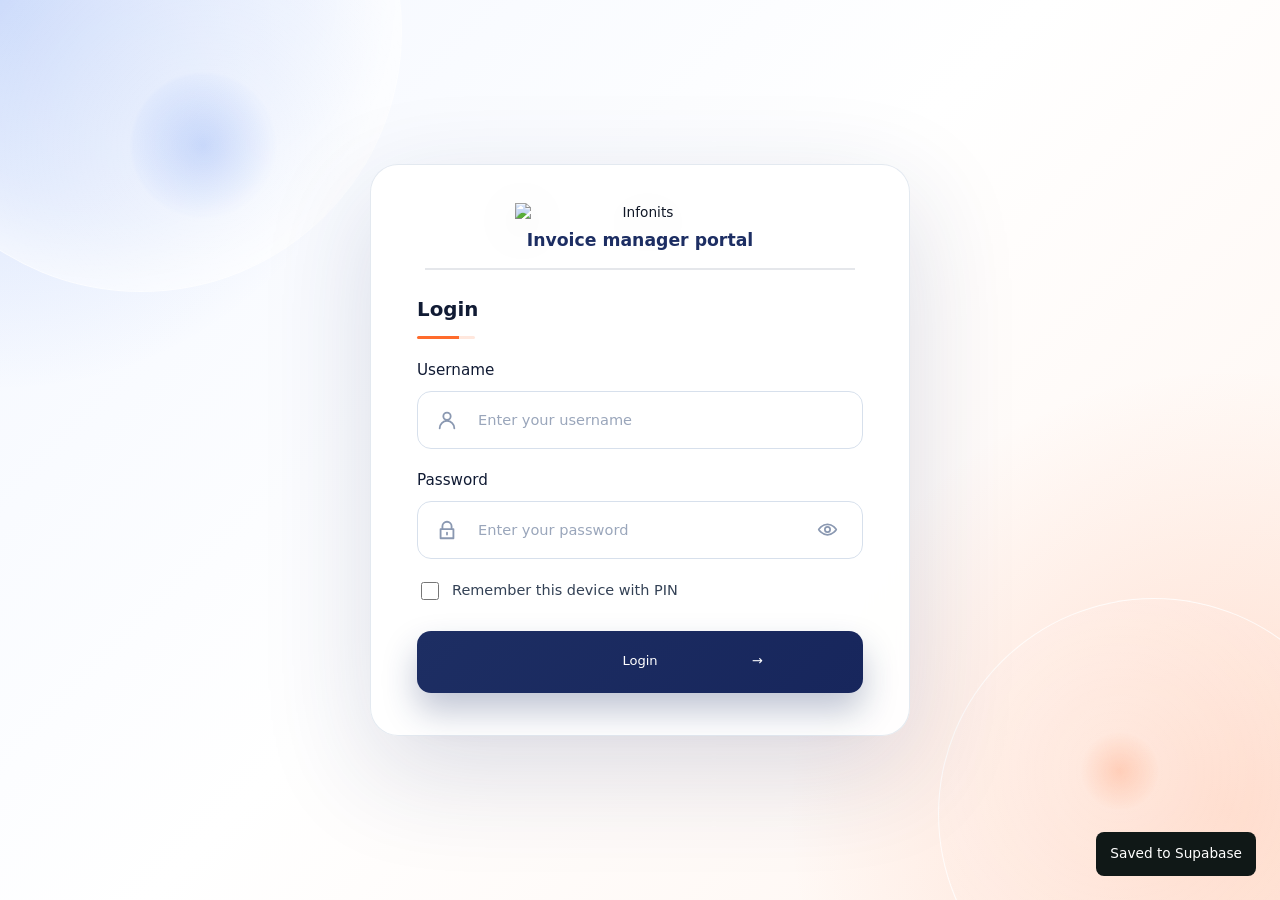
==== commit df921c23: "Add files via upload" ====
--- a/app.html
+++ b/app.html
@@ -5,9 +5,12 @@
     <meta name="viewport" content="width=device-width, initial-scale=1.0" />
     <title>Infonits Invoice Manager</title>
     <link rel="icon" href="assets/favicon.svg" type="image/svg+xml" />
-    <link rel="stylesheet" href="styles.css?v=20260602-pin-login-v10" />
+    <link rel="stylesheet" href="styles.css?v=20260608-full-system-check-v41" />
   </head>
   <body class="app-loading" data-active-view="dashboard">
+    <script>
+      document.body.dataset.theme = localStorage.getItem("infonits.theme") === "dark" ? "dark" : "light";
+    </script>
     <section class="app-preloader" id="appPreloader" aria-live="polite">
       <div class="preloader-card">
         <div class="brand-mark">IN</div>
@@ -128,8 +131,8 @@
             <div class="nav-group-items">
               <button class="nav-tab" data-view="logins" type="button"><span class="nav-icon"><svg viewBox="0 0 24 24"><path d="M4 6h16v12H4V6Zm3 3h10M7 12h5" /></svg></span>Renewals</button>
               <button class="nav-tab" data-view="documents" type="button"><span class="nav-icon"><svg viewBox="0 0 24 24"><path d="M7 3h8l4 4v14H7V3Zm8 1v4h4M9 12h8M9 16h6" /></svg></span>Documents</button>
+              <button class="nav-tab" data-view="reports" type="button"><span class="nav-icon"><svg viewBox="0 0 24 24"><path d="M5 4h14v16H5V4Zm3 12h2V9H8v7Zm4 0h2v-5h-2v5Zm4 0h2V7h-2v9Z" /></svg></span>Reports</button>
               <button class="nav-tab" data-view="users" type="button"><span class="nav-icon"><svg viewBox="0 0 24 24"><path d="M16 11a4 4 0 1 0-8 0M4 20a8 8 0 0 1 16 0M18 4v6M15 7h6" /></svg></span>Users &amp; Roles</button>
-              <button class="nav-tab" data-view="settings" type="button"><span class="nav-icon"><svg viewBox="0 0 24 24"><path d="M12 15.5a3.5 3.5 0 1 0 0-7 3.5 3.5 0 0 0 0 7ZM19 12a7 7 0 0 0-.1-1.1l2-1.5-2-3.4-2.4 1a7 7 0 0 0-1.9-1.1L14.2 3h-4.4l-.4 2.9A7 7 0 0 0 7.5 7l-2.4-1-2 3.4 2 1.5A7 7 0 0 0 5 12c0 .4 0 .8.1 1.1l-2 1.5 2 3.4 2.4-1a7 7 0 0 0 1.9 1.1l.4 2.9h4.4l.4-2.9a7 7 0 0 0 1.9-1.1l2.4 1 2-3.4-2-1.5c.1-.3.1-.7.1-1.1Z" /></svg></span>Settings</button>
             </div>
           </section>
         </nav>
@@ -147,6 +150,7 @@
               <strong id="activeUserName">Admin</strong>
               <span id="activeUserRole">Admin</span>
             </div>
+            <button type="button" id="profileSettingsButton">Settings</button>
             <button type="button" id="editProfileButton">Change details</button>
             <button type="button" id="logoutButton">Logout</button>
           </div>
@@ -187,6 +191,7 @@
                 <button type="button" data-quick-action="project">+ Add project</button>
               </div>
             </div>
+            <button class="secondary-action topbar-theme-button" id="themeToggleButton" type="button" aria-label="Switch to dark mode" title="Switch to dark mode">☾</button>
             <button class="secondary-action topbar-fullscreen-button" id="toggleFullscreenButton" type="button" aria-label="Toggle fullscreen">⛶ Fullscreen</button>
             <button class="notification-icon-button" id="openNotificationsButton" type="button" aria-label="Open notifications" title="Notifications">
               <svg viewBox="0 0 24 24" aria-hidden="true"><path d="M15 17h5l-1.4-1.4A2 2 0 0 1 18 14.2V11a6 6 0 1 0-12 0v3.2a2 2 0 0 1-.6 1.4L4 17h5m6 0a3 3 0 0 1-6 0" /></svg>
@@ -224,34 +229,57 @@
             <article class="metric metric-blue"><div class="metric-icon" aria-hidden="true"><svg viewBox="0 0 24 24"><path d="M16 11a4 4 0 1 0-8 0M4 20a8 8 0 0 1 16 0M19 8a3 3 0 0 1 0 6M21 20a6 6 0 0 0-3-5" /></svg></div><div class="metric-copy"><span>Customers</span><strong id="dashboardTotalCustomers">0</strong><small>All customers</small></div></article>
           </div>
 
-          <div class="dashboard-insight-grid">
-            <section class="panel dashboard-chart-card">
-              <div class="panel-heading compact-heading">
-                <h2>Monthly revenue</h2>
-                <span class="muted-label">This year</span>
-              </div>
-              <div class="dashboard-bar-chart" id="dashboardRevenueChart"></div>
-            </section>
-            <section class="panel dashboard-status-card">
-              <div class="panel-heading compact-heading"><h2>Invoice status</h2></div>
-              <div class="status-overview">
-                <div class="status-ring" id="dashboardStatusRing"><span id="dashboardStatusTotal">0</span></div>
-                <div class="status-legend" id="dashboardStatusLegend"></div>
-              </div>
-            </section>
-            <section class="panel dashboard-activity-card">
+          <div class="dashboard-work-row">
+            <section class="panel dashboard-action-center" aria-label="Action center">
+              <div class="action-center-heading">
+                <h2>Action center</h2>
+                <button class="text-action" data-view-target="notifications" type="button">View all</button>
+              </div>
+              <div class="action-center-filters" id="dashboardActionFilters"></div>
+              <div class="action-center-list" id="dashboardActionList"></div>
+            </section>
+
+            <section class="panel dashboard-task-card" aria-label="My tasks">
+              <div class="task-card-top">
+                <div class="task-card-title">
+                  <span class="task-card-icon" aria-hidden="true">
+                    <svg viewBox="0 0 24 24"><path d="M9 12.5 11.4 15 16 9.5M6 4h12a2 2 0 0 1 2 2v12a2 2 0 0 1-2 2H6a2 2 0 0 1-2-2V6a2 2 0 0 1 2-2Z" /></svg>
+                  </span>
+                  <div>
+                    <h2>My Tasks</h2>
+                    <p id="dashboardTaskDate">Today</p>
+                  </div>
+                </div>
+                <div class="task-card-actions">
+                  <div class="task-card-count">
+                    <strong id="dashboardTaskActiveCount">0</strong>
+                    <span>left to do</span>
+                  </div>
+                  <button class="task-add-toggle" type="button" aria-label="Add task" data-dashboard-task-add-toggle>+</button>
+                </div>
+              </div>
+              <div class="task-progress"><span id="dashboardTaskProgress"></span></div>
+              <form class="task-add-form is-hidden" id="dashboardTaskForm">
+                <textarea id="dashboardTaskInput" rows="2" autocomplete="off" placeholder="Type a new task..."></textarea>
+                <button type="submit">Add</button>
+              </form>
+              <div class="task-tabs" id="dashboardTaskFilters"></div>
+              <div class="task-list" id="dashboardTaskList"></div>
+              <div class="task-card-footer">
+                <span id="dashboardTaskCompletedCount">0 completed</span>
+                <button class="text-action" type="button" data-dashboard-task-clear>Clear completed</button>
+              </div>
+            </section>
+            <section class="panel dashboard-activity-card dashboard-work-activity-card">
               <div class="panel-heading compact-heading">
                 <h2>Recent activity</h2>
                 <button class="text-action" data-view-target="invoices" type="button">View all</button>
               </div>
               <div class="activity-list" id="dashboardActivityList"></div>
             </section>
-            <section class="panel dashboard-list-card">
-              <div class="panel-heading compact-heading"><h2>Top customers</h2><span class="muted-label">This year</span></div>
-              <div class="dashboard-mini-list" id="dashboardTopCustomers"></div>
-            </section>
-          </div>
-
+          </div>
+
+          <div class="dashboard-detail-row">
           <section class="panel dashboard-table-card">
             <div class="panel-heading compact-heading">
               <h2>Recent invoices</h2>
@@ -287,6 +315,27 @@
               <button class="secondary-action" id="recentInvoicesNextPage" type="button" aria-label="Next page">›</button>
             </div>
           </section>
+
+          <div class="dashboard-insight-grid">
+            <section class="panel dashboard-status-card">
+              <div class="panel-heading compact-heading"><h2>Invoice status</h2></div>
+              <div class="status-overview">
+                <div class="status-ring" id="dashboardStatusRing"><span id="dashboardStatusTotal">0</span></div>
+                <div class="status-legend" id="dashboardStatusLegend"></div>
+              </div>
+            </section>
+            <section class="panel dashboard-chart-card">
+              <div class="panel-heading compact-heading">
+                <h2>Monthly revenue</h2>
+                <span class="muted-label">This year</span>
+              </div>
+              <div class="dashboard-bar-chart" id="dashboardRevenueChart"></div>
+            </section>
+
+          </div>
+          </div>
+
+
         </section>
 
         <section class="view" id="notificationsView">
@@ -430,55 +479,53 @@
                 <h2>Customer</h2>
               </div>
               <div class="form-grid">
-                <label class="wide">
+                <label class="customer-select-field">
                   Select saved client
                   <select id="clientSelect">
                     <option value="">Manual customer</option>
                   </select>
                 </label>
-                <label class="wide">
-                  Client projects to include
-                  <div class="client-project-picker">
-                    <div class="client-project-picker-tools">
-                      <button class="secondary-action tiny" id="selectAllClientProjectsButton" type="button">Select all</button>
-                      <button class="secondary-action tiny" id="clearClientProjectsButton" type="button">Clear</button>
-                    </div>
-                    <div class="client-project-checklist" id="clientProjectChecklist"></div>
-                    <p class="client-project-hint" id="clientProjectHint">Select customer to load projects.</p>
-                    <select id="clientProjectsSelect" multiple size="5" hidden>
-                      <option value="">Select a client first</option>
-                    </select>
-                  </div>
-                </label>
-                <div class="wide">
-                  <button class="secondary-action" id="addClientProjectsButton" type="button">+ Add selected projects</button>
-                </div>
-                <div class="wide" id="linkedProjectsPreview"></div>
-                <p class="linked-project-month-label" id="linkedProjectMonthLabel"></p>
-                <label>
+                <label class="customer-name-field">
                   Customer name
                   <input id="customerName" name="customerName" required />
                 </label>
-                <label>
+                <label class="customer-email-field">
                   Email
                   <input id="customerEmail" name="customerEmail" type="email" />
                 </label>
-                <label>
+                <label class="customer-country-field">
                   Country
                   <select id="customerCountry" name="customerCountry"></select>
                 </label>
-                <label class="wide">
-                  Billing address
-                  <textarea id="customerAddress" name="customerAddress" rows="3"></textarea>
-                </label>
+                <input id="customerAddress" name="customerAddress" type="hidden" value="" />
+                <details class="customer-projects-drawer">
+                  <summary>Link client projects</summary>
+                  <div class="customer-project-field">
+                    <span class="field-label">Projects to include</span>
+                    <div class="client-project-picker">
+                      <div class="client-project-picker-tools">
+                        <button class="secondary-action tiny" id="selectAllClientProjectsButton" type="button">Select all</button>
+                        <button class="secondary-action tiny" id="clearClientProjectsButton" type="button">Clear</button>
+                      </div>
+                      <div class="client-project-checklist" id="clientProjectChecklist"></div>
+                      <p class="client-project-hint" id="clientProjectHint">Select customer to load projects.</p>
+                      <select id="clientProjectsSelect" multiple size="5" hidden>
+                        <option value="">Select a client first</option>
+                      </select>
+                    </div>
+                  </div>
+                  <button class="secondary-action" id="addClientProjectsButton" type="button">+ Add selected projects</button>
+                  <div id="linkedProjectsPreview"></div>
+                  <p class="linked-project-month-label" id="linkedProjectMonthLabel"></p>
+                </details>
               </div>
             </section>
             </div>
 
             <section class="panel invoice-card item-card">
               <div class="panel-heading">
-                <h2>Line items</h2>
-                <button class="secondary-action" id="addItemButton" type="button">+ Add item</button>
+                <h2>Items & amount</h2>
+                <button class="secondary-action" id="addItemButton" type="button">+ Add another</button>
               </div>
               <div class="items" id="itemsContainer"></div>
             </section>
@@ -1134,7 +1181,6 @@
           <section class="panel finance-panel finance-redesign">
             <div class="panel-heading invoice-list-heading finance-topbar">
               <div class="finance-title-block">
-                <h2>Monthly Finance</h2>
                 <p id="financeMonthLabel">Workspace</p>
               </div>
               <div class="filters finance-filters">
@@ -1157,6 +1203,10 @@
                 <button class="secondary-action report-download-button" id="openFinanceRecordModalButton" type="button">
                   <span>+ Add record</span>
                 </button>
+                <div class="finance-view-switch" role="tablist" aria-label="Finance view">
+                  <button class="is-active" id="financeBoardViewButton" type="button" data-finance-view-mode="board">Board</button>
+                  <button id="financeTableViewButton" type="button" data-finance-view-mode="table">Table</button>
+                </div>
               </div>
             </div>
 
@@ -1205,7 +1255,11 @@
               </article>
             </div>
 
-            <div class="table-wrap finance-table-wrap">
+            <section class="finance-board-panel" id="financeBoardPanel" aria-label="Finance control board">
+              <div class="finance-board-grid" id="financeBoardGrid"></div>
+            </section>
+
+            <div class="table-wrap finance-table-wrap is-hidden" id="financeTablePanel">
               <table>
                 <thead>
                   <tr>
@@ -1222,7 +1276,7 @@
                 <tbody id="financeTable"></tbody>
               </table>
             </div>
-            <div class="pagination-controls">
+            <div class="pagination-controls is-hidden" id="financeTablePagination">
               <button class="secondary-action" id="financePrevPage" type="button" aria-label="Previous page">‹</button>
               <span id="financePageLabel">Page 1 of 1</span>
               <button class="secondary-action" id="financeNextPage" type="button" aria-label="Next page">›</button>
@@ -1420,6 +1474,115 @@
               </div>
             </section>
           </div>
+        </section>
+
+        <section class="view" id="reportsView">
+          <section class="panel reports-panel">
+            <div class="reports-hero">
+              <div>
+                <span class="reports-kicker">Business intelligence</span>
+                <h2>Reports hub</h2>
+                <p id="reportsPeriodLabel">Monthly and yearly reports from live Supabase data.</p>
+              </div>
+              <div class="reports-filter-card">
+                <label>
+                  Period
+                  <select id="reportsPeriodType">
+                    <option value="monthly">Monthly</option>
+                    <option value="yearly">Yearly</option>
+                  </select>
+                </label>
+                <label id="reportsMonthField">
+                  Month
+                  <input id="reportsMonthFilter" type="month" />
+                </label>
+                <label id="reportsYearField">
+                  Year
+                  <input id="reportsYearFilter" min="2000" max="2100" step="1" type="number" />
+                </label>
+                <button class="primary-action report-download-button" id="downloadFullReportPdfButton" type="button">
+                  <svg viewBox="0 0 24 24" aria-hidden="true"><path d="M12 3v12m0 0 5-5m-5 5-5-5M5 21h14" /></svg>
+                  <span>Full PDF</span>
+                </button>
+              </div>
+            </div>
+
+            <div class="reports-summary-grid">
+              <article class="reports-summary-card positive">
+                <span>Paid invoice income</span>
+                <strong id="reportPaidIncome">Rs. 0</strong>
+                <small>Income from paid invoices</small>
+              </article>
+              <article class="reports-summary-card danger">
+                <span>Paid expenses</span>
+                <strong id="reportPaidExpenses">Rs. 0</strong>
+                <small>Only expenses marked paid</small>
+              </article>
+              <article class="reports-summary-card main">
+                <span>Net balance</span>
+                <strong id="reportNetBalance">Rs. 0</strong>
+                <small>Income - expenses, without loan</small>
+              </article>
+              <article class="reports-summary-card neutral">
+                <span>Outstanding loan</span>
+                <strong id="reportOutstandingLoan">Rs. 0</strong>
+                <small>Shown separately</small>
+              </article>
+            </div>
+
+            <div class="reports-grid">
+              <article class="reports-card" data-report-card="business">
+                <div class="reports-card-heading">
+                  <div><h3>Business Summary</h3><p>Income, expenses, project profit, loan.</p></div>
+                  <button class="secondary-action report-pdf-button" data-report-pdf="business" type="button">PDF</button>
+                </div>
+                <div class="reports-metric-list" id="businessReportList"></div>
+              </article>
+
+              <article class="reports-card" data-report-card="profit">
+                <div class="reports-card-heading">
+                  <div><h3>Profit &amp; Expenses</h3><p>Expense categories and balance.</p></div>
+                  <button class="secondary-action report-pdf-button" data-report-pdf="profit" type="button">PDF</button>
+                </div>
+                <div class="reports-metric-list" id="profitExpenseReportList"></div>
+                <div class="reports-table-wrap"><table><tbody id="expenseCategoryReportTable"></tbody></table></div>
+              </article>
+
+              <article class="reports-card reports-card-wide" data-report-card="clients">
+                <div class="reports-card-heading">
+                  <div><h3>Client Paid Details</h3><p>Month-wise paid invoice details by client.</p></div>
+                  <button class="secondary-action report-pdf-button" data-report-pdf="clients" type="button">PDF</button>
+                </div>
+                <div class="reports-table-wrap"><table><thead><tr><th>Month</th><th>Client</th><th>Paid amount</th><th>Invoices</th><th>Paid dates</th><th>Details</th></tr></thead><tbody id="clientReportTable"></tbody></table></div>
+              </article>
+
+              <article class="reports-card" data-report-card="projects">
+                <div class="reports-card-heading">
+                  <div><h3>Project Report</h3><p>Project value, profit, and status.</p></div>
+                  <button class="secondary-action report-pdf-button" data-report-pdf="projects" type="button">PDF</button>
+                </div>
+                <div class="reports-metric-list" id="projectReportList"></div>
+                <div class="reports-table-wrap"><table><tbody id="projectStatusReportTable"></tbody></table></div>
+              </article>
+
+              <article class="reports-card" data-report-card="posts">
+                <div class="reports-card-heading">
+                  <div><h3>Post Tracker Report</h3><p>Required, posted, remaining, missed.</p></div>
+                  <button class="secondary-action report-pdf-button" data-report-pdf="posts" type="button">PDF</button>
+                </div>
+                <div class="reports-metric-list" id="postTrackerReportList"></div>
+                <div class="reports-table-wrap"><table><tbody id="postClientReportTable"></tbody></table></div>
+              </article>
+
+              <article class="reports-card reports-card-wide" data-report-card="documents">
+                <div class="reports-card-heading">
+                  <div><h3>Invoice &amp; Quotation Report</h3><p>Document totals and statuses.</p></div>
+                  <button class="secondary-action report-pdf-button" data-report-pdf="documents" type="button">PDF</button>
+                </div>
+                <div class="reports-metric-list reports-doc-metrics" id="documentReportList"></div>
+              </article>
+            </div>
+          </section>
         </section>
 
         <section class="view" id="settingsView">
@@ -1838,19 +2001,19 @@
           <h2>Customer invoice</h2>
           <div class="preview-tools">
             <button class="secondary-action preview-mode-button preview-icon-button" id="previewFitPageButton" type="button" aria-label="Fit page" title="Fit page">
-              <svg viewBox="0 0 24 24" aria-hidden="true"><path d="M7 3h10v18H7V3Zm2 4h6M9 11h6M9 15h4" /></svg>
+              <svg viewBox="0 0 24 24" aria-hidden="true"><path d="M6 2h12a2 2 0 0 1 2 2v16a2 2 0 0 1-2 2H6a2 2 0 0 1-2-2V4a2 2 0 0 1 2-2Z"></path><path d="M8 7h8"></path><path d="M8 12h8"></path><path d="M8 17h5"></path></svg>
             </button>
             <button class="secondary-action preview-mode-button preview-icon-button" id="previewFitWidthButton" type="button" aria-label="Fit width" title="Fit width">
-              <svg viewBox="0 0 24 24" aria-hidden="true"><path d="M3 8h18M3 16h18M8 12H4m0 0 2-2m-2 2 2 2m12-2h2m0 0-2-2m2 2-2 2" /></svg>
+              <svg viewBox="0 0 24 24" aria-hidden="true"><path d="M4 7h16"></path><path d="M4 17h16"></path><path d="m8 12-4 4V8l4 4Z"></path><path d="m16 12 4-4v8l-4-4Z"></path></svg>
             </button>
             <button class="secondary-action preview-mode-button preview-icon-button" id="previewActualSizeButton" type="button" aria-label="Actual size" title="Actual size">
-              <svg viewBox="0 0 24 24" aria-hidden="true"><path d="M5 5h14v14H5V5Zm3 3h8v8H8V8Zm0 0 8 8" /></svg>
+              <svg viewBox="0 0 24 24" aria-hidden="true"><rect x="4" y="4" width="16" height="16" rx="2"></rect><rect x="8" y="8" width="8" height="8" rx="1"></rect><path d="M8 4v4"></path><path d="M16 16v4"></path></svg>
             </button>
             <button class="secondary-action" id="zoomOutButton" type="button">-</button>
             <span id="previewZoomLabel">80%</span>
             <button class="secondary-action" id="zoomInButton" type="button">+</button>
             <button class="secondary-action preview-icon-button" id="printInvoiceButton" type="button" aria-label="Download PDF" title="Download PDF">
-              <svg viewBox="0 0 24 24" aria-hidden="true"><path d="M12 3v10m0 0 4-4m-4 4-4-4M5 19h14" /></svg>
+              <svg viewBox="0 0 24 24" aria-hidden="true"><path d="M12 3v12"></path><path d="m7 10 5 5 5-5"></path><path d="M5 21h14"></path></svg>
             </button>
             <button class="secondary-action" data-close-invoice-modal type="button">Close</button>
           </div>
@@ -1900,7 +2063,7 @@
                 <button class="secondary-action" id="saveServiceLetterRecordButton" type="button">Save record</button>
                 <button class="secondary-action" id="previewServiceLetterButton" type="button">View letter</button>
                 <button class="primary-action" id="buildServiceLetterPdfButton" type="button">Build PDF</button>
-                <button class="primary-action save-button" id="downloadServiceLetterPdfButton" type="button">Open / Download PDF</button>
+                <button class="primary-action save-button" id="downloadServiceLetterPdfButton" type="button">Download PDF</button>
               </div>
               <a class="secondary-action service-letter-download-link wide" id="serviceLetterReadyLink" href="#" hidden target="_blank" rel="noopener">Open ready PDF</a>
             </form>
@@ -1932,6 +2095,6 @@
     </div>
     <div class="toast" id="toast" role="status" aria-live="polite"></div>
     <script src="supabase-config.js?v=20260513-doc-width-pdf-fix"></script>
-    <script src="app.js?v=20260602-pin-login-v10"></script>
+    <script src="app.js?v=20260608-full-system-check-v41"></script>
   </body>
 </html>
--- a/styles.css
+++ b/styles.css
@@ -53,6 +53,8 @@
   background: #f6f8fb;
   color: var(--ink);
   font-family: var(--font-ui);
+  font-size: 0.90rem;
+  font-weight: 480;
   line-height: 1.45;
   overflow-x: hidden;
 }
@@ -447,6 +449,7 @@
 }
 
 .nav-icon svg,
+.lucide-icon,
 .modal-icon-button svg,
 .preview-icon-button svg,
 .icon-button svg,
@@ -454,12 +457,15 @@
 .pm-notify-button svg,
 .field-with-icon .input-icon svg,
 .service-footer-icon svg {
+  fill: none;
+  stroke: currentColor;
   stroke-width: var(--icon-stroke);
   stroke-linecap: round;
   stroke-linejoin: round;
 }
 
 .nav-icon svg,
+.lucide-icon,
 .modal-icon-button svg,
 .preview-icon-button svg,
 .icon-button svg,
@@ -1659,8 +1665,37 @@
 
 .dashboard-insight-grid {
   display: grid;
-  grid-template-columns: minmax(390px, 1.45fr) minmax(280px, 1fr) minmax(310px, 1.05fr) minmax(260px, 0.95fr);
+  grid-template-columns: minmax(390px, 1.35fr) minmax(280px, 1fr) minmax(260px, 0.95fr);
   gap: 10px;
+}
+
+#dashboardView .dashboard-detail-row {
+  display: grid;
+  grid-template-columns: minmax(0, 65fr) minmax(320px, 35fr);
+  gap: 16px;
+  align-items: stretch;
+  margin: 0 0 14px;
+}
+
+#dashboardView .dashboard-detail-row .dashboard-insight-grid {
+  display: grid;
+  grid-template-columns: 1fr;
+  grid-template-rows: minmax(0, 1fr) minmax(0, 0.86fr);
+  gap: 14px;
+  align-items: stretch;
+  height: 100%;
+  min-height: 470px;
+}
+
+#dashboardView .dashboard-detail-row .dashboard-status-card,
+#dashboardView .dashboard-detail-row .dashboard-chart-card {
+  min-height: 0;
+  height: 100%;
+}
+
+#dashboardView .dashboard-detail-row .status-overview,
+#dashboardView .dashboard-detail-row .dashboard-bar-chart {
+  min-height: 150px;
 }
 
 .compact-heading {
@@ -1684,6 +1719,11 @@
   box-shadow: 0 12px 26px rgba(15, 23, 42, 0.05);
 }
 
+.dashboard-status-card {
+  display: grid;
+  grid-template-rows: auto 1fr;
+}
+
 .dashboard-bar-chart {
   height: 132px;
   display: grid;
@@ -1767,26 +1807,29 @@
 }
 
 .status-overview {
-  min-height: 124px;
-  display: grid;
-  grid-template-columns: 104px minmax(0, 1fr);
-  gap: 12px;
+  min-height: 168px;
+  display: grid;
+  grid-template-columns: 118px minmax(0, 1fr);
+  gap: 18px;
   align-items: center;
+  height: 100%;
+  align-self: center;
 }
 
 .status-ring {
-  width: 98px;
-  height: 98px;
+  width: 112px;
+  height: 112px;
   display: grid;
   place-items: center;
   border-radius: 50%;
   position: relative;
+  align-self: center;
 }
 
 .status-ring::after {
   content: "";
   position: absolute;
-  inset: 24px;
+  inset: 28px;
   border-radius: 50%;
   background: #ffffff;
 }
@@ -1795,27 +1838,38 @@
   position: relative;
   z-index: 1;
   color: #172033;
-  font-size: 0.96rem;
-  font-weight: 600;
+  font-size: 1.1rem;
+  font-weight: 700;
 }
 
 .status-legend {
   display: grid;
-  gap: 7px;
+  gap: 8px;
+  align-content: center;
+  min-width: 0;
 }
 
 .status-legend div {
   display: grid;
   grid-template-columns: minmax(0, 1fr) auto;
-  gap: 10px;
+  gap: 8px 10px;
   align-items: center;
   color: #334155;
-  font-size: 0.76rem;
+  font-size: 0.78rem;
   font-weight: 500;
 }
 
 .status-legend strong {
   font-weight: 600;
+  color: #172033;
+  white-space: nowrap;
+}
+
+.status-legend strong small {
+  color: #64748b;
+  font-size: 0.66rem;
+  font-weight: 600;
+  margin-left: 4px;
 }
 
 .status-legend span {
@@ -1828,6 +1882,21 @@
   width: 8px;
   height: 8px;
   border-radius: 50%;
+}
+
+.status-legend-row {
+  padding: 3px 0;
+}
+
+.status-progress {
+  grid-column: 1 / -1;
+  display: block;
+  height: 5px;
+  border-radius: 999px;
+  background:
+    linear-gradient(90deg, var(--status-color) var(--status-width), transparent 0),
+    #edf2f7;
+  overflow: hidden;
 }
 
 .dashboard-activity-card .activity-list {
@@ -2009,68 +2078,93 @@
 }
 
 #dashboardView .dashboard-table-card {
+  width: 100%;
+  min-height: 470px;
+  height: auto !important;
+  display: block !important;
+  overflow: visible;
+  background: #ffffff;
+  margin-bottom: 0;
+  padding-bottom: 16px;
+}
+
+#dashboardView .dashboard-table-card .pagination-controls {
+  margin-top: 14px;
+  padding-bottom: 0;
+}
+
+#dashboardView .dashboard-table-card .compact-table-wrap {
   min-height: 0;
-  height: auto;
-  display: flex;
-  flex-direction: column;
+  max-height: none;
   overflow: hidden;
   background: #ffffff;
 }
 
-#dashboardView .dashboard-table-card .pagination-controls {
-  margin-top: 8px;
-  padding-bottom: 2px;
-}
-
-#dashboardView .dashboard-table-card .compact-table-wrap {
-  flex: 1 1 auto;
-  min-height: 0;
-  background: #ffffff;
-}
-
+#dashboardView .dashboard-table-card .compact-table-wrap table {
+  display: table;
+  width: 100%;
+  min-width: 0;
+}
+
+#dashboardView .dashboard-table-card .compact-table-wrap tr {
+  display: table-row;
+}
+
+#dashboardView .dashboard-table-card .compact-table-wrap th,
 #dashboardView .dashboard-table-card .compact-table-wrap td {
-  padding-top: 6px;
-  padding-bottom: 6px;
+  display: table-cell;
+  vertical-align: middle;
+}
+
+#dashboardView .dashboard-table-card .compact-table-wrap td {
+  padding-top: 5px;
+  padding-bottom: 5px;
   font-size: 0.76rem;
 }
 
 #dashboardView .dashboard-table-card .compact-table-wrap th {
   font-size: 0.68rem;
-  font-weight: 600;
+  font-weight: 550;
+}
+
+
+#dashboardView .dashboard-table-card th:nth-child(3),
+#dashboardView .dashboard-table-card td:nth-child(3) {
+  display: none !important;
 }
 
 #dashboardView .dashboard-table-card th:nth-child(1),
 #dashboardView .dashboard-table-card td:nth-child(1) {
-  width: 48px;
+  width: 44px;
 }
 
 #dashboardView .dashboard-table-card th:nth-child(2),
 #dashboardView .dashboard-table-card td:nth-child(2) {
-  width: 145px;
+  width: 18%;
 }
 
 #dashboardView .dashboard-table-card th:nth-child(4),
 #dashboardView .dashboard-table-card td:nth-child(4),
 #dashboardView .dashboard-table-card th:nth-child(5),
 #dashboardView .dashboard-table-card td:nth-child(5) {
-  width: 130px;
+  width: 17%;
 }
 
 #dashboardView .dashboard-table-card th:nth-child(6),
 #dashboardView .dashboard-table-card td:nth-child(6) {
-  width: 132px;
+  width: 16%;
 }
 
 #dashboardView .dashboard-table-card th:nth-child(7),
 #dashboardView .dashboard-table-card td:nth-child(7) {
-  width: 120px;
+  width: 13%;
 }
 
 #dashboardView .dashboard-table-card th:nth-child(8),
 #dashboardView .dashboard-table-card td:nth-child(8) {
-  width: 82px;
-  text-align: center;
-}
+  width: 92px;
+}
+
 
 .dashboard-breakdown,
 .dashboard-activity {
@@ -2185,9 +2279,9 @@
   display: flex;
   align-items: center;
   justify-content: space-between;
-  gap: 8px;
+  gap: 6px;
   flex-wrap: wrap;
-  margin-bottom: 12px;
+  margin-bottom: 8px;
 }
 
 .preview-tools {
@@ -2200,7 +2294,7 @@
 }
 
 .preview-mode-button {
-  min-height: 30px;
+  min-height: 28px;
   padding: 0 8px;
   border-radius: 9px;
   font-size: 0.8rem;
@@ -2215,9 +2309,9 @@
 }
 
 .preview-icon-button {
-  width: 34px;
-  min-width: 34px;
-  height: 32px;
+  width: 32px;
+  min-width: 32px;
+  height: 30px;
   padding: 0;
   display: grid;
   place-items: center;
@@ -2239,8 +2333,8 @@
 }
 
 .preview-tools .secondary-action {
-  width: 30px;
-  min-height: 30px;
+  width: 28px;
+  min-height: 28px;
   padding: 0;
   font-size: 1.1rem;
 }
@@ -2256,15 +2350,15 @@
 .preview-viewport {
   overflow: auto;
   flex: 1;
-  border-radius: 8px;
+  border-radius: 7px;
   background: #eef2f7;
-  padding: 4px;
+  padding: 2px;
   min-height: 0;
   display: block;
 }
 
 .preview-scale {
-  transform-origin: top left;
+  transform-origin: top center;
   width: max-content;
   margin: 0 auto;
 }
@@ -2280,7 +2374,7 @@
   inset: 0;
   display: none;
   place-items: center;
-  padding: 10px;
+  padding: clamp(6px, 2vh, 14px);
   z-index: 1200;
 }
 
@@ -2301,9 +2395,10 @@
 }
 
 .invoice-modal-panel.invoice-preview {
-  width: min(980px, calc(100vw - 20px));
-  max-height: calc(100vh - 20px);
-  padding: 12px;
+  width: min(60vw, calc(100vw - 12px));
+  height: min(96vh, calc(100vh - 12px));
+  max-height: calc(100vh - 12px);
+  padding: 8px;
   display: flex;
   flex-direction: column;
   min-height: 0;
@@ -2315,7 +2410,7 @@
 
 .invoice-modal-panel .preview-tools .secondary-action:last-child {
   width: auto;
-  padding: 0 12px;
+  padding: 0 10px;
   font-size: 0.88rem;
 }
 
@@ -2375,7 +2470,7 @@
 .admin-modal-body .client-form {
   width: 100%;
   display: grid;
-  grid-template-columns: repeat(2, minmax(0, 1fr));
+  grid-template-columns: repeat(3, minmax(0, 1fr));
   gap: 14px;
   box-shadow: none;
   border: 0;
@@ -3392,6 +3487,277 @@
   gap: 14px;
 }
 
+#reportsView {
+  display: none;
+}
+
+#reportsView.active {
+  display: grid;
+  gap: 18px;
+}
+
+#reportsView .reports-panel {
+  display: grid;
+  gap: 18px;
+  border: 1px solid #dfe7f2;
+  border-radius: 22px;
+  background:
+    radial-gradient(circle at 0 0, rgba(255, 107, 44, 0.12), transparent 30%),
+    linear-gradient(180deg, #ffffff 0%, #f8fbff 100%);
+  padding: 20px;
+  box-shadow: 0 18px 42px rgba(15, 23, 42, 0.07);
+}
+
+.reports-hero {
+  display: grid;
+  grid-template-columns: minmax(0, 1fr) minmax(360px, 0.86fr);
+  gap: 18px;
+  align-items: stretch;
+  border-radius: 24px;
+  background: radial-gradient(110% 120% at 0% 0%, #24335f 0%, #122a66 58%, #ff6b2c 165%);
+  padding: 24px;
+  color: #ffffff;
+}
+
+.reports-kicker {
+  display: inline-flex;
+  width: max-content;
+  margin-bottom: 10px;
+  border: 1px solid rgba(255, 255, 255, 0.22);
+  border-radius: 999px;
+  background: rgba(255, 255, 255, 0.11);
+  color: #dbeafe;
+  padding: 5px 11px;
+  font-size: 0.78rem;
+  font-weight: 800;
+  letter-spacing: 0.02em;
+  text-transform: uppercase;
+}
+
+.reports-hero h2 {
+  margin: 0;
+  color: #ffffff;
+  font-size: clamp(2rem, 3vw, 3rem);
+  line-height: 1;
+}
+
+.reports-hero p {
+  max-width: 680px;
+  margin: 10px 0 0;
+  color: #b9c7e8;
+  font-size: 1rem;
+  font-weight: 600;
+}
+
+.reports-filter-card {
+  display: grid;
+  grid-template-columns: repeat(2, minmax(0, 1fr));
+  gap: 10px;
+  align-content: start;
+  border: 1px solid rgba(255, 255, 255, 0.2);
+  border-radius: 18px;
+  background: rgba(255, 255, 255, 0.11);
+  padding: 14px;
+  backdrop-filter: blur(12px);
+}
+
+.reports-filter-card label {
+  color: #dbeafe;
+  font-size: 0.8rem;
+  font-weight: 700;
+}
+
+.reports-filter-card input,
+.reports-filter-card select {
+  min-height: 44px;
+  border-color: rgba(255, 255, 255, 0.26);
+  background: rgba(255, 255, 255, 0.92);
+  color: #172033;
+}
+
+.reports-filter-card .report-download-button {
+  grid-column: 1 / -1;
+  min-height: 46px;
+  border: 0;
+  background: #ff6b2c;
+  color: #ffffff;
+}
+
+.reports-summary-grid {
+  display: grid;
+  grid-template-columns: repeat(4, minmax(0, 1fr));
+  gap: 12px;
+}
+
+.reports-summary-card {
+  min-height: 126px;
+  display: grid;
+  align-content: space-between;
+  gap: 8px;
+  border: 1px solid #e0e8f3;
+  border-radius: 18px;
+  background: #ffffff;
+  padding: 16px;
+  box-shadow: 0 10px 26px rgba(15, 23, 42, 0.055);
+}
+
+.reports-summary-card span,
+.reports-summary-card small {
+  color: #64748b;
+  font-weight: 700;
+}
+
+.reports-summary-card strong {
+  color: #172033;
+  font-size: clamp(1.45rem, 2vw, 2.1rem);
+  line-height: 1.05;
+}
+
+.reports-summary-card.positive strong {
+  color: #059669;
+}
+
+.reports-summary-card.danger strong {
+  color: #dc2626;
+}
+
+.reports-summary-card.main {
+  background: linear-gradient(135deg, #10245d, #1d3a88);
+}
+
+.reports-summary-card.main span,
+.reports-summary-card.main small,
+.reports-summary-card.main strong {
+  color: #ffffff;
+}
+
+.reports-summary-card.neutral strong {
+  color: #2563eb;
+}
+
+.reports-grid {
+  display: grid;
+  grid-template-columns: repeat(2, minmax(0, 1fr));
+  gap: 14px;
+}
+
+.reports-card {
+  display: grid;
+  gap: 12px;
+  align-content: start;
+  border: 1px solid #dfe7f2;
+  border-radius: 18px;
+  background: #ffffff;
+  padding: 16px;
+  box-shadow: 0 12px 28px rgba(15, 23, 42, 0.055);
+}
+
+.reports-card-wide {
+  grid-column: 1 / -1;
+}
+
+.reports-card-heading {
+  display: flex;
+  align-items: flex-start;
+  justify-content: space-between;
+  gap: 12px;
+  padding-bottom: 10px;
+  border-bottom: 1px solid #e8eef6;
+}
+
+.reports-card-heading h3,
+.reports-card-heading p {
+  margin: 0;
+}
+
+.reports-card-heading h3 {
+  color: #172033;
+  font-size: 1.02rem;
+}
+
+.reports-card-heading p {
+  margin-top: 3px;
+  color: #64748b;
+  font-size: 0.82rem;
+  font-weight: 600;
+}
+
+.report-pdf-button {
+  min-width: 72px;
+  min-height: 34px;
+  border-radius: 10px;
+  color: #1d2e63;
+  font-size: 0.82rem;
+  font-weight: 800;
+}
+
+.reports-metric-list {
+  display: grid;
+  grid-template-columns: repeat(2, minmax(0, 1fr));
+  gap: 9px;
+}
+
+.reports-doc-metrics {
+  grid-template-columns: repeat(3, minmax(0, 1fr));
+}
+
+.reports-metric-row {
+  display: grid;
+  gap: 3px;
+  border: 1px solid #e5ebf2;
+  border-radius: 13px;
+  background: #f8fbff;
+  padding: 10px 12px;
+}
+
+.reports-metric-row span {
+  color: #64748b;
+  font-size: 0.78rem;
+  font-weight: 800;
+}
+
+.reports-metric-row strong {
+  color: #1d2e63;
+  font-size: 1rem;
+}
+
+.reports-metric-row small {
+  color: #94a3b8;
+  font-size: 0.72rem;
+  font-weight: 700;
+}
+
+.reports-table-wrap {
+  overflow-x: auto;
+  border: 1px solid #e5ebf2;
+  border-radius: 14px;
+}
+
+.reports-table-wrap table {
+  width: 100%;
+  min-width: 520px;
+  border-collapse: collapse;
+}
+
+.reports-table-wrap th,
+.reports-table-wrap td {
+  padding: 10px 12px;
+  border-bottom: 1px solid #edf2f7;
+  color: #172033;
+  font-size: 0.82rem;
+  text-align: left;
+}
+
+.reports-table-wrap th {
+  background: #f1f5f9;
+  color: #64748b;
+  font-weight: 800;
+}
+
+.reports-table-wrap tr:last-child td {
+  border-bottom: 0;
+}
+
 #settingsView .settings-panel,
 #settingsView .backup-panel {
   border: 1px solid #dfe7f2;
@@ -4916,6 +5282,10 @@
   background: #f59e0b !important;
 }
 
+.pm-calendar-chip-tag.is-renewal-alert-chip {
+  background: #ef4444 !important;
+}
+
 .pm-calendar-chip-tag.is-holiday-chip {
   background: #7c3aed !important;
 }
@@ -4955,6 +5325,12 @@
   border-radius: 4px;
   background: #f59e0b;
   box-shadow: 0 0 0 2px #ffffff, 0 0 0 3px rgba(245, 158, 11, 0.35);
+}
+
+.pm-calendar-dot.is-renewal-alert {
+  border-radius: 4px;
+  background: #ef4444;
+  box-shadow: 0 0 0 2px #ffffff, 0 0 0 3px rgba(239, 68, 68, 0.32);
 }
 
 .pm-calendar-dot.is-holiday-dot {
@@ -5064,8 +5440,8 @@
 
 .invoice-form {
   display: grid;
-  gap: 14px;
-  max-width: 1280px;
+  gap: 18px;
+  max-width: 1360px;
 }
 
 .create-hero {
@@ -5090,9 +5466,9 @@
 }
 
 .invoice-card {
-  border-radius: 16px;
-  padding: 16px 18px;
-  box-shadow: 0 10px 24px rgba(15, 23, 42, 0.05);
+  border-radius: 14px;
+  padding: 18px 20px;
+  box-shadow: 0 12px 30px rgba(15, 23, 42, 0.06);
 }
 
 .invoice-card .panel-heading {
@@ -5117,7 +5493,7 @@
 }
 
 #createView textarea {
-  min-height: 82px;
+  min-height: 76px;
 }
 
 #createView .compact-card .form-grid {
@@ -5129,6 +5505,73 @@
 #createView .totals-card .form-grid {
   grid-template-columns: repeat(3, minmax(160px, 1fr));
   gap: 12px;
+}
+
+.customer-select-field,
+.customer-address-field,
+.customer-projects-drawer {
+  grid-column: 1 / -1;
+}
+
+.customer-name-field {
+  grid-column: span 2;
+}
+
+.customer-address-field textarea {
+  min-height: 68px !important;
+}
+
+.customer-projects-drawer {
+  border: 1px solid #dbe5f0;
+  border-radius: 14px;
+  background:
+    linear-gradient(135deg, rgba(239, 246, 255, 0.92), rgba(255, 255, 255, 0.94));
+  overflow: hidden;
+}
+
+.customer-projects-drawer summary {
+  cursor: pointer;
+  list-style: none;
+  padding: 12px 14px;
+  color: #1d2e63;
+  font-size: 0.9rem;
+  font-weight: 800;
+}
+
+.customer-projects-drawer summary::-webkit-details-marker {
+  display: none;
+}
+
+.customer-projects-drawer summary::after {
+  content: "+";
+  float: right;
+  color: #2563eb;
+  font-size: 1.1rem;
+  line-height: 1;
+}
+
+.customer-projects-drawer[open] summary::after {
+  content: "-";
+}
+
+.customer-projects-drawer > label,
+.customer-projects-drawer > .customer-project-field,
+.customer-projects-drawer > button,
+.customer-projects-drawer > div,
+.customer-projects-drawer > p {
+  margin: 0 12px 12px;
+}
+
+.field-label {
+  display: block;
+  margin-bottom: 5px;
+  color: var(--muted);
+  font-size: 0.86rem;
+  font-weight: 500;
+}
+
+.customer-projects-drawer #addClientProjectsButton {
+  width: calc(100% - 24px);
 }
 
 .client-project-picker {
@@ -5282,25 +5725,103 @@
 
 .items {
   display: grid;
-  gap: 8px;
+  gap: 10px;
 }
 
 .item-row {
   display: grid;
-  grid-template-columns:
-    minmax(120px, 0.7fr)
-    minmax(150px, 1fr)
-    minmax(240px, 1.35fr)
-    minmax(72px, 0.38fr)
-    minmax(92px, 0.48fr)
-    minmax(100px, 0.52fr)
-    40px;
-  gap: 8px;
+  grid-template-columns: minmax(180px, 0.9fr) minmax(260px, 1.35fr) minmax(160px, 0.7fr) 42px;
+  gap: 10px;
   align-items: end;
-  border: 1px solid #e2e8f0;
+  border: 1px solid #dbe5f0;
   border-radius: 14px;
   background: #fbfdff;
-  padding: 10px;
+  padding: 12px;
+}
+
+.item-title-field {
+  grid-column: 1;
+  grid-row: 1;
+}
+
+.item-description-field {
+  grid-column: 2;
+  grid-row: 1;
+}
+
+.item-amount-field {
+  grid-column: 3;
+  grid-row: 1;
+}
+
+.item-row .remove-item {
+  grid-column: 4;
+  grid-row: 1;
+}
+
+.item-extra-fields {
+  grid-column: 1 / -1;
+  border: 1px dashed #cbd5e1;
+  border-radius: 12px;
+  background: #ffffff;
+  overflow: hidden;
+}
+
+.item-extra-fields summary {
+  cursor: pointer;
+  list-style: none;
+  padding: 9px 11px;
+  color: #64748b;
+  font-size: 0.78rem;
+  font-weight: 800;
+}
+
+.item-extra-fields summary::-webkit-details-marker {
+  display: none;
+}
+
+.item-extra-fields summary::after {
+  content: "+";
+  float: right;
+  color: #2563eb;
+  font-size: 1rem;
+  line-height: 1;
+}
+
+.item-extra-fields[open] summary::after {
+  content: "-";
+}
+
+.item-extra-grid {
+  display: grid;
+  grid-template-columns: minmax(180px, 1fr) minmax(120px, 0.55fr) minmax(140px, 0.65fr);
+  gap: 10px;
+  padding: 0 11px 11px;
+}
+
+.item-optional-field,
+.item-saved-field {
+  opacity: 0.88;
+}
+
+.item-optional-field input,
+.item-saved-field select {
+  min-height: 36px !important;
+  font-size: 0.84rem !important;
+  background: #f8fafc !important;
+}
+
+.item-amount-field input {
+  min-height: 48px !important;
+  border-color: #93c5fd !important;
+  background: #ffffff !important;
+  font-size: 1.04rem !important;
+  font-weight: 800 !important;
+}
+
+.item-amount-field span,
+.item-amount-field {
+  color: #1d2e63;
 }
 
 .icon-button {
@@ -5315,11 +5836,9 @@
 
 .summary-box {
   display: grid;
-  grid-template-columns: repeat(5, minmax(120px, 1fr));
+  grid-template-columns: 1fr;
   gap: 8px;
-  margin: 14px 0 0;
-  max-width: none;
-  margin-left: auto;
+  margin: 0;
   background: #eef4fb;
   border: 1px solid #dbe7f3;
   border-radius: 14px;
@@ -5348,9 +5867,30 @@
 }
 
 .save-button {
-  width: min(260px, 100%);
-  margin: 14px 0 0 auto;
+  width: 100%;
+  min-height: 54px;
+  margin: 12px 0 0;
   display: block;
+}
+
+.totals-card {
+  display: grid;
+  grid-template-columns: minmax(0, 1fr) minmax(280px, 340px);
+  gap: 16px;
+  align-items: start;
+}
+
+.totals-card .panel-heading {
+  grid-column: 1 / -1;
+}
+
+.totals-card .totals-grid {
+  grid-column: 1;
+}
+
+.totals-card .summary-box,
+.totals-card .save-button {
+  grid-column: 2;
 }
 
 .filters {
@@ -7458,7 +7998,11 @@
 }
 
 #financeView .finance-redesign {
-  gap: 20px;
+  gap: 10px;
+}
+
+#financeView .is-hidden {
+  display: none !important;
 }
 
 #financeView .finance-topbar {
@@ -7466,8 +8010,9 @@
   border: 0;
   box-shadow: none;
   padding: 0;
-  margin-bottom: 2px;
-  align-items: end;
+  margin-top: -26px;
+  margin-bottom: 0;
+  align-items: center;
 }
 
 #financeView .finance-title-block h2 {
@@ -7476,11 +8021,17 @@
   color: #131f4a;
 }
 
+#financeView .finance-title-block {
+  min-height: 60px;
+  display: flex;
+  align-items: center;
+}
+
 #financeView .finance-title-block p {
-  margin: 4px 0 0;
+  margin: 0;
   font-size: 1rem;
   color: #6e7ca8;
-  font-weight: 550;
+  font-weight: 700;
 }
 
 #financeView .finance-filters {
@@ -7519,6 +8070,33 @@
   background: #ff6f2c;
   color: #ffffff;
   border: 0;
+}
+
+#financeView .finance-view-switch {
+  width: max-content;
+  display: inline-flex;
+  gap: 4px;
+  padding: 4px;
+  border: 1px solid #dbe4f2;
+  border-radius: 14px;
+  background: #ffffff;
+  box-shadow: 0 10px 24px rgba(29, 46, 99, 0.08);
+  align-self: stretch;
+}
+
+#financeView .finance-view-switch button {
+  min-height: 100%;
+  border: 0;
+  border-radius: 10px;
+  padding: 0 18px;
+  background: transparent;
+  color: #60719d;
+  font-weight: 700;
+}
+
+#financeView .finance-view-switch button.is-active {
+  background: #13245d;
+  color: #ffffff;
 }
 
 #financeView .finance-overview-grid {
@@ -7686,6 +8264,159 @@
   font-weight: 700;
 }
 
+#financeView .finance-board-panel {
+  display: grid;
+  gap: 10px;
+}
+
+#financeView .finance-board-grid {
+  display: grid;
+  grid-template-columns: repeat(4, minmax(230px, 1fr));
+  gap: 12px;
+  align-items: start;
+}
+
+#financeView .finance-board-column {
+  min-height: 260px;
+  border: 1px solid #dfe6f4;
+  border-radius: 20px;
+  background: #f8fafd;
+  overflow: hidden;
+}
+
+#financeView .finance-board-column-header {
+  display: flex;
+  justify-content: space-between;
+  gap: 8px;
+  padding: 12px 12px 10px;
+  border-bottom: 1px solid #e3e9f4;
+  background: #ffffff;
+}
+
+#financeView .finance-board-column-header h3 {
+  margin: 0;
+  color: #18285f;
+  font-size: 0.86rem;
+  font-weight: 600;
+}
+
+#financeView .finance-board-column-header span {
+  color: #60719d;
+  font-size: 0.74rem;
+  font-weight: 550;
+  white-space: nowrap;
+}
+
+#financeView .finance-board-list {
+  display: grid;
+  gap: 8px;
+  padding: 10px;
+}
+
+#financeView .finance-board-card {
+  border: 1px solid #e1e8f3;
+  border-left: 3px solid #2563eb;
+  border-radius: 14px;
+  background: #ffffff;
+  padding: 10px;
+  box-shadow: 0 10px 24px rgba(29, 46, 99, 0.06);
+  transition: border-color 160ms ease, box-shadow 160ms ease, transform 160ms ease;
+}
+
+#financeView .finance-board-card.to-pay { border-left-color: #ef4444; }
+#financeView .finance-board-card.done { border-left-color: #22c55e; }
+#financeView .finance-board-card.assets { border-left-color: #f59e0b; }
+
+#financeView .finance-board-card:hover {
+  border-color: #cbd8ee;
+  box-shadow: 0 14px 28px rgba(29, 46, 99, 0.1);
+  transform: translateY(-1px);
+}
+
+#financeView .finance-board-card-top,
+#financeView .finance-board-card-meta,
+#financeView .finance-board-card-actions {
+  display: flex;
+  align-items: center;
+  justify-content: space-between;
+  gap: 10px;
+}
+
+#financeView .finance-board-card-top strong {
+  color: #17265b;
+  font-size: 0.84rem;
+  font-weight: 600;
+  line-height: 1.2;
+}
+
+#financeView .finance-board-card-top span {
+  color: #15245c;
+  font-size: 0.84rem;
+  font-weight: 600;
+  white-space: nowrap;
+}
+
+#financeView .finance-board-card p {
+  margin: 7px 0 0;
+  color: #617198;
+  font-size: 0.76rem;
+  line-height: 1.35;
+}
+
+#financeView .finance-board-card-meta {
+  margin-top: 10px;
+  color: #7180a2;
+  font-size: 0.72rem;
+  font-weight: 550;
+}
+
+#financeView .finance-board-card-actions {
+  margin-top: 12px;
+  justify-content: flex-start;
+  flex-wrap: wrap;
+}
+
+#financeView .finance-board-card-actions .text-action {
+  min-height: 28px;
+  border-radius: 10px;
+  padding: 0 10px;
+  background: #edf3ff;
+  color: #162765;
+  font-size: 0.74rem;
+  font-weight: 600;
+  text-decoration: none;
+}
+
+#financeView .finance-board-card.to-pay .finance-board-card-actions .text-action:first-child,
+#financeView .finance-board-card.to-collect .finance-board-card-actions .text-action:first-child {
+  background: #edf3ff;
+  color: #162765;
+  border: 1px solid #cbdcff;
+}
+
+#financeView .finance-board-card.done .finance-board-card-actions .text-action:first-child {
+  background: #ecfdf3;
+  color: #17643a;
+  border: 1px solid #c8f0d7;
+}
+
+#financeView .finance-board-card.assets .finance-board-card-actions .text-action:first-child {
+  background: #fff7ed;
+  color: #9a4a12;
+  border: 1px solid #fde3c2;
+}
+
+#financeView .finance-board-empty {
+  min-height: 96px;
+  display: grid;
+  place-items: center;
+  border: 1px dashed #cad5e7;
+  border-radius: 14px;
+  color: #7887a8;
+  font-weight: 550;
+  text-align: center;
+}
+
 #financeView .finance-table-wrap {
   border-radius: 22px;
   border: 1px solid #dfe6f4;
@@ -7732,6 +8463,18 @@
   #financeView .finance-assets-body {
     grid-template-columns: 1fr;
     justify-items: center;
+  }
+
+  #financeView .finance-board-grid {
+    display: flex;
+    overflow-x: auto;
+    padding-bottom: 4px;
+    scroll-snap-type: x proximity;
+  }
+
+  #financeView .finance-board-column {
+    min-width: 280px;
+    scroll-snap-align: start;
   }
 }
 
@@ -8810,10 +9553,16 @@
     grid-template-columns: 1fr 1fr;
   }
 
-  .item-row label:first-child,
-  .item-row label:nth-child(2),
-  .item-row label:nth-child(3) {
+  .item-title-field,
+  .item-description-field,
+  .item-amount-field,
+  .item-extra-fields {
     grid-column: 1 / -1;
+    grid-row: auto;
+  }
+
+  .item-extra-grid {
+    grid-template-columns: 1fr;
   }
 
   .icon-button {
@@ -9087,6 +9836,11 @@
 
   .content-grid,
   .dashboard-layout,
+  .reports-hero,
+  .reports-summary-grid,
+  .reports-grid,
+  .reports-metric-list,
+  .reports-doc-metrics,
   .invoice-form-top,
   .admin-workspace,
   .clients-grid,
@@ -9110,6 +9864,14 @@
     grid-template-columns: 1fr !important;
   }
 
+  .reports-card-wide {
+    grid-column: 1;
+  }
+
+  .reports-filter-card {
+    grid-template-columns: 1fr;
+  }
+
   .employee-modal .employee-section-grid {
     grid-template-columns: 1fr !important;
   }
@@ -9279,10 +10041,16 @@
   }
 
   .item-row label,
-  .item-row label:first-child,
-  .item-row label:nth-child(2),
-  .item-row label:nth-child(3) {
+  .item-title-field,
+  .item-description-field,
+  .item-amount-field,
+  .item-extra-fields {
     grid-column: 1 !important;
+    grid-row: auto !important;
+  }
+
+  .item-extra-grid {
+    grid-template-columns: 1fr;
   }
 
   .icon-button {
@@ -9347,7 +10115,7 @@
   }
 
   .invoice-modal {
-    padding: 10px;
+    padding: 6px;
     align-items: stretch;
   }
 
@@ -9356,6 +10124,13 @@
     height: calc(100svh - 20px);
     max-height: none;
     padding: 10px;
+  }
+
+  .invoice-modal-panel.invoice-preview {
+    width: 100%;
+    height: calc(100svh - 12px);
+    max-height: none;
+    padding: 8px;
   }
 
   .preview-heading {
@@ -9499,60 +10274,143 @@
 #dashboardView .dashboard-metric-grid {
   display: grid;
   grid-template-columns: repeat(6, minmax(0, 1fr));
-  gap: 10px;
+  gap: 12px;
 }
 
 #dashboardView .dashboard-metric-grid .metric {
-  border-radius: 14px;
-  padding: 12px 14px 10px;
-  border: 1px solid #e5eaf2;
-  background: #ffffff;
-  min-height: 76px;
+  border-radius: 12px;
+  padding: 12px 14px;
+  border: 1px solid rgba(255, 255, 255, 0.16);
+  background:
+    radial-gradient(circle at 92% 14%, rgba(255, 255, 255, 0.2), transparent 26%),
+    linear-gradient(145deg, var(--metric-bg-start, #3b82f6), var(--metric-bg-mid, #2563eb) 52%, var(--metric-bg-end, #1d4ed8));
+  min-height: 82px;
   display: block;
   position: relative;
+  overflow: hidden;
+  box-shadow: 0 16px 30px var(--metric-shadow, rgba(37, 99, 235, 0.22));
 }
 
 #dashboardView .dashboard-metric-grid .metric::before {
   content: "";
   position: absolute;
-  top: 0;
-  left: 0;
-  right: 0;
-  height: 3px;
-  border-radius: 14px 14px 0 0;
-  background: #3b82f6;
-}
-
-#dashboardView .dashboard-metric-grid .metric-blue::before { background: #2f6bff; }
-#dashboardView .dashboard-metric-grid .metric-orange::before { background: #f59e0b; }
-#dashboardView .dashboard-metric-grid .metric-teal::before { background: #22c55e; }
-#dashboardView .dashboard-metric-grid .metric-red::before { background: #ef4444; }
-#dashboardView .dashboard-metric-grid .metric-purple::before { background: #8b5cf6; }
-#dashboardView .dashboard-metric-grid .metric-cyan::before { background: #06b6d4; }
+  right: 14px;
+  bottom: 14px;
+  width: 54px;
+  height: 20px;
+  border: 0;
+  border-radius: 0;
+  background: none;
+  background-image: var(--metric-spark);
+  background-repeat: no-repeat;
+  background-size: contain;
+  opacity: 0.72;
+}
+
+#dashboardView .dashboard-metric-grid .metric::after {
+  content: none;
+}
+
+#dashboardView .dashboard-metric-grid .metric-blue {
+  --metric-bg-start: #3b82f6;
+  --metric-bg-mid: #2563eb;
+  --metric-bg-end: #1d4ed8;
+  --metric-shadow: rgba(37, 99, 235, 0.28);
+}
+
+#dashboardView .dashboard-metric-grid .metric-orange {
+  --metric-bg-start: #f59e0b;
+  --metric-bg-mid: #d97706;
+  --metric-bg-end: #b45309;
+  --metric-shadow: rgba(217, 119, 6, 0.28);
+}
+
+#dashboardView .dashboard-metric-grid .metric-teal {
+  --metric-bg-start: #22c55e;
+  --metric-bg-mid: #16a34a;
+  --metric-bg-end: #15803d;
+  --metric-shadow: rgba(22, 163, 74, 0.28);
+}
+
+#dashboardView .dashboard-metric-grid .metric-red {
+  --metric-bg-start: #ef4444;
+  --metric-bg-mid: #dc2626;
+  --metric-bg-end: #b91c1c;
+  --metric-shadow: rgba(220, 38, 38, 0.28);
+}
+
+#dashboardView .dashboard-metric-grid .metric-purple {
+  --metric-bg-start: #8b5cf6;
+  --metric-bg-mid: #7c3aed;
+  --metric-bg-end: #6d28d9;
+  --metric-shadow: rgba(124, 58, 237, 0.28);
+}
+
+#dashboardView .dashboard-metric-grid .metric-cyan {
+  --metric-bg-start: #14b8a6;
+  --metric-bg-mid: #0d9488;
+  --metric-bg-end: #0f766e;
+  --metric-shadow: rgba(13, 148, 136, 0.28);
+}
+
+#dashboardView .dashboard-metric-grid .metric {
+  --metric-spark: url("data:image/svg+xml,%3Csvg width='76' height='28' viewBox='0 0 76 28' xmlns='http://www.w3.org/2000/svg'%3E%3Cpath d='M2 22 C10 17 14 20 21 15 S34 14 41 9 S54 9 62 4 S70 6 74 2' fill='none' stroke='rgba(255,255,255,.76)' stroke-width='3' stroke-linecap='round'/%3E%3C/svg%3E");
+}
+
+#dashboardView .dashboard-metric-grid .metric-purple {
+  --metric-spark: url("data:image/svg+xml,%3Csvg width='76' height='28' viewBox='0 0 76 28' xmlns='http://www.w3.org/2000/svg'%3E%3Cpath d='M2 5 C10 12 14 14 22 16 S36 22 46 21 S60 25 74 24' fill='none' stroke='rgba(255,255,255,.76)' stroke-width='3' stroke-linecap='round'/%3E%3C/svg%3E");
+}
 
 #dashboardView .dashboard-metric-grid .metric-icon { display: none !important; }
 
 #dashboardView .dashboard-metric-grid .metric-copy span {
+  position: relative;
+  z-index: 1;
   display: block;
-  font-size: 12px;
-  color: #6d7a97;
-  margin-bottom: 2px;
-  font-weight: 500;
+  font-size: 10.5px;
+  color: rgba(255, 255, 255, 0.72);
+  margin-bottom: 6px;
+  font-weight: 800;
+  letter-spacing: 0.1em;
+  text-transform: uppercase;
 }
 
 #dashboardView .dashboard-metric-grid .metric-copy strong {
+  position: relative;
+  z-index: 1;
   display: block;
-  font-size: 20px;
-  color: #172033;
-  line-height: 1.02;
-  font-weight: 700;
-  letter-spacing: -0.02em;
-  margin-bottom: 2px;
+  font-size: 1.5vw;
+  color: #ffffff;
+  line-height: 1.04;
+  font-weight: 800;
+  letter-spacing: 0;
+  margin-bottom: 11px;
+  max-width: 100%;
+  overflow: visible;
+  text-overflow: clip;
+  white-space: nowrap;
+  text-shadow: 0 2px 12px rgba(15, 23, 42, 0.16);
 }
 
 #dashboardView .dashboard-metric-grid .metric-copy small {
-  color: #8f9ab4;
-  font-size: 11px;
+  position: relative;
+  z-index: 1;
+  display: inline-flex;
+  width: fit-content;
+  max-width: 72%;
+  align-items: center;
+  gap: 4px;
+  color: #ffffff;
+  font-size: 10px;
+  font-weight: 800;
+  line-height: 1;
+  padding: 5px 8px;
+  border-radius: 999px;
+  background: rgba(15, 23, 42, 0.22);
+  box-shadow: inset 0 1px 0 rgba(255, 255, 255, 0.12);
+  white-space: nowrap;
+  overflow: hidden;
+  text-overflow: ellipsis;
 }
 
 /* Release stability: final source of truth for project + post-tracker visuals */
@@ -9607,3 +10465,1914 @@
 .pm-calendar-panel .panel-heading .muted-label {
   white-space: nowrap !important;
 }
+
+/* System typography consistency */
+body,
+input,
+select,
+textarea,
+button,
+table {
+  font-family: var(--font-ui) !important;
+  font-size: 0.90rem;
+  font-weight: 480;
+}
+
+:where(p, span, small, label, td, th, li, input, select, textarea) {
+  font-weight: 480;
+}
+
+:where(h1, h2, h3, h4, .panel-heading h2, .compact-heading h2, .topbar-title h1, .section-title, .modal-title) {
+  font-weight: 560 !important;
+  letter-spacing: -0.01em;
+}
+
+:where(h1, .topbar-title h1) {
+  font-size: clamp(1.22rem, 1.55vw, 1.62rem) !important;
+}
+
+:where(h2, .panel-heading h2, .compact-heading h2) {
+  font-size: 0.98rem !important;
+}
+
+:where(h3, h4, .muted-label, .field-label) {
+  font-size: 0.88rem;
+}
+
+:where(.primary-action, .secondary-action, .text-action, .icon-action, .nav-tab, .preview-mode-button, .dashboard-filter-pills button, .finance-view-toggle button) {
+  font-size: 0.86rem !important;
+  font-weight: 520 !important;
+}
+
+:where(.metric-copy span, .finance-board-column-header h3, .sidebar-brand strong, .nav-tab span, .table-wrap th, th) {
+  font-weight: 540 !important;
+}
+
+:where(.metric-copy strong, .metric strong, .finance-board-card-top strong, .finance-board-card-top span, .command-item strong, .command-item-side strong, .dashboard-mini-item strong, .activity-copy strong, .status-ring span) {
+  font-weight: 580 !important;
+}
+
+:where(.status, .command-badge, .portal-renewal-badge, .finance-board-card-meta, .dashboard-filter-pills button, .badge, .chip) {
+  font-weight: 520 !important;
+}
+
+:where(.finance-board-card p, .command-item p, .command-item small, .muted-label, .metric-copy small, .activity-copy small, .dashboard-mini-item span) {
+  font-weight: 480 !important;
+}
+
+#financeView :where(.finance-board-card-actions .text-action, .finance-actions .primary-action, .finance-actions .secondary-action) {
+  font-weight: 520 !important;
+  box-shadow: 0 6px 14px rgba(37, 99, 235, 0.08) !important;
+}
+
+/* Dashboard Work Row */
+#dashboardView .dashboard-work-row {
+  display: grid;
+  grid-template-columns: minmax(0, 36fr) minmax(0, 40fr) minmax(240px, 24fr);
+  gap: 12px;
+  margin: 10px 0 12px !important;
+  align-items: stretch;
+}
+
+#dashboardView .dashboard-work-row > .panel {
+  min-width: 0;
+}
+
+/* Dashboard Action Center */
+#dashboardView .dashboard-action-center {
+  margin: 0 !important;
+  padding: 16px 18px !important;
+  border: 1px solid #dfe7f4 !important;
+  border-radius: 18px !important;
+  background: #ffffff !important;
+  box-shadow: 0 14px 34px rgba(29, 46, 99, 0.06) !important;
+}
+
+#dashboardView .action-center-heading {
+  display: flex;
+  align-items: center;
+  justify-content: space-between;
+  gap: 14px;
+  margin-bottom: 10px;
+}
+
+#dashboardView .action-center-heading h2 {
+  margin: 0;
+  color: #121a34;
+  font-size: 0.98rem !important;
+  font-weight: 540 !important;
+  letter-spacing: 0;
+}
+
+#dashboardView .action-center-heading .text-action {
+  min-height: 30px;
+  padding: 0 10px;
+  border-radius: 10px;
+  background: transparent;
+  color: #3670f5;
+  font-size: 0.86rem !important;
+  font-weight: 520 !important;
+}
+
+#dashboardView .action-center-filters {
+  display: flex;
+  flex-wrap: wrap;
+  gap: 8px;
+  margin-bottom: 10px;
+}
+
+#dashboardView .action-center-filters button {
+  min-height: 34px;
+  padding: 0 14px;
+  border: 0;
+  border-radius: 12px;
+  background: #f1f4fb;
+  color: #5d6784;
+  font-size: 0.84rem;
+  font-weight: 520;
+}
+
+#dashboardView .action-center-filters button.is-active {
+  background: #111a38;
+  color: #ffffff;
+}
+
+#dashboardView .action-center-list {
+  display: grid;
+  gap: 8px;
+  max-height: 220px;
+  overflow-y: auto;
+  overflow-x: hidden;
+  padding: 0 6px 8px 0;
+  overscroll-behavior: contain;
+}
+
+#dashboardView .action-center-list::-webkit-scrollbar {
+  width: 6px;
+}
+
+#dashboardView .action-center-list::-webkit-scrollbar-thumb {
+  border-radius: 999px;
+  background: #c7d0e3;
+}
+
+#dashboardView .action-center-list .command-item {
+  display: grid;
+  grid-template-columns: minmax(0, 1fr) auto;
+  align-items: center;
+  gap: 12px;
+  min-height: 62px;
+  padding: 10px 13px;
+  border: 1px solid #e1e8f3;
+  border-left: 5px solid #2f6bff;
+  border-radius: 14px;
+  background: #ffffff;
+}
+
+#dashboardView .action-center-list .command-item.red { border-left-color: #ef4444; }
+#dashboardView .action-center-list .command-item.orange { border-left-color: #ff6b2c; }
+#dashboardView .action-center-list .command-item.purple { border-left-color: #8b5cf6; }
+#dashboardView .action-center-list .command-item.teal { border-left-color: #22c55e; }
+
+#dashboardView .action-center-list .command-item-main {
+  min-width: 0;
+}
+
+#dashboardView .action-center-list .command-badge {
+  display: inline-flex;
+  width: fit-content;
+  margin-bottom: 4px;
+  padding: 3px 8px;
+  border-radius: 9px;
+  background: #eef4ff;
+  color: #3670f5;
+  font-size: 0.68rem !important;
+  font-weight: 520 !important;
+  text-transform: uppercase;
+  letter-spacing: 0.08em;
+}
+
+#dashboardView .action-center-list .command-item.red .command-badge {
+  background: #fff1f2;
+  color: #dc2626;
+}
+
+#dashboardView .action-center-list .command-item.orange .command-badge {
+  background: #fff4e8;
+  color: #ea580c;
+}
+
+#dashboardView .action-center-list .command-item.purple .command-badge {
+  background: #f4efff;
+  color: #6d42d8;
+}
+
+#dashboardView .action-center-list .command-item.teal .command-badge {
+  background: #ecfdf5;
+  color: #16a34a;
+}
+
+#dashboardView .action-center-list .command-item strong {
+  display: block;
+  color: #121a34;
+  font-size: 0.9rem !important;
+  font-weight: 540 !important;
+  line-height: 1.16;
+  overflow: hidden;
+  text-overflow: ellipsis;
+  white-space: nowrap;
+}
+
+#dashboardView .action-center-list .command-item p {
+  margin: 3px 0 0;
+  color: #8a96b3;
+  font-size: 0.8rem !important;
+  font-weight: 480 !important;
+  line-height: 1.25;
+  overflow: hidden;
+  text-overflow: ellipsis;
+  white-space: nowrap;
+}
+
+#dashboardView .action-center-list .command-item small {
+  display: none;
+}
+
+#dashboardView .action-center-list .command-item-side {
+  display: flex;
+  align-items: center;
+  gap: 10px;
+  white-space: nowrap;
+}
+
+#dashboardView .action-center-list .command-item-side strong {
+  color: #121a34;
+  font-size: 0.9rem !important;
+  font-weight: 540 !important;
+  letter-spacing: -0.01em;
+}
+
+#dashboardView .action-center-list .command-item-side .text-action {
+  min-height: 32px;
+  min-width: 60px;
+  padding: 0 12px;
+  border: 0;
+  border-radius: 12px;
+  background: #eef4ff;
+  color: #3670f5;
+  box-shadow: none !important;
+  font-size: 0.82rem !important;
+  font-weight: 520 !important;
+}
+
+#dashboardView .action-center-list .command-item.orange .command-item-side .text-action {
+  background: #fff4e8;
+  color: #ea580c;
+}
+
+#dashboardView .action-center-list .command-empty {
+  min-height: 120px;
+  display: grid;
+  place-items: center;
+  border: 1px dashed #d7e1ef;
+  border-radius: 16px;
+  color: #7a86a3;
+  font-size: 0.9rem;
+  font-weight: 520;
+  text-align: center;
+}
+
+#dashboardView .dashboard-task-card {
+  display: flex;
+  flex-direction: column;
+  min-height: 100%;
+  padding: 16px 18px 0 !important;
+  border: 1px solid #dfe7f4 !important;
+  border-radius: 18px !important;
+  background: #ffffff !important;
+  box-shadow: 0 14px 34px rgba(29, 46, 99, 0.06) !important;
+  overflow: hidden;
+}
+
+#dashboardView .dashboard-work-activity-card {
+  display: flex;
+  flex-direction: column;
+  margin: 0 !important;
+  padding: 16px 18px !important;
+  border: 1px solid #dfe7f4 !important;
+  border-radius: 18px !important;
+  background: #ffffff !important;
+  box-shadow: 0 14px 34px rgba(29, 46, 99, 0.06) !important;
+  overflow: hidden;
+}
+
+#dashboardView .dashboard-work-activity-card .compact-heading {
+  min-height: 30px;
+  margin-bottom: 10px;
+}
+
+#dashboardView .dashboard-work-activity-card .compact-heading h2 {
+  color: #121a34;
+  font-size: 0.98rem !important;
+  font-weight: 540 !important;
+}
+
+#dashboardView .dashboard-work-activity-card .compact-heading .text-action {
+  min-height: 30px;
+  padding: 0 10px;
+  border-radius: 10px;
+  background: transparent;
+  color: #3670f5;
+  box-shadow: none !important;
+  font-size: 0.86rem !important;
+  font-weight: 520 !important;
+}
+
+#dashboardView .dashboard-work-activity-card .activity-list {
+  display: grid;
+  gap: 7px;
+  max-height: 292px;
+  overflow-y: auto;
+  overflow-x: hidden;
+  padding: 0 6px 8px 0;
+  overscroll-behavior: contain;
+}
+
+#dashboardView .dashboard-work-activity-card .activity-list::-webkit-scrollbar {
+  width: 6px;
+}
+
+#dashboardView .dashboard-work-activity-card .activity-list::-webkit-scrollbar-thumb {
+  border-radius: 999px;
+  background: #c7d0e3;
+}
+
+#dashboardView .dashboard-work-activity-card .dashboard-activity-item {
+  min-height: 60px;
+  padding: 8px 0;
+}
+
+#dashboardView .dashboard-work-activity-card .dashboard-activity-item strong {
+  color: #121a34;
+  font-size: 0.86rem !important;
+  font-weight: 540 !important;
+}
+
+#dashboardView .dashboard-work-activity-card .dashboard-activity-item span,
+#dashboardView .dashboard-work-activity-card .dashboard-activity-item small {
+  color: #8a96b3;
+  font-size: 0.76rem !important;
+  font-weight: 480 !important;
+}
+
+#dashboardView .task-card-top {
+  display: flex;
+  align-items: center;
+  justify-content: space-between;
+  gap: 12px;
+  margin-bottom: 9px;
+}
+
+#dashboardView .task-card-title {
+  display: flex;
+  align-items: center;
+  min-width: 0;
+  gap: 12px;
+}
+
+#dashboardView .task-card-icon {
+  width: 38px;
+  height: 38px;
+  display: grid;
+  flex: 0 0 auto;
+  place-items: center;
+  border-radius: 13px;
+  color: #ffffff;
+  background: linear-gradient(135deg, #ff9a3d, #ff6b2c);
+}
+
+#dashboardView .task-card-icon svg {
+  width: 22px;
+  height: 22px;
+  fill: none;
+  stroke: currentColor;
+  stroke-width: 2;
+  stroke-linecap: round;
+  stroke-linejoin: round;
+}
+
+#dashboardView .task-card-title h2 {
+  margin: 0;
+  color: #121a34;
+  font-size: 1rem !important;
+  font-weight: 540 !important;
+  letter-spacing: 0;
+}
+
+#dashboardView .task-card-title p,
+#dashboardView .task-card-count span {
+  margin: 2px 0 0;
+  color: #8a96b3;
+  font-size: 0.8rem !important;
+  font-weight: 480 !important;
+}
+
+#dashboardView .task-card-count {
+  text-align: right;
+}
+
+#dashboardView .task-card-actions {
+  display: flex;
+  align-items: center;
+  gap: 12px;
+  flex: 0 0 auto;
+}
+
+#dashboardView .task-card-count strong {
+  display: block;
+  color: #121a34;
+  font-size: 1.05rem !important;
+  font-weight: 540 !important;
+  line-height: 1;
+}
+
+#dashboardView .task-add-toggle {
+  width: 38px;
+  height: 38px;
+  display: grid;
+  place-items: center;
+  border: 0;
+  border-radius: 14px;
+  background: #111a38;
+  color: #ffffff;
+  box-shadow: 0 10px 22px rgba(17, 26, 56, 0.14);
+  font-size: 1.22rem;
+  font-weight: 520;
+  line-height: 1;
+}
+
+#dashboardView .task-add-toggle.is-active {
+  background: #eef4ff;
+  color: #3670f5;
+  box-shadow: none;
+}
+
+#dashboardView .task-progress {
+  height: 4px;
+  margin-bottom: 10px;
+  overflow: hidden;
+  border-radius: 999px;
+  background: #edf1fa;
+}
+
+#dashboardView .task-progress span {
+  display: block;
+  width: 0;
+  height: 100%;
+  border-radius: inherit;
+  background: linear-gradient(90deg, #34d399, #10b981);
+  transition: width 0.2s ease;
+}
+
+#dashboardView .task-add-form {
+  display: grid;
+  grid-template-columns: minmax(0, 1fr) auto;
+  gap: 8px;
+  margin-bottom: 10px;
+}
+
+#dashboardView .task-add-form.is-hidden {
+  display: none;
+}
+
+#dashboardView .task-add-form textarea {
+  width: 100%;
+  min-height: 54px;
+  max-height: 96px;
+  padding: 10px 12px;
+  border: 1px solid #dde6f4;
+  border-radius: 12px;
+  background: #ffffff;
+  color: #121a34;
+  font-size: 0.84rem;
+  font-weight: 480;
+  line-height: 1.35;
+  outline: none;
+  resize: vertical;
+}
+
+#dashboardView .task-add-form textarea::placeholder {
+  color: #9aa6bf;
+}
+
+#dashboardView .task-add-form button {
+  align-self: stretch;
+  min-width: 54px;
+  border: 0;
+  border-radius: 12px;
+  background: #111a38;
+  color: #ffffff;
+  font-size: 0.82rem;
+  font-weight: 520;
+  line-height: 1;
+}
+
+#dashboardView .task-tabs {
+  display: grid;
+  grid-template-columns: repeat(3, minmax(0, 1fr));
+  gap: 4px;
+  margin-bottom: 10px;
+  padding: 4px;
+  border-radius: 13px;
+  background: #f1f4fb;
+}
+
+#dashboardView .task-tabs button {
+  min-height: 32px;
+  border: 0;
+  border-radius: 10px;
+  background: transparent;
+  color: #5d6784;
+  font-size: 0.82rem;
+  font-weight: 520;
+}
+
+#dashboardView .task-tabs button span {
+  color: #3670f5;
+}
+
+#dashboardView .task-tabs button.is-active {
+  background: #ffffff;
+  color: #121a34;
+  box-shadow: 0 8px 18px rgba(29, 46, 99, 0.08);
+}
+
+#dashboardView .task-list {
+  display: grid;
+  gap: 6px;
+  max-height: 165px;
+  overflow-y: auto;
+  overflow-x: hidden;
+  padding: 0 6px 10px 0;
+  overscroll-behavior: contain;
+}
+
+#dashboardView .task-list::-webkit-scrollbar {
+  width: 6px;
+}
+
+#dashboardView .task-list::-webkit-scrollbar-thumb {
+  border-radius: 999px;
+  background: #c7d0e3;
+}
+
+#dashboardView .task-row {
+  display: grid;
+  grid-template-columns: 22px minmax(0, 1fr) auto;
+  align-items: center;
+  gap: 9px;
+  min-height: 52px;
+  padding: 8px 10px;
+  border: 1px solid #e1e8f3;
+  border-radius: 15px;
+  background: #ffffff;
+}
+
+#dashboardView .task-check {
+  width: 19px;
+  height: 19px;
+  border: 2px solid #cbd5e8;
+  border-radius: 9px;
+  background: #ffffff;
+}
+
+#dashboardView .task-row.is-done .task-check {
+  border-color: #22c55e;
+  background: #22c55e;
+  box-shadow: inset 0 0 0 4px #ffffff;
+}
+
+#dashboardView .task-row-main {
+  min-width: 0;
+}
+
+#dashboardView .task-row-main strong {
+  display: block;
+  color: #121a34;
+  font-size: 0.86rem !important;
+  font-weight: 540 !important;
+  line-height: 1.18;
+  overflow: hidden;
+  text-overflow: ellipsis;
+  white-space: nowrap;
+}
+
+#dashboardView .task-row.is-done .task-row-main strong {
+  color: #8a96b3;
+  text-decoration: line-through;
+}
+
+#dashboardView .task-row-main p {
+  display: flex;
+  align-items: center;
+  gap: 6px;
+  margin: 4px 0 0;
+  color: #8a96b3;
+  font-size: 0.76rem !important;
+  font-weight: 480 !important;
+}
+
+#dashboardView .task-priority {
+  display: inline-flex;
+  align-items: center;
+  min-height: 20px;
+  padding: 0 7px;
+  border-radius: 8px;
+  background: #fff7ed;
+  color: #d97706;
+  font-size: 0.68rem !important;
+  font-weight: 520 !important;
+  letter-spacing: 0.06em;
+  text-transform: uppercase;
+}
+
+#dashboardView .task-priority.high {
+  background: #fff1f2;
+  color: #dc2626;
+}
+
+#dashboardView .task-priority.low {
+  background: #eef4ff;
+  color: #3670f5;
+}
+
+#dashboardView .task-row .text-action {
+  min-height: 30px;
+  min-width: 58px;
+  padding: 0 10px;
+  border-radius: 10px;
+  background: #eef4ff;
+  color: #3670f5;
+  box-shadow: none !important;
+  font-size: 0.8rem !important;
+  font-weight: 520 !important;
+}
+
+#dashboardView .task-empty {
+  min-height: 120px;
+  display: grid;
+  place-items: center;
+  border: 1px dashed #d7e1ef;
+  border-radius: 16px;
+  color: #7a86a3;
+  font-size: 0.88rem;
+  font-weight: 480;
+  text-align: center;
+}
+
+#dashboardView .task-card-footer {
+  display: flex;
+  align-items: center;
+  justify-content: space-between;
+  gap: 12px;
+  margin: auto -18px 0;
+  padding: 8px 18px;
+  border-top: 1px solid #e6edf6;
+  color: #8a96b3;
+  font-size: 0.8rem;
+  font-weight: 480;
+}
+
+#dashboardView .task-card-footer .text-action {
+  color: #3670f5;
+  background: transparent;
+  box-shadow: none !important;
+  font-size: 0.86rem !important;
+  font-weight: 540 !important;
+}
+
+@media (max-width: 1180px) {
+  #dashboardView .dashboard-work-row {
+    grid-template-columns: 1fr 1fr;
+  }
+
+  #dashboardView .dashboard-work-activity-card {
+    grid-column: 1 / -1;
+  }
+}
+
+@media (max-width: 760px) {
+  #dashboardView .dashboard-work-row {
+    grid-template-columns: 1fr;
+  }
+
+  #dashboardView .dashboard-work-activity-card {
+    grid-column: auto;
+    padding: 14px !important;
+  }
+
+  #dashboardView .dashboard-action-center {
+    padding: 16px !important;
+  }
+
+  #dashboardView .dashboard-task-card {
+    padding: 14px 14px 0 !important;
+  }
+
+  #dashboardView .action-center-heading,
+  #dashboardView .action-center-list .command-item,
+  #dashboardView .action-center-list .command-item-side {
+    align-items: flex-start;
+  }
+
+  #dashboardView .action-center-list .command-item {
+    grid-template-columns: 1fr;
+  }
+
+  #dashboardView .action-center-list .command-item-side {
+    justify-content: space-between;
+  }
+
+  #dashboardView .task-card-footer {
+    margin-inline: -14px;
+    padding-inline: 14px;
+  }
+
+  #dashboardView .task-row {
+    grid-template-columns: 28px minmax(0, 1fr);
+  }
+
+  #dashboardView .task-row .text-action {
+    grid-column: 2;
+    justify-self: flex-start;
+  }
+}
+
+@media (max-width: 1180px) {
+  #dashboardView .dashboard-table-card {
+    width: 100%;
+  }
+
+  #dashboardView .dashboard-detail-row {
+    grid-template-columns: 1fr;
+  }
+}
+
+/* Dark mode */
+body[data-theme="dark"] {
+  color-scheme: dark;
+  --ink: #edf4ff;
+  --muted: #9fb0cc;
+  --line: #263654;
+  --paper: #111b2e;
+  --soft: #18243a;
+  --brand: #4f83ff;
+  --brand-dark: #17213a;
+  --purple-soft: rgba(139, 92, 246, 0.16);
+  background:
+    radial-gradient(circle at 18% 0%, rgba(37, 99, 235, 0.18), transparent 26%),
+    radial-gradient(circle at 100% 16%, rgba(20, 184, 166, 0.14), transparent 24%),
+    linear-gradient(135deg, #08111f 0%, #0b1424 48%, #101827 100%);
+  color: var(--ink);
+}
+
+body[data-theme="dark"] .workspace {
+  background: transparent;
+}
+
+body[data-theme="dark"] .app-shell {
+  background:
+    linear-gradient(90deg, rgba(5, 12, 24, 0.98) 0 230px, transparent 230px),
+    radial-gradient(circle at 88% 0%, rgba(37, 99, 235, 0.12), transparent 28%),
+    #07101d;
+}
+
+body[data-theme="dark"] .sidebar {
+  background: #060d18;
+  border-right-color: rgba(76, 96, 130, 0.36);
+  box-shadow: 14px 0 34px rgba(0, 0, 0, 0.26);
+}
+
+body[data-theme="dark"] .brand-mark {
+  background: linear-gradient(180deg, #ff7a1a 0%, #ea3f0b 100%);
+  box-shadow: 0 12px 28px rgba(255, 97, 32, 0.3);
+}
+
+body[data-theme="dark"] .sidebar-toggle,
+body[data-theme="dark"] .sidebar-user {
+  background: rgba(12, 22, 37, 0.9);
+  border-color: rgba(91, 111, 145, 0.42);
+}
+
+body[data-theme="dark"] .nav-tab:not(.active):hover {
+  background: rgba(255, 255, 255, 0.06);
+  box-shadow: none;
+}
+
+body[data-theme="dark"] .topbar {
+  border-bottom-color: rgba(148, 163, 184, 0.18);
+}
+
+.topbar-theme-button {
+  width: 38px;
+  min-width: 38px;
+  padding: 0 !important;
+  font-size: 1rem;
+  line-height: 1;
+}
+
+body[data-theme="dark"] .topbar-title h1,
+body[data-theme="dark"] .panel-heading h2,
+body[data-theme="dark"] .compact-heading h2,
+body[data-theme="dark"] .section-title,
+body[data-theme="dark"] .card-title,
+body[data-theme="dark"] h2,
+body[data-theme="dark"] h3,
+body[data-theme="dark"] th,
+body[data-theme="dark"] td,
+body[data-theme="dark"] label {
+  color: var(--ink);
+}
+
+body[data-theme="dark"] .topbar-title p,
+body[data-theme="dark"] .muted-label,
+body[data-theme="dark"] small,
+body[data-theme="dark"] .empty,
+body[data-theme="dark"] .table-wrap th {
+  color: var(--muted);
+}
+
+body[data-theme="dark"] .panel,
+body[data-theme="dark"] .dashboard-table-card,
+body[data-theme="dark"] .dashboard-chart-card,
+body[data-theme="dark"] .dashboard-status-card,
+body[data-theme="dark"] .dashboard-action-center,
+body[data-theme="dark"] .dashboard-task-card,
+body[data-theme="dark"] .dashboard-activity-card,
+body[data-theme="dark"] .table-card,
+body[data-theme="dark"] .settings-card,
+body[data-theme="dark"] .reports-card,
+body[data-theme="dark"] .reports-summary-card,
+body[data-theme="dark"] .project-summary-card,
+body[data-theme="dark"] .finance-hero-card,
+body[data-theme="dark"] .finance-assets-card,
+body[data-theme="dark"] .cloud-backup-card,
+body[data-theme="dark"] .invoice-card {
+  background:
+    linear-gradient(180deg, rgba(17, 27, 46, 0.84), rgba(9, 17, 30, 0.92)),
+    rgba(17, 27, 46, 0.9);
+  border-color: rgba(99, 116, 148, 0.3);
+  box-shadow:
+    inset 0 1px 0 rgba(255, 255, 255, 0.035),
+    0 18px 38px rgba(0, 0, 0, 0.26);
+}
+
+body[data-theme="dark"] .dashboard-metric-grid .metric {
+  color: #ffffff;
+}
+
+body[data-theme="dark"] .dashboard-metric-grid .metric-copy strong,
+body[data-theme="dark"] .dashboard-metric-grid .metric-copy span,
+body[data-theme="dark"] .dashboard-metric-grid .metric-copy small {
+  color: #ffffff;
+}
+
+body[data-theme="dark"] input,
+body[data-theme="dark"] select,
+body[data-theme="dark"] textarea,
+body[data-theme="dark"] .topbar-search {
+  background: rgba(8, 15, 27, 0.9);
+  border-color: rgba(89, 109, 143, 0.42);
+  color: var(--ink);
+  box-shadow: none;
+}
+
+body[data-theme="dark"] input::placeholder,
+body[data-theme="dark"] textarea::placeholder {
+  color: #7485a3;
+}
+
+body[data-theme="dark"] .secondary-action,
+body[data-theme="dark"] .topbar-actions > .secondary-action,
+body[data-theme="dark"] .pagination-controls button,
+body[data-theme="dark"] .icon-action,
+body[data-theme="dark"] .preview-icon-button {
+  background: rgba(16, 28, 47, 0.92);
+  border-color: rgba(89, 109, 143, 0.4);
+  color: var(--ink);
+}
+
+body[data-theme="dark"] .primary-action,
+body[data-theme="dark"] .topbar-actions > .primary-action,
+body[data-theme="dark"] .save-button {
+  background: #356dff;
+  border-color: #356dff;
+  color: #ffffff;
+}
+
+body[data-theme="dark"] .topbar-quick-actions-menu,
+body[data-theme="dark"] .user-menu,
+body[data-theme="dark"] .invoice-modal-panel,
+body[data-theme="dark"] .admin-record-modal .panel,
+body[data-theme="dark"] .employee-modal .panel,
+body[data-theme="dark"] .finance-record-modal .panel {
+  background: #0b1424;
+  border-color: rgba(89, 109, 143, 0.42);
+  box-shadow: 0 22px 52px rgba(0, 0, 0, 0.4);
+}
+
+body[data-theme="dark"] .topbar-quick-actions-menu button,
+body[data-theme="dark"] .user-menu button,
+body[data-theme="dark"] .dashboard-filter-pills button,
+body[data-theme="dark"] .action-center-filters button,
+body[data-theme="dark"] .task-tabs button {
+  background: rgba(19, 31, 51, 0.94);
+  color: #dbe7ff;
+}
+
+body[data-theme="dark"] .dashboard-filter-pills button.is-active,
+body[data-theme="dark"] .action-center-filters button.is-active,
+body[data-theme="dark"] .task-tabs button.is-active {
+  background: #356dff;
+  color: #ffffff;
+}
+
+body[data-theme="dark"] .table-wrap,
+body[data-theme="dark"] .compact-table-wrap,
+body[data-theme="dark"] .reports-table-wrap,
+body[data-theme="dark"] .admin-table-wrap {
+  background: transparent;
+}
+
+body[data-theme="dark"] table,
+body[data-theme="dark"] thead,
+body[data-theme="dark"] tbody,
+body[data-theme="dark"] tr {
+  background: transparent;
+}
+
+body[data-theme="dark"] th {
+  background: rgba(16, 27, 45, 0.92);
+  border-color: #2a3b5e;
+}
+
+body[data-theme="dark"] td {
+  border-color: rgba(99, 116, 148, 0.25);
+}
+
+body[data-theme="dark"] tbody tr:hover,
+body[data-theme="dark"] .admin-table tbody tr:hover,
+body[data-theme="dark"] .project-table tbody tr:hover,
+body[data-theme="dark"] #invoicesView table tbody tr:hover td {
+  background: rgba(53, 109, 255, 0.08) !important;
+}
+
+body[data-theme="dark"] .action-center-item,
+body[data-theme="dark"] .task-item,
+body[data-theme="dark"] .activity-item,
+body[data-theme="dark"] .dashboard-activity-item,
+body[data-theme="dark"] .finance-board-card,
+body[data-theme="dark"] .project-card,
+body[data-theme="dark"] .client-card,
+body[data-theme="dark"] .service-letter-record,
+body[data-theme="dark"] .dashboard-mini-item {
+  background: rgba(9, 17, 30, 0.78);
+  border-color: rgba(89, 109, 143, 0.34);
+  color: var(--ink);
+}
+
+body[data-theme="dark"] #dashboardView .action-center-list .command-item,
+body[data-theme="dark"] #dashboardView .task-row,
+body[data-theme="dark"] #dashboardView .dashboard-work-activity-card .dashboard-activity-item {
+  background: rgba(9, 17, 30, 0.78);
+  border-color: rgba(89, 109, 143, 0.34);
+}
+
+body[data-theme="dark"] #dashboardView .task-card-footer {
+  background: rgba(7, 14, 26, 0.72);
+  border-top-color: rgba(89, 109, 143, 0.28);
+}
+
+body[data-theme="dark"] .status-overview,
+body[data-theme="dark"] .dashboard-bar-chart,
+body[data-theme="dark"] .dashboard-chart-plot {
+  color: var(--ink);
+}
+
+body[data-theme="dark"] .status-ring::after {
+  background: #111b2e;
+}
+
+body[data-theme="dark"] .status-progress {
+  background:
+    linear-gradient(90deg, var(--status-color) var(--status-width), transparent 0),
+    #243452;
+}
+
+body[data-theme="dark"] .dashboard-chart-gridlines i {
+  border-top-color: rgba(148, 163, 184, 0.22);
+}
+
+body[data-theme="dark"] .invoice-modal-backdrop,
+body[data-theme="dark"].user-menu-modal-open::after,
+body[data-theme="dark"] .search-popup-backdrop {
+  background: rgba(1, 7, 19, 0.72);
+}
+
+body[data-theme="dark"] .toast,
+body[data-theme="dark"] .sync-status,
+body[data-theme="dark"] .search-popup {
+  background: #17243b;
+  color: var(--ink);
+  border-color: #2a3b5e;
+}
+
+body[data-theme="dark"] .invoice-paper,
+body[data-theme="dark"] .service-letter-paper {
+  background: #ffffff;
+  color: #172033;
+}
+
+body[data-theme="dark"] #projectsView .project-table tbody tr.project-row-paid,
+body[data-theme="dark"] #projectsView .project-table tbody tr.project-row-paid:hover {
+  background: rgba(34, 197, 94, 0.12) !important;
+}
+
+/* Dark mode dashboard hardening */
+body[data-theme="dark"] #dashboardView .dashboard-action-center,
+body[data-theme="dark"] #dashboardView .dashboard-task-card,
+body[data-theme="dark"] #dashboardView .dashboard-work-activity-card,
+body[data-theme="dark"] #dashboardView .dashboard-table-card,
+body[data-theme="dark"] #dashboardView .dashboard-status-card,
+body[data-theme="dark"] #dashboardView .dashboard-chart-card {
+  background:
+    linear-gradient(180deg, rgba(15, 24, 39, 0.96), rgba(8, 15, 27, 0.98)) !important;
+  border-color: rgba(91, 111, 145, 0.44) !important;
+  box-shadow:
+    inset 0 1px 0 rgba(255, 255, 255, 0.045),
+    0 18px 40px rgba(0, 0, 0, 0.34) !important;
+}
+
+body[data-theme="dark"] #dashboardView .dashboard-table-card .compact-table-wrap,
+body[data-theme="dark"] #dashboardView .dashboard-table-card .compact-table-wrap table,
+body[data-theme="dark"] #dashboardView .dashboard-table-card .compact-table-wrap thead,
+body[data-theme="dark"] #dashboardView .dashboard-table-card .compact-table-wrap tbody,
+body[data-theme="dark"] #dashboardView .dashboard-table-card .compact-table-wrap tr {
+  background: transparent !important;
+}
+
+body[data-theme="dark"] #dashboardView .dashboard-table-card .compact-table-wrap th {
+  background: rgba(28, 40, 61, 0.92) !important;
+  color: #aebbd2 !important;
+  border-color: rgba(91, 111, 145, 0.34) !important;
+}
+
+body[data-theme="dark"] #dashboardView .dashboard-table-card .compact-table-wrap td {
+  background: transparent !important;
+  color: #edf4ff !important;
+  border-color: rgba(91, 111, 145, 0.28) !important;
+}
+
+body[data-theme="dark"] #dashboardView .dashboard-table-card .compact-table-wrap td a,
+body[data-theme="dark"] #dashboardView .dashboard-table-card .compact-table-wrap td strong {
+  color: #4f83ff !important;
+}
+
+body[data-theme="dark"] #dashboardView .action-center-heading h2,
+body[data-theme="dark"] #dashboardView .dashboard-work-activity-card .compact-heading h2,
+body[data-theme="dark"] #dashboardView .task-card-title h2,
+body[data-theme="dark"] #dashboardView .dashboard-table-card .panel-heading h2,
+body[data-theme="dark"] #dashboardView .dashboard-status-card h2,
+body[data-theme="dark"] #dashboardView .dashboard-chart-card h2 {
+  color: #f3f7ff !important;
+}
+
+body[data-theme="dark"] #dashboardView .action-center-list .command-item,
+body[data-theme="dark"] #dashboardView .task-row,
+body[data-theme="dark"] #dashboardView .dashboard-work-activity-card .dashboard-activity-item {
+  background: rgba(17, 27, 43, 0.92) !important;
+  border-color: rgba(91, 111, 145, 0.36) !important;
+}
+
+body[data-theme="dark"] #dashboardView .action-center-list .command-item strong,
+body[data-theme="dark"] #dashboardView .action-center-list .command-item-side strong,
+body[data-theme="dark"] #dashboardView .task-row strong,
+body[data-theme="dark"] #dashboardView .task-card-count strong,
+body[data-theme="dark"] #dashboardView .dashboard-work-activity-card .dashboard-activity-item strong {
+  color: #f3f7ff !important;
+}
+
+body[data-theme="dark"] #dashboardView .action-center-list .command-item p,
+body[data-theme="dark"] #dashboardView .task-row span,
+body[data-theme="dark"] #dashboardView .task-card-title p,
+body[data-theme="dark"] #dashboardView .task-card-count span,
+body[data-theme="dark"] #dashboardView .dashboard-work-activity-card .dashboard-activity-item span,
+body[data-theme="dark"] #dashboardView .dashboard-work-activity-card .dashboard-activity-item small {
+  color: #9fb0cc !important;
+}
+
+body[data-theme="dark"] #dashboardView .action-center-filters button,
+body[data-theme="dark"] #dashboardView .task-tabs button,
+body[data-theme="dark"] #dashboardView .dashboard-filter-pills button {
+  background: rgba(24, 36, 58, 0.94) !important;
+  color: #cbd8ee !important;
+}
+
+body[data-theme="dark"] #dashboardView .action-center-filters button.is-active,
+body[data-theme="dark"] #dashboardView .task-tabs button.is-active,
+body[data-theme="dark"] #dashboardView .dashboard-filter-pills button.is-active {
+  background: #356dff !important;
+  color: #ffffff !important;
+}
+
+body[data-theme="dark"] #dashboardView .task-card-footer {
+  background: rgba(7, 14, 26, 0.86) !important;
+  border-top-color: rgba(91, 111, 145, 0.34) !important;
+  color: #9fb0cc !important;
+}
+
+body[data-theme="dark"] .status-ring span,
+body[data-theme="dark"] .status-legend div,
+body[data-theme="dark"] .status-legend strong,
+body[data-theme="dark"] .status-legend span {
+  color: #edf4ff !important;
+}
+
+body[data-theme="dark"] .status-legend strong small,
+body[data-theme="dark"] .dashboard-chart-axis span,
+body[data-theme="dark"] .dashboard-bar-item small {
+  color: #9fb0cc !important;
+}
+
+body[data-theme="dark"] .notification-icon-button {
+  background: rgba(16, 28, 47, 0.92);
+  border-color: rgba(89, 109, 143, 0.4);
+  color: #edf4ff;
+}
+
+body[data-theme="dark"] .notification-icon-button #topbarAlertCount {
+  background: #ef4444;
+  color: #ffffff;
+}
+
+/* Dark mode final safety net */
+body[data-theme="dark"] :where(
+  .panel,
+  .modal-card,
+  .drawer-card,
+  .form-card,
+  .settings-card,
+  .content-card,
+  .table-card,
+  .list-card,
+  .summary-panel,
+  .quick-actions-menu,
+  .user-menu,
+  .notification-panel,
+  .dropdown-menu
+):not(.invoice-paper):not(.service-letter-paper):not(.dashboard-metric-card) {
+  background:
+    linear-gradient(180deg, rgba(15, 24, 39, 0.96), rgba(8, 15, 27, 0.98)) !important;
+  border-color: rgba(91, 111, 145, 0.44) !important;
+  color: #edf4ff !important;
+}
+
+body[data-theme="dark"] :where(
+  .panel,
+  .modal-card,
+  .drawer-card,
+  .form-card,
+  .settings-card,
+  .content-card,
+  .table-card,
+  .list-card,
+  .summary-panel,
+  .quick-actions-menu,
+  .user-menu,
+  .notification-panel,
+  .dropdown-menu
+) :where(h1, h2, h3, h4, strong, label, legend, td, p) {
+  color: #edf4ff !important;
+}
+
+body[data-theme="dark"] :where(
+  .panel,
+  .modal-card,
+  .drawer-card,
+  .form-card,
+  .settings-card,
+  .content-card,
+  .table-card,
+  .list-card,
+  .summary-panel,
+  .quick-actions-menu,
+  .user-menu,
+  .notification-panel,
+  .dropdown-menu
+) :where(span, small, th, .muted, .muted-label, .subtle, .helper-text) {
+  color: #9fb0cc !important;
+}
+
+body[data-theme="dark"] :where(
+  .command-item,
+  .task-row,
+  .dashboard-activity-item,
+  .activity-item,
+  .notification-item,
+  .project-card,
+  .client-card,
+  .finance-board-card,
+  .report-card,
+  .settings-row,
+  .document-card,
+  .renewal-card
+) {
+  background: rgba(17, 27, 43, 0.92) !important;
+  border-color: rgba(91, 111, 145, 0.36) !important;
+  color: #edf4ff !important;
+}
+
+body[data-theme="dark"] :where(input, textarea, select, .search-input, .filter-input) {
+  background: rgba(7, 14, 26, 0.86) !important;
+  border-color: rgba(91, 111, 145, 0.46) !important;
+  color: #edf4ff !important;
+}
+
+body[data-theme="dark"] :where(input, textarea, .search-input)::placeholder {
+  color: #7f90ad !important;
+}
+
+body[data-theme="dark"] :where(.compact-table-wrap, .table-wrap, .reports-table-wrap, .admin-table-wrap) {
+  background: transparent !important;
+}
+
+body[data-theme="dark"] :where(table, thead, tbody, tr, td) {
+  background-color: transparent !important;
+}
+
+body[data-theme="dark"] :where(th) {
+  background: rgba(28, 40, 61, 0.92) !important;
+  color: #aebbd2 !important;
+  border-color: rgba(91, 111, 145, 0.34) !important;
+}
+
+body[data-theme="dark"] :where(td) {
+  color: #edf4ff !important;
+  border-color: rgba(91, 111, 145, 0.28) !important;
+}
+
+body[data-theme="dark"] :where(.secondary-action, .icon-button, .action-button, .pagination-button, .text-action) {
+  background: rgba(22, 34, 54, 0.96) !important;
+  border-color: rgba(91, 111, 145, 0.44) !important;
+  color: #edf4ff !important;
+}
+
+body[data-theme="dark"] :where(.secondary-action:hover, .icon-button:hover, .action-button:hover, .pagination-button:hover, .text-action:hover) {
+  background: rgba(43, 68, 106, 0.98) !important;
+}
+
+body[data-theme="dark"] :where(.invoice-paper, .service-letter-paper),
+body[data-theme="dark"] :where(.invoice-paper, .service-letter-paper) :where(h1, h2, h3, h4, strong, label, legend, td, p, span, small, th) {
+  color: #172033 !important;
+}
+
+/* Dark mode page-specific fixes for ID-based light rules */
+body[data-theme="dark"] :is(
+  #notificationsView,
+  #calendarView,
+  #documentsView,
+  #createView,
+  #invoicesView,
+  #quotationsView,
+  #projectsView,
+  #renewalsView,
+  #managerView,
+  #loginsView,
+  #usersView,
+  #financeView,
+  #clientsView,
+  #employeesView,
+  #servicesView,
+  #reportsView,
+  #settingsView
+) :is(
+  .panel,
+  .panel-heading,
+  .invoice-list-heading,
+  .invoice-view-panel,
+  .table-wrap,
+  .project-table-wrap,
+  .pm-table-wrap,
+  .pm-wide-panel,
+  .pm-alert-panel,
+  .pm-post-records-panel,
+  .pm-calendar-panel,
+  .pm-kpi,
+  .pm-action-item,
+  .pm-notification,
+  .reports-card,
+  .reports-summary-card,
+  .settings-card,
+  .finance-card,
+  .finance-monitor,
+  .finance-form,
+  .finance-assets-card,
+  .finance-board-column,
+  .finance-board-column-header,
+  .finance-board-card,
+  .client-project-picker,
+  .client-project-checklist,
+  .employee-section,
+  .employee-photo-field,
+  .calendar-event-item,
+  .summary-box,
+  .item-row,
+  .item-extra-fields,
+  .cloud-backup-card,
+  .portal-renewal-alert,
+  .portal-renewal-empty,
+  .dashboard-search-panel
+) {
+  background:
+    linear-gradient(180deg, rgba(15, 24, 39, 0.96), rgba(8, 15, 27, 0.98)) !important;
+  border-color: rgba(91, 111, 145, 0.44) !important;
+  box-shadow:
+    inset 0 1px 0 rgba(255, 255, 255, 0.04),
+    0 16px 34px rgba(0, 0, 0, 0.24) !important;
+  color: #edf4ff !important;
+}
+
+body[data-theme="dark"] :is(
+  #notificationsView,
+  #calendarView,
+  #documentsView,
+  #createView,
+  #invoicesView,
+  #quotationsView,
+  #projectsView,
+  #renewalsView,
+  #managerView,
+  #loginsView,
+  #usersView,
+  #financeView,
+  #clientsView,
+  #employeesView,
+  #servicesView,
+  #reportsView,
+  #settingsView
+) :is(h1, h2, h3, h4, strong, label, legend, td, .project-name-text, .project-value-cell strong, .pm-notification-copy strong) {
+  color: #f3f7ff !important;
+}
+
+body[data-theme="dark"] :is(
+  #notificationsView,
+  #calendarView,
+  #documentsView,
+  #createView,
+  #invoicesView,
+  #quotationsView,
+  #projectsView,
+  #renewalsView,
+  #managerView,
+  #loginsView,
+  #usersView,
+  #financeView,
+  #clientsView,
+  #employeesView,
+  #servicesView,
+  #reportsView,
+  #settingsView
+) :is(p, span, small, th, .muted-label, .project-meta-line, .project-value-cell span, .payment-track span, .payment-track small) {
+  color: #9fb0cc !important;
+}
+
+body[data-theme="dark"] :is(
+  #notificationsView,
+  #calendarView,
+  #documentsView,
+  #createView,
+  #invoicesView,
+  #quotationsView,
+  #projectsView,
+  #renewalsView,
+  #managerView,
+  #loginsView,
+  #usersView,
+  #financeView,
+  #clientsView,
+  #employeesView,
+  #servicesView,
+  #reportsView,
+  #settingsView
+) :is(input, textarea, select, .pm-inline-select, .table-money-field input) {
+  background: rgba(7, 14, 26, 0.9) !important;
+  border-color: rgba(91, 111, 145, 0.5) !important;
+  color: #edf4ff !important;
+  box-shadow: none !important;
+}
+
+body[data-theme="dark"] :is(
+  #notificationsView,
+  #calendarView,
+  #documentsView,
+  #createView,
+  #invoicesView,
+  #quotationsView,
+  #projectsView,
+  #renewalsView,
+  #managerView,
+  #loginsView,
+  #usersView,
+  #financeView,
+  #clientsView,
+  #employeesView,
+  #servicesView,
+  #reportsView,
+  #settingsView
+) :is(table, thead, tbody, tr, td) {
+  background: transparent !important;
+}
+
+body[data-theme="dark"] :is(
+  #notificationsView,
+  #calendarView,
+  #documentsView,
+  #createView,
+  #invoicesView,
+  #quotationsView,
+  #projectsView,
+  #renewalsView,
+  #managerView,
+  #loginsView,
+  #usersView,
+  #financeView,
+  #clientsView,
+  #employeesView,
+  #servicesView,
+  #reportsView,
+  #settingsView
+) th {
+  background: rgba(28, 40, 61, 0.92) !important;
+  border-color: rgba(91, 111, 145, 0.34) !important;
+  color: #aebbd2 !important;
+}
+
+body[data-theme="dark"] :is(
+  #notificationsView,
+  #calendarView,
+  #documentsView,
+  #createView,
+  #invoicesView,
+  #quotationsView,
+  #projectsView,
+  #renewalsView,
+  #managerView,
+  #loginsView,
+  #usersView,
+  #financeView,
+  #clientsView,
+  #employeesView,
+  #servicesView,
+  #reportsView,
+  #settingsView
+) td {
+  border-color: rgba(91, 111, 145, 0.28) !important;
+}
+
+body[data-theme="dark"] #managerView :is(.pm-calendar-day, .pm-calendar-weekday, .pm-calendar-day.is-empty, .pm-calendar-day.is-clickable:hover, .pm-calendar-reminder-item) {
+  background: rgba(17, 27, 43, 0.92) !important;
+  border-color: rgba(91, 111, 145, 0.34) !important;
+  color: #edf4ff !important;
+}
+
+body[data-theme="dark"] #projectsView :is(.project-row-featured, .project-row-paid, .project-table tbody tr:hover) {
+  background: rgba(34, 197, 94, 0.1) !important;
+}
+
+body[data-theme="dark"] #financeView :is(.finance-ring > div, .finance-view-switch, .finance-board-column-header) {
+  background: rgba(17, 27, 43, 0.96) !important;
+  border-color: rgba(91, 111, 145, 0.4) !important;
+}
+
+body[data-theme="dark"] #financeView :is(.finance-board-column, .finance-panel > .table-wrap) {
+  background: rgba(8, 15, 27, 0.94) !important;
+}
+
+body[data-theme="dark"] .invoice-list-heading .filters,
+body[data-theme="dark"] #invoicesView .invoice-list-heading .filters,
+body[data-theme="dark"] #financeView .invoice-list-heading .filters {
+  background: rgba(17, 27, 43, 0.86) !important;
+  border-color: rgba(91, 111, 145, 0.36) !important;
+}
+
+body[data-theme="dark"] .summary-box div:not(.grand-total),
+body[data-theme="dark"] .item-extra-fields summary,
+body[data-theme="dark"] .linked-project-pill,
+body[data-theme="dark"] .pm-platform-link,
+body[data-theme="dark"] .designer-tag {
+  background: rgba(24, 36, 58, 0.94) !important;
+  border-color: rgba(91, 111, 145, 0.36) !important;
+  color: #dbe7ff !important;
+}
+
+body[data-theme="dark"] .service-letter-paper,
+body[data-theme="dark"] .service-letter-paper *,
+body[data-theme="dark"] .invoice-paper,
+body[data-theme="dark"] .invoice-paper * {
+  background-color: revert;
+  color: revert;
+}
+
+body[data-theme="dark"] .service-letter-paper,
+body[data-theme="dark"] .invoice-paper {
+  background: #ffffff !important;
+  color: #172033 !important;
+}
+
+/* Dashboard dark mode polish: reference-style middle cards */
+body[data-theme="dark"] #dashboardView .dashboard-work-row :is(.dashboard-action-center, .dashboard-task-card, .dashboard-work-activity-card) {
+  background:
+    radial-gradient(circle at 0% 0%, rgba(43, 92, 167, 0.12), transparent 34%),
+    linear-gradient(180deg, rgba(16, 27, 45, 0.94), rgba(8, 16, 29, 0.98)) !important;
+  border-color: rgba(67, 88, 123, 0.72) !important;
+  box-shadow:
+    inset 0 1px 0 rgba(255, 255, 255, 0.045),
+    0 18px 42px rgba(0, 0, 0, 0.22) !important;
+}
+
+body[data-theme="dark"] #dashboardView .dashboard-work-row :is(.action-center-heading .text-action, .dashboard-work-activity-card .compact-heading .text-action) {
+  background: rgba(25, 38, 60, 0.9) !important;
+  border: 1px solid rgba(70, 91, 126, 0.36) !important;
+  color: #dce8ff !important;
+}
+
+body[data-theme="dark"] #dashboardView .dashboard-work-row :is(.action-center-filters button, .task-tabs button) {
+  background: rgba(25, 39, 63, 0.88) !important;
+  border: 1px solid rgba(70, 91, 126, 0.34) !important;
+  color: #c2cee4 !important;
+  box-shadow: none !important;
+}
+
+body[data-theme="dark"] #dashboardView .dashboard-work-row :is(.action-center-filters button.is-active, .task-tabs button.is-active) {
+  background: linear-gradient(135deg, #3975ff, #2f63e9) !important;
+  border-color: rgba(92, 138, 255, 0.82) !important;
+  color: #ffffff !important;
+  box-shadow: 0 8px 18px rgba(47, 99, 233, 0.24) !important;
+}
+
+body[data-theme="dark"] #dashboardView .task-tabs {
+  padding: 4px !important;
+  background: rgba(10, 19, 33, 0.72) !important;
+  border: 1px solid rgba(70, 91, 126, 0.38) !important;
+  border-radius: 14px !important;
+  box-shadow: inset 0 1px 0 rgba(255, 255, 255, 0.035) !important;
+}
+
+body[data-theme="dark"] #dashboardView .task-progress {
+  height: 3px !important;
+  background: rgba(74, 94, 127, 0.62) !important;
+}
+
+body[data-theme="dark"] #dashboardView .task-progress span {
+  background: linear-gradient(90deg, #4ade80, #22c55e) !important;
+}
+
+body[data-theme="dark"] #dashboardView .dashboard-work-row :is(.action-center-list .command-item, .task-row, .dashboard-work-activity-card .dashboard-activity-item) {
+  background: rgba(17, 30, 49, 0.78) !important;
+  border-color: rgba(77, 99, 135, 0.48) !important;
+  box-shadow: inset 0 1px 0 rgba(255, 255, 255, 0.03) !important;
+}
+
+body[data-theme="dark"] #dashboardView .dashboard-work-row .dashboard-work-activity-card .dashboard-activity-item {
+  border-radius: 0 !important;
+  border-width: 0 0 1px !important;
+  background: transparent !important;
+  padding: 10px 0 !important;
+}
+
+body[data-theme="dark"] #dashboardView .dashboard-work-row .dashboard-work-activity-card .dashboard-activity-item:hover {
+  background: rgba(37, 99, 235, 0.06) !important;
+}
+
+body[data-theme="dark"] #dashboardView .dashboard-work-row :is(.action-center-list .command-item strong, .task-row-main strong, .dashboard-work-activity-card .dashboard-activity-item strong) {
+  color: #f5f8ff !important;
+}
+
+body[data-theme="dark"] #dashboardView .dashboard-work-row :is(.action-center-list .command-item p, .task-row-main p, .dashboard-work-activity-card .dashboard-activity-item span, .dashboard-work-activity-card .dashboard-activity-item small) {
+  color: #a9b8d0 !important;
+}
+
+body[data-theme="dark"] #dashboardView .dashboard-work-row :is(.command-badge, .task-priority) {
+  background: rgba(237, 244, 255, 0.92) !important;
+  color: #6c7b98 !important;
+}
+
+body[data-theme="dark"] #dashboardView .dashboard-work-row :is(.command-item.red .command-badge, .task-priority.high) {
+  color: #ef4444 !important;
+}
+
+body[data-theme="dark"] #dashboardView .dashboard-work-row :is(.command-item.orange .command-badge, .task-priority.medium) {
+  color: #d97706 !important;
+}
+
+body[data-theme="dark"] #dashboardView .dashboard-work-row .task-check {
+  background: #f8fbff !important;
+  border-color: #cbd7ea !important;
+  box-shadow: 0 0 0 1px rgba(255, 255, 255, 0.18) !important;
+}
+
+body[data-theme="dark"] #dashboardView .dashboard-work-row :is(.task-row .text-action, .command-item-side .text-action) {
+  background: rgba(24, 39, 64, 0.92) !important;
+  border: 1px solid rgba(70, 91, 126, 0.34) !important;
+  color: #4f83ff !important;
+}
+
+body[data-theme="dark"] #dashboardView .task-card-footer {
+  background: rgba(7, 14, 26, 0.72) !important;
+  border-top-color: rgba(67, 88, 123, 0.42) !important;
+}
+
+body[data-theme="dark"] #dashboardView :is(.action-center-list, .task-list, .dashboard-work-activity-card .activity-list)::-webkit-scrollbar-thumb {
+  background: rgba(148, 163, 184, 0.44) !important;
+}
+
+body[data-theme="dark"] #dashboardView :is(.action-center-list, .task-list, .dashboard-work-activity-card .activity-list)::-webkit-scrollbar-track {
+  background: transparent !important;
+}
+
+/* Full dark-mode QA pass: readable labels, buttons, calendar, and preview */
+body[data-theme="dark"] :is(label, .field-label, legend, .muted-label, .system-note, .settings-help, .linked-project-month-label) {
+  color: #b8c7df !important;
+}
+
+body[data-theme="dark"] :is(label, .field-label, legend) :is(span, small) {
+  color: #9fb0cc !important;
+}
+
+body[data-theme="dark"] :is(input, textarea, select) {
+  background: #0b1526 !important;
+  border-color: #344766 !important;
+  color: #f4f8ff !important;
+  caret-color: #6ea2ff;
+}
+
+body[data-theme="dark"] :is(input, textarea)::placeholder {
+  color: #8394af !important;
+}
+
+body[data-theme="dark"] :is(input, textarea, select):focus {
+  border-color: #5d8dff !important;
+  box-shadow: 0 0 0 4px rgba(78, 131, 255, 0.18) !important;
+}
+
+body[data-theme="dark"] :is(.primary-action, .save-button, .report-download-button, button.primary-action) {
+  background: linear-gradient(135deg, #3d78ff, #265ee8) !important;
+  border-color: rgba(103, 148, 255, 0.78) !important;
+  color: #ffffff !important;
+}
+
+body[data-theme="dark"] :is(.secondary-action, .text-action, .icon-action, .icon-button, .modal-icon-button, .preview-icon-button, .preview-mode-button, .pagination-controls button, button.secondary-action) {
+  background: #142238 !important;
+  border: 1px solid #334762 !important;
+  color: #e7efff !important;
+  box-shadow: none !important;
+}
+
+body[data-theme="dark"] :is(.secondary-action, .text-action, .icon-action, .icon-button, .modal-icon-button, .preview-icon-button, .preview-mode-button, .pagination-controls button, button.secondary-action):hover {
+  background: #1c2f4d !important;
+  border-color: #4c668b !important;
+  color: #ffffff !important;
+}
+
+body[data-theme="dark"] :is(.preview-mode-button.is-active, .table-status-select, .project-status-select, .finance-status, .status) {
+  color: #ffffff !important;
+}
+
+body[data-theme="dark"] :is(.panel-heading, .compact-heading, .reports-card-heading, .notifications-header, .user-menu-details) {
+  border-color: rgba(87, 109, 143, 0.34) !important;
+}
+
+body[data-theme="dark"] #calendarView .pm-calendar-panel,
+body[data-theme="dark"] #managerView .pm-calendar-panel {
+  background:
+    radial-gradient(circle at 16% 0%, rgba(59, 130, 246, 0.13), transparent 30%),
+    linear-gradient(180deg, rgba(15, 25, 42, 0.98), rgba(8, 15, 27, 0.99)) !important;
+}
+
+body[data-theme="dark"] :is(#calendarView, #managerView) .pm-calendar-grid {
+  background: #07101d !important;
+  border-color: #2c3d59 !important;
+  box-shadow: inset 0 1px 0 rgba(255, 255, 255, 0.035) !important;
+}
+
+body[data-theme="dark"] :is(#calendarView, #managerView) .pm-calendar-weekday {
+  background: #132137 !important;
+  border-color: #2c3d59 !important;
+  color: #8fa2c2 !important;
+}
+
+body[data-theme="dark"] :is(#calendarView, #managerView) .pm-calendar-day {
+  background: #0d1a2c !important;
+  border-color: #253752 !important;
+}
+
+body[data-theme="dark"] :is(#calendarView, #managerView) .pm-calendar-day.is-empty {
+  background: #091423 !important;
+}
+
+body[data-theme="dark"] :is(#calendarView, #managerView) .pm-calendar-day.is-clickable:hover {
+  background: #14243b !important;
+}
+
+body[data-theme="dark"] :is(#calendarView, #managerView) .pm-calendar-date span {
+  color: #f2f6ff !important;
+}
+
+body[data-theme="dark"] :is(#calendarView, #managerView) .pm-calendar-date small {
+  min-width: 20px;
+  height: 20px;
+  display: inline-grid;
+  place-items: center;
+  border-radius: 999px;
+  background: rgba(61, 120, 255, 0.18) !important;
+  color: #9ec0ff !important;
+  font-weight: 700;
+}
+
+body[data-theme="dark"] :is(#calendarView, #managerView) .pm-calendar-chip-list {
+  gap: 4px !important;
+}
+
+body[data-theme="dark"] :is(#calendarView, #managerView) .pm-calendar-chip-tag,
+body[data-theme="dark"] :is(#calendarView, #managerView) .pm-calendar-chip {
+  color: #ffffff !important;
+  box-shadow: 0 6px 14px rgba(0, 0, 0, 0.18) !important;
+}
+
+body[data-theme="dark"] :is(#calendarView, #managerView) .pm-calendar-reminder-item,
+body[data-theme="dark"] .calendar-event-item {
+  background: #101f34 !important;
+  border-color: #31435f !important;
+  color: #dce8ff !important;
+}
+
+body[data-theme="dark"] :is(#calendarView, #managerView) .pm-calendar-reminder-item strong,
+body[data-theme="dark"] .calendar-event-item strong {
+  color: #ffffff !important;
+}
+
+body[data-theme="dark"] .calendar-event-modal-panel {
+  background: linear-gradient(180deg, #101b2e, #08111f) !important;
+  border-color: #334762 !important;
+}
+
+body[data-theme="dark"] .preview-viewport {
+  background:
+    linear-gradient(45deg, rgba(148, 163, 184, 0.08) 25%, transparent 25%),
+    linear-gradient(-45deg, rgba(148, 163, 184, 0.08) 25%, transparent 25%),
+    #06101d !important;
+  background-size: 18px 18px !important;
+  border: 1px solid #243752 !important;
+}
+
+body[data-theme="dark"] .invoice-preview .invoice-paper,
+body[data-theme="dark"] #invoicePreview.invoice-paper,
+body[data-theme="dark"] #invoicePreview {
+  background: #0d1728 !important;
+  color: #eaf1ff !important;
+  border-color: #334762 !important;
+  box-shadow: 0 24px 54px rgba(0, 0, 0, 0.42) !important;
+}
+
+body[data-theme="dark"] .invoice-paper .invoice-header,
+body[data-theme="dark"] .invoice-paper .invoice-footer {
+  background: linear-gradient(135deg, #10245d, #081b44) !important;
+  color: #ffffff !important;
+}
+
+body[data-theme="dark"] .invoice-paper .invoice-body {
+  background: #0d1728 !important;
+  color: #dce8ff !important;
+}
+
+body[data-theme="dark"] .invoice-paper :is(.company-block h3, .details-card h3, .payment-card h3, .invoice-notes h3, .bill-to-block span, .bill-to-block strong, .item-title-preview, .customer-total strong, .customer-total span) {
+  color: #f4f8ff !important;
+}
+
+body[data-theme="dark"] .invoice-paper :is(.company-block p, .bill-to-block p, .invoice-notes p, .payment-card p, .details-card dt, .item-description-preview) {
+  color: #b8c7df !important;
+}
+
+body[data-theme="dark"] .invoice-paper :is(.details-card, .payment-card) {
+  background: #142238 !important;
+  border: 1px solid #31435f !important;
+  color: #eaf1ff !important;
+}
+
+body[data-theme="dark"] .invoice-paper .details-card dd {
+  color: #9ec0ff !important;
+}
+
+body[data-theme="dark"] .invoice-paper .bill-to-block {
+  border-left-color: #5d8dff !important;
+}
+
+body[data-theme="dark"] .invoice-paper .customer-table {
+  border-color: #31435f !important;
+  color: #dce8ff !important;
+}
+
+body[data-theme="dark"] .invoice-paper .customer-table th {
+  background: #132a63 !important;
+  color: #ffffff !important;
+}
+
+body[data-theme="dark"] .invoice-paper .customer-table td {
+  background: #0f1d31 !important;
+  border-color: #2b3e5b !important;
+  color: #dce8ff !important;
+}
+
+body[data-theme="dark"] .invoice-paper .customer-table tbody tr:nth-child(even) td,
+body[data-theme="dark"] .invoice-paper .customer-table tbody tr:first-child td {
+  background: #142238 !important;
+  color: #eaf1ff !important;
+}
+
+body[data-theme="dark"] .invoice-paper .grand-pill {
+  background: linear-gradient(135deg, #315dff, #173a9a) !important;
+  color: #ffffff !important;
+}
+
+/* Full dark-mode QA pass: login, preload, menus, and utility surfaces */
+body[data-theme="dark"] .app-preloader,
+body[data-theme="dark"] .login-screen {
+  background:
+    radial-gradient(circle at 0 0, rgba(37, 99, 235, 0.2), transparent 28%),
+    radial-gradient(circle at 100% 100%, rgba(255, 107, 44, 0.13), transparent 30%),
+    linear-gradient(135deg, #06101d 0%, #0a1424 52%, #101827 100%) !important;
+}
+
+body[data-theme="dark"] .preloader-card,
+body[data-theme="dark"] .login-card,
+body[data-theme="dark"] .trusted-login-panel {
+  background: rgba(12, 22, 37, 0.92) !important;
+  border-color: rgba(91, 111, 145, 0.44) !important;
+  color: #edf4ff !important;
+  box-shadow: 0 28px 80px rgba(0, 0, 0, 0.36) !important;
+}
+
+body[data-theme="dark"] .login-card :is(h1, h2, h3, strong, label, span),
+body[data-theme="dark"] .trusted-login-panel :is(h1, h2, h3, strong, label, span),
+body[data-theme="dark"] .preloader-card strong {
+  color: #f4f8ff !important;
+}
+
+body[data-theme="dark"] .login-card :is(p, small),
+body[data-theme="dark"] .trusted-login-panel :is(p, small),
+body[data-theme="dark"] .preloader-card span {
+  color: #a9b8d0 !important;
+}
+
+body[data-theme="dark"] .login-input-wrap,
+body[data-theme="dark"] .login-field input,
+body[data-theme="dark"] .trusted-login-panel input {
+  background: #0b1526 !important;
+  border-color: #344766 !important;
+  color: #f4f8ff !important;
+}
+
+body[data-theme="dark"] .login-input-wrap svg,
+body[data-theme="dark"] .login-password-toggle {
+  color: #9fb0cc !important;
+}
+
+body[data-theme="dark"] .preloader-bar {
+  background: #182942 !important;
+}
+
+body[data-theme="dark"] :is(.search-popup, .topbar-quick-actions-menu, .user-menu, .invoice-modal-panel, .admin-modal-panel, .employee-modal-panel, .finance-modal-panel, .pm-post-modal-panel, .documents-editor-modal-panel, .documents-preview-panel) {
+  background: linear-gradient(180deg, #101b2e, #08111f) !important;
+  border-color: #334762 !important;
+  color: #edf4ff !important;
+}
+
+body[data-theme="dark"] :is(.search-popup, .topbar-quick-actions-menu, .user-menu, .invoice-modal-panel, .admin-modal-panel, .employee-modal-panel, .finance-modal-panel, .pm-post-modal-panel, .documents-editor-modal-panel, .documents-preview-panel) :is(h1, h2, h3, h4, strong, label) {
+  color: #f4f8ff !important;
+}
+
+body[data-theme="dark"] :is(.search-popup, .topbar-quick-actions-menu, .user-menu, .invoice-modal-panel, .admin-modal-panel, .employee-modal-panel, .finance-modal-panel, .pm-post-modal-panel, .documents-editor-modal-panel, .documents-preview-panel) :is(p, span, small) {
+  color: #a9b8d0 !important;
+}
+
+body[data-theme="dark"] :is(.empty, .task-empty, .command-empty, .empty-activity) {
+  background: rgba(17, 30, 49, 0.72) !important;
+  border-color: rgba(91, 111, 145, 0.34) !important;
+  color: #9fb0cc !important;
+}
+
+body[data-theme="dark"] :is(.client-count-badge, .badge, .chip, .portal-renewal-badge, .finance-board-card-meta) {
+  background: rgba(61, 120, 255, 0.16) !important;
+  border-color: rgba(93, 141, 255, 0.34) !important;
+  color: #bcd2ff !important;
+}
